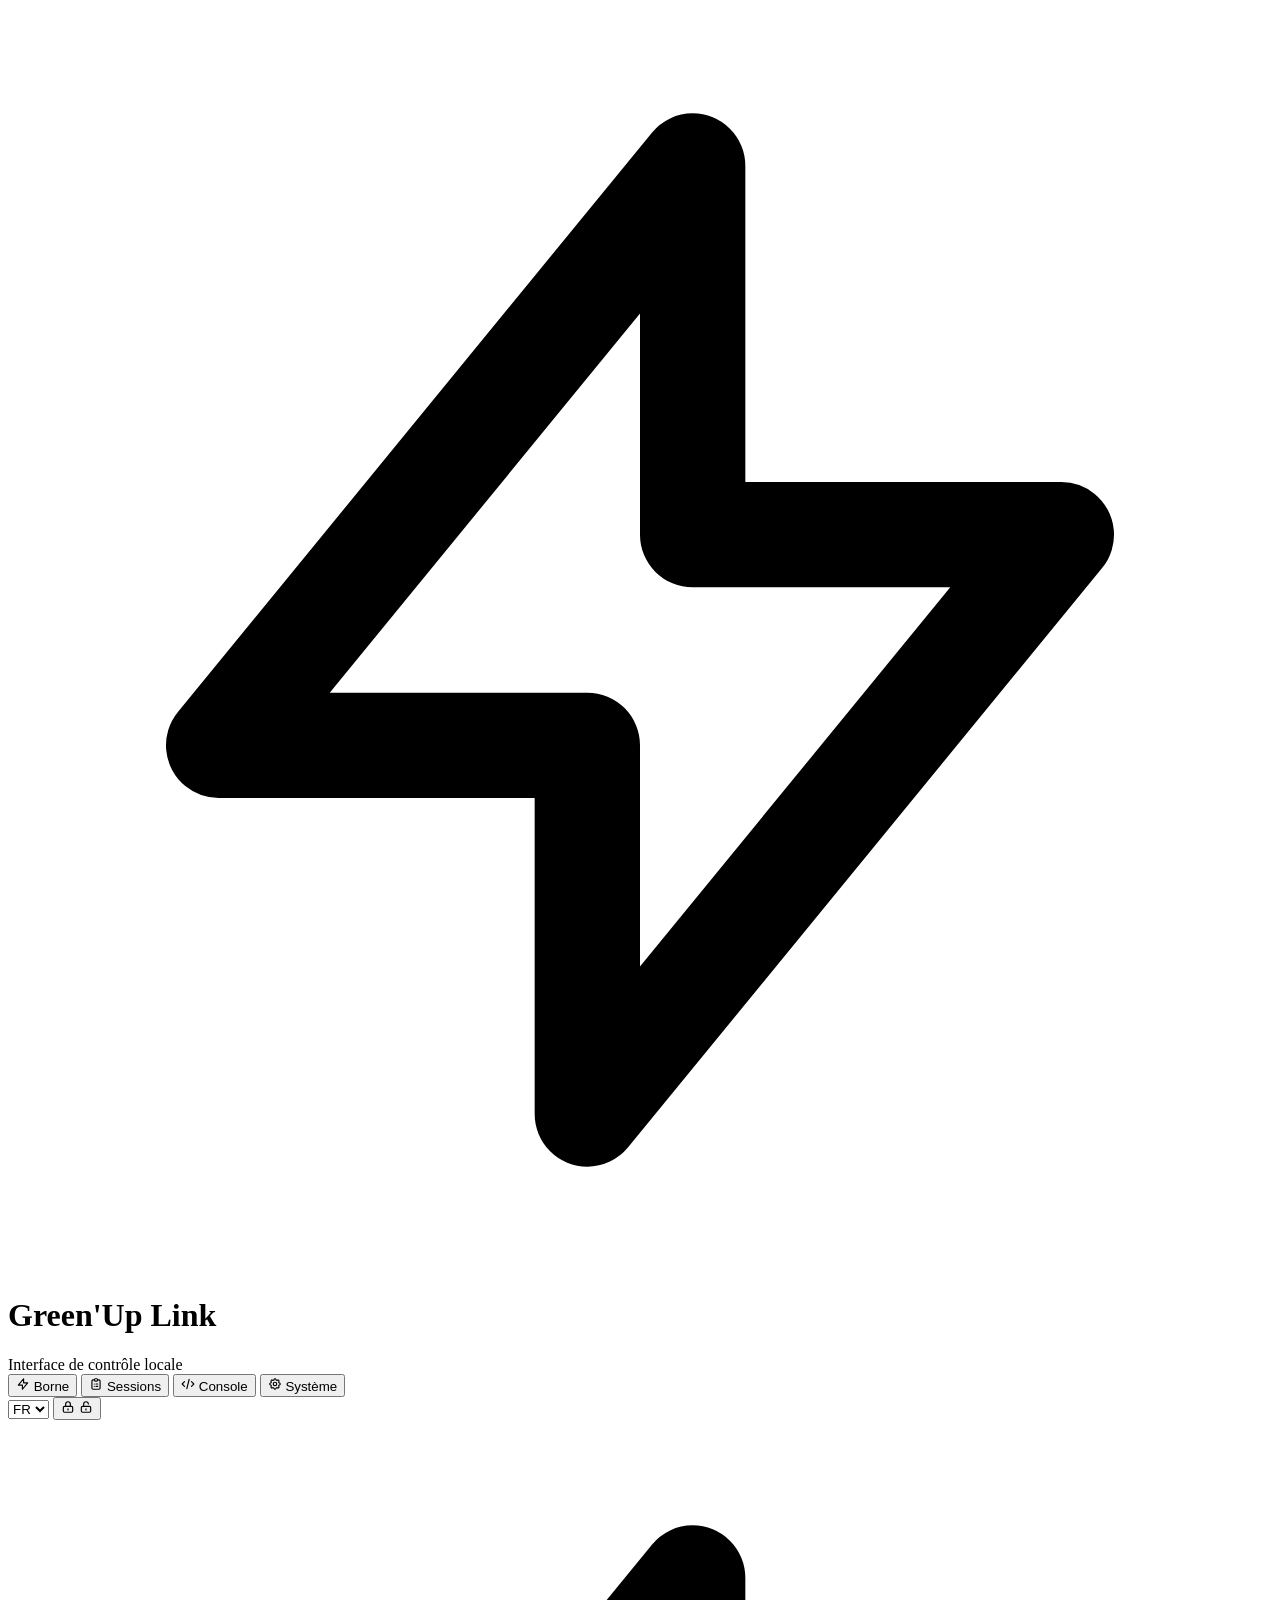
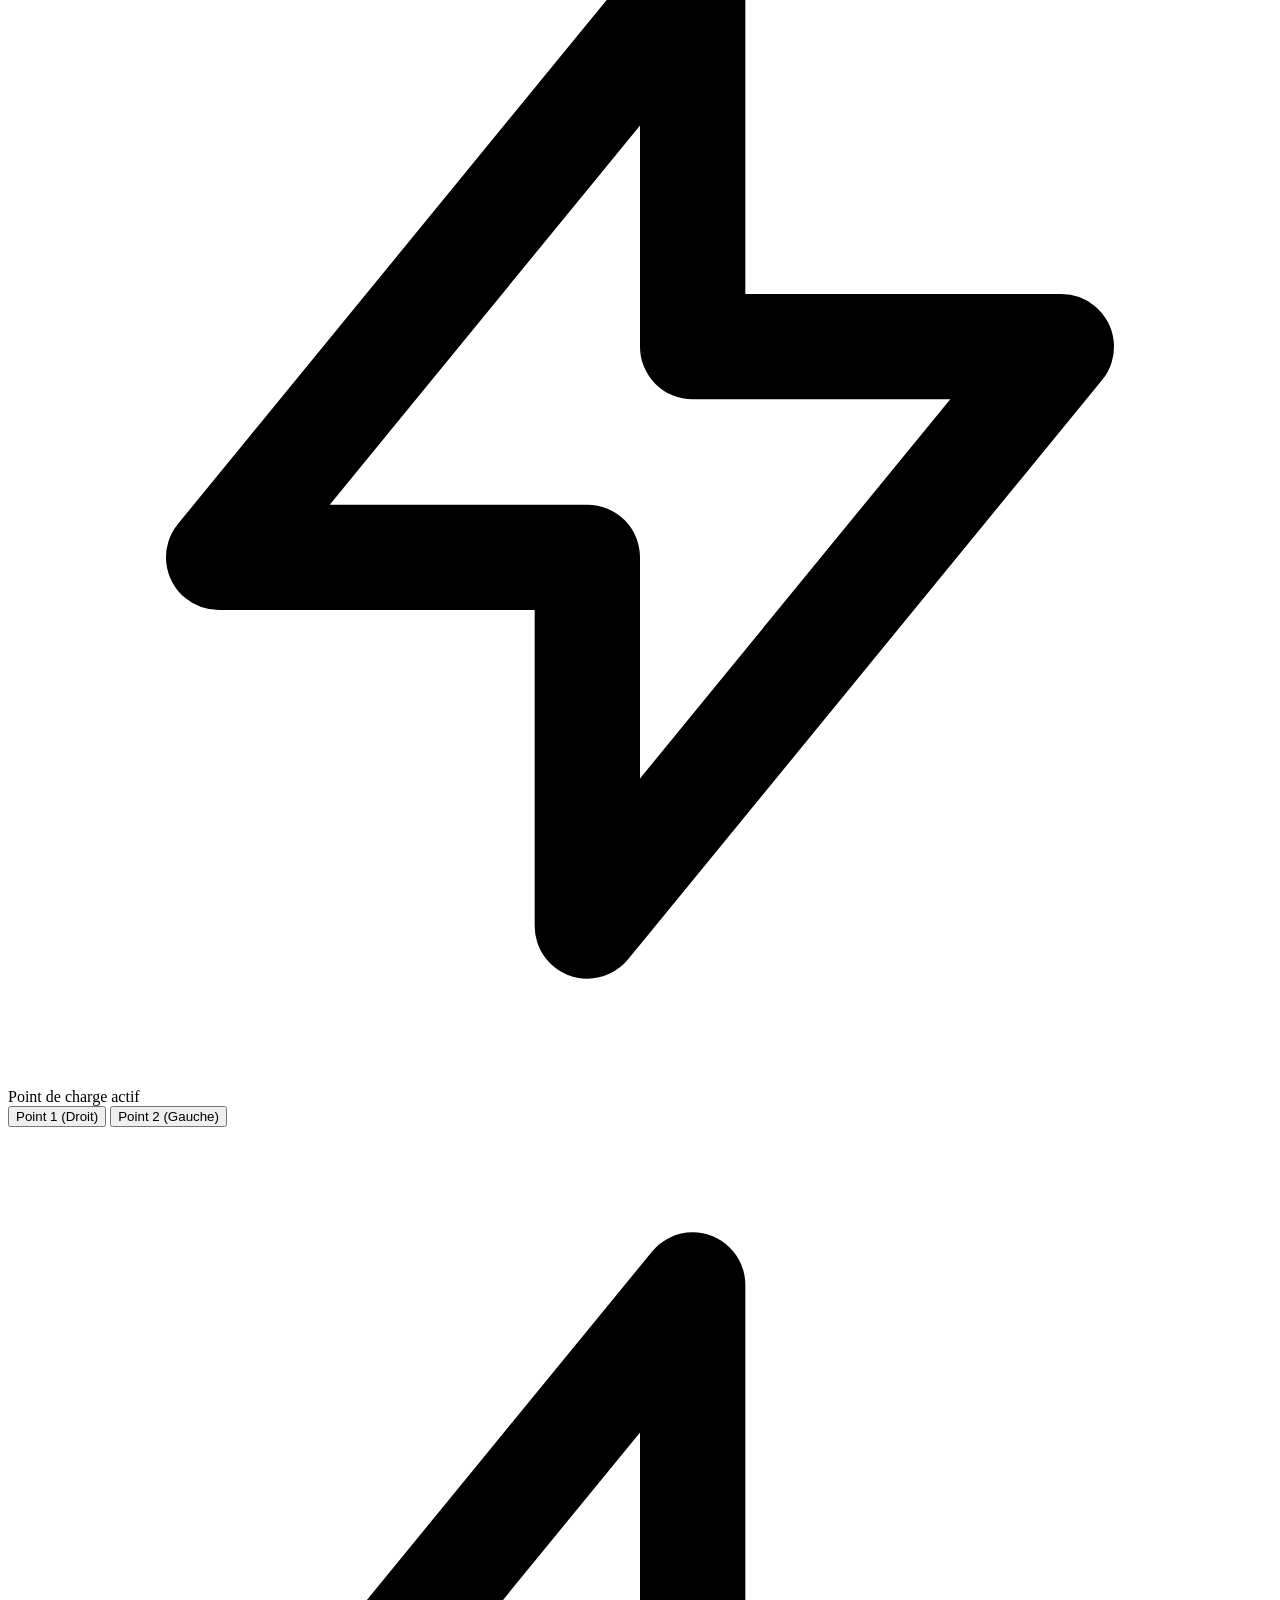
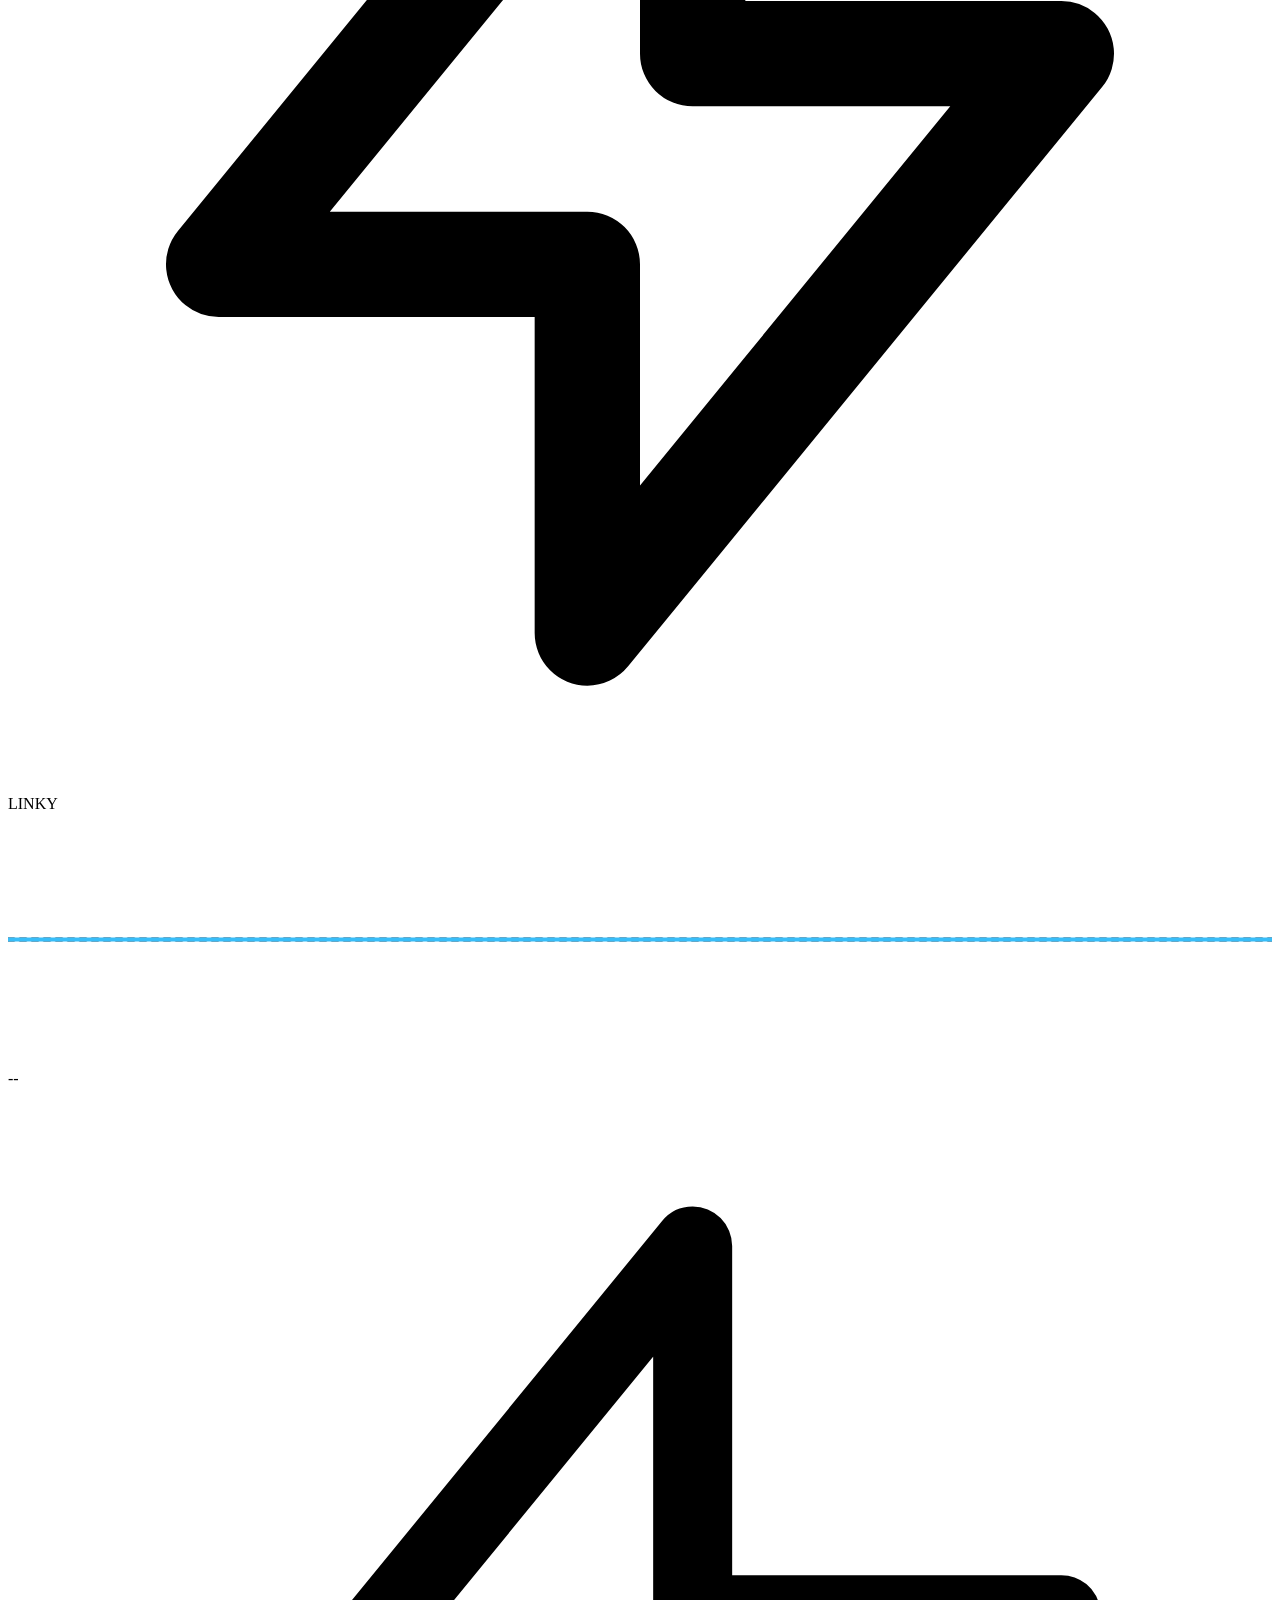
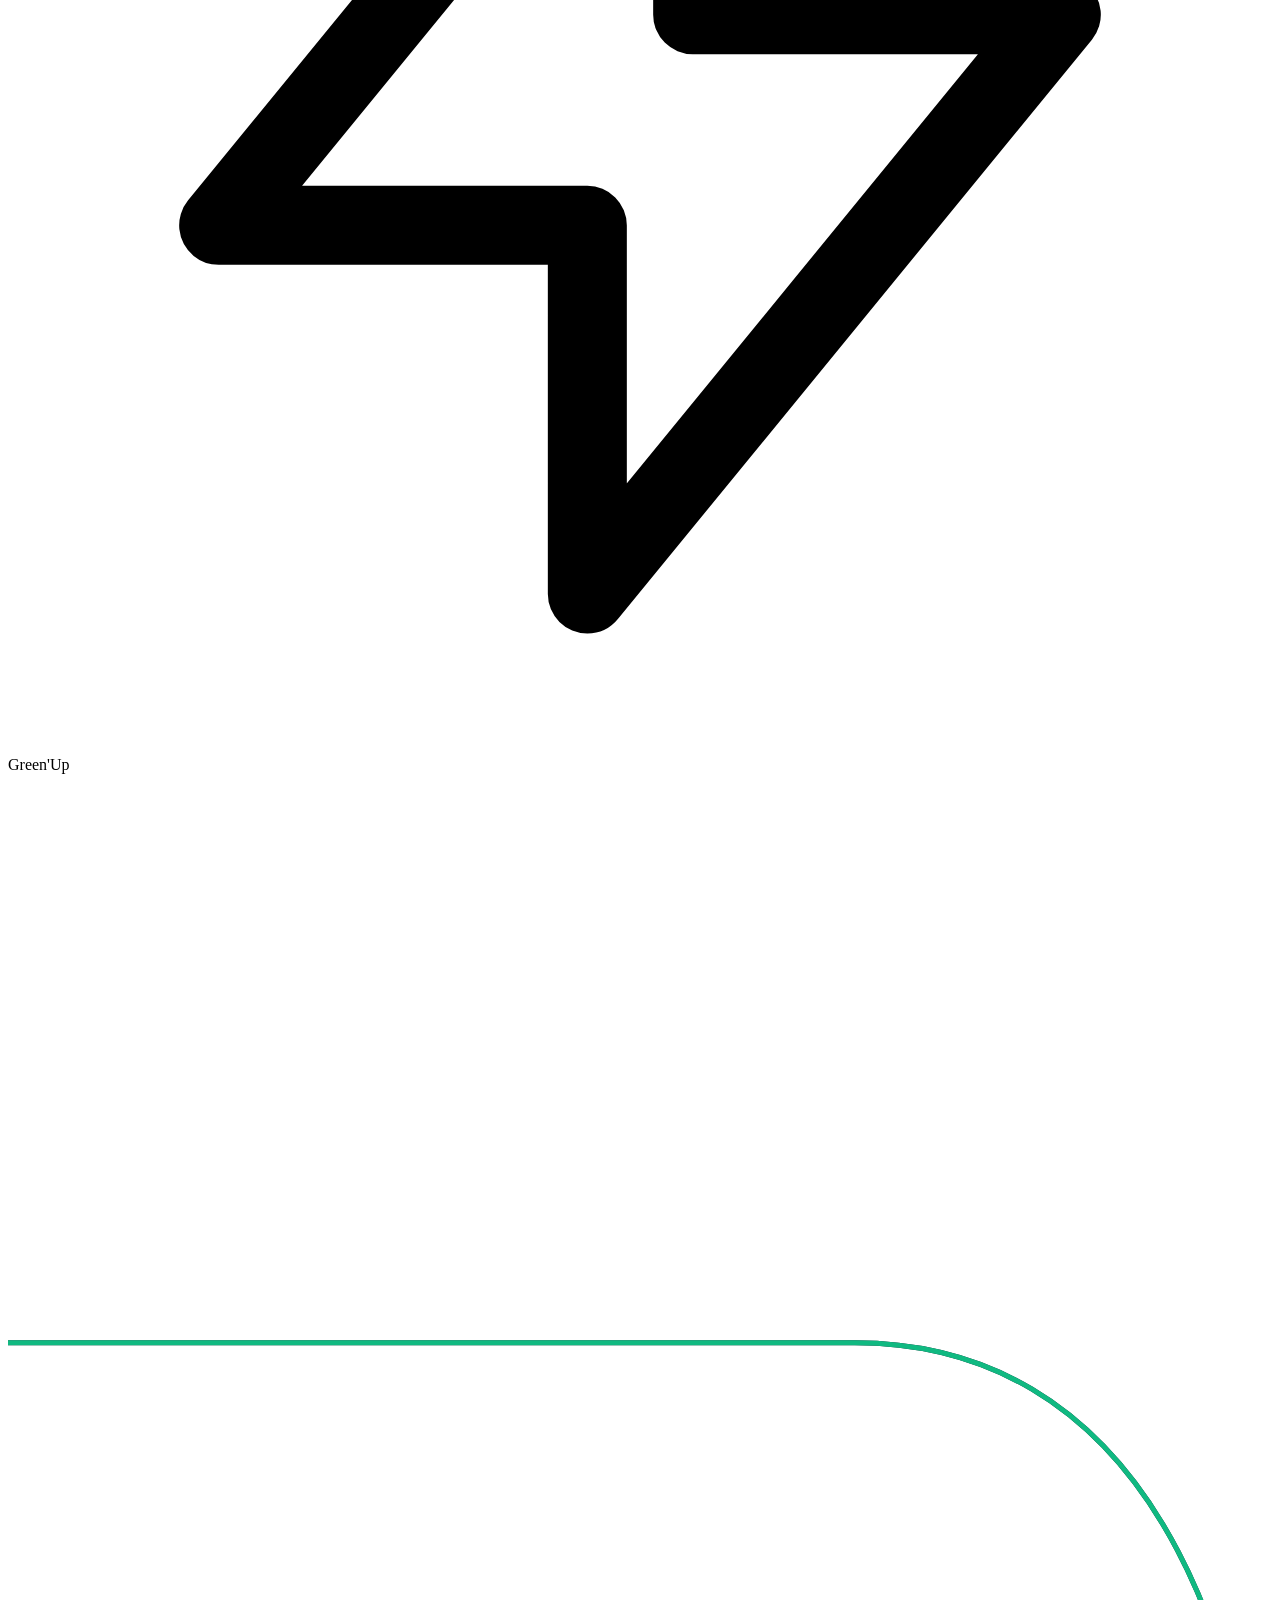
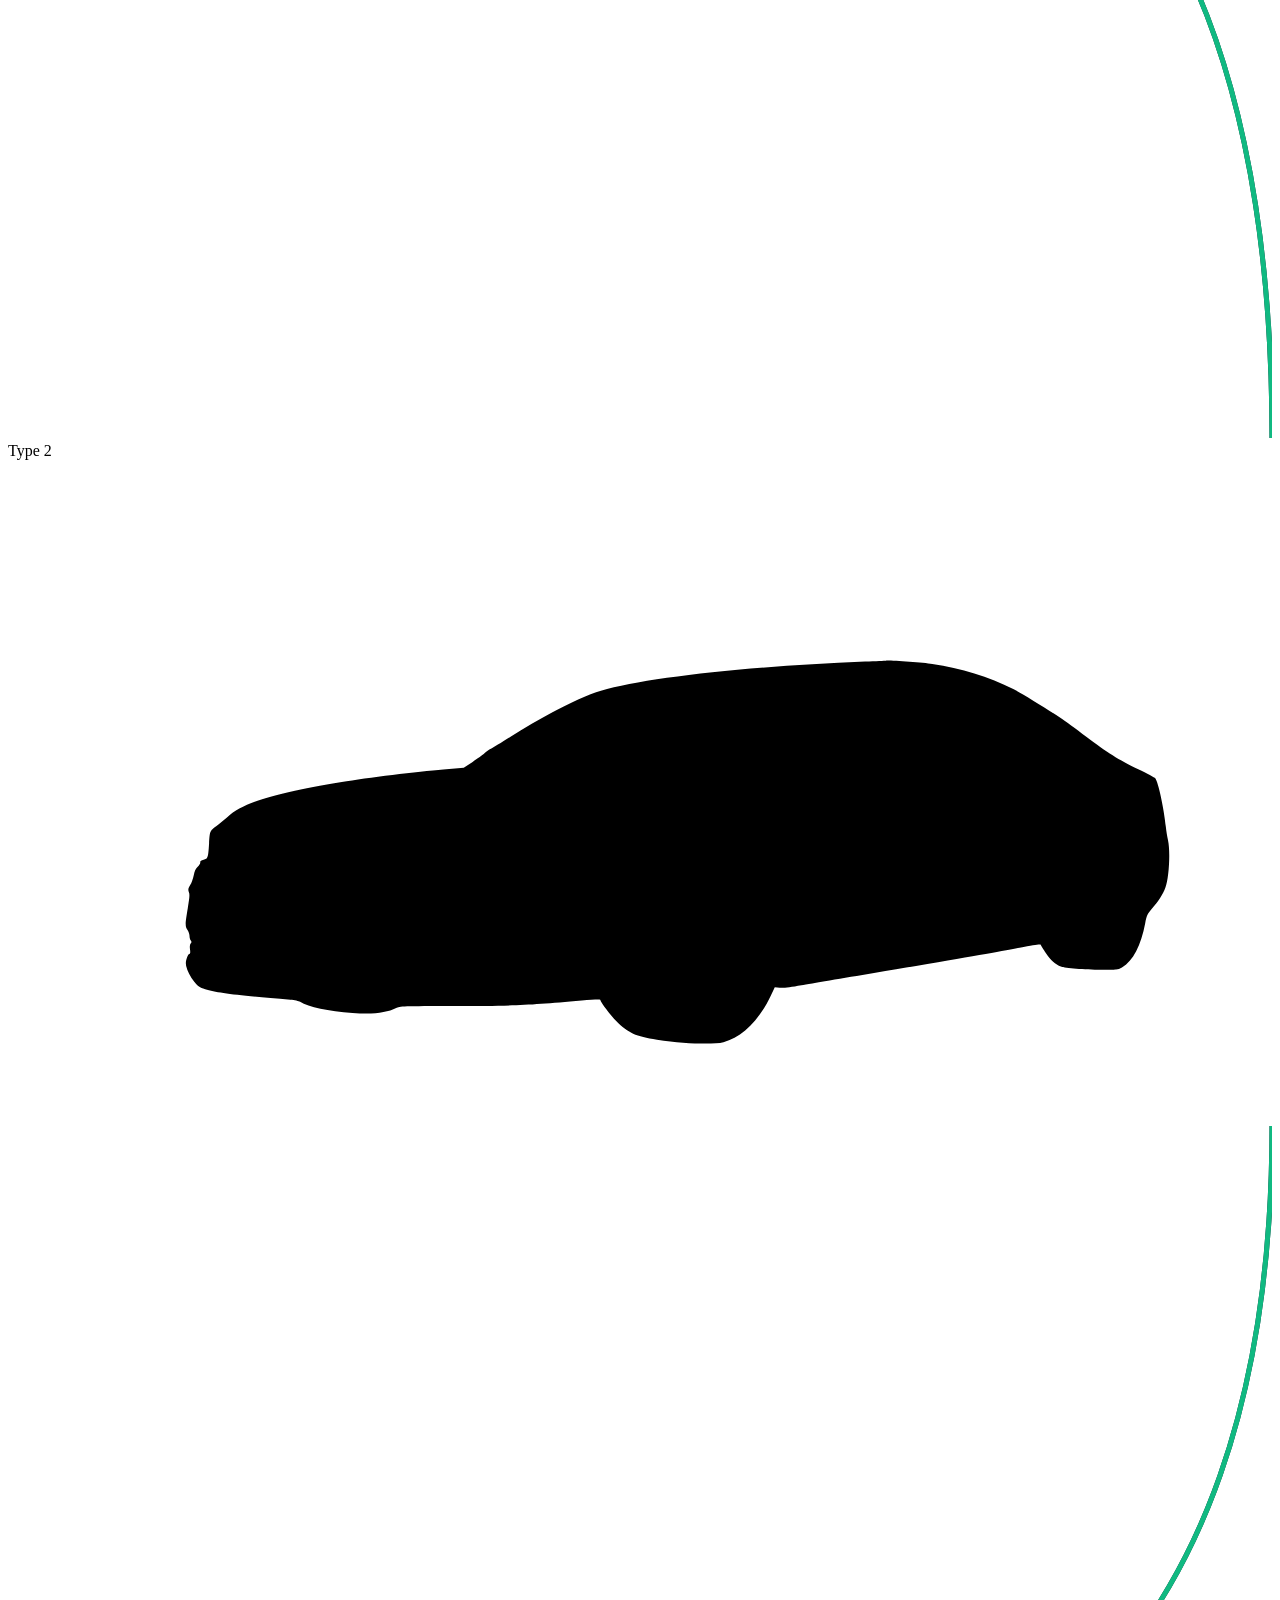
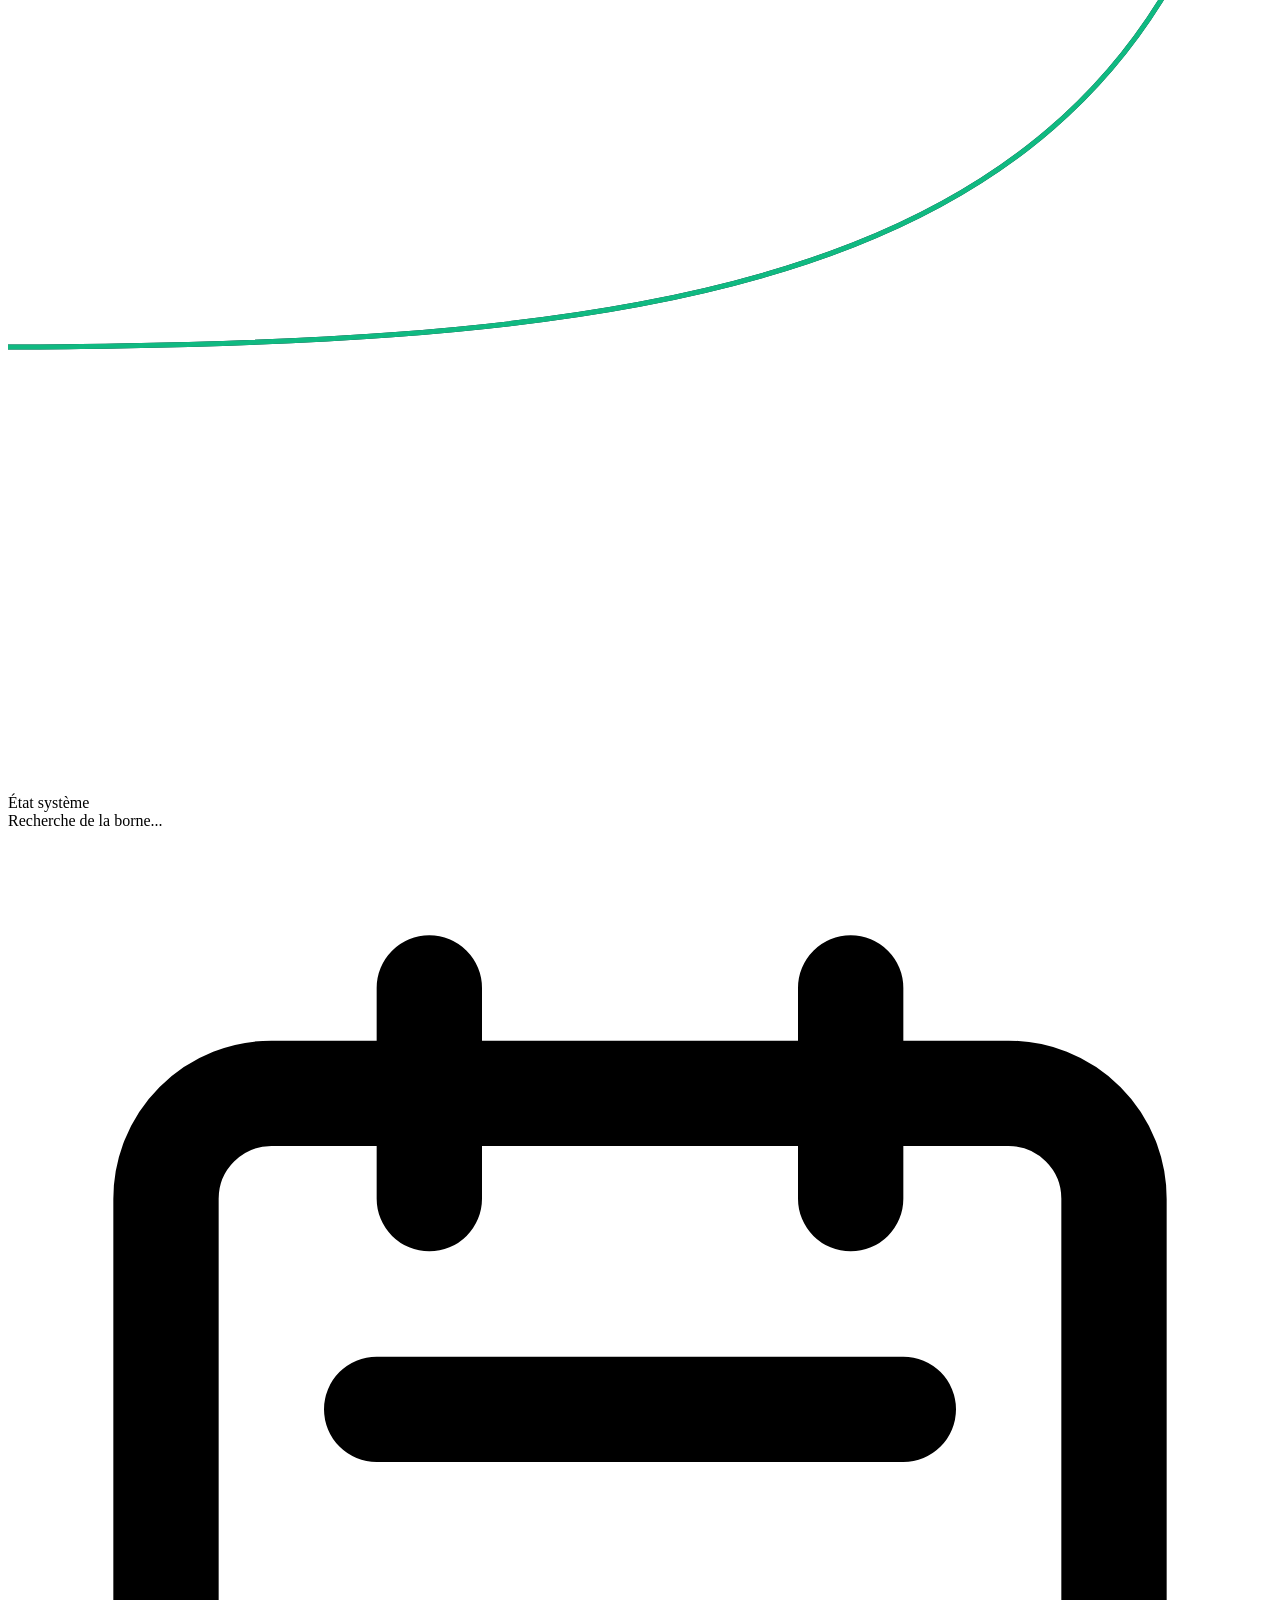
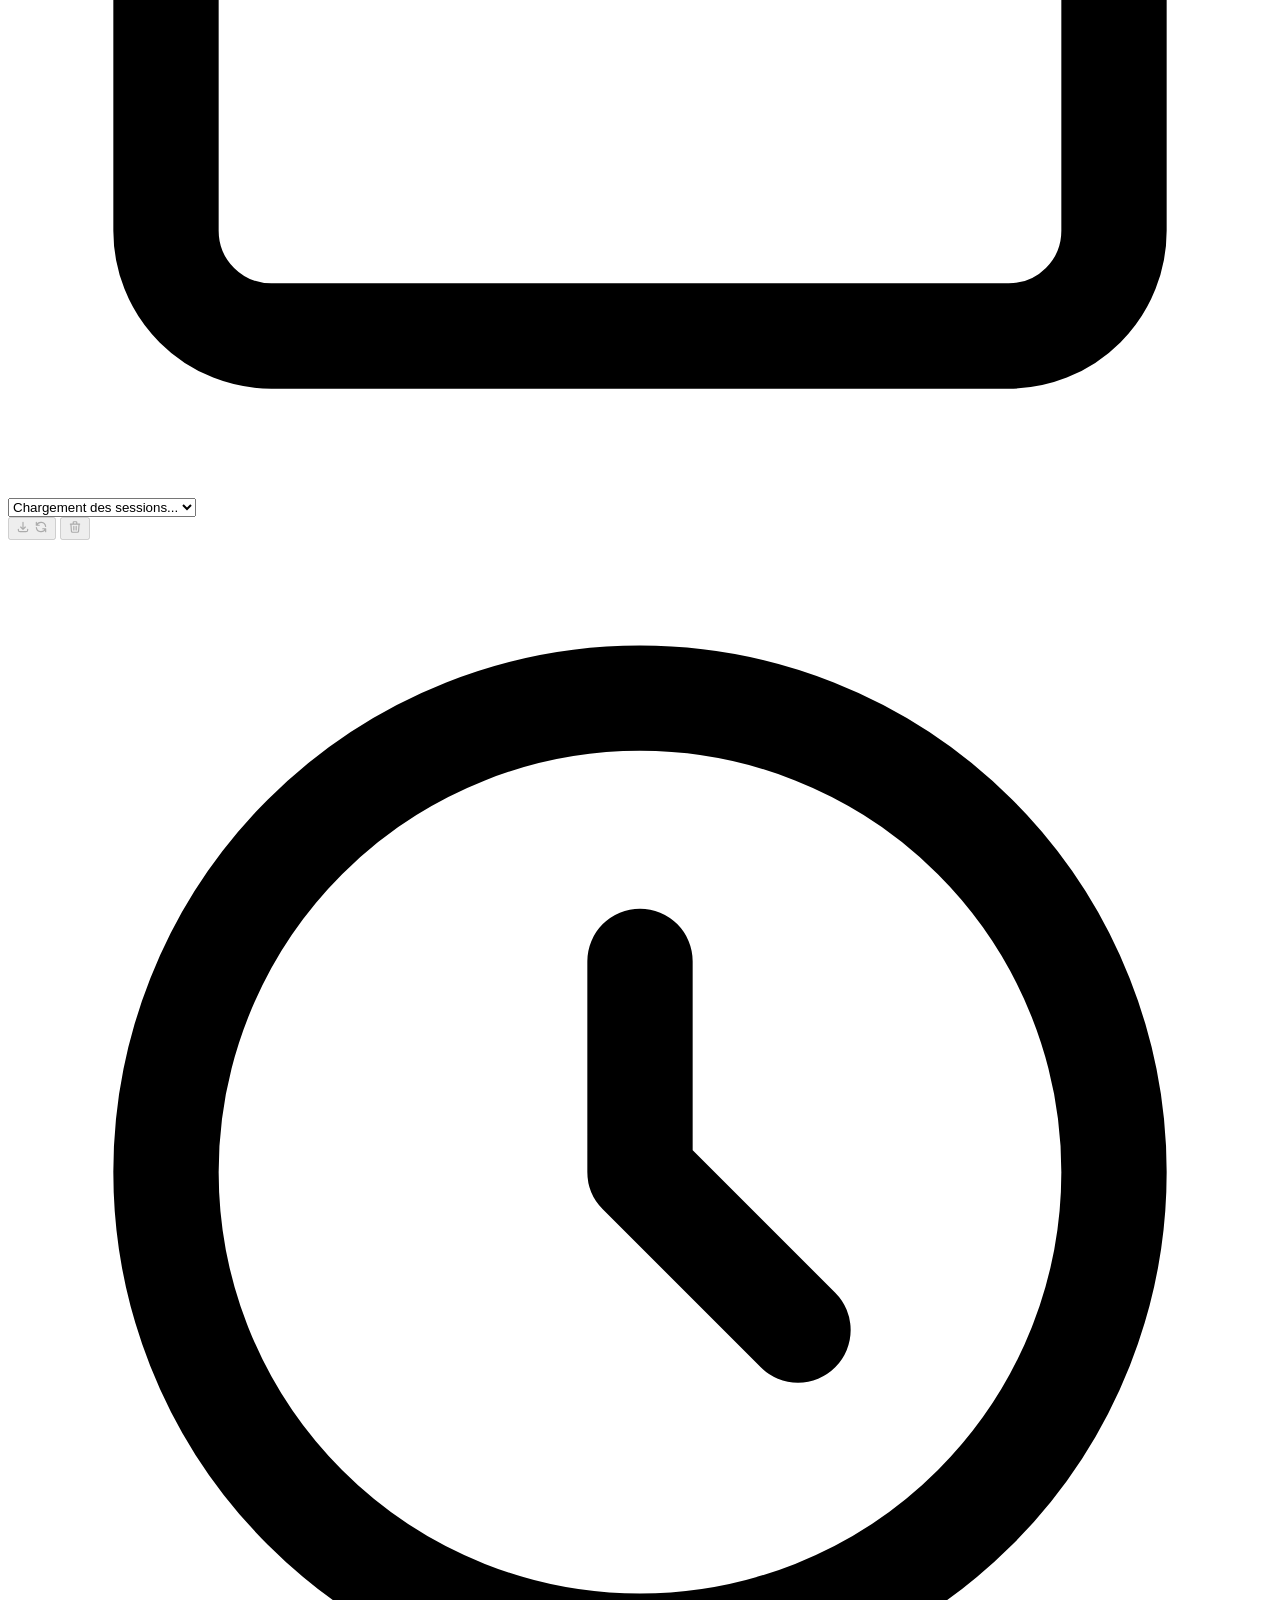
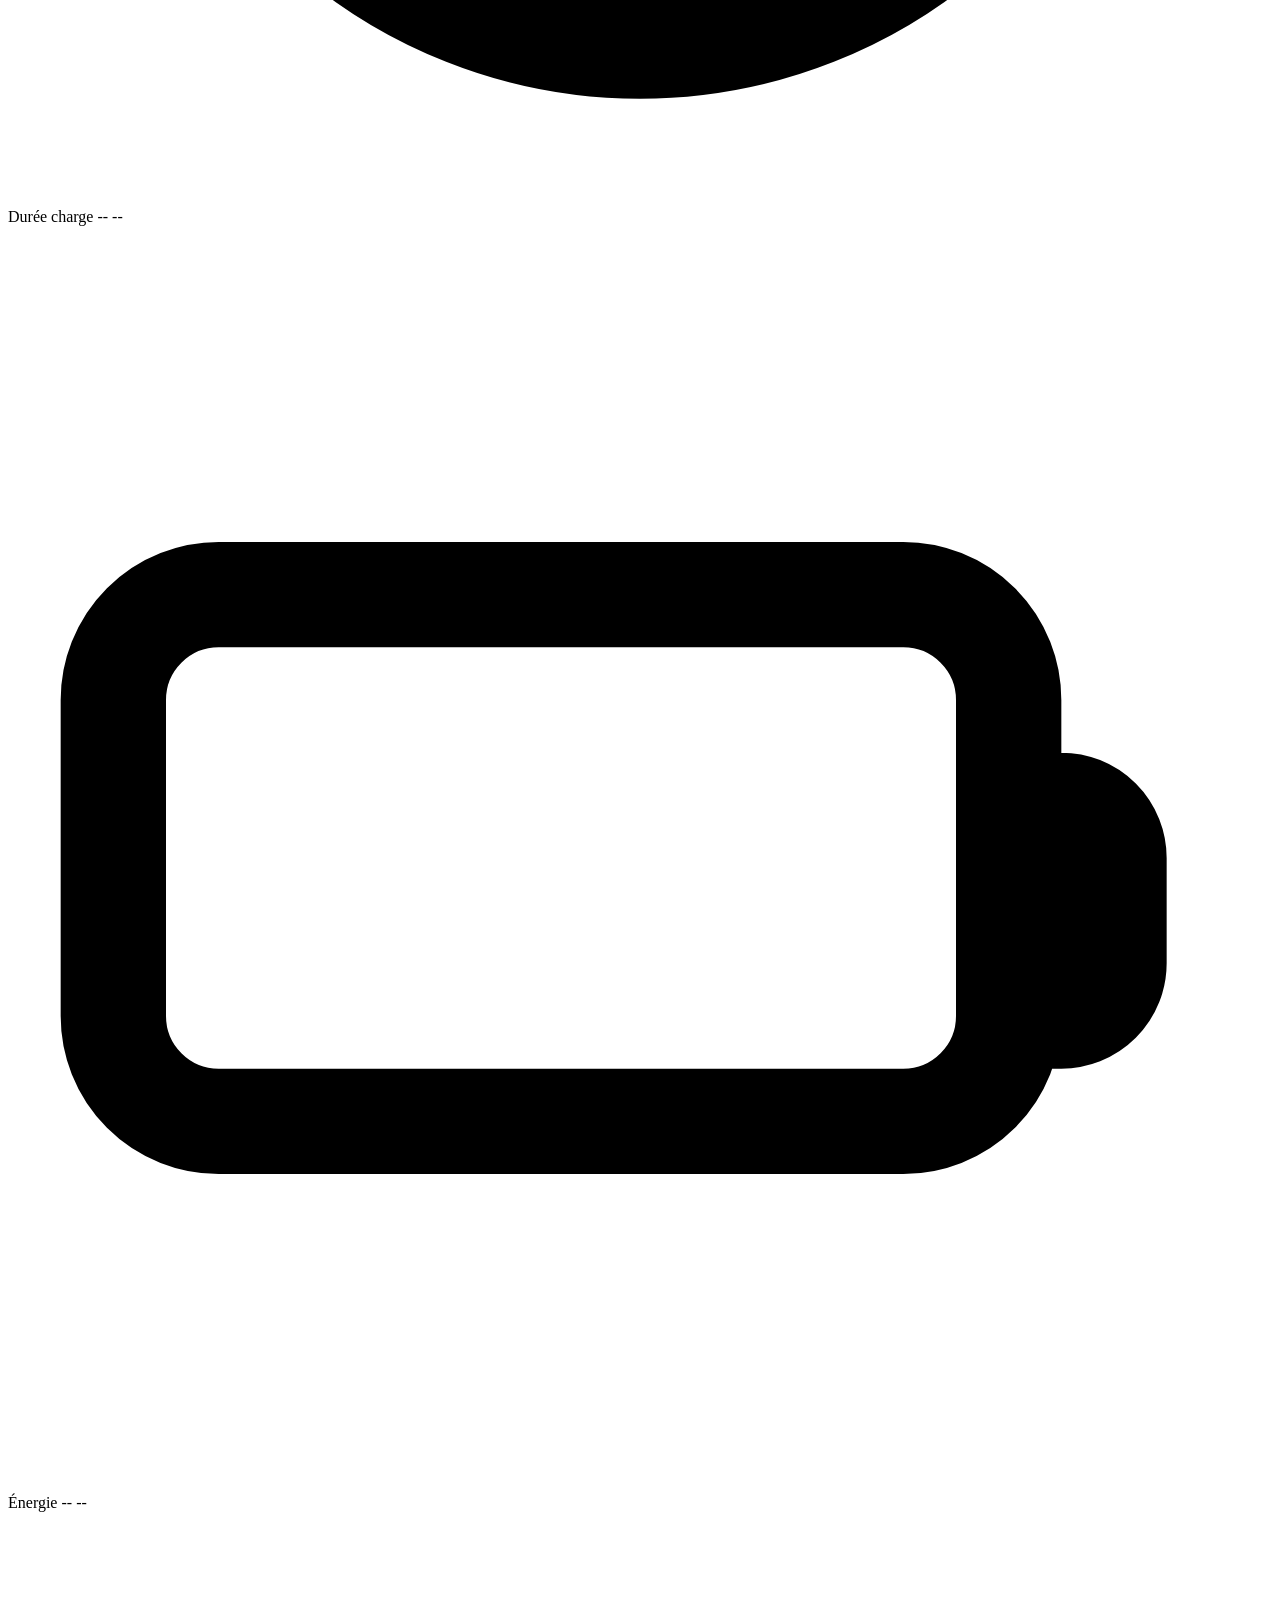
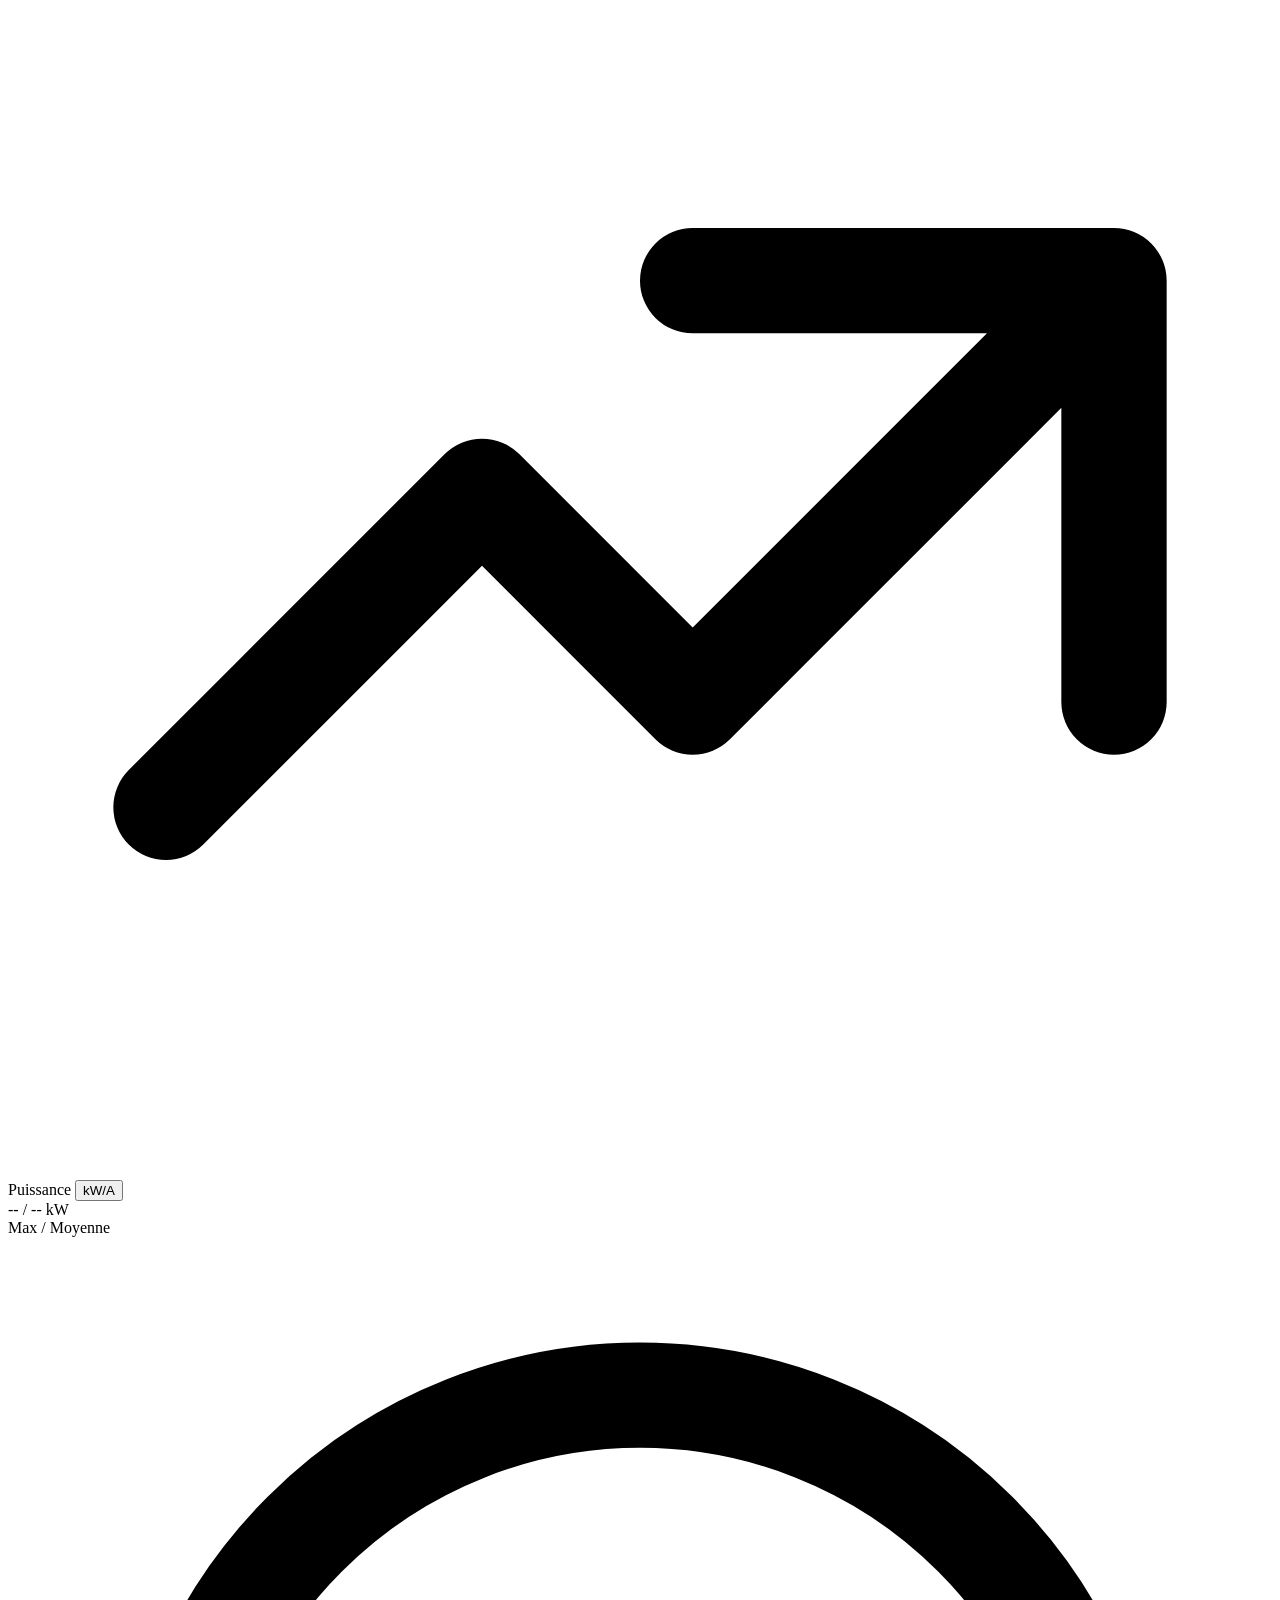
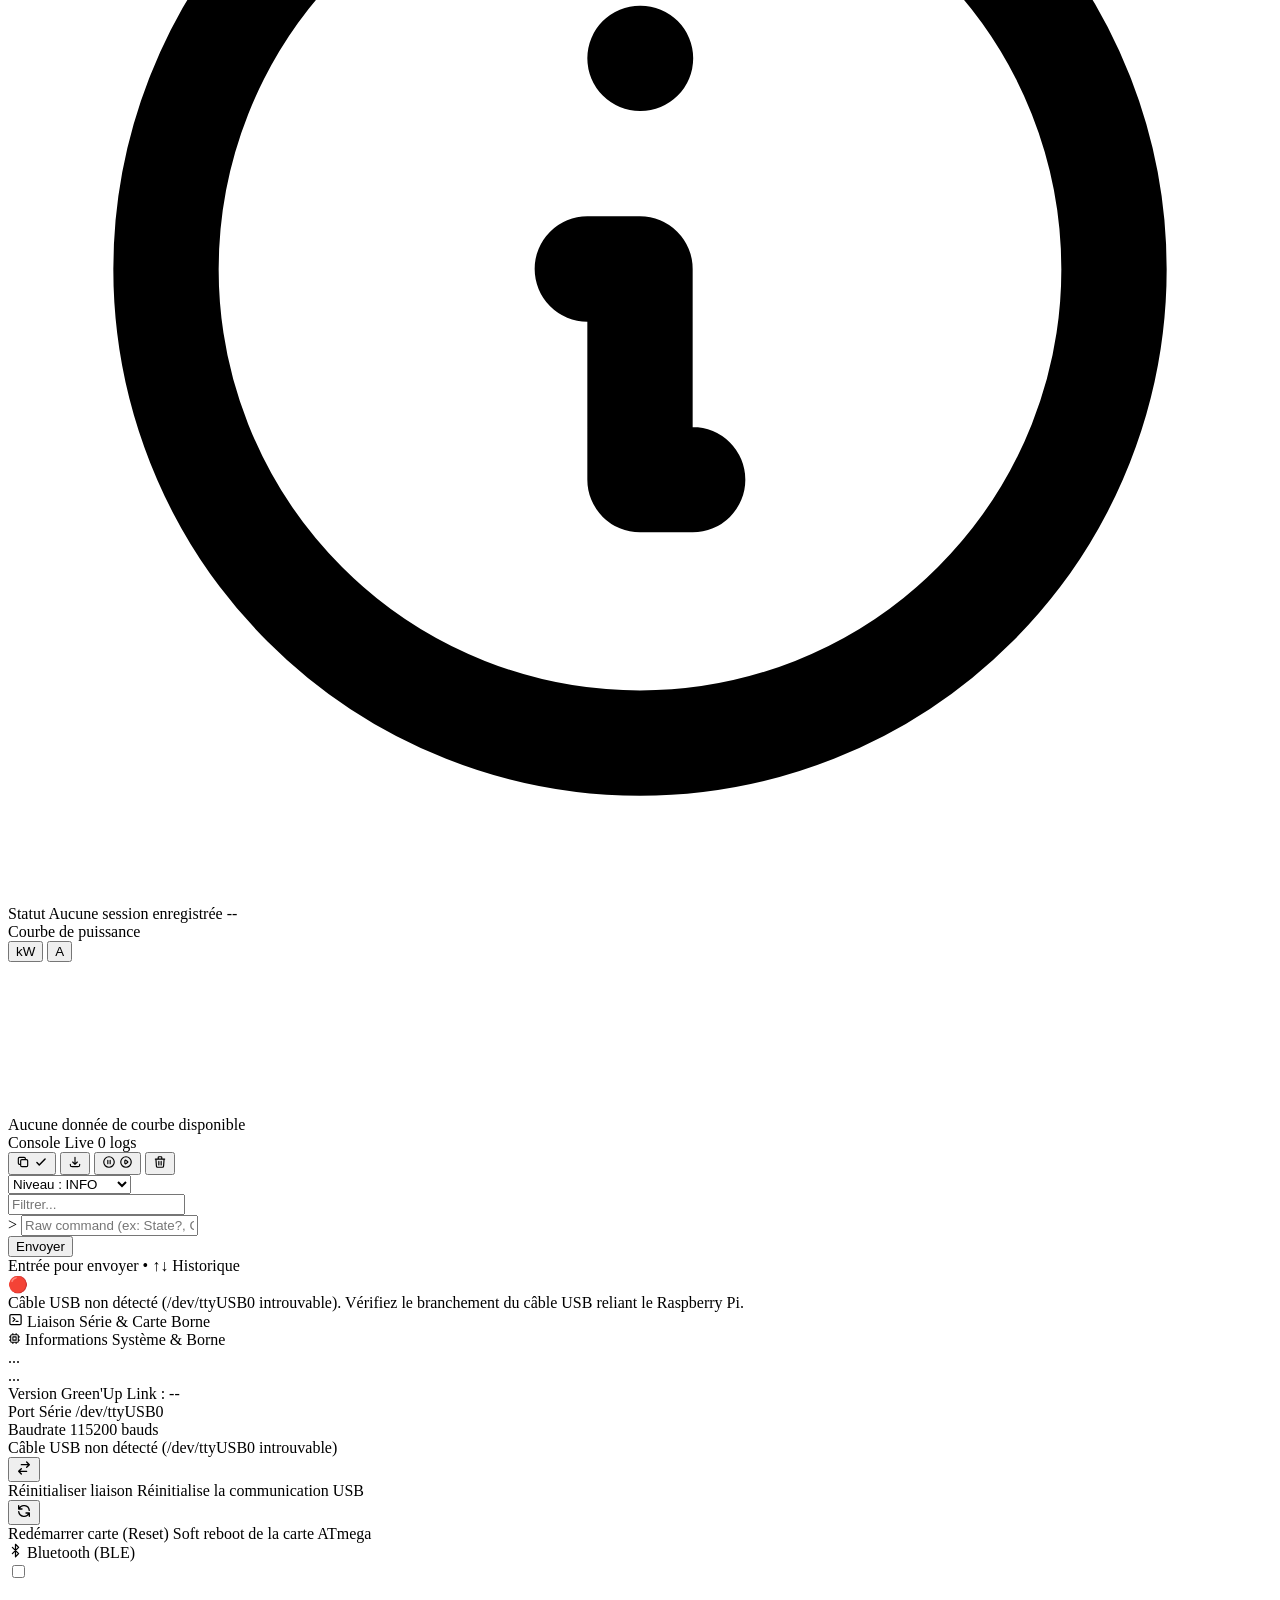
==== crates/greenup-link/src/index.html @ 1e2c2f62 "fix(ui): use battery icon for energy card in session summary" ====
<!DOCTYPE html>
<html lang="fr" class="dark">
<head>
    <meta charset="UTF-8">
    <meta name="viewport" content="width=device-width, initial-scale=1.0">
    <title>Green'Up Link</title>
    <link rel="icon" href="/favicon.ico?v=7">
    <link rel="stylesheet" href="/css/style.css?v=7">
</head>
<body class="min-h-screen flex flex-col p-4 md:p-8 selection:bg-sky-500/30">

<!-- Top Header -->
<header class="app-header max-w-6xl mx-auto w-full mb-8 border-b border-slate-800 pb-4">
    
    <!-- Logo (Top Left on Mobile, Left on Desktop) -->
    <div class="header-logo flex items-center space-x-2 md:space-x-3">
        <div class="p-1.5 md:p-2 bg-slate-800 rounded-lg shadow-inner">
            <svg class="w-5 h-5 md:w-6 md:h-6 text-sky-400" fill="none" stroke="currentColor" viewBox="0 0 24 24"><path stroke-linecap="round" stroke-linejoin="round" stroke-width="2" d="M13 10V3L4 14h7v7l9-11h-7z"></path></svg>
        </div>
        <div>
            <h1 class="text-lg md:text-2xl font-bold tracking-tight text-white leading-none">Green'Up <span class="text-sky-400">Link</span></h1>
            <div class="flex items-center space-x-1.5 mt-1">
                <span class="text-[9px] md:text-xs text-slate-500"><span data-i18n="header.subtitle">Interface de contrôle locale</span> <span id="lblLinkVersion"></span></span>
            </div>
        </div>
    </div>

    <!-- Navigation Tabs (Center on Desktop, Full-width Row on Mobile) -->
    <div class="header-nav flex justify-center">
        <div class="header-nav-tabs">
            <button id="tabBoard" class="header-tab active" data-tab="board">
                <svg class="w-3.5 h-3.5" width="14" height="14" fill="none" stroke="currentColor" viewBox="0 0 24 24"><path stroke-linecap="round" stroke-linejoin="round" stroke-width="2" d="M13 10V3L4 14h7v7l9-11h-7z"></path></svg>
                <span data-i18n="header.tab_board">Borne</span>
            </button>
            <button id="tabSessions" class="header-tab" data-tab="sessions">
                <svg class="w-3.5 h-3.5" width="14" height="14" fill="none" stroke="currentColor" viewBox="0 0 24 24"><path stroke-linecap="round" stroke-linejoin="round" stroke-width="2" d="M9 5H7a2 2 0 00-2 2v12a2 2 0 002 2h10a2 2 0 002-2V7a2 2 0 00-2-2h-2M9 5a2 2 0 002 2h2a2 2 0 002-2M9 5a2 2 0 012-2h2a2 2 0 012 2m-3 7h3m-3 4h3m-6-4h.01M9 16h.01"></path></svg>
                <span data-i18n="header.tab_sessions">Sessions</span>
            </button>
            <button id="tabConsole" class="header-tab" data-tab="console">
                <svg class="w-3.5 h-3.5" width="14" height="14" fill="none" stroke="currentColor" viewBox="0 0 24 24"><path stroke-linecap="round" stroke-linejoin="round" stroke-width="2" d="M10 20l4-16m4 4l4 4-4 4M6 16l-4-4 4-4"></path></svg>
                <span data-i18n="header.tab_console">Console</span>
            </button>
            <button id="tabSystem" class="header-tab relative" data-tab="system">
                <svg class="w-3.5 h-3.5" width="14" height="14" fill="none" stroke="currentColor" viewBox="0 0 24 24"><path stroke-linecap="round" stroke-linejoin="round" stroke-width="2" d="M10.325 4.317c.426-1.756 2.924-1.756 3.35 0a1.724 1.724 0 002.573 1.066c1.543-.94 3.31.826 2.37 2.37a1.724 1.724 0 001.065 2.572c1.756.426 1.756 2.924 0 3.35a1.724 1.724 0 00-1.066 2.573c.94 1.543-.826 3.31-2.37 2.37a1.724 1.724 0 00-2.572 1.065c-.426 1.756-2.924 1.756-3.35 0a1.724 1.724 0 00-2.573-1.066c-1.543.94-3.31-.826-2.37-2.37a1.724 1.724 0 00-1.065-2.572c-1.756-.426-1.756-2.924 0-3.35a1.724 1.724 0 001.066-2.573c-.94-1.543.826-3.31 2.37-2.37.996.608 2.296.07 2.572-1.065z"/><path stroke-linecap="round" stroke-linejoin="round" stroke-width="2" d="M15 12a3 3 0 11-6 0 3 3 0 016 0z"/></svg>
                <span data-i18n="header.tab_system">Système</span>
                <!-- Pastille d'alerte en cas de problème USB -->
                <span id="tabSystemBadge" class="hidden absolute -top-1 -right-1 flex h-2.5 w-2.5 pointer-events-none">
                    <span id="tabSystemBadgePing" class="animate-ping absolute inline-flex h-full w-full rounded-full bg-rose-400 opacity-75"></span>
                    <span id="tabSystemBadgeDot" class="relative inline-flex rounded-full h-2.5 w-2.5 bg-rose-500 border border-slate-900"></span>
                </span>
            </button>
        </div>
    </div>

    <!-- Controls: Language & Auth Status (Top Right on Mobile, Right on Desktop) -->
    <div class="header-controls flex items-center justify-end space-x-2 md:space-x-2.5">
        <!-- Language Selector -->
        <select id="langSelector" class="header-control-select">
            <option value="fr">FR</option>
            <option value="en">EN</option>
        </select>

        <!-- Lock / Auth Status Button -->
        <button id="btnLogout" onclick="handleAuthButtonClick()" class="header-auth-btn hidden" title="Statut sécurité" data-i18n-title="auth.logout_title">
            <svg id="iconLockClosed" class="w-3.5 h-3.5" width="14" height="14" fill="none" stroke="currentColor" viewBox="0 0 24 24">
                <path stroke-linecap="round" stroke-linejoin="round" stroke-width="2" d="M12 15v2m-6 4h12a2 2 0 002-2v-6a2 2 0 00-2-2H6a2 2 0 00-2 2v6a2 2 0 002 2zm10-10V7a4 4 0 00-8 0v4h8z"></path>
            </svg>
            <svg id="iconLockOpen" class="w-3.5 h-3.5 hidden" width="14" height="14" fill="none" stroke="currentColor" viewBox="0 0 24 24">
                <path stroke-linecap="round" stroke-linejoin="round" stroke-width="2" d="M8 11V7a4 4 0 118 0m-4 8v2m-6 4h12a2 2 0 002-2v-6a2 2 0 00-2-2H6a2 2 0 00-2 2v6a2 2 0 002 2z"></path>
            </svg>
        </button>
    </div>

</header>

<!-- Dual Charge Point Switcher Banner (shown only on dual-socket stations) -->
<div id="pointSelectorBanner" class="hidden max-w-6xl mx-auto w-full mb-6 flex flex-row items-center justify-between bg-slate-900/90 border border-slate-800 rounded-xl p-2 px-4 shadow-lg backdrop-blur-sm">
    <div class="flex items-center space-x-2">
        <span class="text-xs font-semibold text-slate-400 uppercase tracking-wider flex items-center">
            <svg class="w-4 h-4 mr-1.5 text-sky-400" fill="none" stroke="currentColor" viewBox="0 0 24 24"><path stroke-linecap="round" stroke-linejoin="round" stroke-width="2" d="M13 10V3L4 14h7v7l9-11h-7z"></path></svg>
            <span data-i18n="dual.selector_title">Point de charge actif</span>
        </span>
    </div>
    <div class="flex items-center space-x-2">
        <button id="btnSide1" onclick="switchChargePoint(1)" class="point-tab active" data-side="1">
            <span class="w-2 h-2 rounded-full bg-emerald-400 mr-2 shadow-[0_0_8px_rgba(52,211,153,0.6)]"></span>
            <span data-i18n="dual.point_1">Point 1 (Droit)</span>
        </button>
        <button id="btnSide2" onclick="switchChargePoint(2)" class="point-tab" data-side="2">
            <span class="w-2 h-2 rounded-full bg-purple-400 mr-2 shadow-[0_0_8px_rgba(192,132,252,0.6)]"></span>
            <span data-i18n="dual.point_2">Point 2 (Gauche)</span>
        </button>
    </div>
</div>

<main class="max-w-6xl mx-auto w-full grid grid-cols-1 lg:grid-cols-12 gap-8">
    
    <!-- LEFT COLUMN : Visualization -->
    <div class="lg:col-span-7 flex flex-col h-full">
        <!-- The Visualizer -->
        <div id="visualizerPanel" class="bg-slate-900 border border-slate-800 rounded-2xl p-4 md:p-8 shadow-xl relative overflow-hidden flex flex-col justify-center flex-1 min-h-[380px]">
            <div class="relative z-10 w-full flex flex-col mx-auto mt-2 mb-4">
                
                <!-- 12-Column Grid Layout for perfect responsive wire routing without overlapping -->
                <div id="visualizerGrid" class="grid grid-cols-12 gap-y-0 w-full max-w-2xl mx-auto relative z-20 no-tic">
                    
                    <!-- TOP ROW -->
                    
                    <!-- Linky (Cols 1-2) -->
                    <div id="cellLinky" class="col-span-3 md:col-span-2 flex flex-col items-center pt-4">
                        <div id="linkyBox" class="relative z-20">
                            <div class="w-14 h-14 md:w-16 md:h-16 rounded-xl bg-slate-950 border-2 border-slate-800 flex flex-col items-center justify-center transition-all duration-300 shadow-inner" id="linkyContainer">
                                <svg class="w-6 h-6 md:w-8 md:h-8 text-slate-600 transition-colors" id="linkyIcon" fill="none" stroke="currentColor" viewBox="0 0 24 24">
                                    <path stroke-linecap="round" stroke-linejoin="round" stroke-width="2" d="M13 10V3L4 14h7v7l9-11h-7z"></path>
                                </svg>
                            </div>
                        </div>
                        <span class="mt-4 text-[10px] font-bold tracking-wide text-slate-400 uppercase text-center w-full">LINKY</span>
                    </div>

                    <!-- Wire 1: Linky to Charger (Cols 3-5) -->
                    <div id="cellLinkyWire" class="col-span-3 md:col-span-4 flex flex-col items-center justify-center relative z-10 px-2">
                        <svg class="w-full h-8 overflow-visible" preserveAspectRatio="none" viewBox="0 0 100 20">
                            <path d="M0,10 L100,10" fill="none" stroke="#1e293b" stroke-width="4" stroke-dasharray="6 6" stroke-linecap="round" vector-effect="non-scaling-stroke" />
                            <path id="animWireLinky" d="M0,10 L100,10" fill="none" stroke="#38bdf8" stroke-width="4" stroke-linecap="round" class="anim-flow-linky opacity-0 transition-opacity duration-500" vector-effect="non-scaling-stroke" />
                        </svg>
                        <span id="linkyLabel" class="absolute left-0 right-0 text-[8px] md:text-[9px] font-bold tracking-wide text-sky-400 uppercase text-center leading-tight opacity-0 transition-opacity pointer-events-none" style="top: calc(50% + 14px); white-space: pre-line;">--</span>
                    </div>

                    <!-- Charger (Cols 6-8) -->
                    <div id="cellCharger" class="col-span-3 flex flex-col items-center relative z-20">
                        <div class="w-16 h-24 md:w-20 md:h-28 rounded-2xl bg-slate-950 border-2 border-slate-800 flex flex-col items-center justify-center relative transition-all duration-500 shadow-2xl" id="chargerBox">
                            <svg class="w-8 h-8 md:w-10 md:h-10 text-slate-600 transition-colors duration-500" id="chargerIcon" fill="none" stroke="currentColor" viewBox="0 0 24 24"><path stroke-linecap="round" stroke-linejoin="round" stroke-width="1.5" d="M13 10V3L4 14h7v7l9-11h-7z"></path></svg>
                            <div class="charger-led-bar" id="chargerLedBar">
                                <div class="charger-led led-white" id="chargerLed1"></div>
                                <div class="charger-led led-white" id="chargerLed2"></div>
                                <div class="charger-led led-white" id="chargerLed3"></div>
                            </div>
                        </div>
                        <span class="mt-4 text-[10px] font-bold tracking-wide text-slate-300 uppercase text-center w-full">Green'Up</span>
                    </div>

                    <!-- Wire 2: Top Loop (Cols 9-12) -->
                    <div id="cellWireTop" class="col-span-3 relative z-10 pointer-events-none min-h-[100px]">
                        <svg class="absolute inset-0 w-full h-full overflow-visible" preserveAspectRatio="none" viewBox="0 0 100 100">
                            <!-- Starts left-center (inside charger cell), arcs to bottom-right -->
                            <path id="staticWire1" d="M -5 45 L 67 45 C 88 45 100 65 100 100" fill="none" stroke="#1e293b" stroke-width="5" stroke-linecap="round" vector-effect="non-scaling-stroke" />
                            <path id="animWire1" d="M -5 45 L 67 45 C 88 45 100 65 100 100" fill="none" stroke="#10b981" stroke-width="5" stroke-linecap="round" class="anim-flow opacity-0 transition-opacity duration-500" vector-effect="non-scaling-stroke" />
                        </svg>
                        <span id="cableLabel" class="absolute left-2 md:left-3 text-[8px] md:text-[9px] font-bold tracking-wider uppercase text-emerald-400 opacity-0 transition-opacity duration-500 whitespace-nowrap" style="top: calc(45% - 25px);">Type 2</span>
                    </div>

                    <!-- BOTTOM ROW -->

                    <!-- Car (Cols 1-9) -->
                    <div id="cellCar" class="col-span-9 flex justify-end items-end relative z-20 pr-4 mt-0">
                        <div class="w-full max-w-[250px] md:max-w-[400px] flex items-center justify-end relative transition-transform duration-500" id="carBox">
                            <!-- Custom Sedan EV Side Profile SVG from user -->
                            <svg class="w-full h-full text-slate-700 transition-all duration-500 drop-shadow-2xl" id="carIcon" viewBox="0 0 1280 671" fill="currentColor">
                                <g transform="translate(0.000000,671.000000) scale(0.100000,-0.100000)" stroke="none">
                                    <path d="M8680 4669 c-1171 -47 -2223 -163 -2675 -295 -202 -58 -569 -246 -920 -469 -88 -56 -176 -110 -195 -120 -19 -9 -48 -30 -65 -45 -16 -15 -70 -54 -120 -87 l-90 -60 -207 -17 c-253 -20 -777 -85 -1028 -127 -685 -113 -995 -208 -1157 -353 -32 -29 -84 -71 -115 -94 -64 -47 -64 -48 -72 -177 -9 -141 -12 -152 -55 -162 -26 -7 -36 -14 -34 -27 1 -11 -11 -30 -26 -45 -20 -19 -31 -43 -40 -85 -6 -33 -22 -78 -36 -101 -21 -36 -23 -46 -13 -72 9 -23 6 -57 -12 -164 -27 -160 -27 -185 -2 -218 10 -14 19 -41 20 -59 0 -18 6 -40 13 -48 9 -11 9 -17 -1 -29 -8 -10 -11 -31 -7 -60 4 -26 3 -45 -3 -45 -15 0 -36 -51 -39 -92 -2 -47 34 -128 87 -195 37 -46 50 -54 109 -72 130 -38 321 -62 863 -107 41 -3 85 -13 98 -21 86 -54 286 -97 531 -113 211 -15 345 1 442 50 35 18 67 19 591 20 568 0 746 7 1288 56 106 10 185 13 187 8 12 -36 100 -152 162 -215 122 -122 199 -157 413 -189 290 -42 567 -52 673 -25 184 48 364 225 478 468 l42 89 50 -6 c35 -4 103 4 220 25 94 16 424 72 735 124 942 158 1255 212 1474 256 158 32 211 39 214 30 2 -7 26 -45 53 -85 47 -71 96 -114 151 -135 46 -17 234 -32 410 -33 163 0 168 0 212 26 108 63 190 221 232 445 15 78 21 91 63 141 71 81 117 153 141 218 38 99 52 371 27 482 -9 36 -18 97 -22 135 -17 178 -77 455 -107 492 -6 7 -83 48 -172 91 -207 101 -307 164 -530 332 -99 75 -215 159 -256 187 -155 103 -398 252 -475 291 -258 128 -531 213 -825 256 -92 14 -429 38 -470 34 -8 0 -103 -5 -210 -9z"/>
                                </g>
                            </svg>
                        </div>
                    </div>

                    <!-- Wire 3: Bottom Loop (Cols 10-12) -->
                    <div id="cellWireBottom" class="col-span-3 relative z-10 pointer-events-none min-h-[100px] mt-0">
                        <svg class="absolute inset-0 w-full h-full overflow-visible" preserveAspectRatio="none" viewBox="0 0 100 100">
                            <!-- Starts top-right, arcs to bottom-left (into the car's charge port) -->
                            <path d="M 100 0 C 100 65 50 65 -15 65" fill="none" stroke="#1e293b" stroke-width="5" stroke-linecap="round" vector-effect="non-scaling-stroke" />
                            <path id="animWire2" d="M 100 0 C 100 65 50 65 -15 65" fill="none" stroke="#10b981" stroke-width="5" stroke-linecap="round" class="anim-flow opacity-0 transition-opacity duration-500" vector-effect="non-scaling-stroke" />
                        </svg>
                    </div>

                </div>
                
            </div>

            <!-- Discrete State Label at the bottom of the visualizer -->
            <div class="mt-auto pt-2 text-center relative z-30">
                <span class="text-[10px] font-bold text-slate-500 uppercase tracking-widest block mb-1" data-i18n="visualizer.system_state">État système</span>
                <div id="lblState" class="text-sm font-semibold text-slate-300" data-i18n="state.searching">Recherche de la borne...</div>
                <div id="lblError" class="text-rose-500 text-xs mt-1 font-medium h-4"></div>
            </div>
        </div>

        <!-- Sessions History Panel (Replaces visualizer in Sessions mode) -->
        <div id="sessionsPanel" class="hidden sessions-panel">
            <!-- Top Toolbar: Selector + Download ZIP + Delete (All on single row) -->
            <div class="session-toolbar">
                <div class="session-toolbar-selector">
                    <svg class="w-4 h-4 text-sky-400 flex-shrink-0" fill="none" stroke="currentColor" viewBox="0 0 24 24">
                        <path stroke-linecap="round" stroke-linejoin="round" stroke-width="2" d="M8 7V3m8 4V3m-9 8h10M5 21h14a2 2 0 002-2V7a2 2 0 00-2-2H5a2 2 0 00-2 2v12a2 2 0 002 2z"/>
                    </svg>
                    <span id="sessionActiveDot" class="session-active-dot hidden" title="Session active"></span>
                    <select id="sessionSelect" class="session-dropdown flex-1 min-w-0" aria-label="Sélectionner une session">
                        <option value="" disabled selected data-i18n="sessions.loading">Chargement des sessions...</option>
                    </select>
                </div>
                <div class="session-toolbar-actions">
                    <!-- Download ZIP button (sober down arrow into tray, like console export) -->
                    <button id="btnSessionDownloadZip" class="session-btn-tool session-btn-export" title="Télécharger l'archive ZIP (CSV + fiche résumé)" data-i18n-title="sessions.download_zip_title" disabled>
                        <svg id="iconSessionDownloadZip" width="14" height="14" fill="none" stroke="currentColor" viewBox="0 0 24 24">
                            <path stroke-linecap="round" stroke-linejoin="round" stroke-width="2" d="M4 16v1a3 3 0 003 3h10a3 3 0 003-3v-1m-4-4l-4 4m0 0l-4-4m4 4V4"/>
                        </svg>
                        <svg id="iconSessionDownloadSpinner" width="14" height="14" fill="none" stroke="currentColor" viewBox="0 0 24 24" class="hidden animate-spin text-sky-400">
                            <path stroke-linecap="round" stroke-linejoin="round" stroke-width="2" d="M4 4v5h.582m15.356 2A8.001 8.001 0 004.582 9m0 0H9m11 11v-5h-.581m0 0a8.003 8.003 0 01-15.357-2m15.357 2H15"/>
                        </svg>
                    </button>
                    <!-- Delete button (sober trash icon) -->
                    <button id="btnSessionDelete" class="session-btn-tool session-btn-delete" title="Supprimer la session sélectionnée" data-i18n-title="sessions.delete_title" disabled>
                        <svg width="14" height="14" fill="none" stroke="currentColor" viewBox="0 0 24 24">
                            <path stroke-linecap="round" stroke-linejoin="round" stroke-width="2" d="M19 7l-.867 12.142A2 2 0 0116.138 21H7.862a2 2 0 01-1.995-1.858L5 7m5 4v6m4-6v6m1-10V4a1 1 0 00-1-1h-4a1 1 0 00-1 1v3M4 7h16"/>
                        </svg>
                        <span id="lblSessionDelete" class="hidden text-[10px] font-semibold"></span>
                    </button>
                </div>
            </div>

            <!-- Session Summary Stat Cards (4 cards) -->
            <div id="sessionSummaryCards" class="session-summary-grid">
                <!-- Duration -->
                <div class="session-stat-card">
                    <span class="session-stat-header text-[10px] uppercase font-bold text-slate-400 tracking-wider flex items-center">
                        <svg class="w-3.5 h-3.5 text-slate-400 flex-shrink-0" fill="none" stroke="currentColor" viewBox="0 0 24 24"><path stroke-linecap="round" stroke-linejoin="round" stroke-width="2" d="M12 8v4l3 3m6-3a9 9 0 11-18 0 9 9 0 0118 0z"/></svg>
                        <span data-i18n="sessions.stat_charge_duration">Durée charge</span>
                    </span>
                    <span id="sessionValChargingDuration" class="text-sm sm:text-base font-bold text-slate-100 font-mono mt-1">--</span>
                    <span id="sessionValTotalDuration" class="text-[10px] text-slate-500 font-mono mt-0.5">--</span>
                </div>
                <!-- Energy -->
                <div class="session-stat-card">
                    <span class="session-stat-header text-[10px] uppercase font-bold text-slate-400 tracking-wider flex items-center">
                        <svg class="w-3.5 h-3.5 text-slate-400 flex-shrink-0" fill="none" stroke="currentColor" viewBox="0 0 24 24"><path stroke-linecap="round" stroke-linejoin="round" stroke-width="2" d="M4 7h13a2 2 0 012 2v6a2 2 0 01-2 2H4a2 2 0 01-2-2V9a2 2 0 012-2zm15 4h1a1 1 0 011 1v2a1 1 0 01-1 1h-1v-4z"/></svg>
                        <span data-i18n="sessions.stat_energy">Énergie</span>
                    </span>
                    <span id="sessionValEnergy" class="text-sm sm:text-base font-bold text-sky-400 font-mono mt-1">--</span>
                    <span id="sessionValPhase" class="text-[10px] text-slate-500 font-mono mt-0.5">--</span>
                </div>
                <!-- Power / Current Peak & Avg with Toggle -->
                <div class="session-stat-card">
                    <div class="flex items-center justify-between">
                        <span class="session-stat-header text-[10px] uppercase font-bold text-slate-400 tracking-wider flex items-center">
                            <svg id="sessionMetricIcon" class="w-3.5 h-3.5 text-slate-400 flex-shrink-0" fill="none" stroke="currentColor" viewBox="0 0 24 24"><path stroke-linecap="round" stroke-linejoin="round" stroke-width="2" d="M13 7h8m0 0v8m0-8l-8 8-4-4-6 6"/></svg>
                            <span id="sessionMetricTitle" data-i18n="sessions.stat_power_max">Puissance</span>
                        </span>
                        <button id="btnSessionMetricToggle" type="button" class="session-unit-toggle" title="Basculer Puissance (kW) / Courant (A)" data-i18n-title="sessions.toggle_unit_title">
                            <span id="toggleKwLabel" class="active">kW</span><span class="text-slate-600 font-mono">/</span><span id="toggleAmpsLabel">A</span>
                        </button>
                    </div>
                    <div id="sessionMetricValues" class="text-sm sm:text-base font-bold text-sky-400 font-mono mt-1 flex items-baseline truncate">
                        <span id="sessionValMaxPower">--</span>
                        <span id="sessionMetricSlash" class="session-metric-slash">/</span>
                        <span id="sessionValAvgPower">--</span>
                        <span id="sessionValMetricUnit" class="session-metric-unit">kW</span>
                    </div>
                    <span id="sessionValAvgPowerSub" class="text-[10px] text-slate-500 font-mono mt-0.5" data-i18n="sessions.stat_max_avg">Max / Moyenne</span>
                </div>
                <!-- Reason / Status -->
                <div class="session-stat-card">
                    <span class="session-stat-header text-[10px] uppercase font-bold text-slate-400 tracking-wider flex items-center">
                        <svg class="w-3.5 h-3.5 text-slate-400 flex-shrink-0" fill="none" stroke="currentColor" viewBox="0 0 24 24"><path stroke-linecap="round" stroke-linejoin="round" stroke-width="2" d="M13 16h-1v-4h-1m1-4h.01M21 12a9 9 0 11-18 0 9 9 0 0118 0z"/></svg>
                        <span data-i18n="sessions.stat_reason">Statut</span>
                    </span>
                    <span id="sessionValReason" class="text-xs sm:text-sm font-semibold text-slate-300 truncate mt-1" title="" data-i18n="sessions.no_sessions">Aucune session enregistrée</span>
                    <span id="sessionValEndTime" class="text-[10px] text-slate-500 font-mono mt-0.5">--</span>
                </div>
            </div>

            <!-- Chart Container -->
            <div class="session-chart-wrap">
                <!-- Header inside chart container -->
                <div class="session-chart-header-row flex items-center justify-between px-3 pt-2 pb-2 mb-1 border-b border-slate-900/80 gap-1.5 sm:gap-2">
                    <span class="session-chart-header uppercase font-bold text-slate-400 tracking-wider flex items-center">
                        <span id="sessionChartDot" class="w-1.5 h-1.5 rounded-full bg-sky-400 inline-block transition-colors"></span>
                        <span id="sessionChartTitle" data-i18n="sessions.chart_power_curve">Courbe de puissance</span>
                    </span>
                    <span id="sessionChartDate" class="session-chart-date font-mono font-medium text-slate-400 tracking-wide"></span>
                    <div class="flex items-center gap-1.5 sm:gap-2 shrink-0">
                        <div class="session-chart-pill">
                            <button id="btnChartModeKw" type="button" class="chart-pill-btn active">kW</button>
                            <button id="btnChartModeAmps" type="button" class="chart-pill-btn">A</button>
                        </div>
                        <span id="sessionChartStatus" class="session-chart-status font-mono text-slate-500"></span>
                    </div>
                </div>

                <!-- Canvas -->
                <div class="relative flex-1 w-full min-h-[200px] overflow-hidden p-1">
                    <canvas id="sessionChartCanvas" class="w-full h-full block"></canvas>
                    <div id="sessionChartTooltip" class="chart-tooltip"></div>
                    <div id="sessionChartEmpty" class="absolute inset-0 flex items-center justify-center text-slate-500 text-xs hidden">
                        <span data-i18n="sessions.chart_no_data">Aucune donnée de courbe disponible</span>
                    </div>
                </div>
            </div>
        </div>

        <!-- Live Logs & Command Console Panel (Replaces visualizer in Debug mode) -->
        <div id="consolePanel" class="hidden console-panel">
            <!-- Top Toolbar : Title, Filters, Search, Actions -->
            <div class="console-toolbar">
                <div class="flex flex-wrap items-center justify-between gap-2">
                    <!-- Title & Status -->
                    <div class="flex items-center space-x-2">
                        <span class="w-2 h-2 rounded-full bg-emerald-400 animate-pulse"></span>
                        <span class="text-xs font-bold text-slate-300 uppercase tracking-wider" data-i18n="console.title">Console Live</span>
                        <span id="consoleLogCount" class="text-[10px] font-mono text-slate-500 bg-slate-950 px-2 py-0.5 rounded border border-slate-800">0 logs</span>
                    </div>

                    <!-- Action buttons: Copy, Export, Pause Autoscroll, Clear -->
                    <div class="flex items-center space-x-1">
                        <button id="btnConsoleCopy" class="console-btn-tool console-btn-copy" title="Copier les logs affichés" data-i18n-title="console.copy_title">
                            <svg id="iconCopy" width="14" height="14" fill="none" stroke="currentColor" viewBox="0 0 24 24">
                                <path stroke-linecap="round" stroke-linejoin="round" stroke-width="2" d="M8 16H6a2 2 0 01-2-2V6a2 2 0 012-2h8a2 2 0 012 2v2m-6 12h8a2 2 0 002-2v-8a2 2 0 00-2-2h-8a2 2 0 00-2 2v8a2 2 0 002 2z"/>
                            </svg>
                            <svg id="iconCopyCheck" width="14" height="14" fill="none" stroke="currentColor" viewBox="0 0 24 24" class="text-emerald-400 hidden">
                                <path stroke-linecap="round" stroke-linejoin="round" stroke-width="2.5" d="M5 13l4 4L19 7"/>
                            </svg>
                        </button>
                        <button id="btnConsoleExport" class="console-btn-tool console-btn-export" title="Exporter le fichier de log en cours" data-i18n-title="console.export_title">
                            <svg width="14" height="14" fill="none" stroke="currentColor" viewBox="0 0 24 24">
                                <path stroke-linecap="round" stroke-linejoin="round" stroke-width="2" d="M4 16v1a3 3 0 003 3h10a3 3 0 003-3v-1m-4-4l-4 4m0 0l-4-4m4 4V4"/>
                            </svg>
                        </button>
                        <button id="btnConsolePause" class="console-btn-tool" title="Mettre en pause le défilement" data-i18n-title="console.pause_title">
                            <svg id="consoleIconPause" width="14" height="14" fill="none" stroke="currentColor" viewBox="0 0 24 24">
                                <path stroke-linecap="round" stroke-linejoin="round" stroke-width="2" d="M10 9v6m4-6v6m7-3a9 9 0 11-18 0 9 9 0 0118 0z"/>
                            </svg>
                            <svg id="consoleIconPlay" width="14" height="14" fill="none" stroke="currentColor" viewBox="0 0 24 24" class="hidden">
                                <path stroke-linecap="round" stroke-linejoin="round" stroke-width="2" d="M14.752 11.168l-3.197-2.132A1 1 0 0010 9.87v4.263a1 1 0 001.555.832l3.197-2.132a1 1 0 000-1.664z"/>
                                <path stroke-linecap="round" stroke-linejoin="round" stroke-width="2" d="M21 12a9 9 0 11-18 0 9 9 0 0118 0z"/>
                            </svg>
                        </button>
                        <button id="btnConsoleClear" class="console-btn-tool console-btn-clear" title="Effacer la console" data-i18n-title="console.clear_title">
                            <svg width="14" height="14" fill="none" stroke="currentColor" viewBox="0 0 24 24">
                                <path stroke-linecap="round" stroke-linejoin="round" stroke-width="2" d="M19 7l-.867 12.142A2 2 0 0116.138 21H7.862a2 2 0 01-1.995-1.858L5 7m5 4v6m4-6v6m1-10V4a1 1 0 00-1-1h-4a1 1 0 00-1 1v3M4 7h16"/>
                            </svg>
                        </button>
                    </div>
                </div>

                <!-- Console Filters Row (Level Dropdown + Search) -->
                <div class="flex items-center gap-2 py-0.5">
                    <!-- Level Selector -->
                    <select id="consoleLevelSelect" class="console-select" aria-label="Filtrer par niveau">
                        <option value="TRACE" data-i18n="console.level_trace">Niveau : TRACE</option>
                        <option value="DEBUG" data-i18n="console.level_debug">Niveau : DEBUG</option>
                        <option value="INFO" selected data-i18n="console.level_info">Niveau : INFO</option>
                        <option value="WARN" data-i18n="console.level_warn">Niveau : WARN</option>
                        <option value="ERROR" data-i18n="console.level_error">Niveau : ERROR</option>
                    </select>

                    <!-- Free Search -->
                    <div class="flex-1 min-w-0">
                        <input type="text" id="consoleSearchInput" placeholder="Filtrer..." data-i18n-placeholder="console.search_placeholder" class="console-search w-full"/>
                    </div>
                </div>
            </div>

            <!-- Terminal Log Output Area with visible scrollbar -->
            <div id="consoleScrollArea" class="console-terminal select-text">
                <div id="consoleLogList">
                    <!-- Log entries inserted here -->
                </div>
            </div>

            <!-- Bottom Prompt Zone -->
            <div class="console-prompt-box">
                <div class="console-prompt-row">
                    <div class="console-input-wrap">
                        <span class="console-input-prefix">&gt;</span>
                        <input type="text" id="consoleCommandInput" maxlength="20" placeholder="Raw command (ex: State?, CC?, Side?...)" data-i18n-placeholder="console.prompt_placeholder" class="console-input"/>
                    </div>
                    <button id="btnConsoleSend" type="button" class="console-btn-send">
                        <span data-i18n="console.send">Envoyer</span>
                    </button>
                </div>
                <div class="flex justify-between items-center px-1">
                    <span id="consoleCommandFeedback" class="text-[10px] font-mono text-slate-500"></span>
                    <span class="text-[9px] text-slate-500 select-none" data-i18n="console.hint">Entrée pour envoyer • ↑↓ Historique</span>
                </div>
            </div>
        </div>

        <!-- System & Config Panel (Replaces visualizer in System mode) -->
        <div id="systemPanel" class="hidden config-panel">
            <!-- Alert Banner inside System Panel (shown when USB is disconnected or unresponsive) -->
            <div id="usbAlertBanner" class="sys-alert-banner hidden">
                <div id="usbAlertIcon" class="sys-alert-icon">🔴</div>
                <div class="sys-alert-text" id="usbAlertText" data-i18n="usb.alert_disconnected">
                    Câble USB non détecté (/dev/ttyUSB0 introuvable). Vérifiez le branchement du câble USB reliant le Raspberry Pi.
                </div>
            </div>

            <!-- 1. Liaison Série & Carte Borne -->
            <div class="sys-card">
                <div class="sys-card-header">
                    <div class="sys-card-title">
                        <svg width="15" height="15" class="text-sky-400" fill="none" stroke="currentColor" viewBox="0 0 24 24"><path stroke-linecap="round" stroke-linejoin="round" stroke-width="2" d="M8 9l3 3-3 3m5 0h3M5 20h14a2 2 0 002-2V6a2 2 0 00-2-2H5a2 2 0 00-2 2v12a2 2 0 002 2z"/></svg>
                        <span data-i18n="system.serial_section">Liaison Série & Carte Borne</span>
                    </div>
                </div>

                <!-- Board Hardware Identity Strip -->
                <div class="sys-board-strip">
                    <div class="sys-board-header">
                        <svg width="13" height="13" class="text-sky-400" fill="none" stroke="currentColor" viewBox="0 0 24 24"><path stroke-linecap="round" stroke-linejoin="round" stroke-width="2" d="M9 3v2m6-2v2M9 19v2m6-2v2M5 9H3m2 6H3m18-6h-2m2 6h-2M7 19h10a2 2 0 002-2V7a2 2 0 00-2-2H7a2 2 0 00-2 2v10a2 2 0 002 2zM9 9h6v6H9V9z"/></svg>
                        <span class="sys-board-title" data-i18n="system.system_info_title">Informations Système & Borne</span>
                    </div>
                    <div class="sys-board-lines">
                        <div id="boardInfo" class="sys-board-primary">...</div>
                        <div id="subInfo" class="sys-board-secondary">...</div>
                        <div class="sys-board-link-ver">
                            <span class="sys-kv-label" data-i18n="system.greenup_link_version">Version Green'Up Link :</span>
                            <span id="cfgAppVersion" class="sys-board-primary text-sky-400 font-bold">--</span>
                        </div>
                    </div>
                </div>

                <!-- Serial Port & Baudrate Grid -->
                <div class="sys-grid-2">
                    <div class="sys-kv-box">
                        <span class="sys-kv-label" data-i18n="system.serial_port">Port Série</span>
                        <span id="cfgSerialPort" class="sys-kv-value">/dev/ttyUSB0</span>
                    </div>
                    <div class="sys-kv-box">
                        <span class="sys-kv-label">Baudrate</span>
                        <span id="cfgBaudRate" class="sys-kv-value">115200 bauds</span>
                    </div>
                </div>

                <!-- USB Status detail row (Status + Activity Timer) -->
                <div class="sys-usb-status-row">
                    <span id="usbLed" class="sys-led sys-led-rose animate-pulse"></span>
                    <span id="sysUsbDetails" class="sys-usb-details">Câble USB non détecté (/dev/ttyUSB0 introuvable)</span>
                </div>

                <!-- Serial Action Rows (Init & Reset) -->
                <div class="sys-actions-list grid grid-cols-1 md:grid-cols-2 gap-2">
                    <div class="sys-action-row">
                        <button type="button" id="btnSerialInit" class="btn-system-action-icon" title="Relance la synchronisation et la détection automatique avec l'ATmega" data-i18n-title="system.btn_init_title">
                            <svg id="iconSerialInit" class="text-sky-400" width="16" height="16" fill="none" stroke="currentColor" viewBox="0 0 24 24"><path stroke-linecap="round" stroke-linejoin="round" stroke-width="2" d="M8 7h12m0 0l-4-4m4 4l-4 4m0 6H4m0 0l4 4m-4-4l4-4"/></svg>
                        </button>
                        <div class="sys-action-text">
                            <span class="sys-action-title" data-i18n="system.btn_init">Réinitialiser liaison</span>
                            <span class="sys-action-desc" data-i18n="system.btn_init_desc">Réinitialise la communication USB</span>
                        </div>
                    </div>
                    <div class="sys-action-row">
                        <button type="button" id="btnSerialReset" class="btn-system-action-icon btn-system-action-danger" title="Envoie une commande de redémarrage matériel (Reset) à la carte ATmega" data-i18n-title="system.btn_reset_title">
                            <svg id="iconSerialReset" class="text-rose-400" width="16" height="16" fill="none" stroke="currentColor" viewBox="0 0 24 24"><path stroke-linecap="round" stroke-linejoin="round" stroke-width="2" d="M4 4v5h.582m15.356 2A8.001 8.001 0 004.582 9m0 0H9m11 11v-5h-.581m0 0a8.003 8.003 0 01-15.357-2m15.357 2H15"/></svg>
                        </button>
                        <div class="sys-action-text">
                            <span class="sys-action-title" data-i18n="system.btn_reset">Redémarrer carte (Reset)</span>
                            <span class="sys-action-desc" data-i18n="system.btn_reset_desc">Soft reboot de la carte ATmega</span>
                        </div>
                    </div>
                </div>
                <div id="serialActionFeedback" class="sys-feedback"></div>
            </div>

            <!-- 2. Périphériques & Modules (2-Column Side-by-Side Cards) -->
            <div class="sys-grid-2">
                <!-- Bluetooth Module -->
                <div class="sys-card sys-card-module">
                    <div class="sys-module-top">
                        <div class="sys-card-header sys-card-header-compact">
                            <div class="sys-card-title">
                                <svg width="15" height="15" class="text-sky-400" fill="none" stroke="currentColor" viewBox="0 0 24 24"><path stroke-linecap="round" stroke-linejoin="round" stroke-width="2" d="M7 7l10 10-5 5V2l5 5-10 10"/></svg>
                                <span data-i18n="system.ble_title">Bluetooth (BLE)</span>
                            </div>
                            <div class="sys-toggle-wrap">
                                <input type="checkbox" name="toggle" id="btToggle" onclick="toggleBluetooth()" class="toggle-checkbox absolute block rounded-full bg-slate-200 border-4 appearance-none cursor-pointer transition-transform duration-200 ease-in-out"/>
                                <label for="btToggle" class="toggle-label block overflow-hidden h-6 rounded-full bg-slate-800 cursor-pointer transition-colors duration-200 ease-in-out border border-slate-700"></label>
                            </div>
                        </div>
                        <p class="sys-module-desc" data-i18n="system.ble_desc">Active ou désactive la communication Bluetooth sur la carte Legrand</p>
                    </div>
                    <div class="sys-module-bottom">
                        <div id="bleStatusBar" class="sys-status-bar sys-status-bar-off">
                            <span id="bleStatusDot" class="sys-led sys-led-muted"></span>
                            <span id="bleStatusText" data-i18n="system.ble_status_off">Bluetooth désactivé sur la borne</span>
                        </div>
                        <div id="btToggleFeedback" class="sys-feedback"></div>
                    </div>
                </div>

                <!-- TIC Test / Refresh with live baudrate badge -->
                <div class="sys-card sys-card-module">
                    <div class="sys-module-top">
                        <div class="sys-card-header sys-card-header-compact">
                            <div class="sys-card-title">
                                <svg width="15" height="15" class="text-sky-400" fill="none" stroke="currentColor" viewBox="0 0 24 24"><path stroke-linecap="round" stroke-linejoin="round" stroke-width="2" d="M13 10V3L4 14h7v7l9-11h-7z"/></svg>
                                <span data-i18n="system.tic_title">Télé-Information (TIC)</span>
                            </div>
                            <span id="cfgTicSpeedBadge" class="sys-badge sys-badge-muted">--</span>
                        </div>
                    </div>
                    <div class="sys-module-bottom">
                        <div class="sys-action-row">
                            <button type="button" id="btnRefreshTicConfig" class="btn-system-action-icon" title="Tester / Actualiser détection TIC" data-i18n-title="system.btn_refresh_tic" disabled>
                                <svg id="iconRefreshTic" class="text-sky-400" width="16" height="16" fill="none" stroke="currentColor" viewBox="0 0 24 24"><path stroke-linecap="round" stroke-linejoin="round" stroke-width="2" d="M4 4v5h.582m15.356 2A8.001 8.001 0 004.582 9m0 0H9m11 11v-5h-.581m0 0a8.003 8.003 0 01-15.357-2m15.357 2H15"/></svg>
                            </button>
                            <div class="sys-action-text">
                                <span class="sys-action-title" data-i18n="system.btn_refresh_tic">Tester / Actualiser détection TIC</span>
                                <span class="sys-action-desc" data-i18n="system.tic_desc">Détection automatique de la vitesse TIC du compteur Linky</span>
                            </div>
                        </div>
                        <div id="cfgTicFeedback" class="sys-feedback"></div>
                    </div>
                </div>
            </div>

            <!-- 3. Configuration Réseau & Clé API -->
            <div class="sys-card">
                <div class="sys-card-header">
                    <div class="sys-card-title">
                        <svg width="15" height="15" class="text-amber-400" fill="none" stroke="currentColor" viewBox="0 0 24 24"><path stroke-linecap="round" stroke-linejoin="round" stroke-width="2" d="M12 15v2m-6 4h12a2 2 0 002-2v-6a2 2 0 00-2-2H6a2 2 0 00-2 2v6a2 2 0 002 2zm10-10V7a4 4 0 00-8 0v4h8z"/></svg>
                        <span data-i18n="system.network_section">Configuration Réseau & Clé API</span>
                    </div>
                    <span id="cfgTokenStatusBadge" class="sys-badge sys-badge-muted">--</span>
                </div>

                <div class="sys-kv-box">
                    <span class="sys-kv-label" data-i18n="system.http_bind">Hôte HTTP</span>
                    <span id="cfgHttpBind" class="sys-kv-value font-mono">0.0.0.0:8080</span>
                </div>

                <!-- Read-only Operating Modes (Sniffer Mode & Kiosk Mode) -->
                <div class="sys-grid-2">
                    <div class="sys-kv-box">
                        <span class="sys-kv-label" data-i18n="system.sniffer_mode_label">Mode Sniffer</span>
                        <span id="cfgSnifferModeBadge" class="sys-badge sys-badge-muted">--</span>
                    </div>
                    <div class="sys-kv-box">
                        <span class="sys-kv-label" data-i18n="system.kiosk_mode_label">Mode Kiosk</span>
                        <span id="cfgKioskModeBadge" class="sys-badge sys-badge-muted">--</span>
                    </div>
                </div>

                <!-- Client API Token Row -->
                <div class="sys-token-section">
                    <p class="sys-module-desc" data-i18n="system.token_desc">Clé API enregistrée localement dans votre navigateur pour authentifier les requêtes vers Green'Up Link.</p>
                    <div class="sys-token-row">
                        <div class="sys-input-wrap">
                            <input type="password" id="cfgClientToken" class="config-input" placeholder="Clé API locale (Bearer token)..." data-i18n-placeholder="system.token_placeholder" autocomplete="current-password" />
                            <button type="button" id="btnToggleTokenVisibility" class="sys-eye-btn" title="Afficher / Masquer" data-i18n-title="system.toggle_token_visibility">
                                <svg id="iconEye" width="15" height="15" fill="none" stroke="currentColor" viewBox="0 0 24 24"><path stroke-linecap="round" stroke-linejoin="round" stroke-width="2" d="M15 12a3 3 0 11-6 0 3 3 0 016 0z"/><path stroke-linecap="round" stroke-linejoin="round" stroke-width="2" d="M2.458 12C3.732 7.943 7.523 5 12 5c4.478 0 8.268 2.943 9.542 7-1.274 4.057-5.064 7-9.542 7-4.477 0-8.268-2.943-9.542-7z"/></svg>
                                <svg id="iconEyeSlash" class="hidden" width="15" height="15" fill="none" stroke="currentColor" viewBox="0 0 24 24"><path stroke-linecap="round" stroke-linejoin="round" stroke-width="2" d="M13.875 18.825A10.05 10.05 0 0112 19c-4.478 0-8.268-2.943-9.543-7a9.97 9.97 0 011.563-3.029m5.858.908a3 3 0 114.243 4.243M9.878 9.878l4.242 4.242M9.88 9.88l-3.29-3.29m7.532 7.532l3.29 3.29M3 3l18 18"/></svg>
                            </button>
                        </div>
                        <button type="button" id="btnCopyClientToken" class="btn-system-action-icon" title="Copier la clé dans le presse-papier" data-i18n-title="system.btn_copy_token_title">
                            <svg id="iconTokenCopy" class="text-sky-400" width="16" height="16" fill="none" stroke="currentColor" viewBox="0 0 24 24">
                                <path stroke-linecap="round" stroke-linejoin="round" stroke-width="2" d="M8 16H6a2 2 0 01-2-2V6a2 2 0 012-2h8a2 2 0 012 2v2m-6 12h8a2 2 0 002-2v-8a2 2 0 00-2-2h-8a2 2 0 00-2 2v8a2 2 0 002 2z"/>
                            </svg>
                            <svg id="iconTokenCopyCheck" class="text-emerald-400 hidden" width="16" height="16" fill="none" stroke="currentColor" viewBox="0 0 24 24">
                                <path stroke-linecap="round" stroke-linejoin="round" stroke-width="2.5" d="M5 13l4 4L19 7"/>
                            </svg>
                        </button>
                        <button type="button" id="btnSaveClientToken" class="btn-system-action-icon" title="Enregistrer la clé dans le navigateur" data-i18n-title="system.btn_save_token_title">
                            <svg class="text-emerald-400" width="16" height="16" fill="none" stroke="currentColor" viewBox="0 0 24 24"><path stroke-linecap="round" stroke-linejoin="round" stroke-width="2.5" d="M5 13l4 4L19 7"/></svg>
                        </button>
                        <button type="button" id="btnClearClientToken" class="btn-system-action-icon btn-system-action-danger" title="Effacer la clé enregistrée" data-i18n-title="system.btn_clear_token_title">
                            <svg class="text-rose-400" width="16" height="16" fill="none" stroke="currentColor" viewBox="0 0 24 24"><path stroke-linecap="round" stroke-linejoin="round" stroke-width="2" d="M19 7l-.867 12.142A2 2 0 0116.138 21H7.862a2 2 0 01-1.995-1.858L5 7m5 4v6m4-6v6m1-10V4a1 1 0 00-1-1h-4a1 1 0 00-1 1v3M4 7h16"/></svg>
                        </button>
                    </div>
                    <div id="cfgTokenFeedback" class="sys-feedback"></div>
                </div>
            </div>
        </div>
    </div>

    <!-- RIGHT COLUMN : Data & Controls -->
    <div class="lg:col-span-5 flex flex-col gap-6 h-fit">
        
        <!-- Telemetry Grid -->
        <div class="grid grid-cols-2 gap-4">
            <!-- Tension -->
            <div class="bg-slate-900 border border-slate-800 rounded-2xl p-5 shadow-lg flex flex-col justify-center">
                <div class="text-slate-500 text-xs font-bold uppercase tracking-wider mb-2 flex items-center gap-2">
                    <svg class="w-4 h-4" fill="none" stroke="currentColor" viewBox="0 0 24 24"><path stroke-linecap="round" stroke-linejoin="round" stroke-width="2" d="M13 10V3L4 14h7v7l9-11h-7z"></path></svg>
                    <span data-i18n="telemetry.voltage">Tension</span>
                </div>
                <div class="flex items-baseline space-x-1">
                    <span id="valVoltage" class="text-3xl font-extrabold text-white font-mono tracking-tight transition-colors duration-200" title="Tension réseau théorique par défaut (230 V)" data-i18n-title="telemetry.voltage_default_tooltip">--</span>
                    <span id="valVoltageUnit" class="text-slate-500 font-semibold transition-colors duration-200">V</span>
                </div>
            </div>
            <!-- Courant (Valeur mesurée lue sur le port série -> Vert) -->
            <div class="bg-slate-900 border border-slate-800 rounded-2xl p-5 shadow-lg flex flex-col justify-center relative overflow-hidden group">
                <div class="absolute inset-0 bg-emerald-500/5 opacity-0 group-hover:opacity-100 transition-opacity"></div>
                <div class="text-slate-500 text-xs font-bold uppercase tracking-wider mb-2 flex items-center gap-2 relative z-10">
                    <svg class="w-4 h-4 text-emerald-500/70" fill="none" stroke="currentColor" viewBox="0 0 24 24"><path stroke-linecap="round" stroke-linejoin="round" stroke-width="2" d="M13 7h8m0 0v8m0-8l-8 8-4-4-6 6"></path></svg>
                    <span data-i18n="telemetry.current">Courant</span>
                </div>
                <div class="flex items-baseline space-x-1 relative z-10">
                    <span id="valCurrent" class="text-3xl font-extrabold text-emerald-400 font-mono tracking-tight glow-text transition-all duration-300" title="Courant mesuré par la borne (port série)" data-i18n-title="telemetry.current_tooltip">--</span>
                    <span class="text-emerald-600 font-semibold">A</span>
                </div>
            </div>
            <!-- Puissance (Valeur calculée P = U × I -> Bleu) -->
            <div class="bg-slate-900 border border-slate-800 rounded-2xl p-5 shadow-lg flex flex-col justify-center relative overflow-hidden group">
                <div class="absolute inset-0 bg-sky-500/5 opacity-0 group-hover:opacity-100 transition-opacity"></div>
                <div class="text-slate-500 text-xs font-bold uppercase tracking-wider mb-2 flex items-center gap-2 relative z-10">
                    <svg class="w-4 h-4 text-sky-500/70" fill="none" stroke="currentColor" viewBox="0 0 24 24"><path stroke-linecap="round" stroke-linejoin="round" stroke-width="2" d="M13 7h8m0 0v8m0-8l-8 8-4-4-6 6"></path></svg>
                    <span data-i18n="telemetry.power">Puissance</span>
                </div>
                <div class="flex items-baseline space-x-1 relative z-10">
                    <span id="valPower" class="text-3xl font-extrabold text-sky-400 font-mono tracking-tight transition-all duration-300" title="Puissance calculée (P = U × I)" data-i18n-title="telemetry.power_tooltip">--</span>
                    <span class="text-sky-600 font-semibold">W</span>
                </div>
            </div>
            <!-- Energie (Valeur calculée intégrée -> Bleu) -->
            <div class="bg-slate-900 border border-slate-800 rounded-2xl p-5 shadow-lg flex flex-col justify-center relative overflow-hidden group">
                <div class="absolute inset-0 bg-sky-500/5 opacity-0 group-hover:opacity-100 transition-opacity"></div>
                <div class="text-slate-500 text-xs font-bold uppercase tracking-wider mb-2 flex items-center gap-2 relative z-10">
                    <svg class="w-4 h-4 text-sky-500/70" fill="none" stroke="currentColor" viewBox="0 0 24 24"><path stroke-linecap="round" stroke-linejoin="round" stroke-width="2" d="M4 7h13a2 2 0 012 2v6a2 2 0 01-2 2H4a2 2 0 01-2-2V9a2 2 0 012-2zm15 4h1a1 1 0 011 1v2a1 1 0 01-1 1h-1v-4z"></path></svg>
                    <span data-i18n="telemetry.energy">Énergie</span>
                </div>
                <div class="flex items-baseline space-x-1 relative z-10">
                    <span id="valEnergy" class="text-3xl font-extrabold text-sky-400 font-mono tracking-tight transition-all duration-300" title="Énergie calculée intégrée" data-i18n-title="telemetry.energy_tooltip">--</span>
                    <span class="text-sky-600 font-semibold">Wh</span>
                </div>
            </div>
        </div>

        <!-- Controls Panel -->
        <div id="controlsPanel" class="bg-slate-900 border border-slate-800 rounded-2xl p-6 shadow-xl flex flex-col gap-6 transition-opacity duration-300 h-fit">
            <div>
                <h3 class="text-sm font-bold text-slate-300 uppercase tracking-widest mb-6" data-i18n="controls.charge_params">Paramètres de charge</h3>

                <!-- Local Mode Banner (shown when station is in passive local sniffer mode) -->
                <div id="localModeBanner" class="hidden">
                    <svg class="banner-icon" fill="none" stroke="currentColor" viewBox="0 0 24 24"><path stroke-linecap="round" stroke-linejoin="round" stroke-width="2" d="M12 9v2m0 4h.01m-6.938 4h13.856c1.54 0 2.502-1.667 1.732-3L13.732 4c-.77-1.333-2.694-1.333-3.464 0L3.34 16c-.77 1.333.192 3 1.732 3z"/></svg>
                    <span class="banner-text" data-i18n="controls.local_mode_notice">Mode écoute seule : la borne fonctionne en autonomie. Les commandes de charge sont verrouillées.</span>
                </div>

                <!-- Slider -->
                <div id="sliderBox" class="bg-slate-950/50 p-4 rounded-xl border border-slate-800 transition-all duration-300">
                    <div class="flex justify-between items-end mb-4">
                        <label id="lblSliderTitle" class="text-xs font-bold text-slate-400 uppercase tracking-wide transition-colors" data-i18n="controls.current_limit">Consigne de Courant</label>
                        <div class="flex items-center gap-2">
                            <div id="boxAppliedValue" class="limit-badge-applied state-equal" title="Consigne réellement appliquée par la borne (CC)" data-i18n-title="controls.applied_limit_tooltip">
                                <span id="lblAppliedLimit">16 A</span>
                            </div>
                            <div id="boxSliderValue" class="limit-badge-slider">
                                <span id="lblSlider">16 A</span>
                            </div>
                        </div>
                    </div>
                    <input type="range" id="currentSlider" min="7" max="32" step="1" value="16">
                    <div class="flex justify-between text-[10px] font-bold text-slate-600 mt-3 font-mono">
                        <span>MIN 7A</span>
                        <span>MAX 32A</span>
                    </div>
                </div>
            </div>

            <!-- Action Buttons -->
            <div class="flex gap-4">
                <button id="btnEnableDisable" class="flex-1 font-bold py-4 rounded-xl transition-all active:scale-95 flex items-center justify-center gap-2 bg-emerald-500 hover:bg-emerald-400 text-emerald-950 shadow-[0_0_20px_rgba(16,185,129,0.2)] hover:shadow-[0_0_25px_rgba(16,185,129,0.4)] disabled:opacity-30 disabled:cursor-not-allowed disabled:shadow-none">
                    <svg id="iconEnable" class="w-5 h-5 hidden" fill="none" stroke="currentColor" viewBox="0 0 24 24"><path stroke-linecap="round" stroke-linejoin="round" stroke-width="2.5" d="M13 10V3L4 14h7v7l9-11h-7z"></path></svg>
                    <svg id="iconDisable" class="w-5 h-5" fill="none" stroke="currentColor" viewBox="0 0 24 24"><path stroke-linecap="round" stroke-linejoin="round" stroke-width="2.5" d="M18.364 18.364A9 9 0 005.636 5.636m12.728 12.728A9 9 0 015.636 5.636m12.728 12.728L5.636 5.636"></path></svg>
                    <span id="lblEnableDisable" data-i18n="controls.disable">DÉSACTIVER</span>
                </button>
                <button id="btnPauseResume" class="flex-1 bg-amber-500 hover:bg-amber-400 text-amber-950 font-bold py-4 rounded-xl transition-all active:scale-95 shadow-[0_0_20px_rgba(245,158,11,0.2)] hover:shadow-[0_0_25px_rgba(245,158,11,0.4)] disabled:opacity-30 disabled:cursor-not-allowed disabled:shadow-none flex items-center justify-center gap-2">
                    <svg id="iconPause" class="w-5 h-5" fill="none" stroke="currentColor" viewBox="0 0 24 24"><path stroke-linecap="round" stroke-linejoin="round" stroke-width="2.5" d="M10 9v6m4-6v6m7-3a9 9 0 11-18 0 9 9 0 0118 0z"></path></svg>
                    <svg id="iconResume" class="w-5 h-5 hidden" fill="none" stroke="currentColor" viewBox="0 0 24 24"><path stroke-linecap="round" stroke-linejoin="round" stroke-width="2.5" d="M14.752 11.168l-3.197-2.132A1 1 0 0010 9.87v4.263a1 1 0 001.555.832l3.197-2.132a1 1 0 000-1.664z"></path><path stroke-linecap="round" stroke-linejoin="round" stroke-width="2" d="M21 12a9 9 0 11-18 0 9 9 0 0118 0z"></path></svg>
                    <span id="lblPauseResume" data-i18n="controls.pause">PAUSE</span>
                </button>
            </div>
        </div>
        
    </div>
</main>

<!-- Authentication Modal (shown when api_token is enabled and client is unauthorized) -->
<div id="authModal" class="auth-overlay hidden">
    <div class="auth-card">
        <div class="auth-icon-box">
            <svg class="w-6 h-6" fill="none" stroke="currentColor" viewBox="0 0 24 24">
                <path stroke-linecap="round" stroke-linejoin="round" stroke-width="2" d="M12 15v2m-6 4h12a2 2 0 002-2v-6a2 2 0 00-2-2H6a2 2 0 00-2 2v6a2 2 0 002 2zm10-10V7a4 4 0 00-8 0v4h8z"></path>
            </svg>
        </div>
        <h2 class="text-lg font-bold text-white mb-2" data-i18n="auth.title">Authentification requise</h2>
        <p class="text-xs text-slate-400" data-i18n="auth.description">Cette borne est protégée par une clé d'accès. Veuillez saisir l'API Token configuré dans greenup.toml.</p>
        <input type="password" id="authTokenInput" class="auth-input" placeholder="Clé API / Token..." data-i18n-placeholder="auth.placeholder" autocomplete="current-password" />
        <div id="authErrorMsg" class="text-rose-500 text-xs font-medium mt-2 hidden" data-i18n="auth.invalid">Clé API invalide. Veuillez réessayer.</div>
        <button id="btnAuthSubmit" class="auth-btn-submit" data-i18n="auth.submit">Déverrouiller</button>
        <button id="btnAuthCancel" class="w-full mt-2.5 py-2 px-3 rounded-lg text-xs font-medium text-slate-400 hover:text-slate-200 hover:bg-slate-800/50 transition-colors hidden" data-i18n="auth.btn_cancel">Continuer en consultation seule</button>
    </div>
</div>

<!-- Open LAN Notice Modal (shown when clicking the open lock in unauthenticated LAN mode) -->
<div id="openLanModal" class="auth-overlay hidden">
    <div class="auth-card max-w-sm text-left">
        <div class="w-10 h-10 rounded-xl bg-amber-500/10 border border-amber-500/30 flex items-center justify-center text-amber-400 mb-3 mx-auto">
            <svg class="w-5 h-5" fill="none" stroke="currentColor" viewBox="0 0 24 24">
                <path stroke-linecap="round" stroke-linejoin="round" stroke-width="2" d="M8 11V7a4 4 0 118 0m-4 8v2m-6 4h12a2 2 0 002-2v-6a2 2 0 00-2-2H6a2 2 0 00-2 2v6a2 2 0 002 2z"></path>
            </svg>
        </div>
        <h3 class="text-base font-bold text-white text-center mb-1.5" data-i18n="auth.open_lan_title">Accès libre (mode LAN)</h3>
        <p class="text-xs text-slate-300 leading-relaxed text-center mb-4" data-i18n="auth.open_lan_desc">
            L'authentification par clé API n'est pas activée. L'interface Web et les API REST sont actuellement accessibles sans mot de passe sur le réseau local conformément à la configuration.
        </p>
        <div class="p-3 rounded-lg bg-slate-950/80 border border-slate-800 text-[11px] text-slate-400 mb-4 font-mono leading-relaxed">
            <span class="text-amber-400 font-bold">ℹ️ Info :</span> <span data-i18n="auth.open_lan_hint">Pour sécuriser l'accès, définissez le paramètre api_token dans le fichier de configuration greenup.toml sur la machine hôte puis redémarrez le service greenup-link.</span>
        </div>
        <button id="btnOpenLanClose" class="w-full py-2.5 px-4 rounded-lg text-xs font-semibold bg-slate-800 hover:bg-slate-700 text-slate-200 transition-all text-center" data-i18n="auth.open_lan_btn_close">
            J'ai compris
        </button>
    </div>
</div>

<script src="/js/dom.js?v=7"></script>
<script src="/js/i18n.js?v=7"></script>
<script src="/js/linky.js?v=7"></script>
<script src="/js/controls.js?v=7"></script>
<script src="/js/visuals.js?v=7"></script>
<script src="/js/api.js?v=7"></script>
<script src="/js/console.js?v=7"></script>
<script src="/js/sessions.js?v=7"></script>
<script src="/js/config.js?v=7"></script>
<script src="/js/main.js?v=7"></script>
</body>
</html>
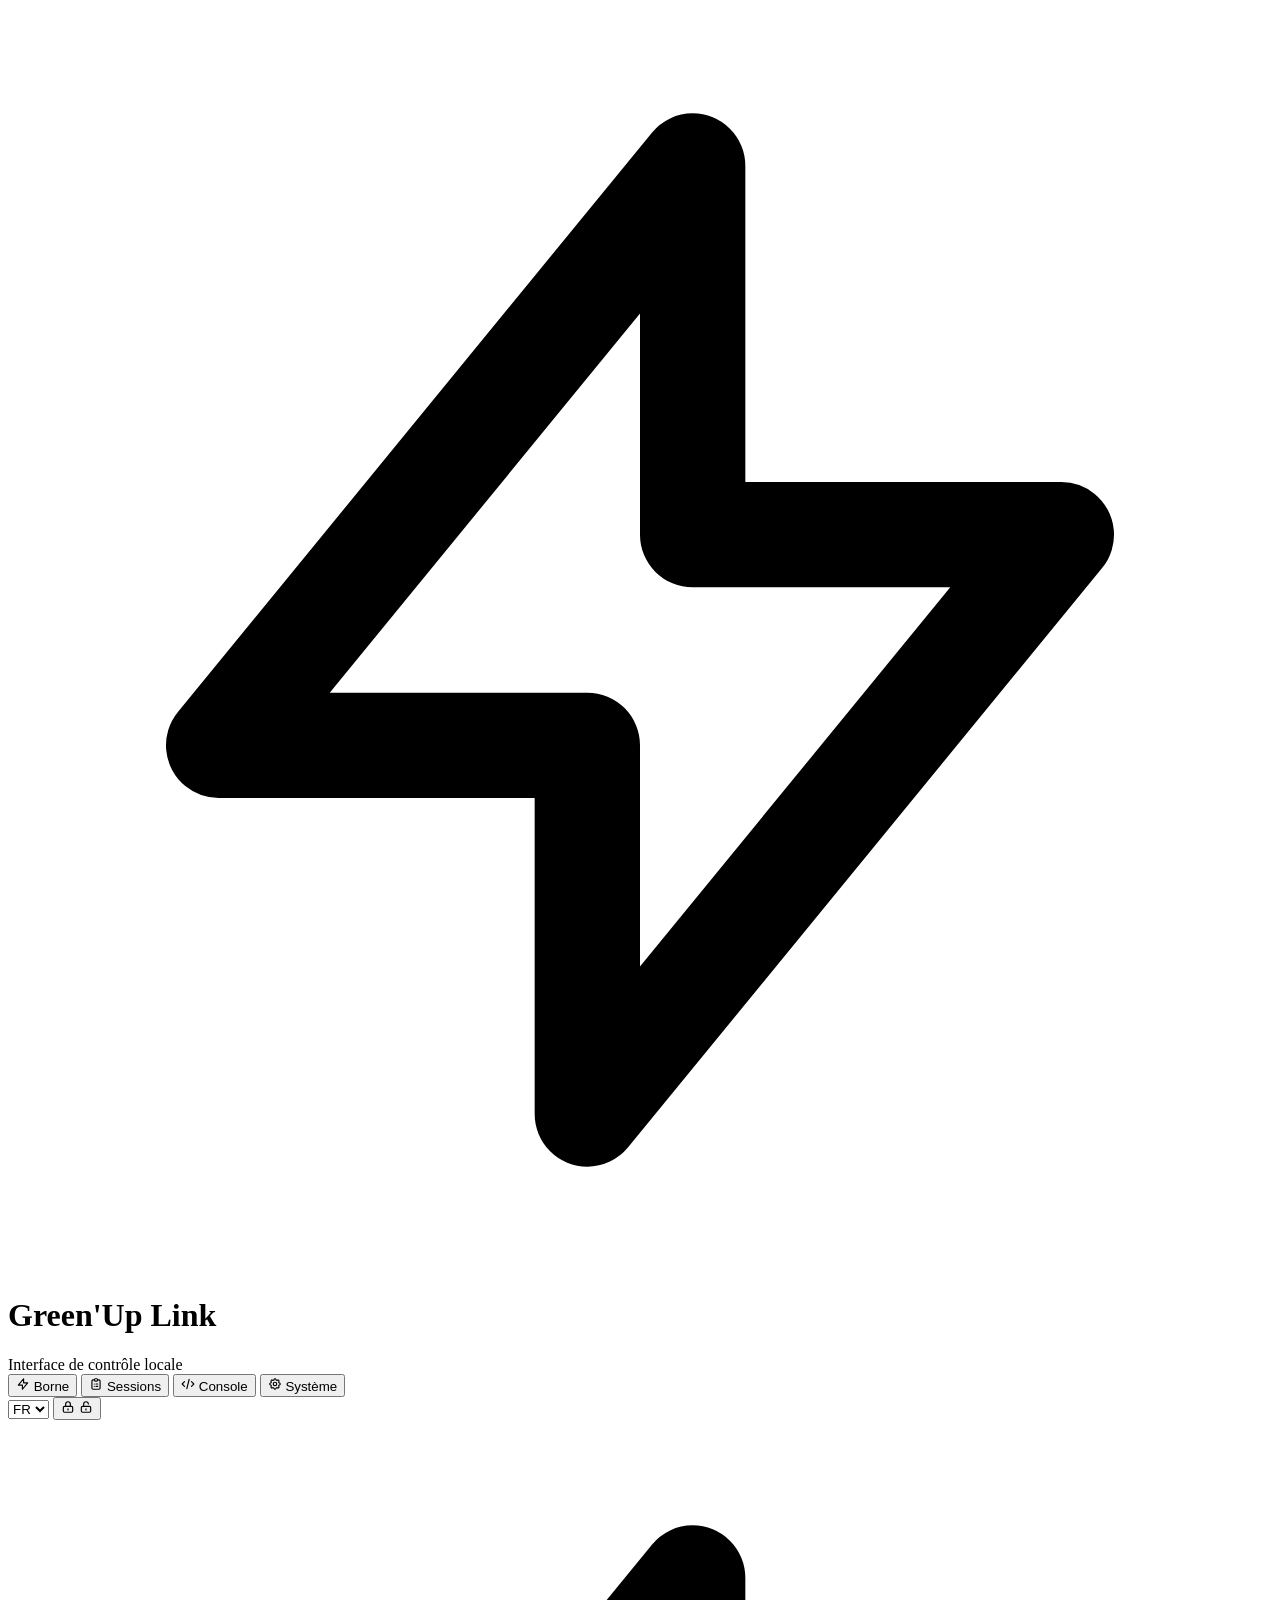
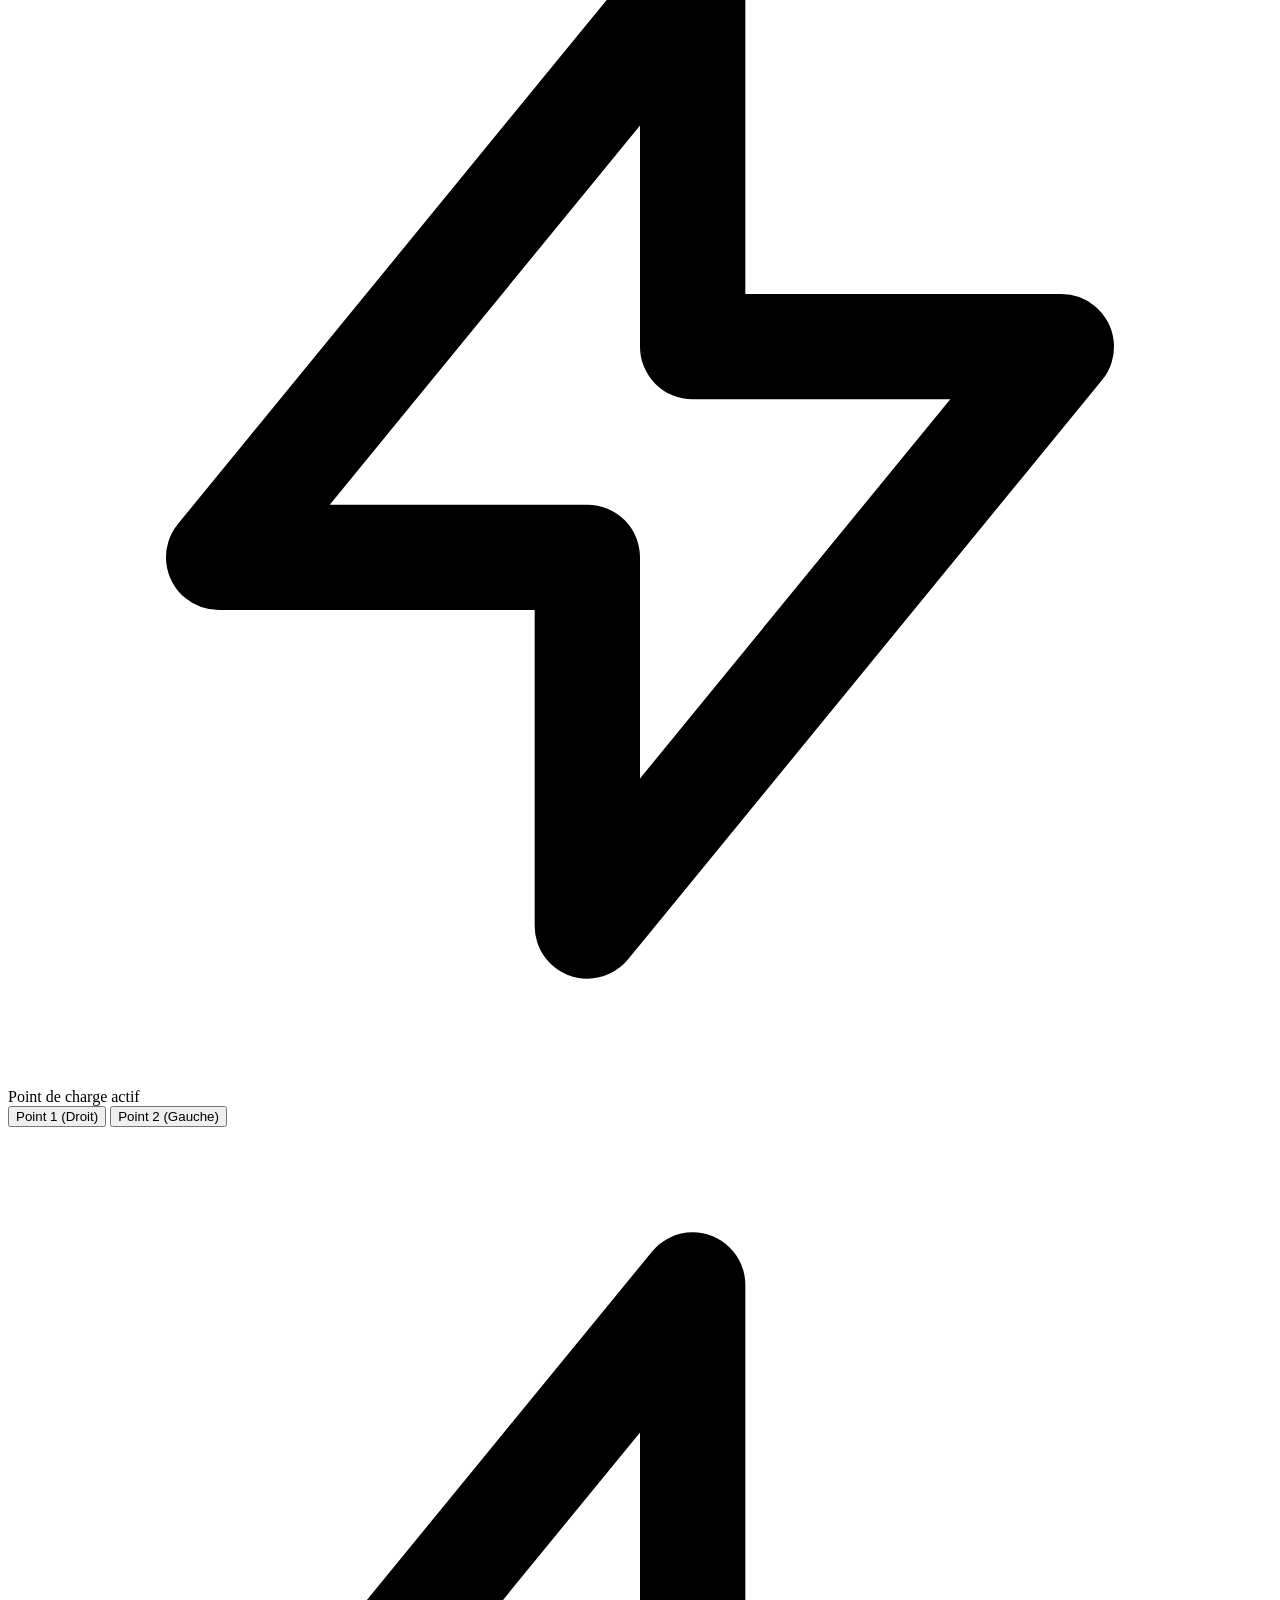
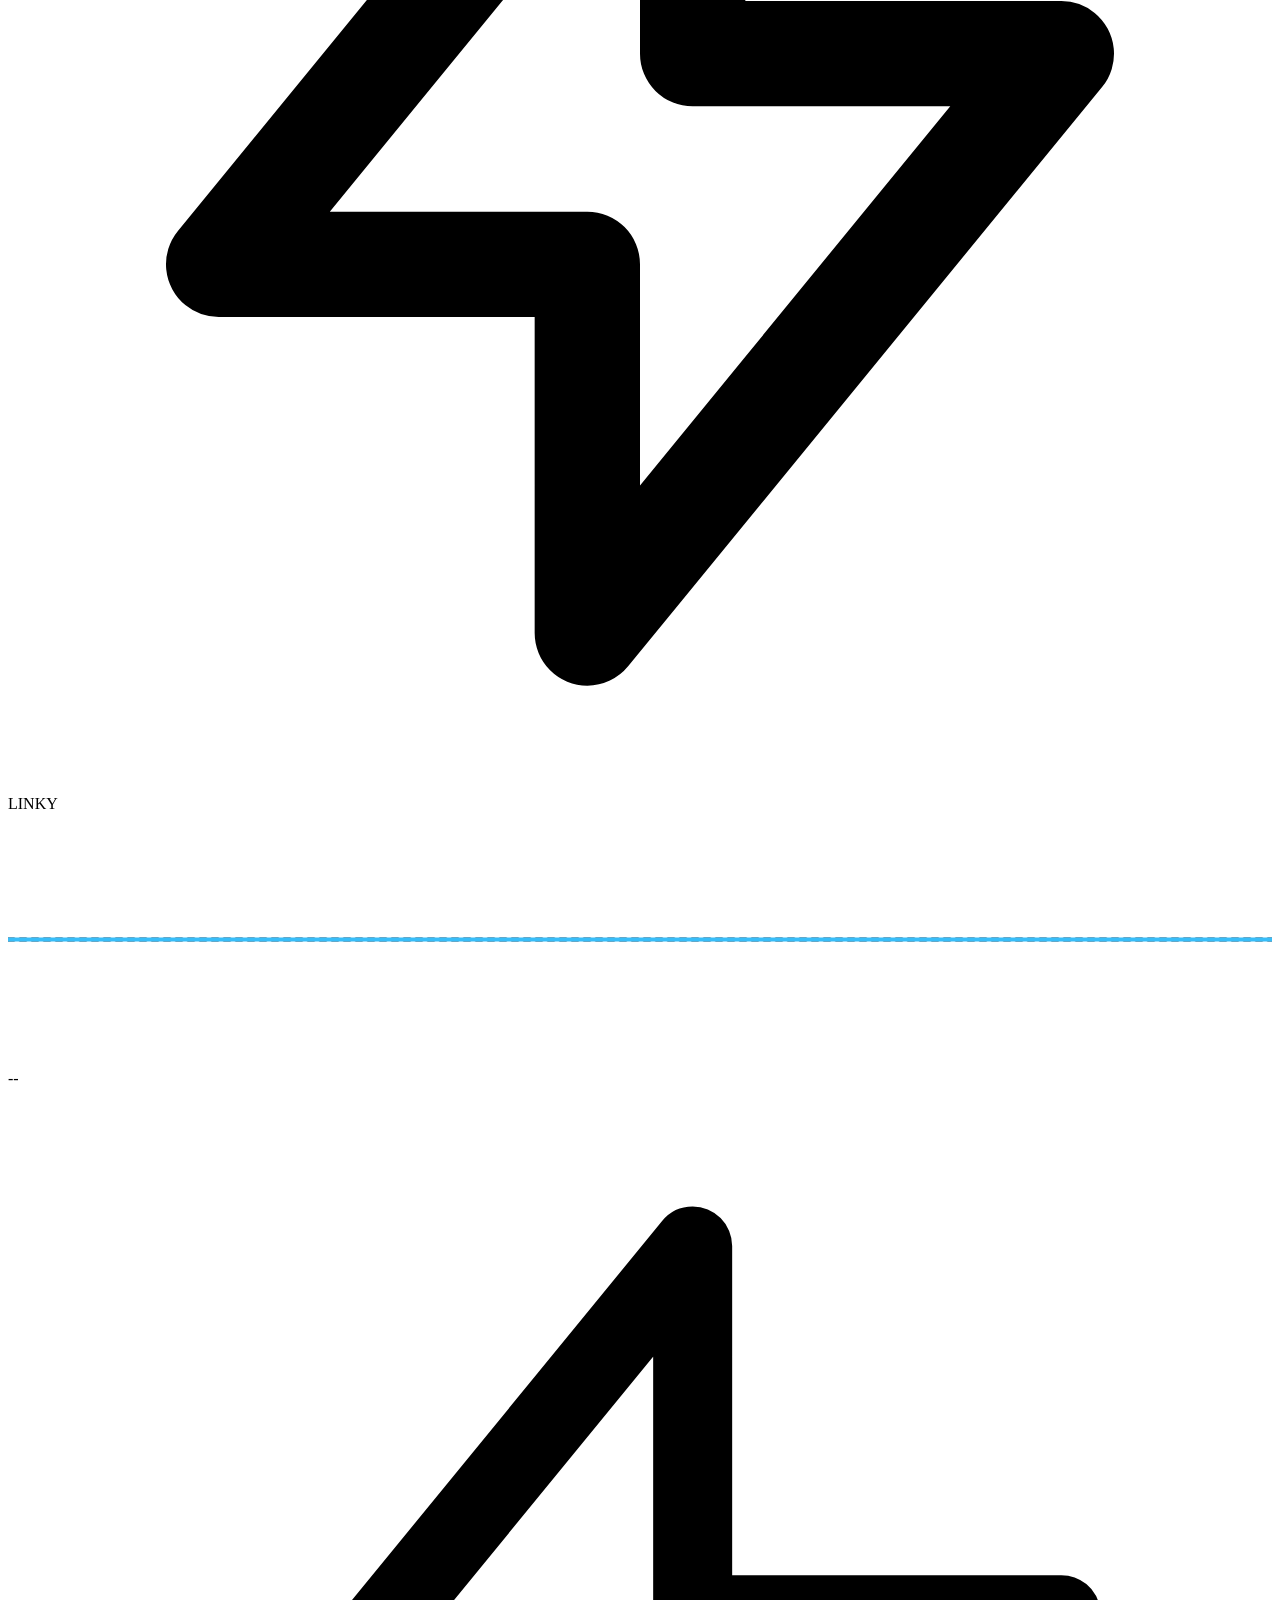
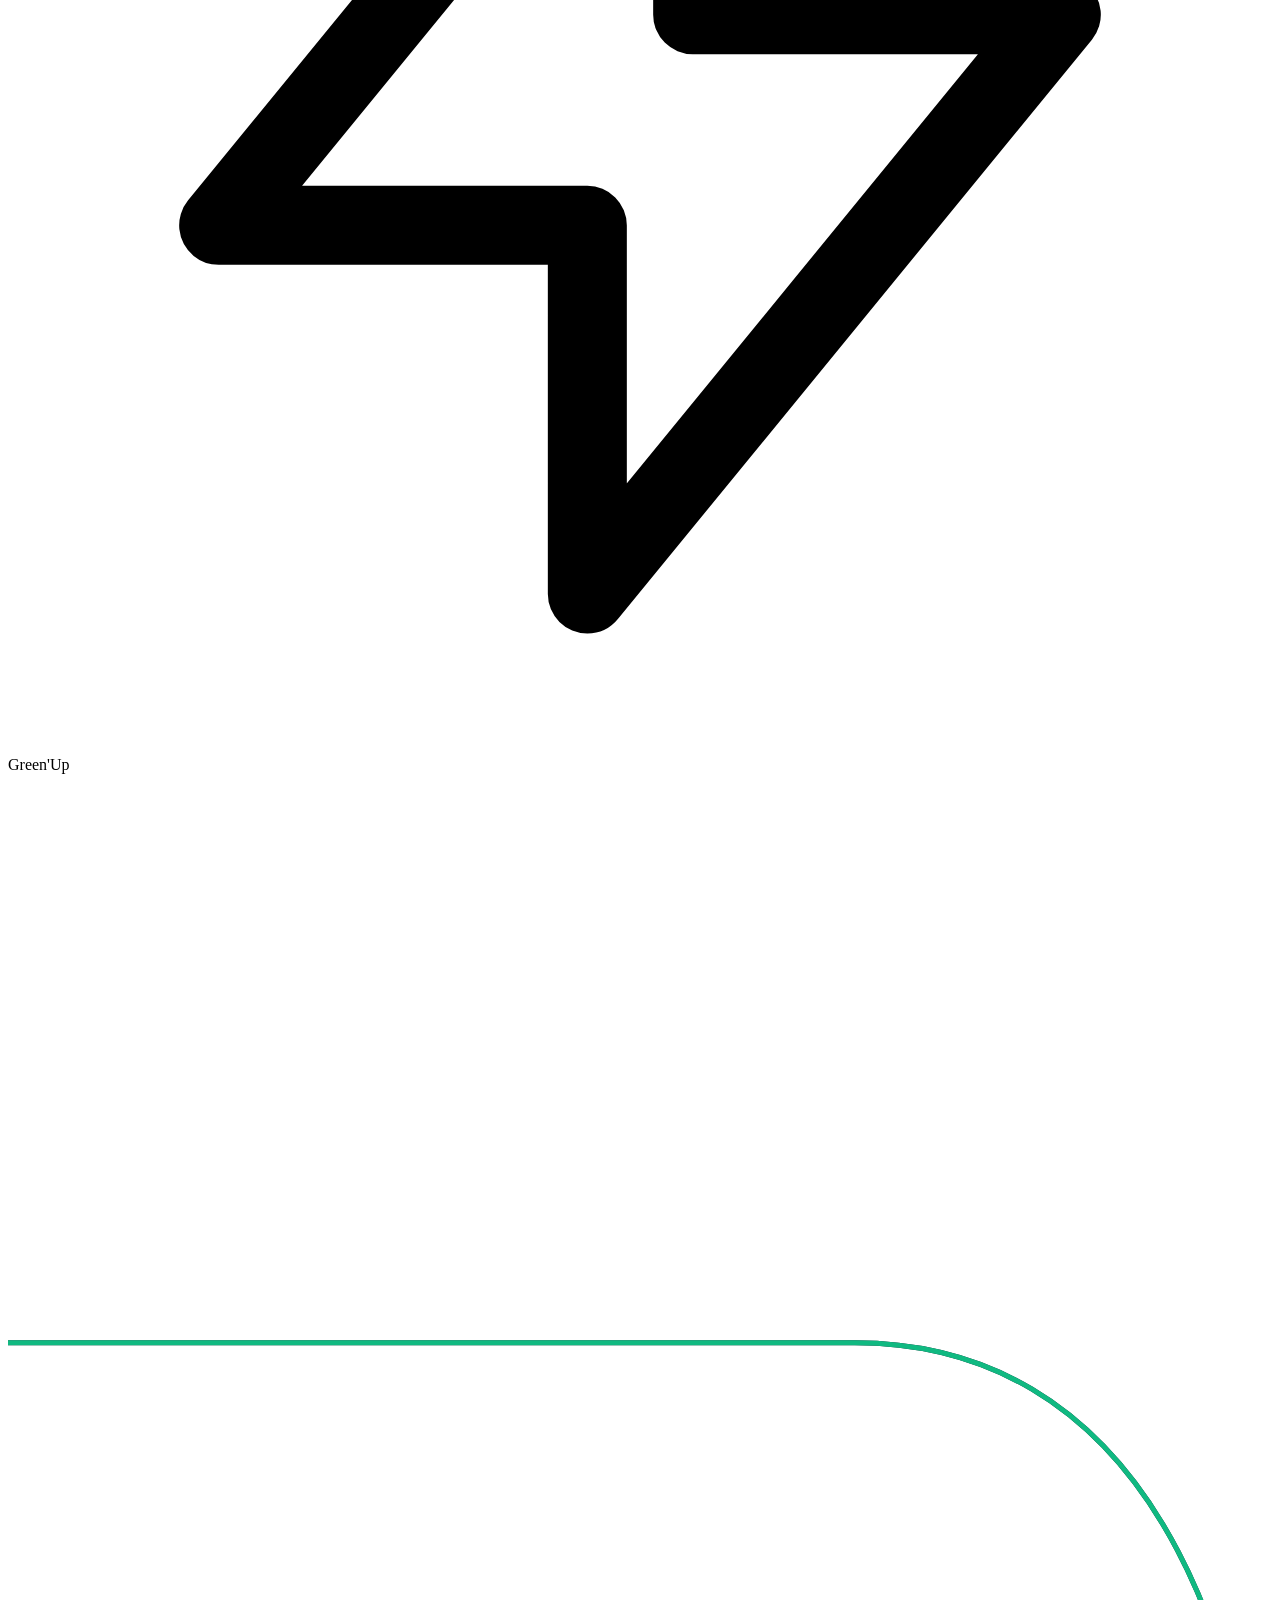
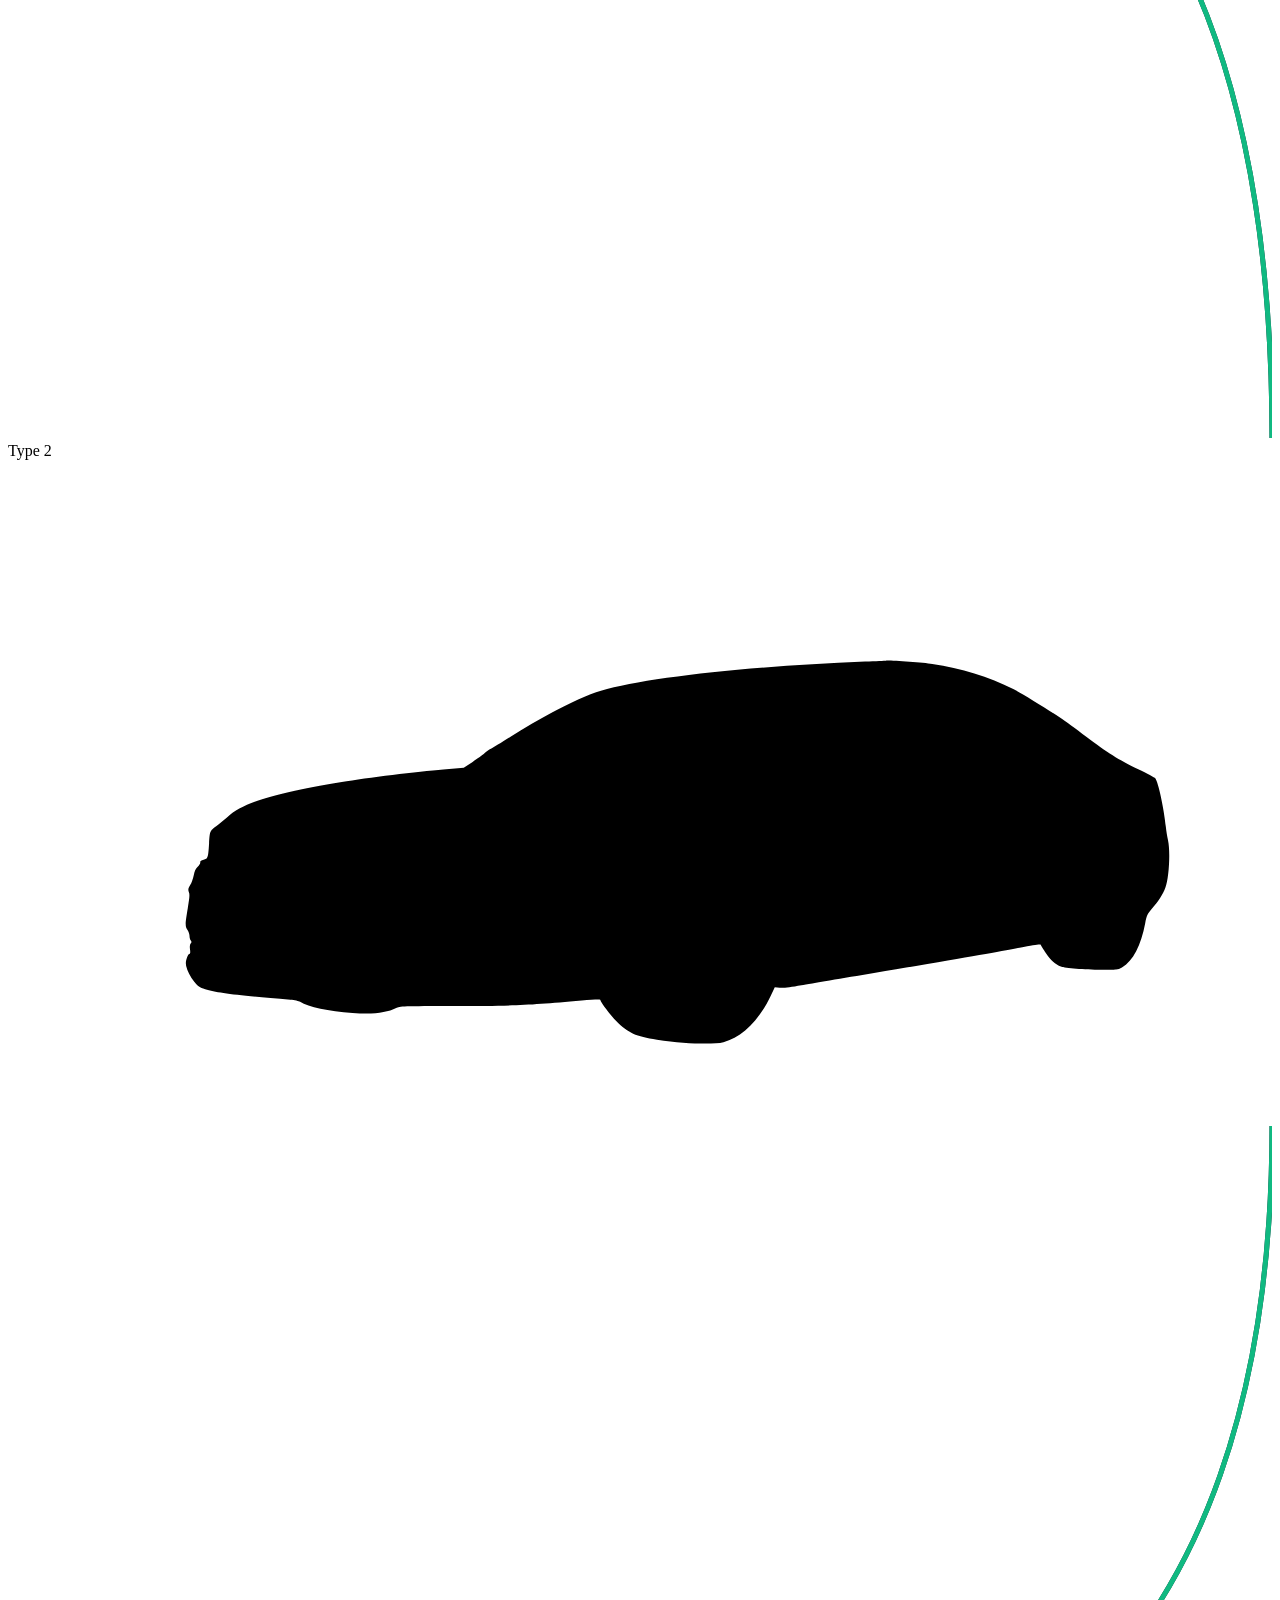
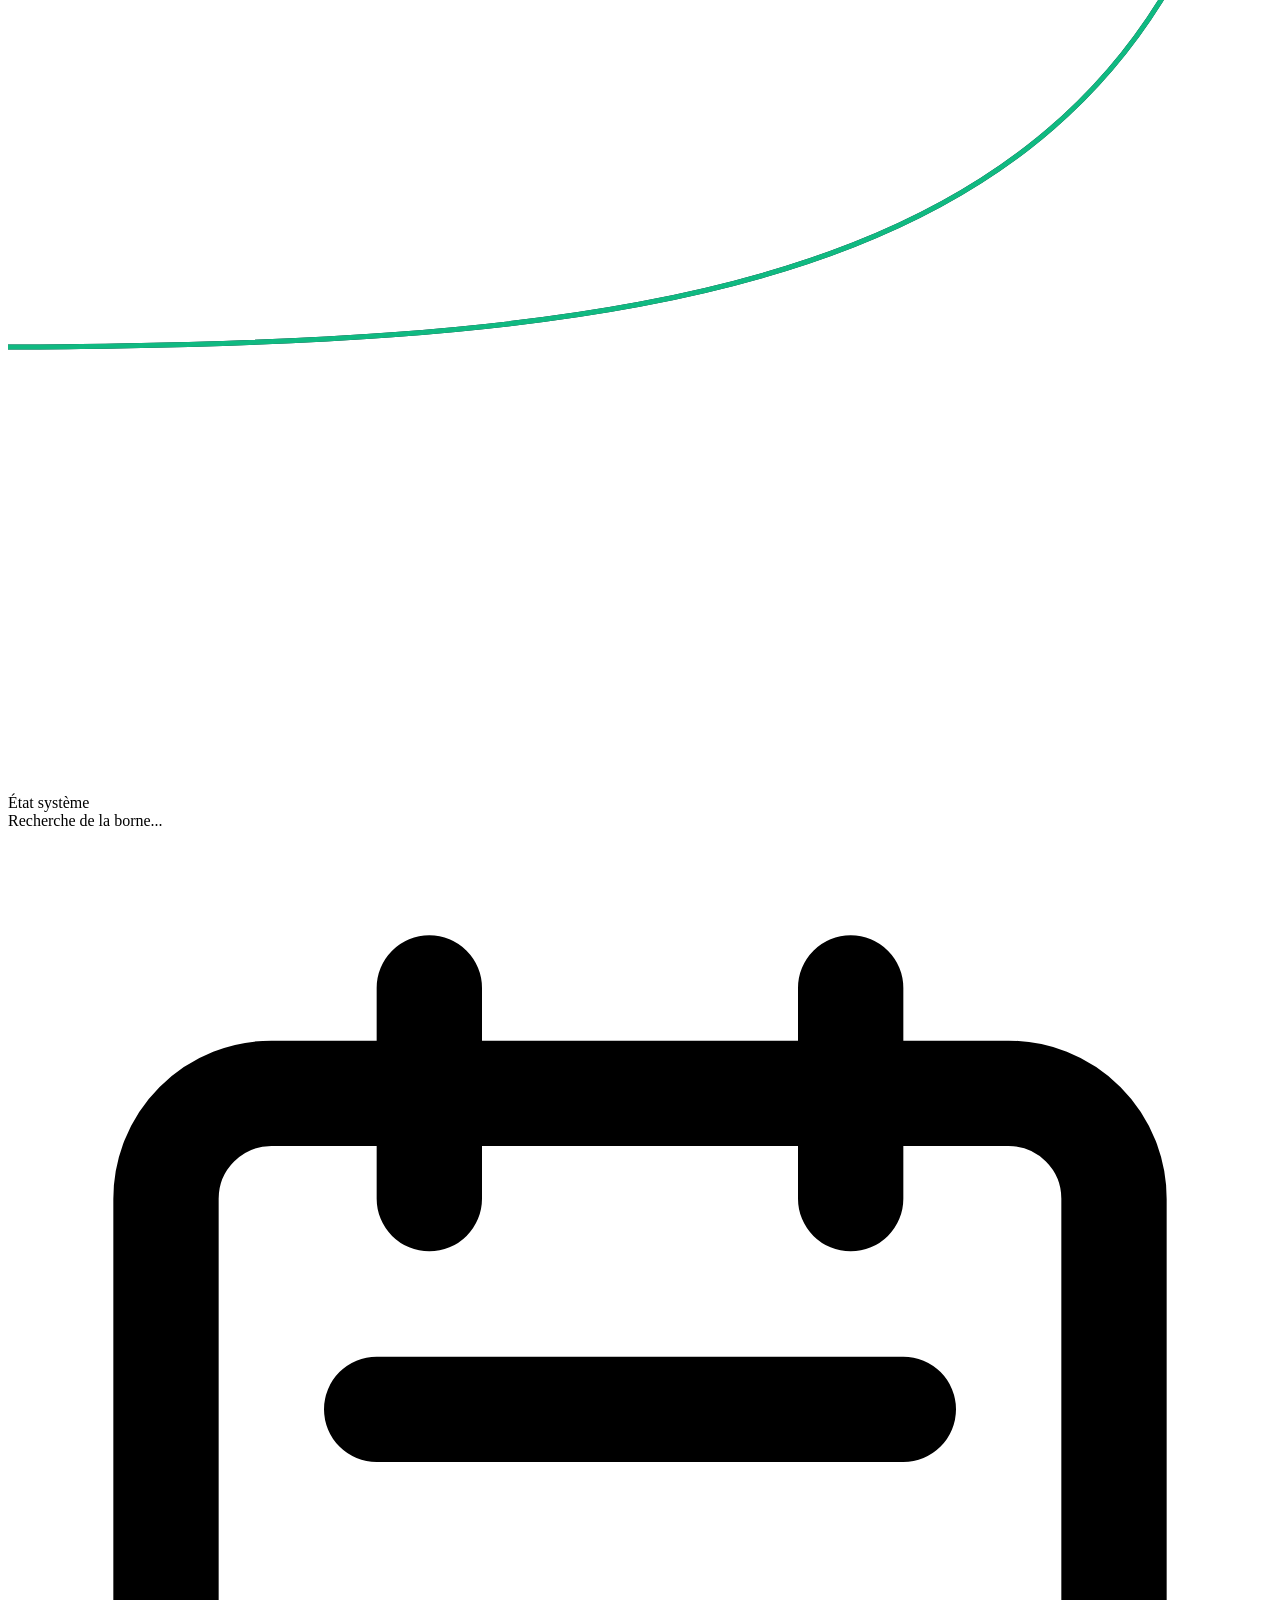
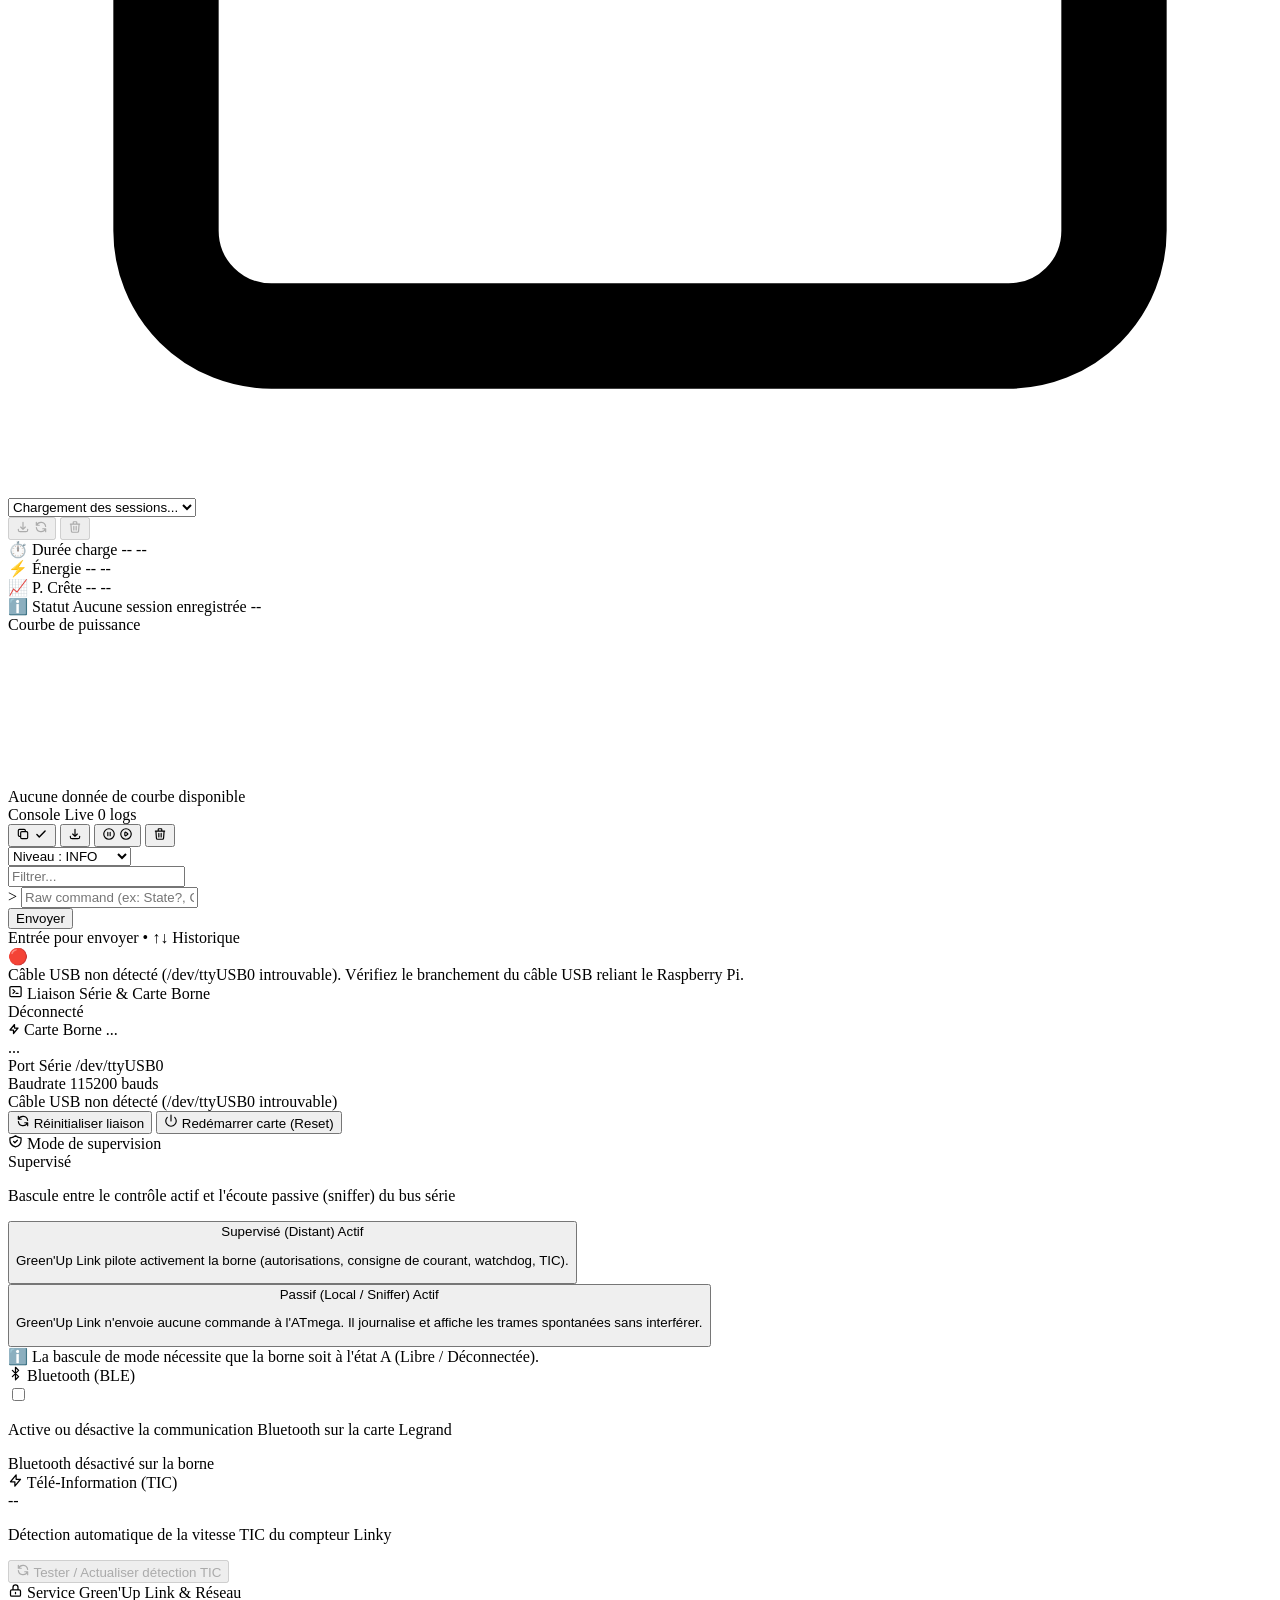
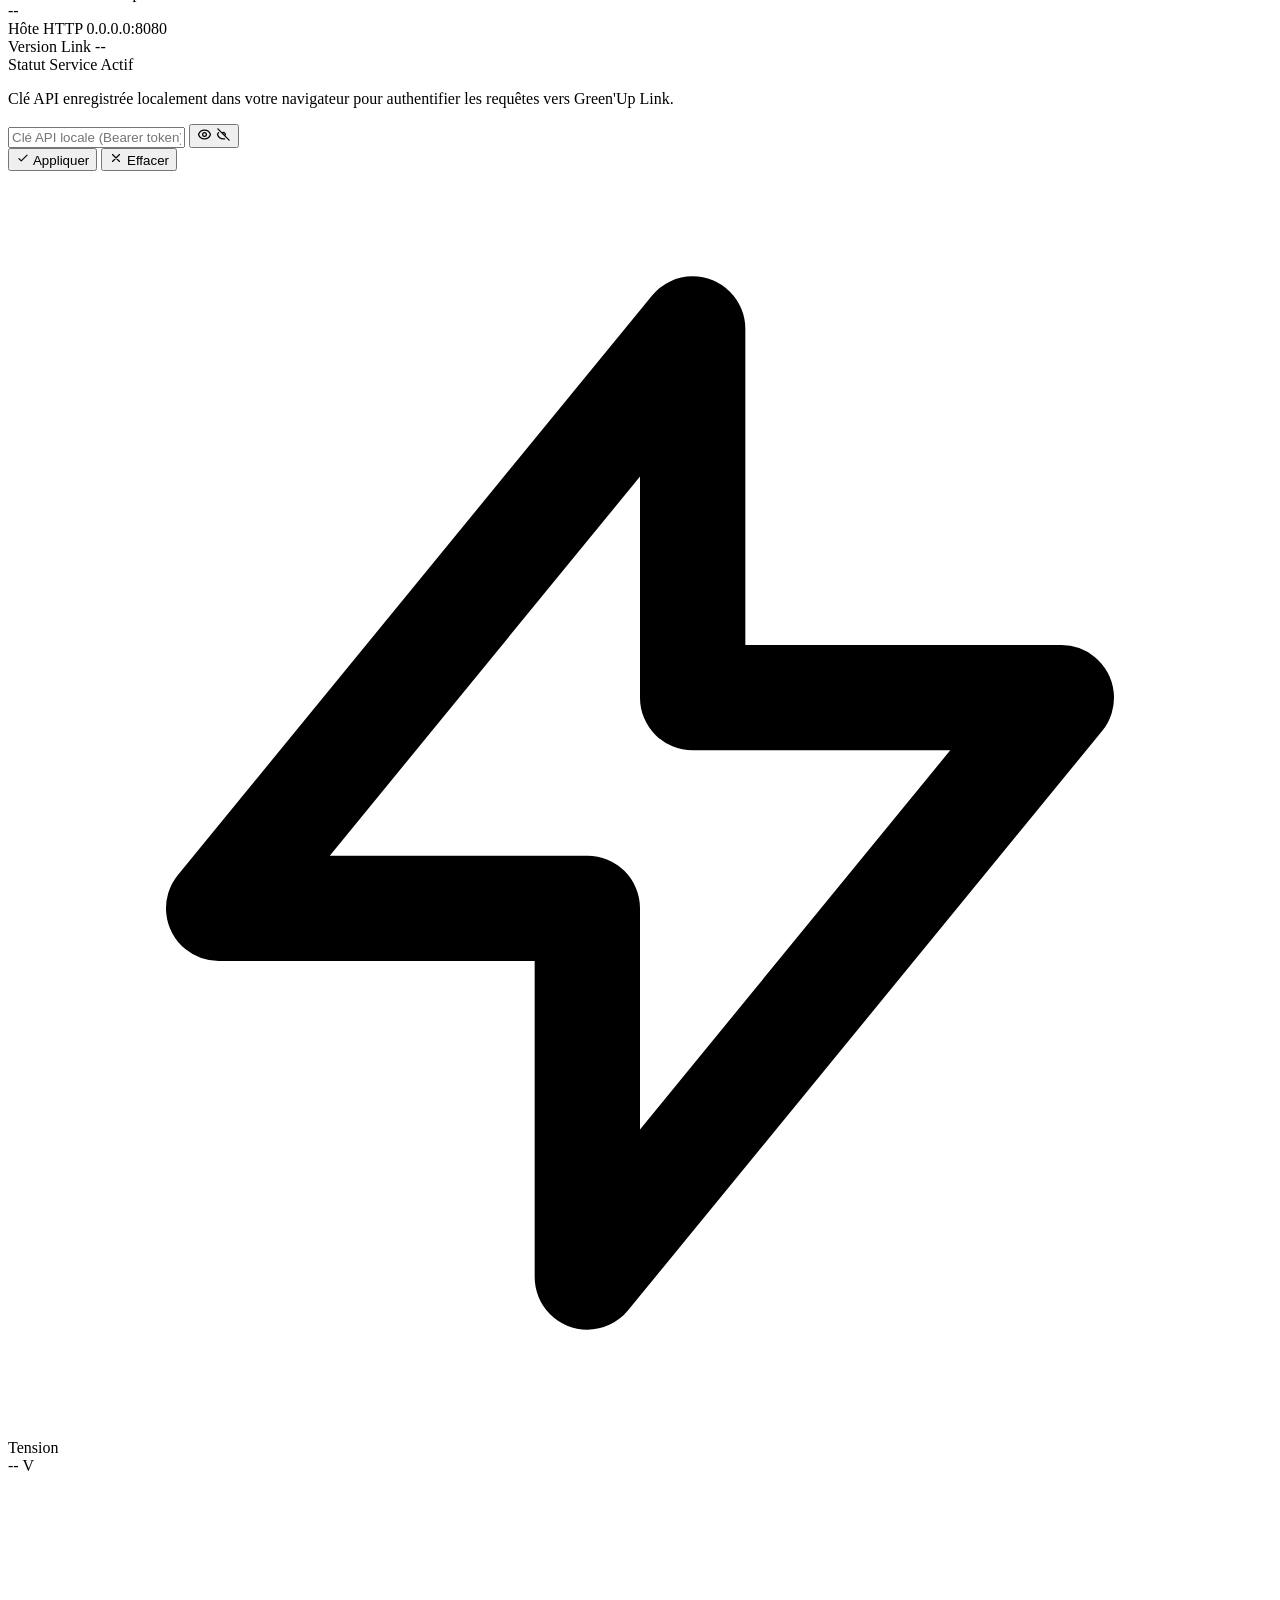
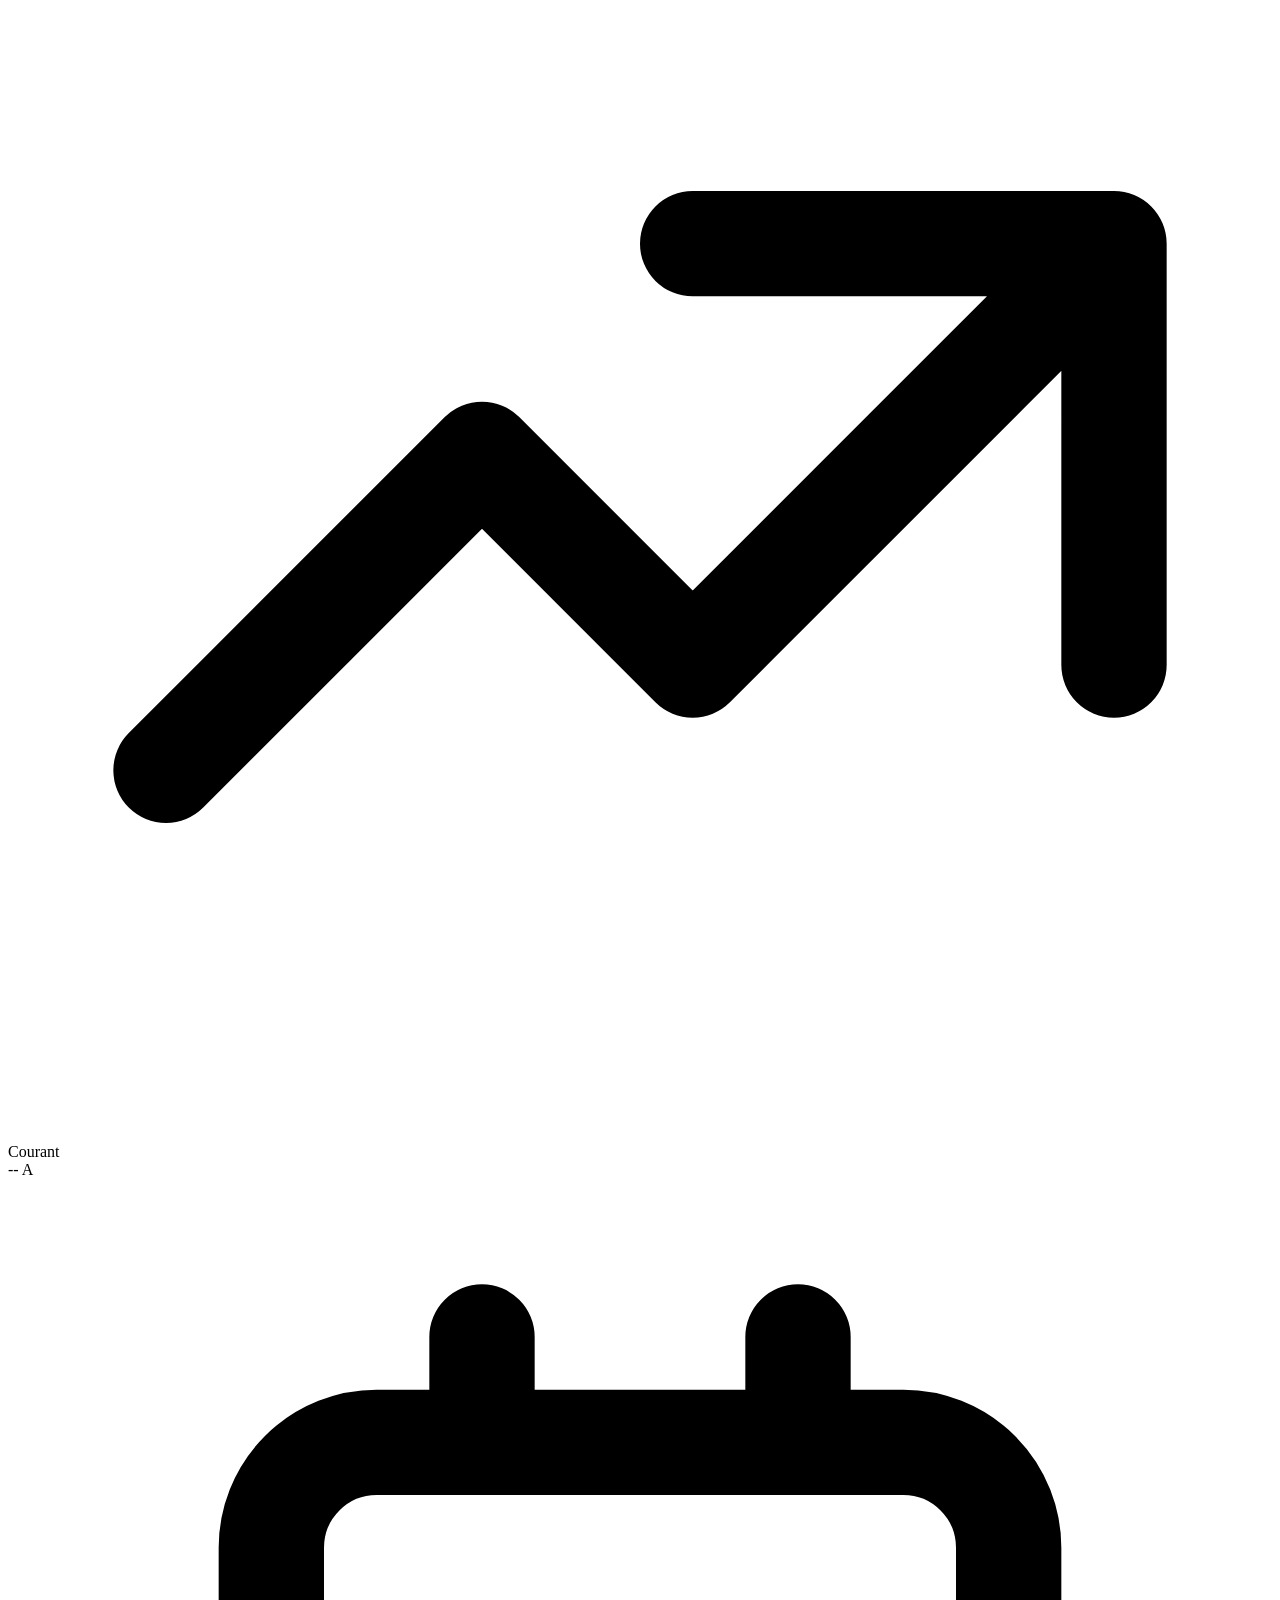
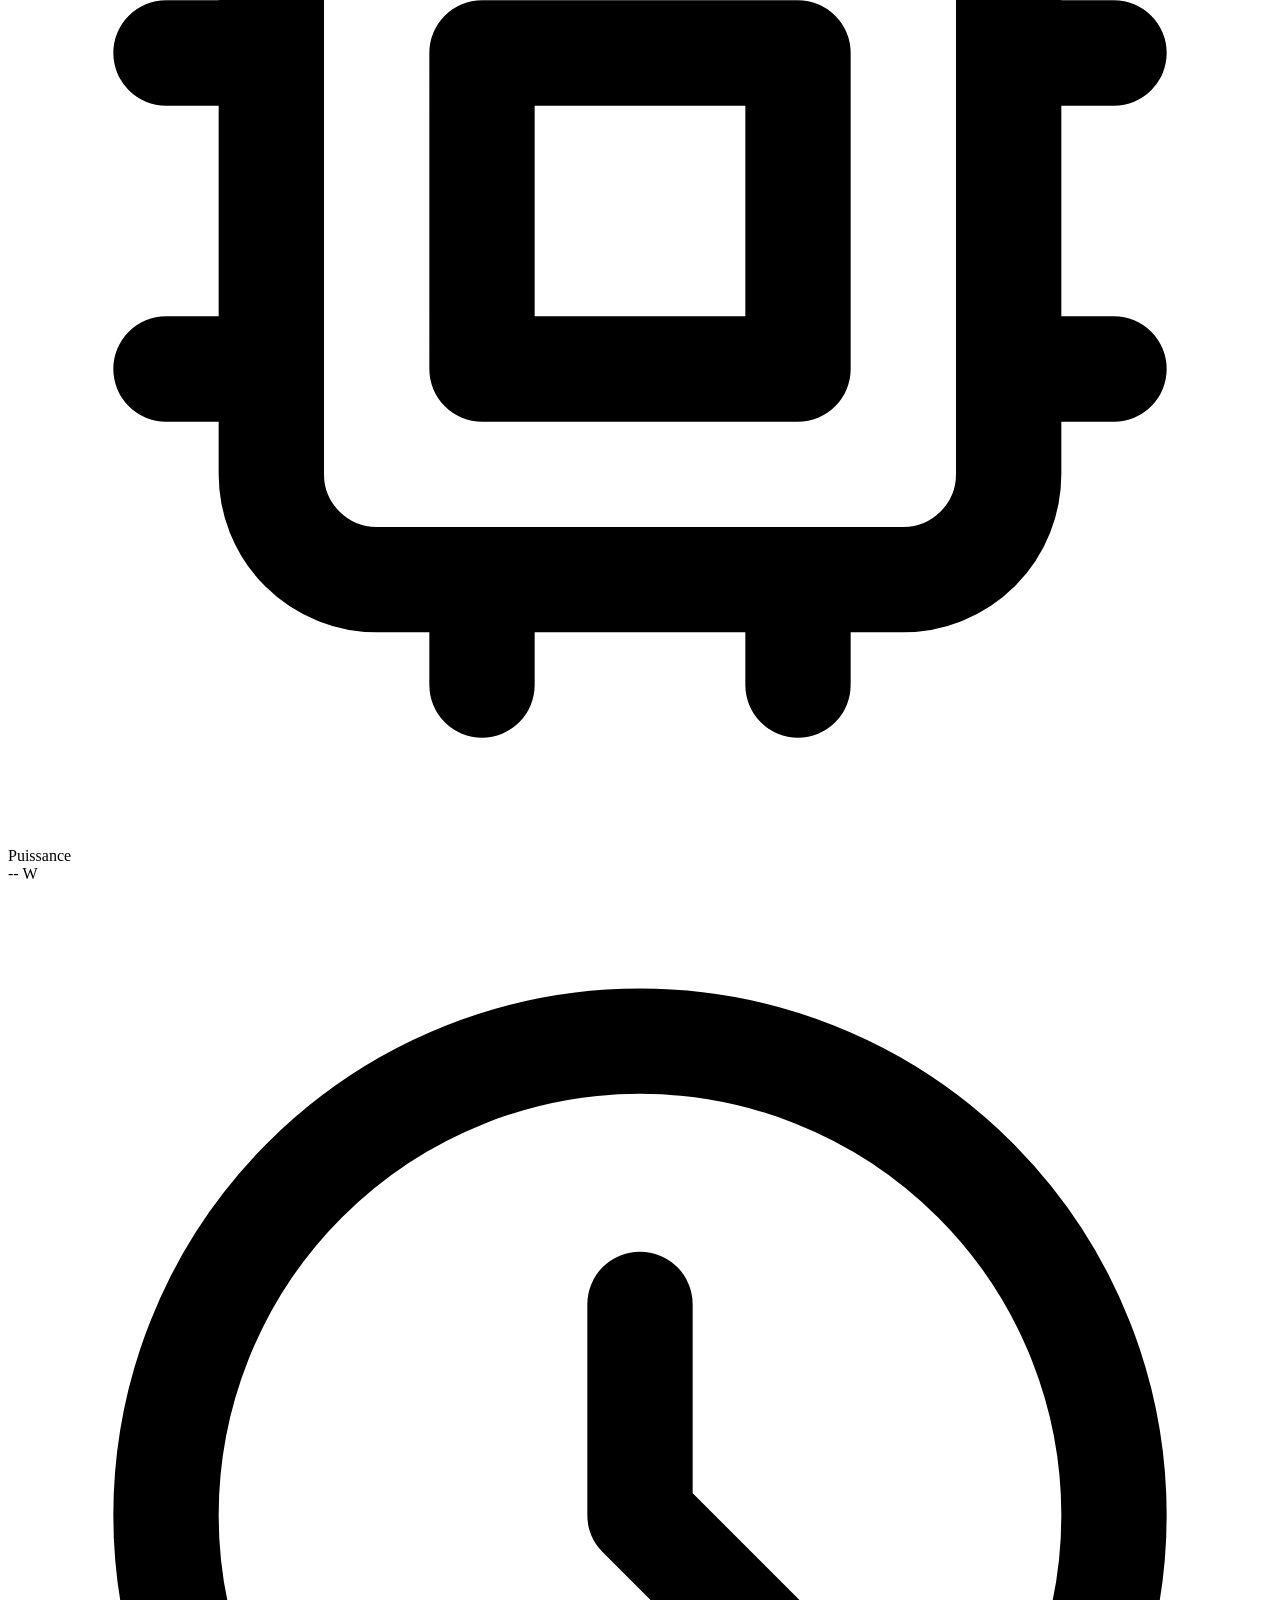
==== commit 424edb32: "Merge pull request #28 from BolzaW/feature/local-remote-mode feat: add local passive sniffer and rem" ====
--- a/crates/greenup-link/src/index.html
+++ b/crates/greenup-link/src/index.html
@@ -4,8 +4,8 @@
     <meta charset="UTF-8">
     <meta name="viewport" content="width=device-width, initial-scale=1.0">
     <title>Green'Up Link</title>
-    <link rel="icon" href="/favicon.ico?v=7">
-    <link rel="stylesheet" href="/css/style.css?v=7">
+    <link rel="icon" href="/favicon.ico?v=5">
+    <link rel="stylesheet" href="/css/style.css?v=5">
 </head>
 <body class="min-h-screen flex flex-col p-4 md:p-8 selection:bg-sky-500/30">
 
@@ -21,6 +21,7 @@
             <h1 class="text-lg md:text-2xl font-bold tracking-tight text-white leading-none">Green'Up <span class="text-sky-400">Link</span></h1>
             <div class="flex items-center space-x-1.5 mt-1">
                 <span class="text-[9px] md:text-xs text-slate-500"><span data-i18n="header.subtitle">Interface de contrôle locale</span> <span id="lblLinkVersion"></span></span>
+                <span id="hdrModeBadge" class="hidden text-[9px] font-bold px-1.5 py-0.5 rounded border font-mono"></span>
             </div>
         </div>
     </div>
@@ -193,7 +194,6 @@
                     <svg class="w-4 h-4 text-sky-400 flex-shrink-0" fill="none" stroke="currentColor" viewBox="0 0 24 24">
                         <path stroke-linecap="round" stroke-linejoin="round" stroke-width="2" d="M8 7V3m8 4V3m-9 8h10M5 21h14a2 2 0 002-2V7a2 2 0 00-2-2H5a2 2 0 00-2 2v12a2 2 0 002 2z"/>
                     </svg>
-                    <span id="sessionActiveDot" class="session-active-dot hidden" title="Session active"></span>
                     <select id="sessionSelect" class="session-dropdown flex-1 min-w-0" aria-label="Sélectionner une session">
                         <option value="" disabled selected data-i18n="sessions.loading">Chargement des sessions...</option>
                     </select>
@@ -222,46 +222,32 @@
             <div id="sessionSummaryCards" class="session-summary-grid">
                 <!-- Duration -->
                 <div class="session-stat-card">
-                    <span class="session-stat-header text-[10px] uppercase font-bold text-slate-400 tracking-wider flex items-center">
-                        <svg class="w-3.5 h-3.5 text-slate-400 flex-shrink-0" fill="none" stroke="currentColor" viewBox="0 0 24 24"><path stroke-linecap="round" stroke-linejoin="round" stroke-width="2" d="M12 8v4l3 3m6-3a9 9 0 11-18 0 9 9 0 0118 0z"/></svg>
-                        <span data-i18n="sessions.stat_charge_duration">Durée charge</span>
+                    <span class="text-[10px] uppercase font-bold text-slate-400 tracking-wider flex items-center gap-1.5">
+                        <span>⏱️</span> <span data-i18n="sessions.stat_charge_duration">Durée charge</span>
                     </span>
                     <span id="sessionValChargingDuration" class="text-sm sm:text-base font-bold text-slate-100 font-mono mt-1">--</span>
                     <span id="sessionValTotalDuration" class="text-[10px] text-slate-500 font-mono mt-0.5">--</span>
                 </div>
                 <!-- Energy -->
                 <div class="session-stat-card">
-                    <span class="session-stat-header text-[10px] uppercase font-bold text-slate-400 tracking-wider flex items-center">
-                        <svg class="w-3.5 h-3.5 text-slate-400 flex-shrink-0" fill="none" stroke="currentColor" viewBox="0 0 24 24"><path stroke-linecap="round" stroke-linejoin="round" stroke-width="2" d="M4 7h13a2 2 0 012 2v6a2 2 0 01-2 2H4a2 2 0 01-2-2V9a2 2 0 012-2zm15 4h1a1 1 0 011 1v2a1 1 0 01-1 1h-1v-4z"/></svg>
-                        <span data-i18n="sessions.stat_energy">Énergie</span>
+                    <span class="text-[10px] uppercase font-bold text-slate-400 tracking-wider flex items-center gap-1.5">
+                        <span>⚡</span> <span data-i18n="sessions.stat_energy">Énergie</span>
                     </span>
                     <span id="sessionValEnergy" class="text-sm sm:text-base font-bold text-sky-400 font-mono mt-1">--</span>
                     <span id="sessionValPhase" class="text-[10px] text-slate-500 font-mono mt-0.5">--</span>
                 </div>
-                <!-- Power / Current Peak & Avg with Toggle -->
+                <!-- Power Peak / Avg -->
                 <div class="session-stat-card">
-                    <div class="flex items-center justify-between">
-                        <span class="session-stat-header text-[10px] uppercase font-bold text-slate-400 tracking-wider flex items-center">
-                            <svg id="sessionMetricIcon" class="w-3.5 h-3.5 text-slate-400 flex-shrink-0" fill="none" stroke="currentColor" viewBox="0 0 24 24"><path stroke-linecap="round" stroke-linejoin="round" stroke-width="2" d="M13 7h8m0 0v8m0-8l-8 8-4-4-6 6"/></svg>
-                            <span id="sessionMetricTitle" data-i18n="sessions.stat_power_max">Puissance</span>
-                        </span>
-                        <button id="btnSessionMetricToggle" type="button" class="session-unit-toggle" title="Basculer Puissance (kW) / Courant (A)" data-i18n-title="sessions.toggle_unit_title">
-                            <span id="toggleKwLabel" class="active">kW</span><span class="text-slate-600 font-mono">/</span><span id="toggleAmpsLabel">A</span>
-                        </button>
-                    </div>
-                    <div id="sessionMetricValues" class="text-sm sm:text-base font-bold text-sky-400 font-mono mt-1 flex items-baseline truncate">
-                        <span id="sessionValMaxPower">--</span>
-                        <span id="sessionMetricSlash" class="session-metric-slash">/</span>
-                        <span id="sessionValAvgPower">--</span>
-                        <span id="sessionValMetricUnit" class="session-metric-unit">kW</span>
-                    </div>
-                    <span id="sessionValAvgPowerSub" class="text-[10px] text-slate-500 font-mono mt-0.5" data-i18n="sessions.stat_max_avg">Max / Moyenne</span>
+                    <span class="text-[10px] uppercase font-bold text-slate-400 tracking-wider flex items-center gap-1.5">
+                        <span>📈</span> <span data-i18n="sessions.stat_power_max">P. Crête</span>
+                    </span>
+                    <span id="sessionValMaxPower" class="text-sm sm:text-base font-bold text-emerald-400 font-mono mt-1">--</span>
+                    <span id="sessionValAvgPower" class="text-[10px] text-slate-500 font-mono mt-0.5">--</span>
                 </div>
                 <!-- Reason / Status -->
                 <div class="session-stat-card">
-                    <span class="session-stat-header text-[10px] uppercase font-bold text-slate-400 tracking-wider flex items-center">
-                        <svg class="w-3.5 h-3.5 text-slate-400 flex-shrink-0" fill="none" stroke="currentColor" viewBox="0 0 24 24"><path stroke-linecap="round" stroke-linejoin="round" stroke-width="2" d="M13 16h-1v-4h-1m1-4h.01M21 12a9 9 0 11-18 0 9 9 0 0118 0z"/></svg>
-                        <span data-i18n="sessions.stat_reason">Statut</span>
+                    <span class="text-[10px] uppercase font-bold text-slate-400 tracking-wider flex items-center gap-1.5">
+                        <span>ℹ️</span> <span data-i18n="sessions.stat_reason">Statut</span>
                     </span>
                     <span id="sessionValReason" class="text-xs sm:text-sm font-semibold text-slate-300 truncate mt-1" title="" data-i18n="sessions.no_sessions">Aucune session enregistrée</span>
                     <span id="sessionValEndTime" class="text-[10px] text-slate-500 font-mono mt-0.5">--</span>
@@ -271,19 +257,12 @@
             <!-- Chart Container -->
             <div class="session-chart-wrap">
                 <!-- Header inside chart container -->
-                <div class="session-chart-header-row flex items-center justify-between px-3 pt-2 pb-2 mb-1 border-b border-slate-900/80 gap-1.5 sm:gap-2">
-                    <span class="session-chart-header uppercase font-bold text-slate-400 tracking-wider flex items-center">
-                        <span id="sessionChartDot" class="w-1.5 h-1.5 rounded-full bg-sky-400 inline-block transition-colors"></span>
-                        <span id="sessionChartTitle" data-i18n="sessions.chart_power_curve">Courbe de puissance</span>
+                <div class="flex items-center justify-between px-3 pt-2 pb-2 mb-1 border-b border-slate-900/80">
+                    <span class="text-[10px] uppercase font-bold text-slate-400 tracking-wider flex items-center gap-1.5">
+                        <span class="w-1.5 h-1.5 rounded-full bg-emerald-400 inline-block"></span>
+                        <span data-i18n="sessions.chart_power_curve">Courbe de puissance</span>
                     </span>
-                    <span id="sessionChartDate" class="session-chart-date font-mono font-medium text-slate-400 tracking-wide"></span>
-                    <div class="flex items-center gap-1.5 sm:gap-2 shrink-0">
-                        <div class="session-chart-pill">
-                            <button id="btnChartModeKw" type="button" class="chart-pill-btn active">kW</button>
-                            <button id="btnChartModeAmps" type="button" class="chart-pill-btn">A</button>
-                        </div>
-                        <span id="sessionChartStatus" class="session-chart-status font-mono text-slate-500"></span>
-                    </div>
+                    <span id="sessionChartStatus" class="text-[10px] font-mono text-slate-500"></span>
                 </div>
 
                 <!-- Canvas -->
@@ -401,22 +380,22 @@
                         <svg width="15" height="15" class="text-sky-400" fill="none" stroke="currentColor" viewBox="0 0 24 24"><path stroke-linecap="round" stroke-linejoin="round" stroke-width="2" d="M8 9l3 3-3 3m5 0h3M5 20h14a2 2 0 002-2V6a2 2 0 00-2-2H5a2 2 0 00-2 2v12a2 2 0 002 2z"/></svg>
                         <span data-i18n="system.serial_section">Liaison Série & Carte Borne</span>
                     </div>
+                    <div class="sys-usb-status-pill">
+                        <span id="usbLed" class="sys-led sys-led-rose animate-pulse"></span>
+                        <span id="usbStatusBadge" class="sys-usb-status-text text-rose-400" data-i18n="usb.status_disconnected">Déconnecté</span>
+                    </div>
                 </div>
 
                 <!-- Board Hardware Identity Strip -->
                 <div class="sys-board-strip">
-                    <div class="sys-board-header">
-                        <svg width="13" height="13" class="text-sky-400" fill="none" stroke="currentColor" viewBox="0 0 24 24"><path stroke-linecap="round" stroke-linejoin="round" stroke-width="2" d="M9 3v2m6-2v2M9 19v2m6-2v2M5 9H3m2 6H3m18-6h-2m2 6h-2M7 19h10a2 2 0 002-2V7a2 2 0 00-2-2H7a2 2 0 00-2 2v10a2 2 0 002 2zM9 9h6v6H9V9z"/></svg>
-                        <span class="sys-board-title" data-i18n="system.system_info_title">Informations Système & Borne</span>
-                    </div>
-                    <div class="sys-board-lines">
-                        <div id="boardInfo" class="sys-board-primary">...</div>
-                        <div id="subInfo" class="sys-board-secondary">...</div>
-                        <div class="sys-board-link-ver">
-                            <span class="sys-kv-label" data-i18n="system.greenup_link_version">Version Green'Up Link :</span>
-                            <span id="cfgAppVersion" class="sys-board-primary text-sky-400 font-bold">--</span>
-                        </div>
-                    </div>
+                    <div class="sys-board-main">
+                        <span class="sys-board-tag">
+                            <svg width="12" height="12" fill="none" stroke="currentColor" viewBox="0 0 24 24"><path stroke-linecap="round" stroke-linejoin="round" stroke-width="2.5" d="M13 10V3L4 14h7v7l9-11h-7z"/></svg>
+                            <span data-i18n="system.board_specs">Carte Borne</span>
+                        </span>
+                        <span id="boardInfo" class="sys-board-primary">...</span>
+                    </div>
+                    <div id="subInfo" class="sys-board-secondary">...</div>
                 </div>
 
                 <!-- Serial Port & Baudrate Grid -->
@@ -431,34 +410,56 @@
                     </div>
                 </div>
 
-                <!-- USB Status detail row (Status + Activity Timer) -->
-                <div class="sys-usb-status-row">
-                    <span id="usbLed" class="sys-led sys-led-rose animate-pulse"></span>
-                    <span id="sysUsbDetails" class="sys-usb-details">Câble USB non détecté (/dev/ttyUSB0 introuvable)</span>
-                </div>
-
-                <!-- Serial Action Rows (Init & Reset) -->
-                <div class="sys-actions-list grid grid-cols-1 md:grid-cols-2 gap-2">
-                    <div class="sys-action-row">
-                        <button type="button" id="btnSerialInit" class="btn-system-action-icon" title="Relance la synchronisation et la détection automatique avec l'ATmega" data-i18n-title="system.btn_init_title">
-                            <svg id="iconSerialInit" class="text-sky-400" width="16" height="16" fill="none" stroke="currentColor" viewBox="0 0 24 24"><path stroke-linecap="round" stroke-linejoin="round" stroke-width="2" d="M8 7h12m0 0l-4-4m4 4l-4 4m0 6H4m0 0l4 4m-4-4l4-4"/></svg>
-                        </button>
-                        <div class="sys-action-text">
-                            <span class="sys-action-title" data-i18n="system.btn_init">Réinitialiser liaison</span>
-                            <span class="sys-action-desc" data-i18n="system.btn_init_desc">Réinitialise la communication USB</span>
-                        </div>
-                    </div>
-                    <div class="sys-action-row">
-                        <button type="button" id="btnSerialReset" class="btn-system-action-icon btn-system-action-danger" title="Envoie une commande de redémarrage matériel (Reset) à la carte ATmega" data-i18n-title="system.btn_reset_title">
-                            <svg id="iconSerialReset" class="text-rose-400" width="16" height="16" fill="none" stroke="currentColor" viewBox="0 0 24 24"><path stroke-linecap="round" stroke-linejoin="round" stroke-width="2" d="M4 4v5h.582m15.356 2A8.001 8.001 0 004.582 9m0 0H9m11 11v-5h-.581m0 0a8.003 8.003 0 01-15.357-2m15.357 2H15"/></svg>
-                        </button>
-                        <div class="sys-action-text">
-                            <span class="sys-action-title" data-i18n="system.btn_reset">Redémarrer carte (Reset)</span>
-                            <span class="sys-action-desc" data-i18n="system.btn_reset_desc">Soft reboot de la carte ATmega</span>
-                        </div>
-                    </div>
+                <!-- USB Status detail text -->
+                <div id="sysUsbDetails" class="sys-usb-details">Câble USB non détecté (/dev/ttyUSB0 introuvable)</div>
+
+                <!-- Serial Action Buttons (Init & Reset) -->
+                <div class="sys-grid-2">
+                    <button type="button" id="btnSerialInit" class="btn-system-action" title="Relance la synchronisation et la détection automatique avec l'ATmega" data-i18n-title="system.btn_init_title">
+                        <svg id="iconSerialInit" class="text-sky-400" width="14" height="14" fill="none" stroke="currentColor" viewBox="0 0 24 24"><path stroke-linecap="round" stroke-linejoin="round" stroke-width="2" d="M4 4v5h.582m15.356 2A8.001 8.001 0 004.582 9m0 0H9m11 11v-5h-.581m0 0a8.003 8.003 0 01-15.357-2m15.357 2H15"/></svg>
+                        <span data-i18n="system.btn_init">Réinitialiser liaison</span>
+                    </button>
+                    <button type="button" id="btnSerialReset" class="btn-system-action btn-system-action-danger" title="Envoie une commande de redémarrage matériel (Reset) à la carte ATmega" data-i18n-title="system.btn_reset_title">
+                        <svg id="iconSerialReset" class="text-rose-400" width="14" height="14" fill="none" stroke="currentColor" viewBox="0 0 24 24"><path stroke-linecap="round" stroke-linejoin="round" stroke-width="2" d="M18.364 5.636a9 9 0 11-12.728 0M12 2v10"/></svg>
+                        <span data-i18n="system.btn_reset">Redémarrer carte (Reset)</span>
+                    </button>
                 </div>
                 <div id="serialActionFeedback" class="sys-feedback"></div>
+            </div>
+
+            <!-- Mode de Supervision (Remote vs Local Passif) -->
+            <div class="sys-card sys-mode-card">
+                <div class="sys-card-header">
+                    <div class="sys-card-title">
+                        <svg width="15" height="15" class="text-indigo-400" fill="none" stroke="currentColor" viewBox="0 0 24 24">
+                            <path stroke-linecap="round" stroke-linejoin="round" stroke-width="2" d="M9 12l2 2 4-4m5.618-4.016A11.955 11.955 0 0112 2.944a11.955 11.955 0 01-8.618 3.04A12.02 12.02 0 003 9c0 5.591 3.824 10.29 9 11.622 5.176-1.332 9-6.03 9-11.622 0-1.042-.133-2.052-.382-3.016z"/>
+                        </svg>
+                        <span data-i18n="system.supervision_title">Mode de supervision</span>
+                    </div>
+                    <span id="cfgModeActiveBadge" class="sys-badge sys-badge-emerald" data-i18n="system.mode_remote_short">Supervisé</span>
+                </div>
+                <p class="sys-module-desc" data-i18n="system.supervision_desc">Bascule entre le contrôle actif et l'écoute passive (sniffer) du bus série</p>
+                <div class="sys-grid-2">
+                    <button type="button" id="btnModeRemote" class="sys-mode-btn active" onclick="switchSupervisionMode('remote')">
+                        <div class="flex items-center justify-between w-full mb-1">
+                            <span class="font-bold text-xs" data-i18n="system.mode_remote">Supervisé (Distant)</span>
+                            <span id="badgeModeRemote" class="sys-badge sys-badge-emerald text-[9px]" data-i18n="system.mode_badge_active">Actif</span>
+                        </div>
+                        <p class="text-[10px] text-slate-400 leading-snug" data-i18n="system.mode_remote_desc">Green'Up Link pilote activement la borne (autorisations, consigne de courant, watchdog, TIC).</p>
+                    </button>
+                    <button type="button" id="btnModeLocal" class="sys-mode-btn" onclick="switchSupervisionMode('local')">
+                        <div class="flex items-center justify-between w-full mb-1">
+                            <span class="font-bold text-xs" data-i18n="system.mode_local">Passif (Local / Sniffer)</span>
+                            <span id="badgeModeLocal" class="sys-badge sys-badge-amber text-[9px] hidden" data-i18n="system.mode_badge_active">Actif</span>
+                        </div>
+                        <p class="text-[10px] text-slate-400 leading-snug" data-i18n="system.mode_local_desc">Green'Up Link n'envoie aucune commande à l'ATmega. Il journalise et affiche les trames spontanées sans interférer.</p>
+                    </button>
+                </div>
+                <div id="cfgModeNotice" class="text-[11px] text-slate-400 flex items-center gap-1.5 pt-1">
+                    <span class="text-amber-400 font-bold">ℹ️</span>
+                    <span data-i18n="system.mode_state_a_required">La bascule de mode nécessite que la borne soit à l'état A (Libre / Déconnectée).</span>
+                </div>
+                <div id="cfgModeFeedback" class="sys-feedback"></div>
             </div>
 
             <!-- 2. Périphériques & Modules (2-Column Side-by-Side Cards) -->
@@ -492,51 +493,48 @@
                     <div class="sys-module-top">
                         <div class="sys-card-header sys-card-header-compact">
                             <div class="sys-card-title">
-                                <svg width="15" height="15" class="text-sky-400" fill="none" stroke="currentColor" viewBox="0 0 24 24"><path stroke-linecap="round" stroke-linejoin="round" stroke-width="2" d="M13 10V3L4 14h7v7l9-11h-7z"/></svg>
+                                <svg width="15" height="15" class="text-emerald-400" fill="none" stroke="currentColor" viewBox="0 0 24 24"><path stroke-linecap="round" stroke-linejoin="round" stroke-width="2" d="M13 10V3L4 14h7v7l9-11h-7z"/></svg>
                                 <span data-i18n="system.tic_title">Télé-Information (TIC)</span>
                             </div>
                             <span id="cfgTicSpeedBadge" class="sys-badge sys-badge-muted">--</span>
                         </div>
+                        <p id="cfgTicDesc" class="sys-module-desc" data-i18n="system.tic_desc">Détection automatique de la vitesse TIC du compteur Linky</p>
                     </div>
                     <div class="sys-module-bottom">
-                        <div class="sys-action-row">
-                            <button type="button" id="btnRefreshTicConfig" class="btn-system-action-icon" title="Tester / Actualiser détection TIC" data-i18n-title="system.btn_refresh_tic" disabled>
-                                <svg id="iconRefreshTic" class="text-sky-400" width="16" height="16" fill="none" stroke="currentColor" viewBox="0 0 24 24"><path stroke-linecap="round" stroke-linejoin="round" stroke-width="2" d="M4 4v5h.582m15.356 2A8.001 8.001 0 004.582 9m0 0H9m11 11v-5h-.581m0 0a8.003 8.003 0 01-15.357-2m15.357 2H15"/></svg>
-                            </button>
-                            <div class="sys-action-text">
-                                <span class="sys-action-title" data-i18n="system.btn_refresh_tic">Tester / Actualiser détection TIC</span>
-                                <span class="sys-action-desc" data-i18n="system.tic_desc">Détection automatique de la vitesse TIC du compteur Linky</span>
-                            </div>
-                        </div>
+                        <button type="button" id="btnRefreshTicConfig" class="btn-system-action w-full" disabled>
+                            <svg id="iconRefreshTic" class="text-emerald-400" width="14" height="14" fill="none" stroke="currentColor" viewBox="0 0 24 24"><path stroke-linecap="round" stroke-linejoin="round" stroke-width="2" d="M4 4v5h.582m15.356 2A8.001 8.001 0 004.582 9m0 0H9m11 11v-5h-.581m0 0a8.003 8.003 0 01-15.357-2m15.357 2H15"/></svg>
+                            <span data-i18n="system.btn_refresh_tic">Tester / Actualiser détection TIC</span>
+                        </button>
                         <div id="cfgTicFeedback" class="sys-feedback"></div>
                     </div>
                 </div>
             </div>
 
-            <!-- 3. Configuration Réseau & Clé API -->
+            <!-- 3. Service Green'Up Link & Réseau -->
             <div class="sys-card">
                 <div class="sys-card-header">
                     <div class="sys-card-title">
                         <svg width="15" height="15" class="text-amber-400" fill="none" stroke="currentColor" viewBox="0 0 24 24"><path stroke-linecap="round" stroke-linejoin="round" stroke-width="2" d="M12 15v2m-6 4h12a2 2 0 002-2v-6a2 2 0 00-2-2H6a2 2 0 00-2 2v6a2 2 0 002 2zm10-10V7a4 4 0 00-8 0v4h8z"/></svg>
-                        <span data-i18n="system.network_section">Configuration Réseau & Clé API</span>
+                        <span data-i18n="system.network_section">Service Green'Up Link & Réseau</span>
                     </div>
                     <span id="cfgTokenStatusBadge" class="sys-badge sys-badge-muted">--</span>
                 </div>
 
-                <div class="sys-kv-box">
-                    <span class="sys-kv-label" data-i18n="system.http_bind">Hôte HTTP</span>
-                    <span id="cfgHttpBind" class="sys-kv-value font-mono">0.0.0.0:8080</span>
-                </div>
-
-                <!-- Read-only Operating Modes (Sniffer Mode & Kiosk Mode) -->
-                <div class="sys-grid-2">
+                <div class="sys-grid-3">
                     <div class="sys-kv-box">
-                        <span class="sys-kv-label" data-i18n="system.sniffer_mode_label">Mode Sniffer</span>
-                        <span id="cfgSnifferModeBadge" class="sys-badge sys-badge-muted">--</span>
+                        <span class="sys-kv-label" data-i18n="system.http_bind">Hôte HTTP</span>
+                        <span id="cfgHttpBind" class="sys-kv-value">0.0.0.0:8080</span>
                     </div>
                     <div class="sys-kv-box">
-                        <span class="sys-kv-label" data-i18n="system.kiosk_mode_label">Mode Kiosk</span>
-                        <span id="cfgKioskModeBadge" class="sys-badge sys-badge-muted">--</span>
+                        <span class="sys-kv-label" data-i18n="system.app_version">Version Link</span>
+                        <span id="cfgAppVersion" class="sys-kv-value text-sky-400">--</span>
+                    </div>
+                    <div class="sys-kv-box">
+                        <span class="sys-kv-label" data-i18n="system.service_status">Statut Service</span>
+                        <span class="sys-kv-value text-emerald-400 sys-service-active">
+                            <span class="sys-led-dot"></span>
+                            <span data-i18n="system.service_active">Actif</span>
+                        </span>
                     </div>
                 </div>
 
@@ -551,20 +549,14 @@
                                 <svg id="iconEyeSlash" class="hidden" width="15" height="15" fill="none" stroke="currentColor" viewBox="0 0 24 24"><path stroke-linecap="round" stroke-linejoin="round" stroke-width="2" d="M13.875 18.825A10.05 10.05 0 0112 19c-4.478 0-8.268-2.943-9.543-7a9.97 9.97 0 011.563-3.029m5.858.908a3 3 0 114.243 4.243M9.878 9.878l4.242 4.242M9.88 9.88l-3.29-3.29m7.532 7.532l3.29 3.29M3 3l18 18"/></svg>
                             </button>
                         </div>
-                        <button type="button" id="btnCopyClientToken" class="btn-system-action-icon" title="Copier la clé dans le presse-papier" data-i18n-title="system.btn_copy_token_title">
-                            <svg id="iconTokenCopy" class="text-sky-400" width="16" height="16" fill="none" stroke="currentColor" viewBox="0 0 24 24">
-                                <path stroke-linecap="round" stroke-linejoin="round" stroke-width="2" d="M8 16H6a2 2 0 01-2-2V6a2 2 0 012-2h8a2 2 0 012 2v2m-6 12h8a2 2 0 002-2v-8a2 2 0 00-2-2h-8a2 2 0 00-2 2v8a2 2 0 002 2z"/>
-                            </svg>
-                            <svg id="iconTokenCopyCheck" class="text-emerald-400 hidden" width="16" height="16" fill="none" stroke="currentColor" viewBox="0 0 24 24">
-                                <path stroke-linecap="round" stroke-linejoin="round" stroke-width="2.5" d="M5 13l4 4L19 7"/>
-                            </svg>
+                        <button type="button" id="btnSaveClientToken" class="btn-system-action" title="Enregistrer la clé dans le navigateur">
+                            <svg class="text-emerald-400" width="14" height="14" fill="none" stroke="currentColor" viewBox="0 0 24 24"><path stroke-linecap="round" stroke-linejoin="round" stroke-width="2" d="M5 13l4 4L19 7"/></svg>
+                            <span data-i18n="system.btn_save_token">Appliquer</span>
                         </button>
-                        <button type="button" id="btnSaveClientToken" class="btn-system-action-icon" title="Enregistrer la clé dans le navigateur" data-i18n-title="system.btn_save_token_title">
-                            <svg class="text-emerald-400" width="16" height="16" fill="none" stroke="currentColor" viewBox="0 0 24 24"><path stroke-linecap="round" stroke-linejoin="round" stroke-width="2.5" d="M5 13l4 4L19 7"/></svg>
+                        <button type="button" id="btnClearClientToken" class="btn-system-action btn-system-action-danger" title="Effacer la clé enregistrée" data-i18n-title="system.btn_clear_token_title">
+                            <svg width="14" height="14" fill="none" stroke="currentColor" viewBox="0 0 24 24"><path stroke-linecap="round" stroke-linejoin="round" stroke-width="2" d="M6 18L18 6M6 6l12 12"/></svg>
+                            <span data-i18n="system.btn_clear_token">Effacer</span>
                         </button>
-                        <button type="button" id="btnClearClientToken" class="btn-system-action-icon btn-system-action-danger" title="Effacer la clé enregistrée" data-i18n-title="system.btn_clear_token_title">
-                            <svg class="text-rose-400" width="16" height="16" fill="none" stroke="currentColor" viewBox="0 0 24 24"><path stroke-linecap="round" stroke-linejoin="round" stroke-width="2" d="M19 7l-.867 12.142A2 2 0 0116.138 21H7.862a2 2 0 01-1.995-1.858L5 7m5 4v6m4-6v6m1-10V4a1 1 0 00-1-1h-4a1 1 0 00-1 1v3M4 7h16"/></svg>
-                        </button>
                     </div>
                     <div id="cfgTokenFeedback" class="sys-feedback"></div>
                 </div>
@@ -573,7 +565,7 @@
     </div>
 
     <!-- RIGHT COLUMN : Data & Controls -->
-    <div class="lg:col-span-5 flex flex-col gap-6 h-fit">
+    <div class="lg:col-span-5 flex flex-col gap-6">
         
         <!-- Telemetry Grid -->
         <div class="grid grid-cols-2 gap-4">
@@ -604,7 +596,7 @@
             <div class="bg-slate-900 border border-slate-800 rounded-2xl p-5 shadow-lg flex flex-col justify-center relative overflow-hidden group">
                 <div class="absolute inset-0 bg-sky-500/5 opacity-0 group-hover:opacity-100 transition-opacity"></div>
                 <div class="text-slate-500 text-xs font-bold uppercase tracking-wider mb-2 flex items-center gap-2 relative z-10">
-                    <svg class="w-4 h-4 text-sky-500/70" fill="none" stroke="currentColor" viewBox="0 0 24 24"><path stroke-linecap="round" stroke-linejoin="round" stroke-width="2" d="M13 7h8m0 0v8m0-8l-8 8-4-4-6 6"></path></svg>
+                    <svg class="w-4 h-4 text-sky-500/70" fill="none" stroke="currentColor" viewBox="0 0 24 24"><path stroke-linecap="round" stroke-linejoin="round" stroke-width="2" d="M9 3v2m6-2v2M9 19v2m6-2v2M5 9H3m2 6H3m18-6h-2m2 6h-2M7 19h10a2 2 0 002-2V7a2 2 0 00-2-2H7a2 2 0 00-2 2v10a2 2 0 002 2zM9 9h6v6H9V9z"></path></svg>
                     <span data-i18n="telemetry.power">Puissance</span>
                 </div>
                 <div class="flex items-baseline space-x-1 relative z-10">
@@ -616,7 +608,7 @@
             <div class="bg-slate-900 border border-slate-800 rounded-2xl p-5 shadow-lg flex flex-col justify-center relative overflow-hidden group">
                 <div class="absolute inset-0 bg-sky-500/5 opacity-0 group-hover:opacity-100 transition-opacity"></div>
                 <div class="text-slate-500 text-xs font-bold uppercase tracking-wider mb-2 flex items-center gap-2 relative z-10">
-                    <svg class="w-4 h-4 text-sky-500/70" fill="none" stroke="currentColor" viewBox="0 0 24 24"><path stroke-linecap="round" stroke-linejoin="round" stroke-width="2" d="M4 7h13a2 2 0 012 2v6a2 2 0 01-2 2H4a2 2 0 01-2-2V9a2 2 0 012-2zm15 4h1a1 1 0 011 1v2a1 1 0 01-1 1h-1v-4z"></path></svg>
+                    <svg class="w-4 h-4 text-sky-500/70" fill="none" stroke="currentColor" viewBox="0 0 24 24"><path stroke-linecap="round" stroke-linejoin="round" stroke-width="2" d="M12 8v4l3 3m6-3a9 9 0 11-18 0 9 9 0 0118 0z"></path></svg>
                     <span data-i18n="telemetry.energy">Énergie</span>
                 </div>
                 <div class="flex items-baseline space-x-1 relative z-10">
@@ -627,27 +619,22 @@
         </div>
 
         <!-- Controls Panel -->
-        <div id="controlsPanel" class="bg-slate-900 border border-slate-800 rounded-2xl p-6 shadow-xl flex flex-col gap-6 transition-opacity duration-300 h-fit">
+        <div id="controlsPanel" class="bg-slate-900 border border-slate-800 rounded-2xl p-6 shadow-xl flex-1 flex flex-col justify-between transition-opacity duration-300 min-h-[220px]">
             <div>
                 <h3 class="text-sm font-bold text-slate-300 uppercase tracking-widest mb-6" data-i18n="controls.charge_params">Paramètres de charge</h3>
 
                 <!-- Local Mode Banner (shown when station is in passive local sniffer mode) -->
-                <div id="localModeBanner" class="hidden">
-                    <svg class="banner-icon" fill="none" stroke="currentColor" viewBox="0 0 24 24"><path stroke-linecap="round" stroke-linejoin="round" stroke-width="2" d="M12 9v2m0 4h.01m-6.938 4h13.856c1.54 0 2.502-1.667 1.732-3L13.732 4c-.77-1.333-2.694-1.333-3.464 0L3.34 16c-.77 1.333.192 3 1.732 3z"/></svg>
-                    <span class="banner-text" data-i18n="controls.local_mode_notice">Mode écoute seule : la borne fonctionne en autonomie. Les commandes de charge sont verrouillées.</span>
+                <div id="localModeBanner" class="hidden mb-6 p-3.5 rounded-xl bg-amber-500/10 border border-amber-500/30 text-amber-300 text-xs flex items-center gap-3">
+                    <svg class="w-5 h-5 flex-shrink-0 text-amber-400" fill="none" stroke="currentColor" viewBox="0 0 24 24"><path stroke-linecap="round" stroke-linejoin="round" stroke-width="2" d="M12 9v2m0 4h.01m-6.938 4h13.856c1.54 0 2.502-1.667 1.732-3L13.732 4c-.77-1.333-2.694-1.333-3.464 0L3.34 16c-.77 1.333.192 3 1.732 3z"/></svg>
+                    <span data-i18n="controls.local_mode_notice">Mode Passif actif : la borne est autonome. Les commandes de charge sont verrouillées.</span>
                 </div>
 
                 <!-- Slider -->
-                <div id="sliderBox" class="bg-slate-950/50 p-4 rounded-xl border border-slate-800 transition-all duration-300">
+                <div class="mb-8 bg-slate-950/50 p-4 rounded-xl border border-slate-800">
                     <div class="flex justify-between items-end mb-4">
-                        <label id="lblSliderTitle" class="text-xs font-bold text-slate-400 uppercase tracking-wide transition-colors" data-i18n="controls.current_limit">Consigne de Courant</label>
-                        <div class="flex items-center gap-2">
-                            <div id="boxAppliedValue" class="limit-badge-applied state-equal" title="Consigne réellement appliquée par la borne (CC)" data-i18n-title="controls.applied_limit_tooltip">
-                                <span id="lblAppliedLimit">16 A</span>
-                            </div>
-                            <div id="boxSliderValue" class="limit-badge-slider">
-                                <span id="lblSlider">16 A</span>
-                            </div>
+                        <label class="text-xs font-bold text-slate-400 uppercase tracking-wide" data-i18n="controls.current_limit">Consigne de Courant</label>
+                        <div class="bg-sky-500/10 px-3 py-1 rounded border border-sky-500/20">
+                            <span id="lblSlider" class="font-bold text-sky-400 font-mono text-sm">16 A</span>
                         </div>
                     </div>
                     <input type="range" id="currentSlider" min="7" max="32" step="1" value="16">
@@ -659,7 +646,7 @@
             </div>
 
             <!-- Action Buttons -->
-            <div class="flex gap-4">
+            <div class="flex gap-4 mt-auto">
                 <button id="btnEnableDisable" class="flex-1 font-bold py-4 rounded-xl transition-all active:scale-95 flex items-center justify-center gap-2 bg-emerald-500 hover:bg-emerald-400 text-emerald-950 shadow-[0_0_20px_rgba(16,185,129,0.2)] hover:shadow-[0_0_25px_rgba(16,185,129,0.4)] disabled:opacity-30 disabled:cursor-not-allowed disabled:shadow-none">
                     <svg id="iconEnable" class="w-5 h-5 hidden" fill="none" stroke="currentColor" viewBox="0 0 24 24"><path stroke-linecap="round" stroke-linejoin="round" stroke-width="2.5" d="M13 10V3L4 14h7v7l9-11h-7z"></path></svg>
                     <svg id="iconDisable" class="w-5 h-5" fill="none" stroke="currentColor" viewBox="0 0 24 24"><path stroke-linecap="round" stroke-linejoin="round" stroke-width="2.5" d="M18.364 18.364A9 9 0 005.636 5.636m12.728 12.728A9 9 0 015.636 5.636m12.728 12.728L5.636 5.636"></path></svg>
@@ -689,7 +676,6 @@
         <input type="password" id="authTokenInput" class="auth-input" placeholder="Clé API / Token..." data-i18n-placeholder="auth.placeholder" autocomplete="current-password" />
         <div id="authErrorMsg" class="text-rose-500 text-xs font-medium mt-2 hidden" data-i18n="auth.invalid">Clé API invalide. Veuillez réessayer.</div>
         <button id="btnAuthSubmit" class="auth-btn-submit" data-i18n="auth.submit">Déverrouiller</button>
-        <button id="btnAuthCancel" class="w-full mt-2.5 py-2 px-3 rounded-lg text-xs font-medium text-slate-400 hover:text-slate-200 hover:bg-slate-800/50 transition-colors hidden" data-i18n="auth.btn_cancel">Continuer en consultation seule</button>
     </div>
 </div>
 
@@ -714,15 +700,15 @@
     </div>
 </div>
 
-<script src="/js/dom.js?v=7"></script>
-<script src="/js/i18n.js?v=7"></script>
-<script src="/js/linky.js?v=7"></script>
-<script src="/js/controls.js?v=7"></script>
-<script src="/js/visuals.js?v=7"></script>
-<script src="/js/api.js?v=7"></script>
-<script src="/js/console.js?v=7"></script>
-<script src="/js/sessions.js?v=7"></script>
-<script src="/js/config.js?v=7"></script>
-<script src="/js/main.js?v=7"></script>
+<script src="/js/dom.js?v=5"></script>
+<script src="/js/i18n.js?v=5"></script>
+<script src="/js/linky.js?v=5"></script>
+<script src="/js/controls.js?v=5"></script>
+<script src="/js/visuals.js?v=5"></script>
+<script src="/js/api.js?v=5"></script>
+<script src="/js/console.js?v=5"></script>
+<script src="/js/sessions.js?v=5"></script>
+<script src="/js/config.js?v=5"></script>
+<script src="/js/main.js?v=5"></script>
 </body>
 </html>
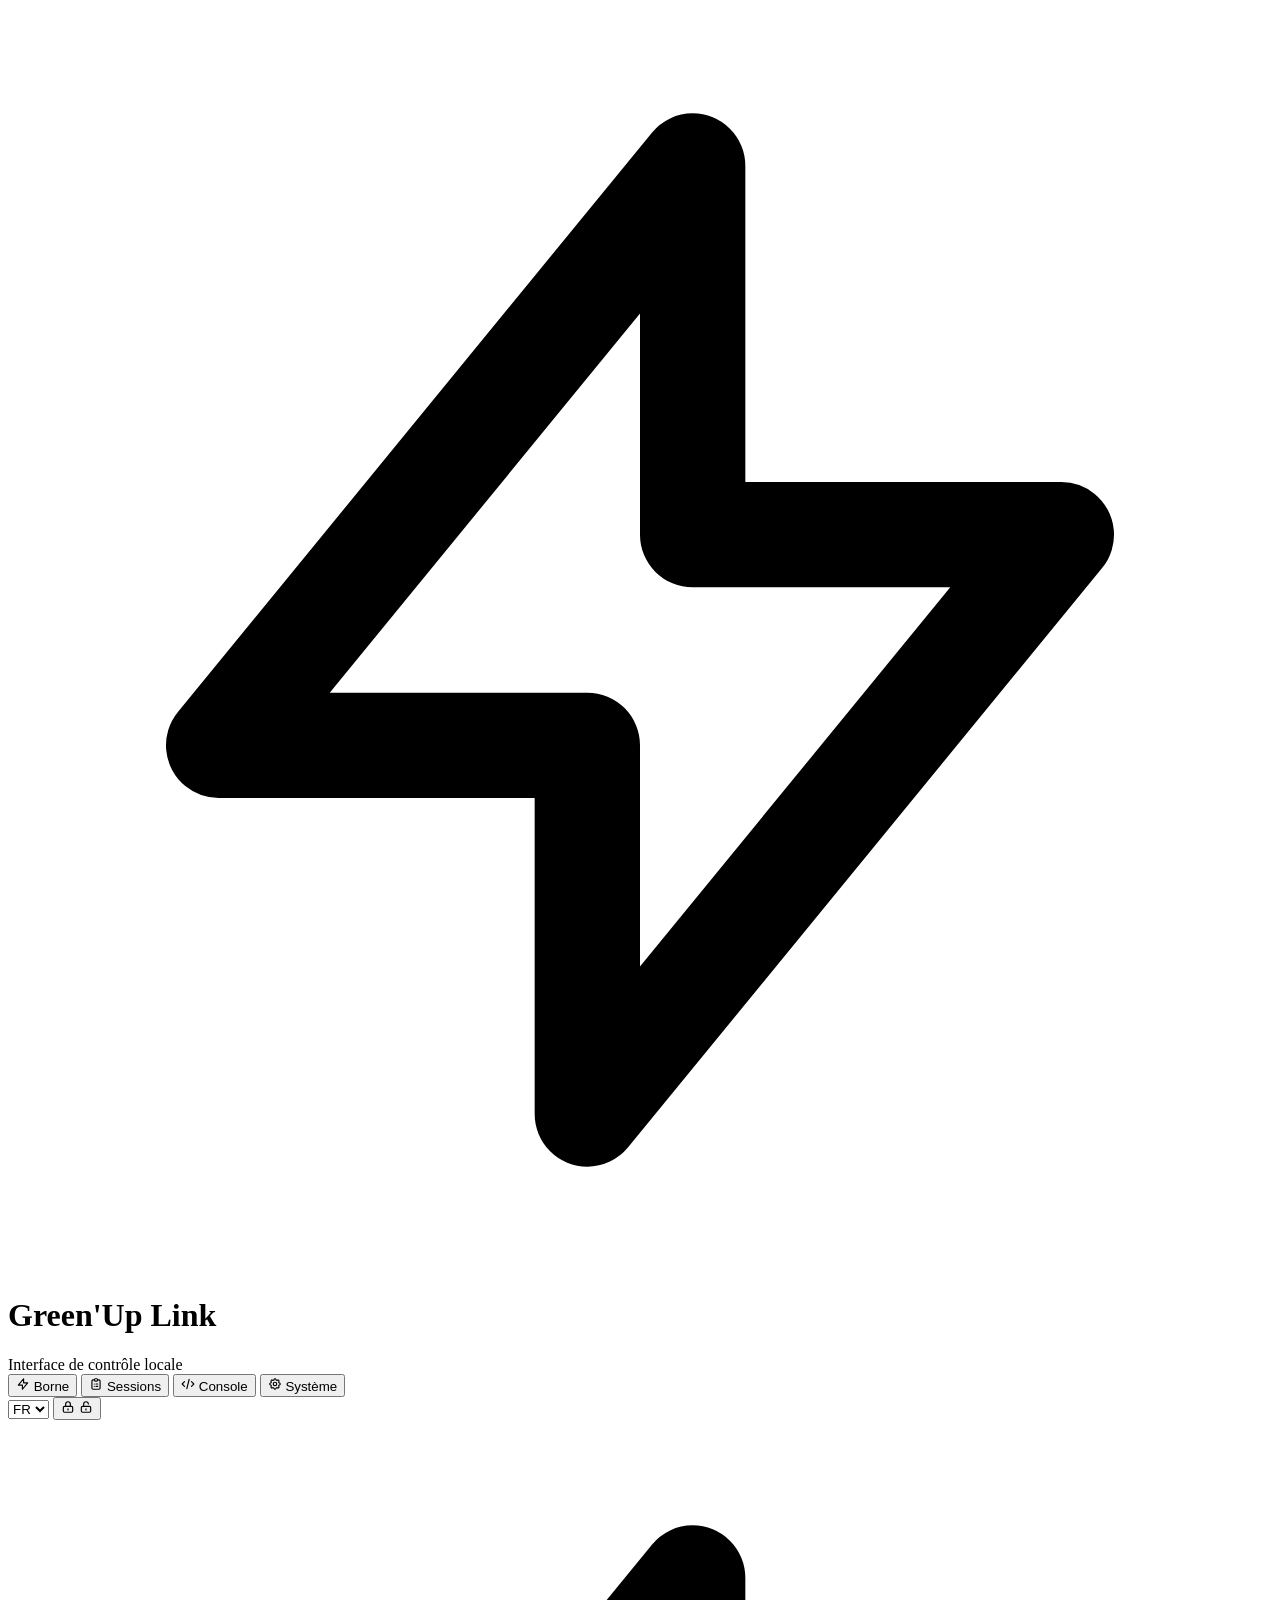
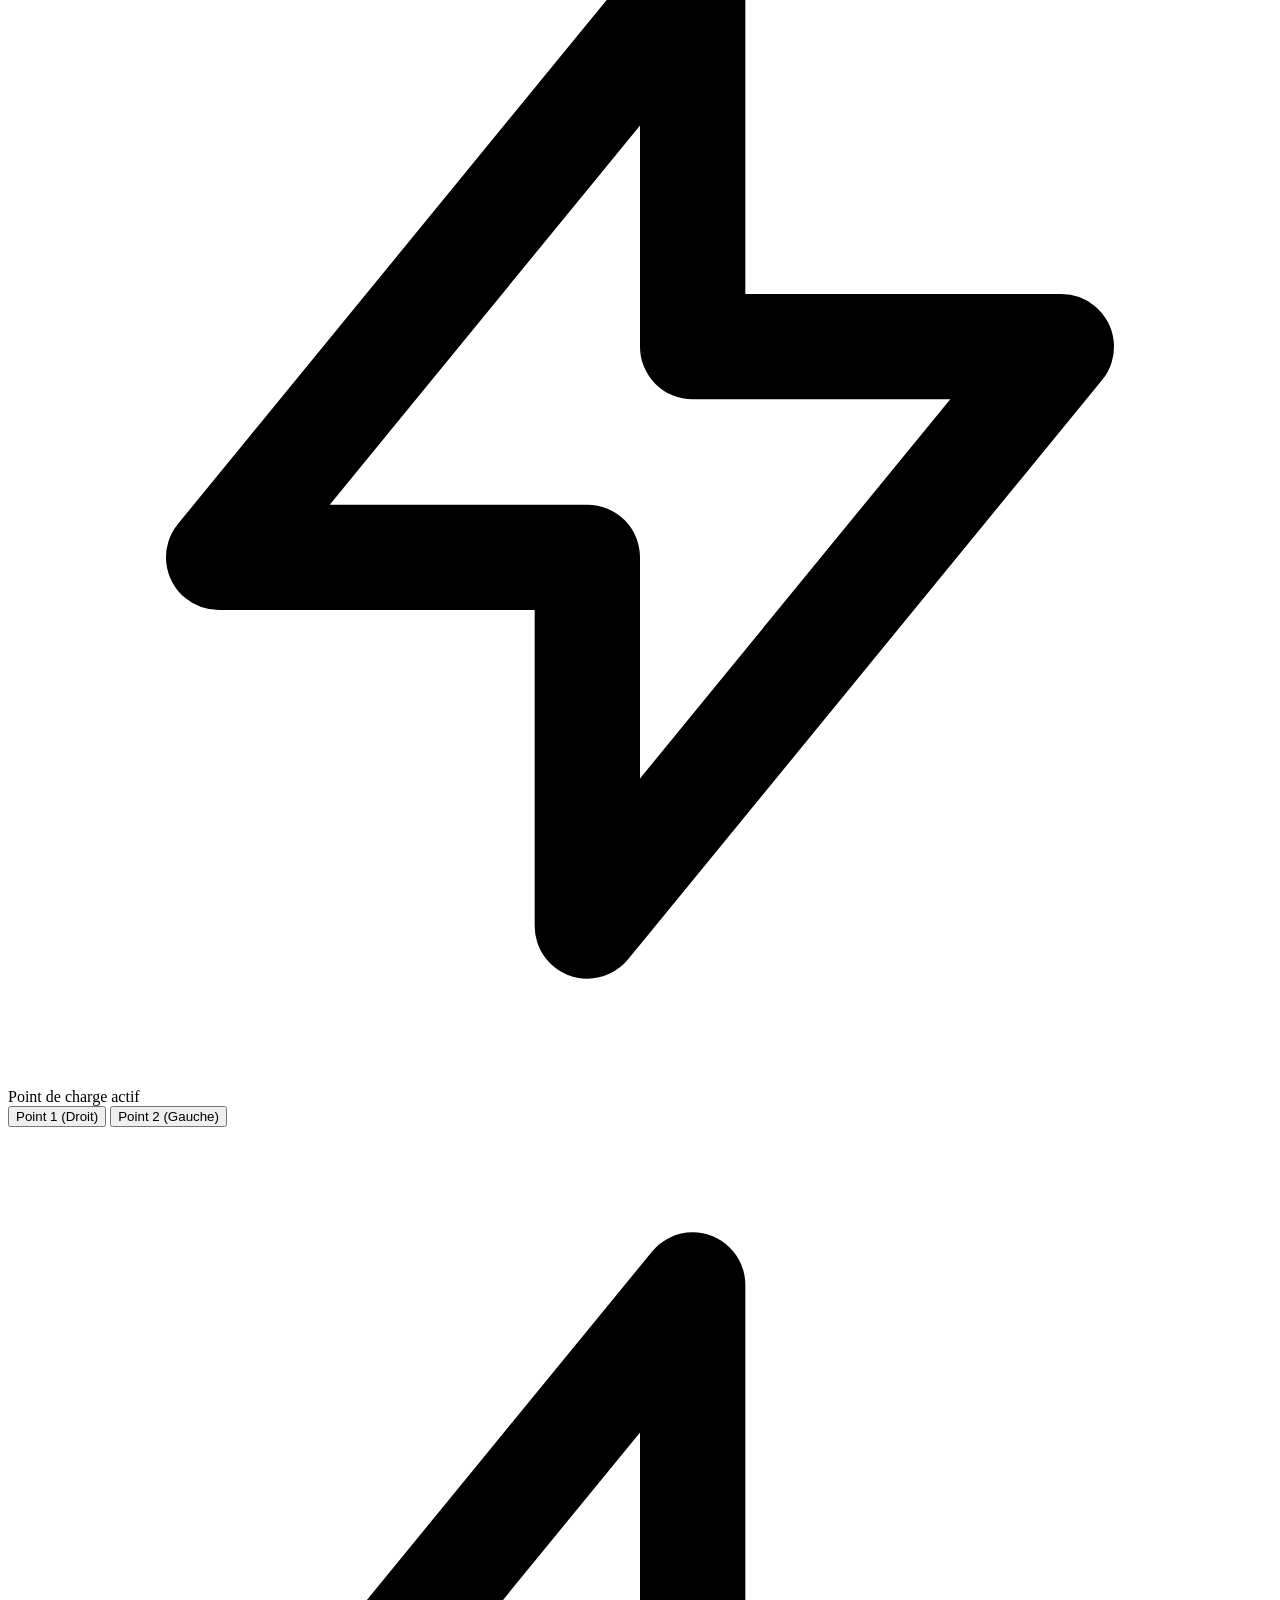
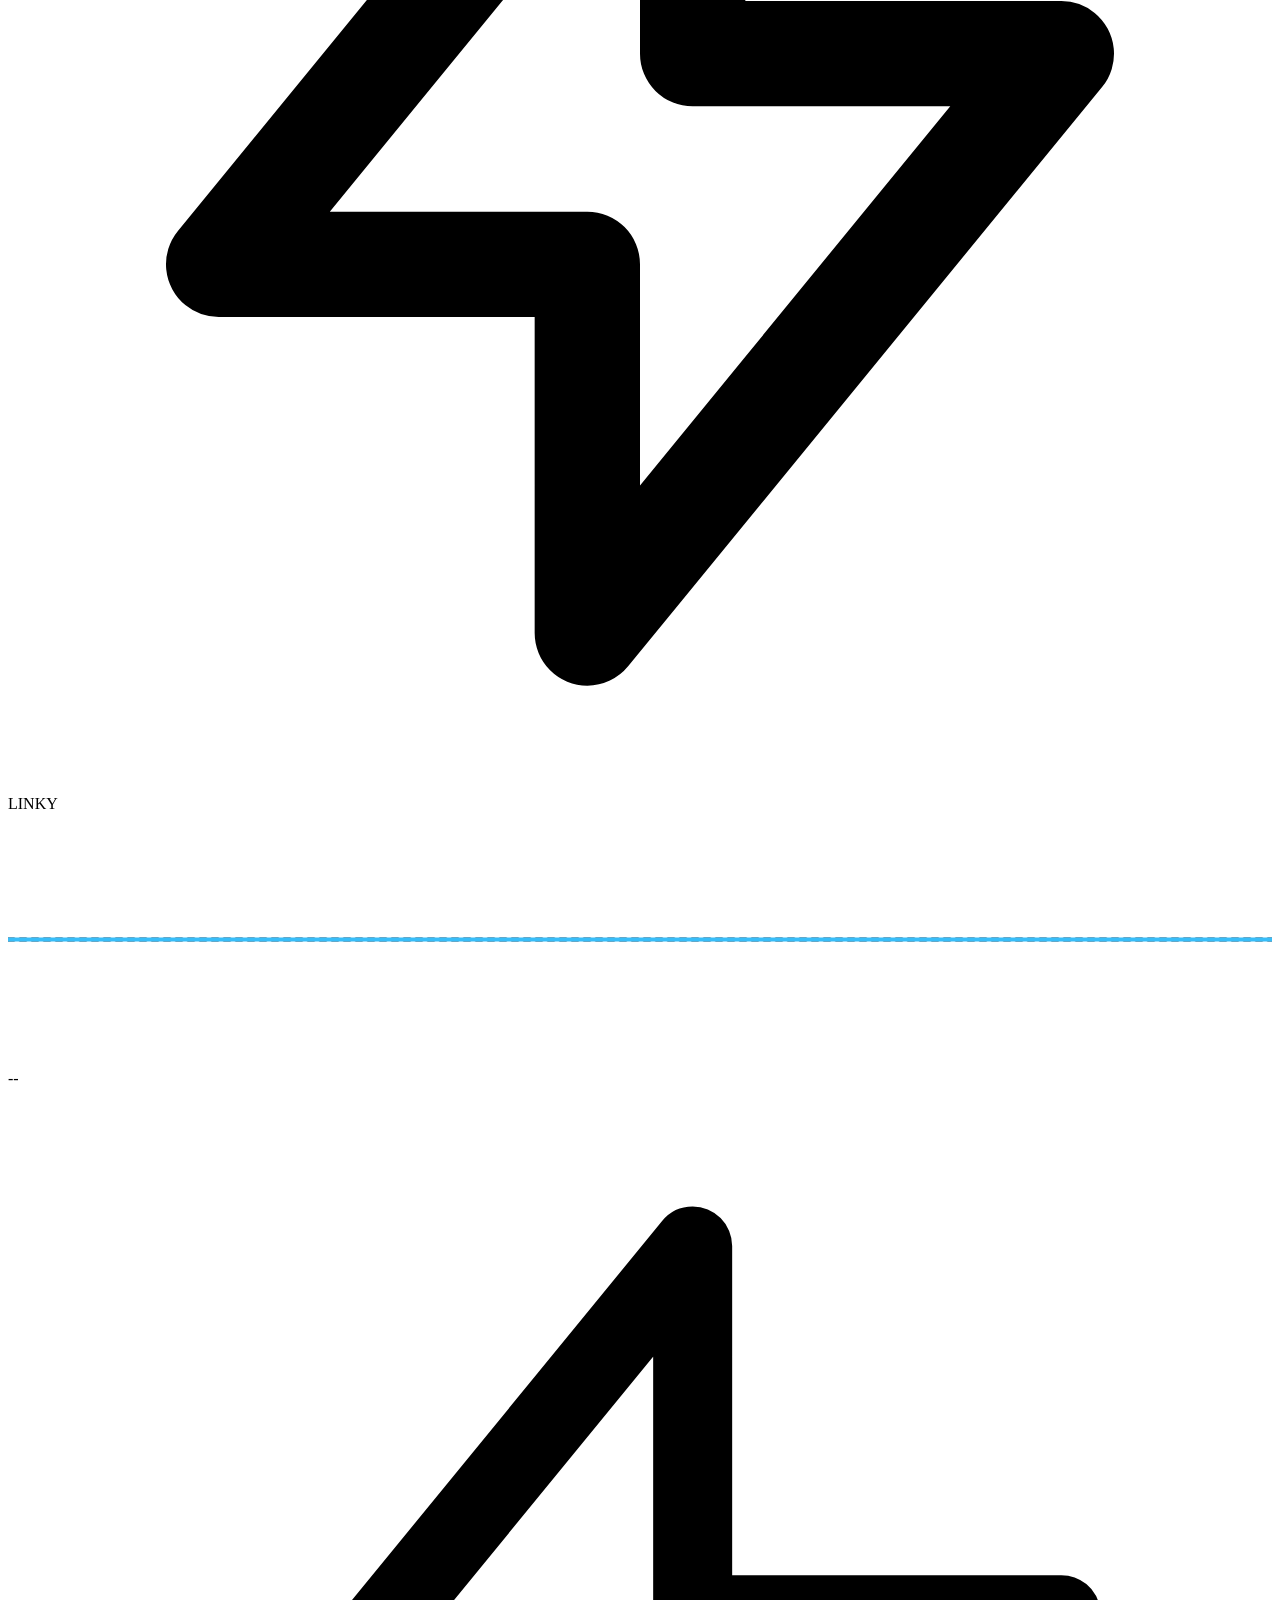
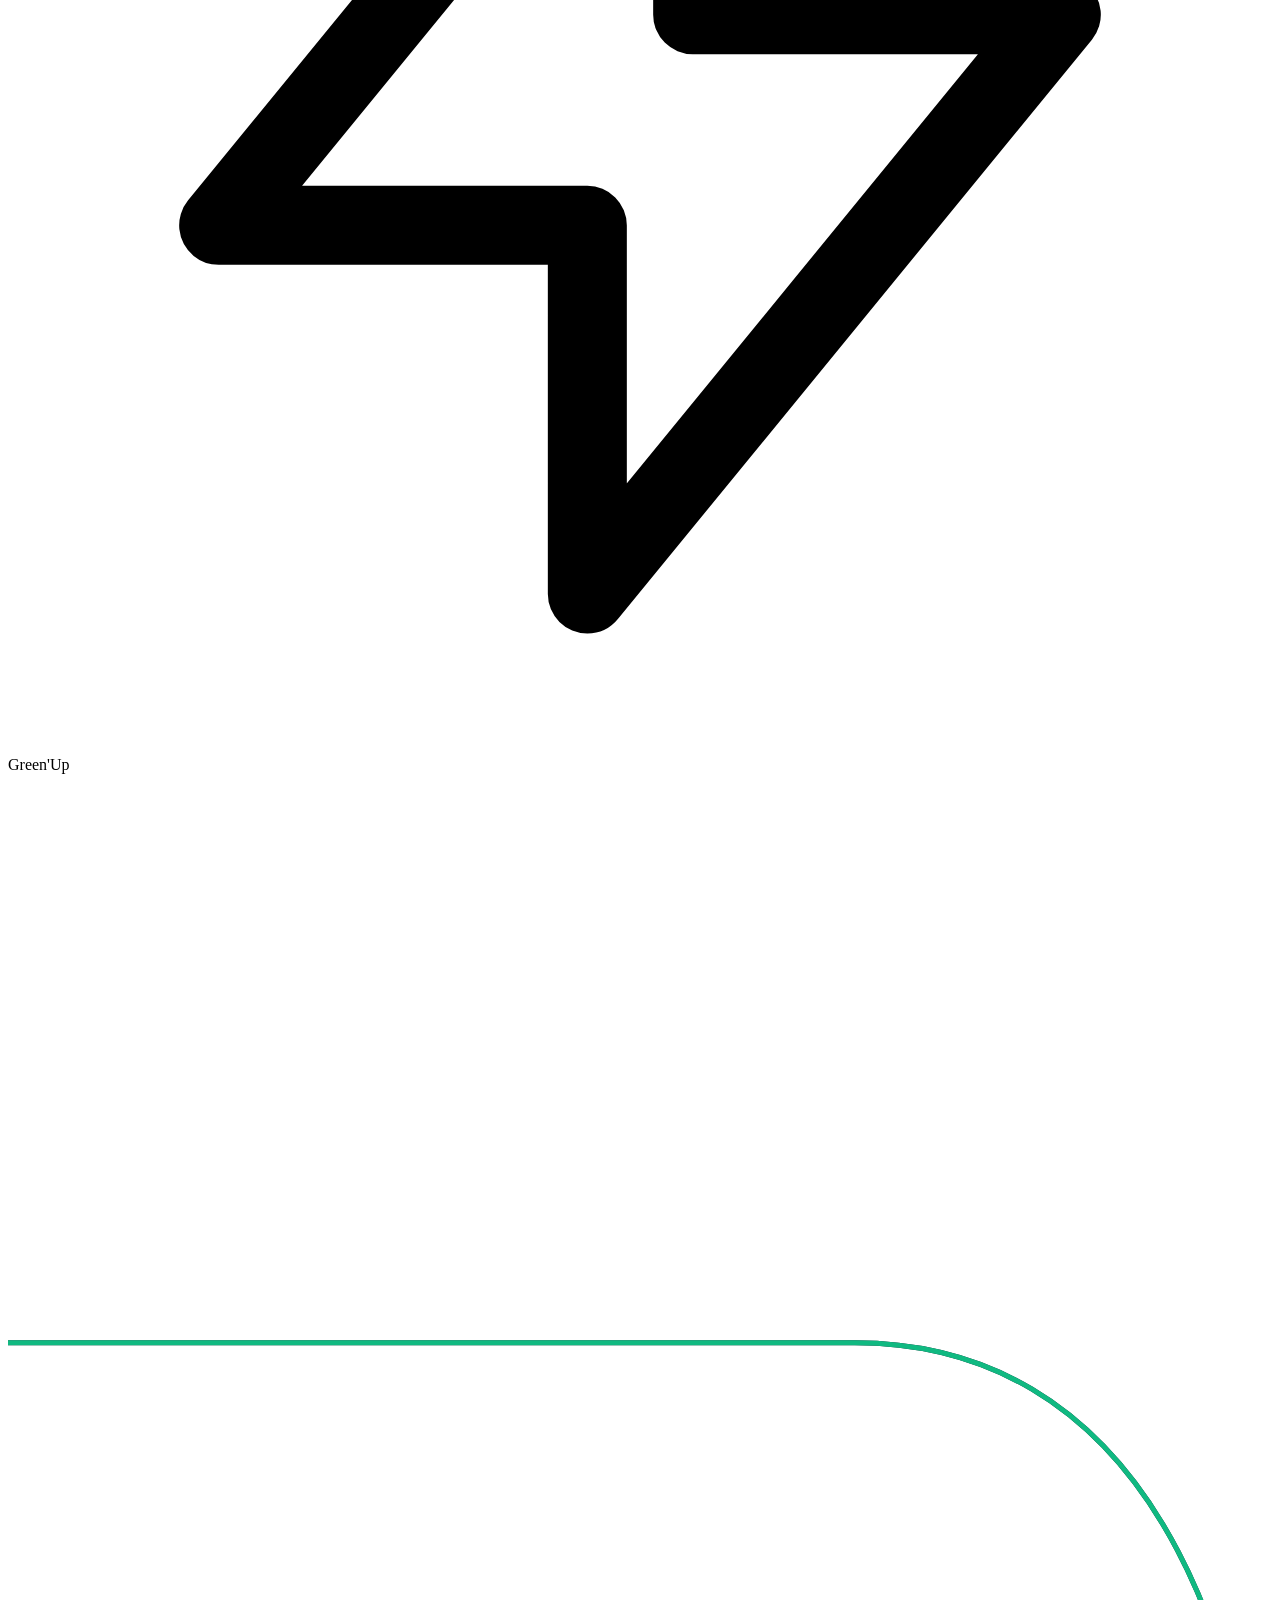
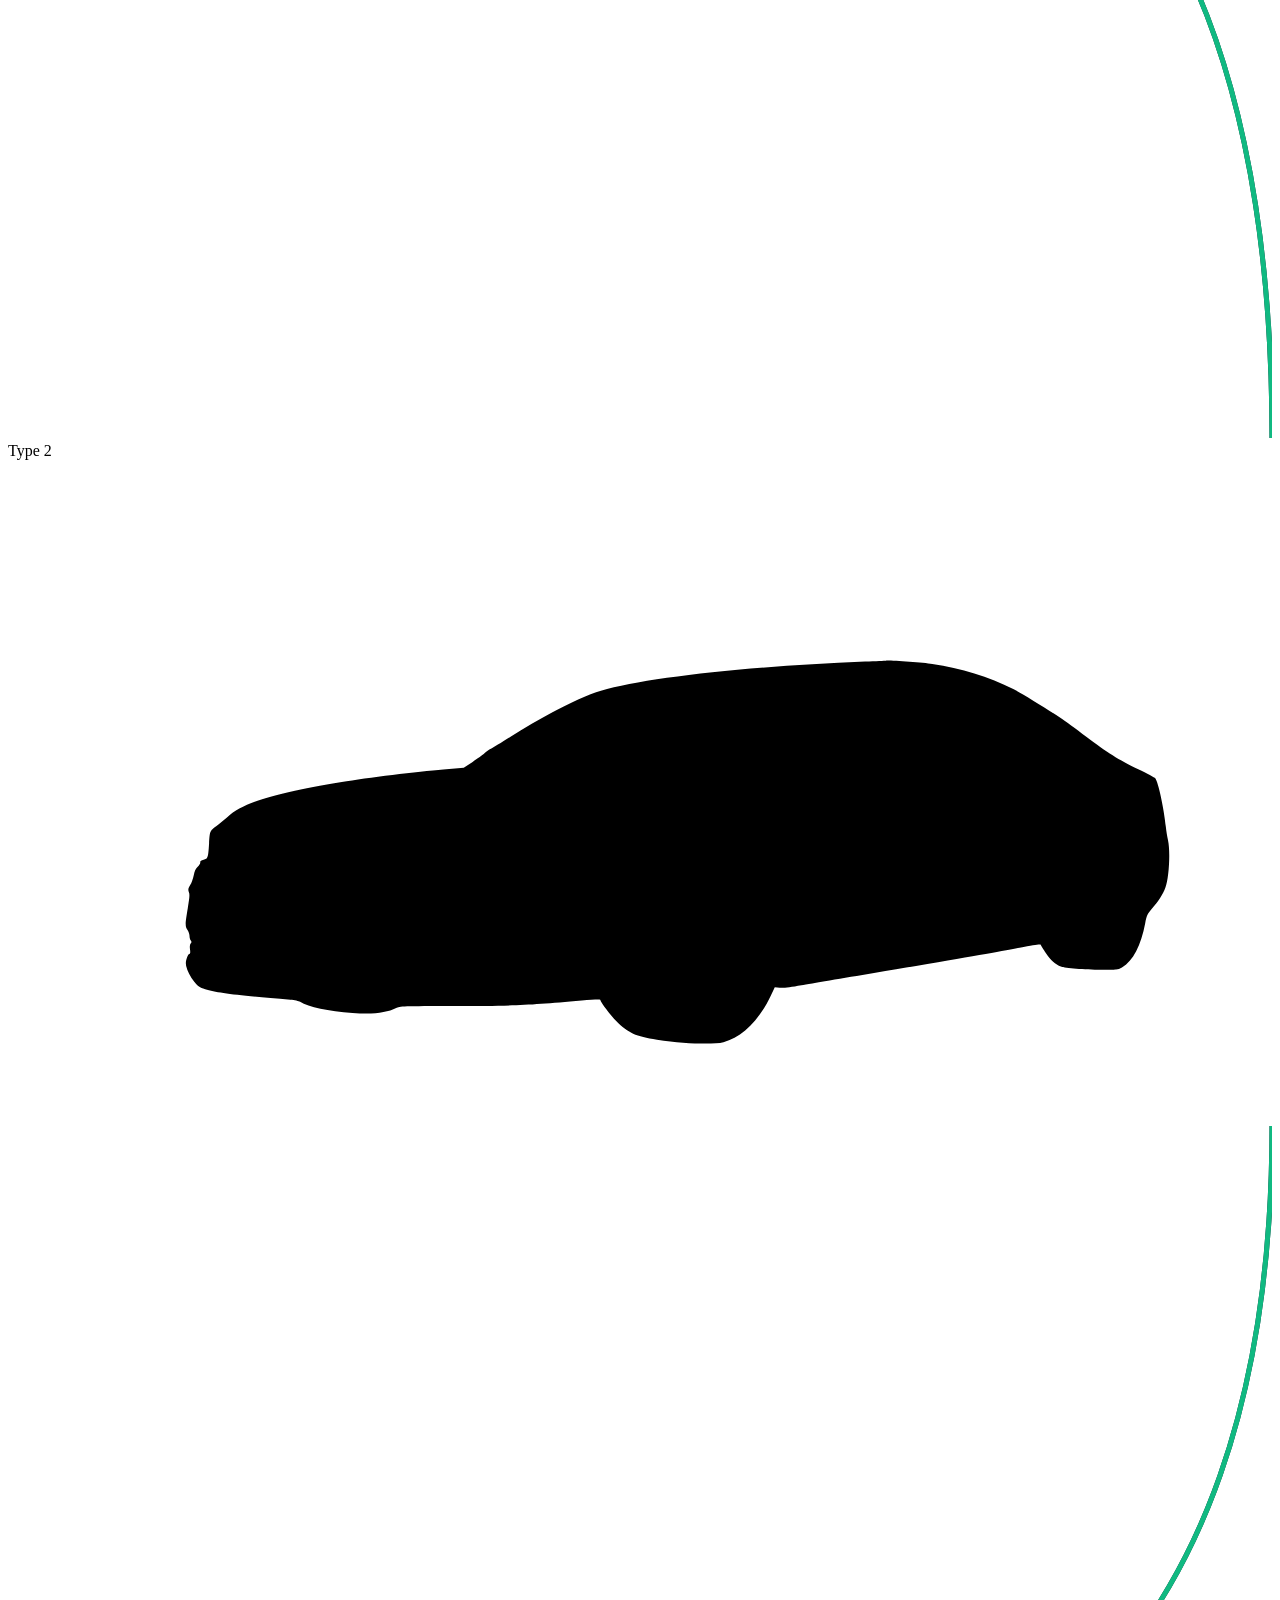
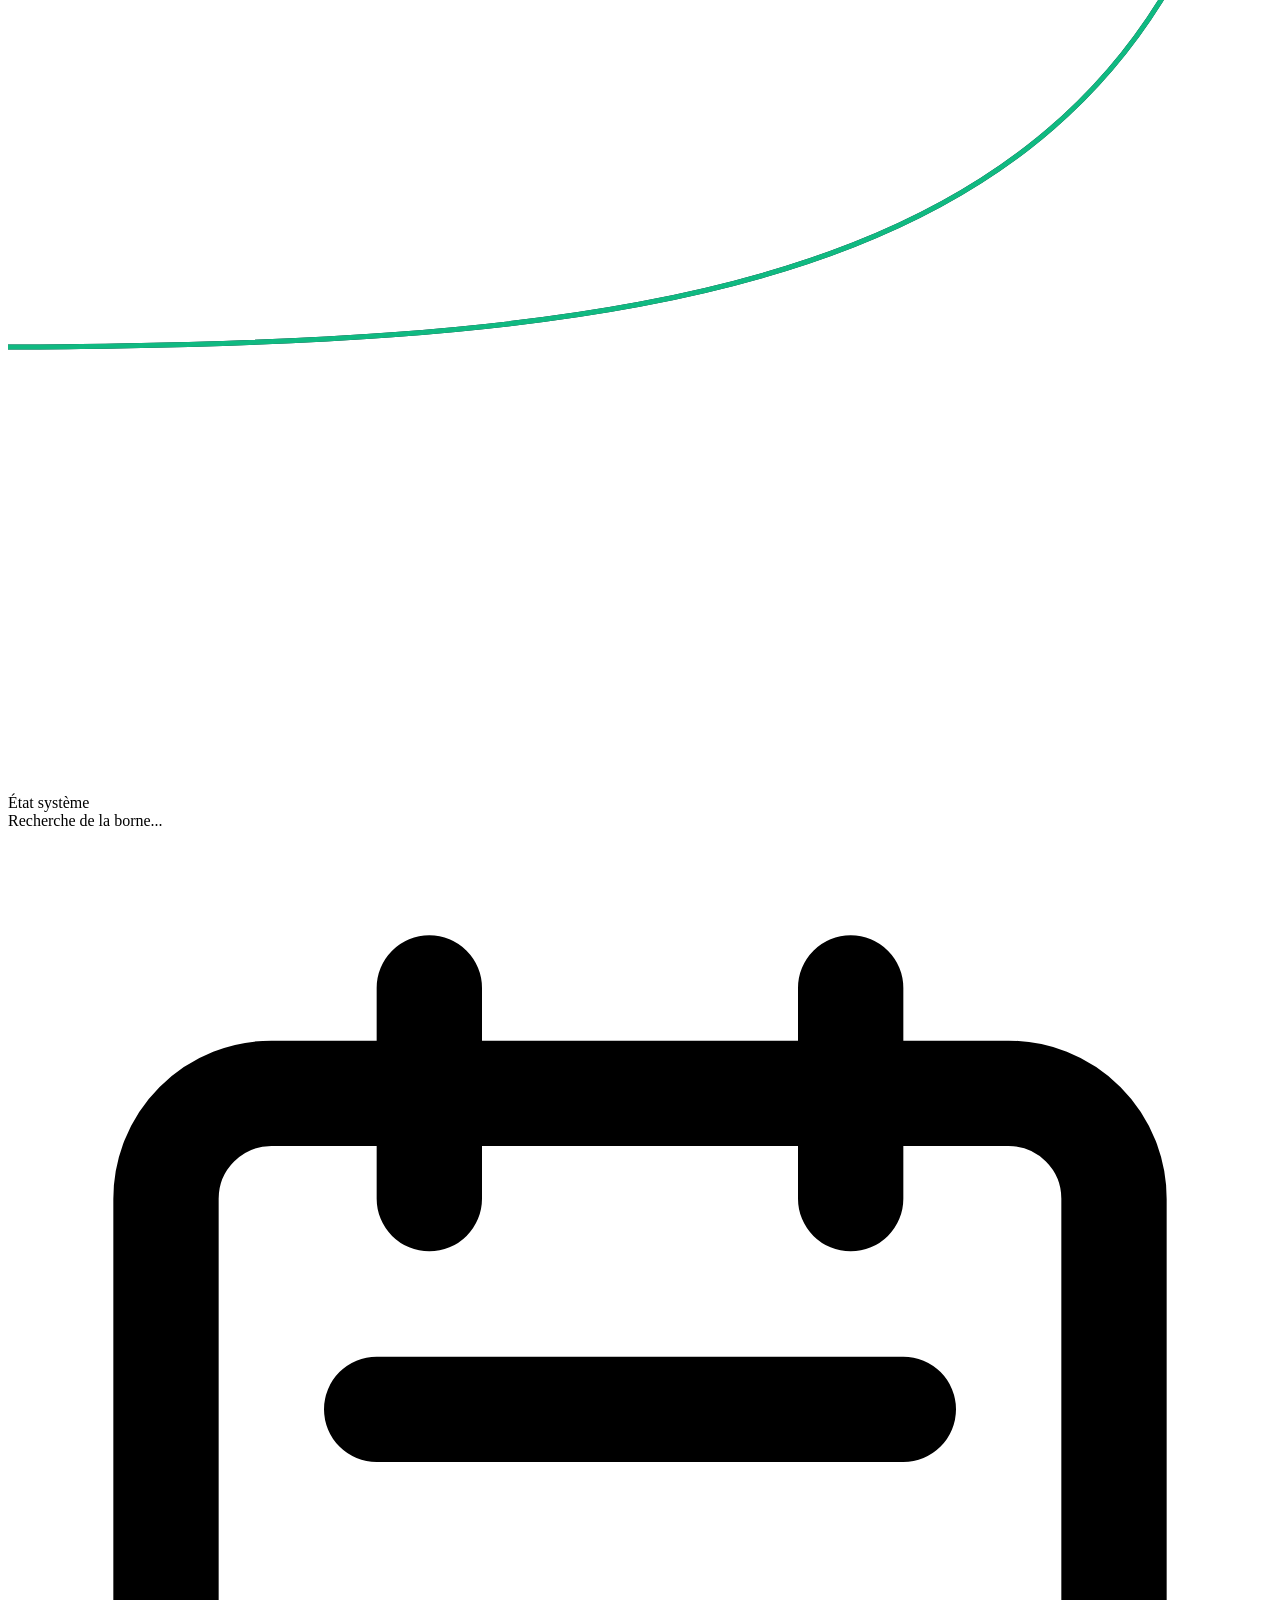
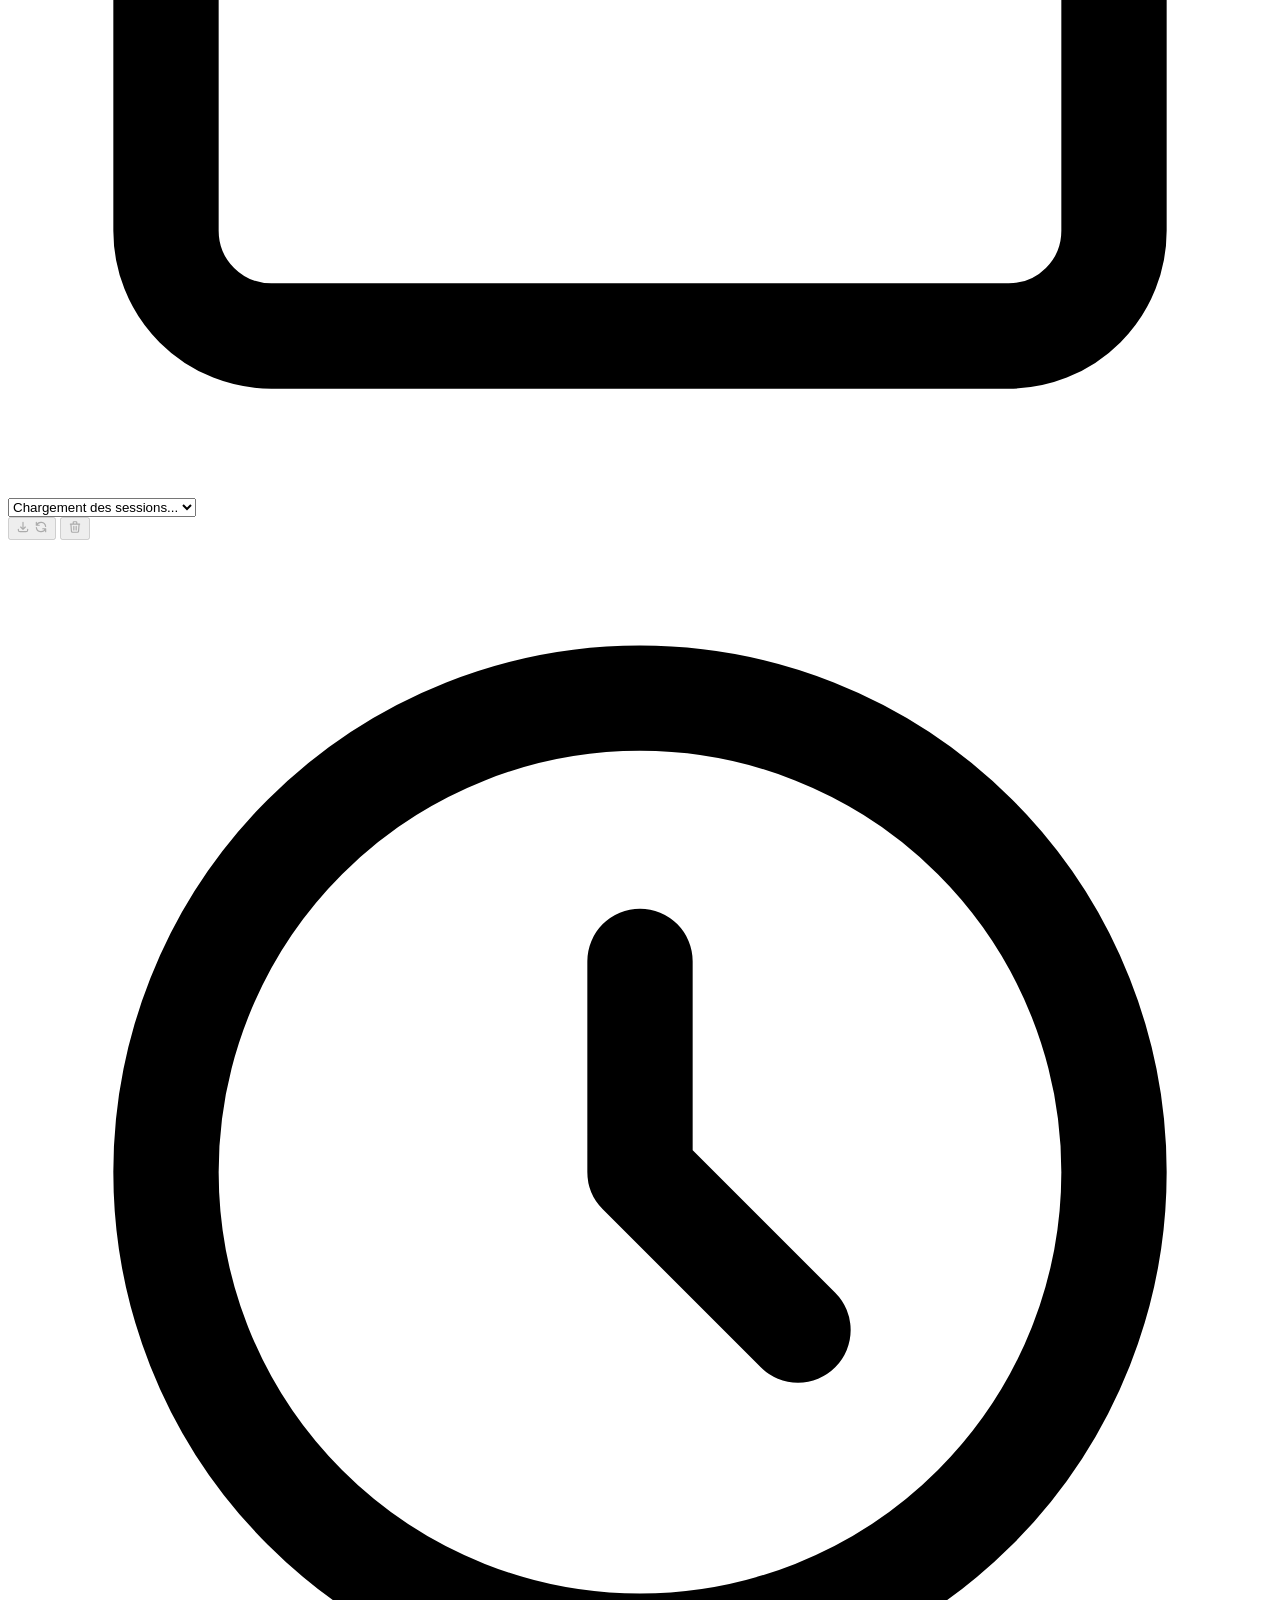
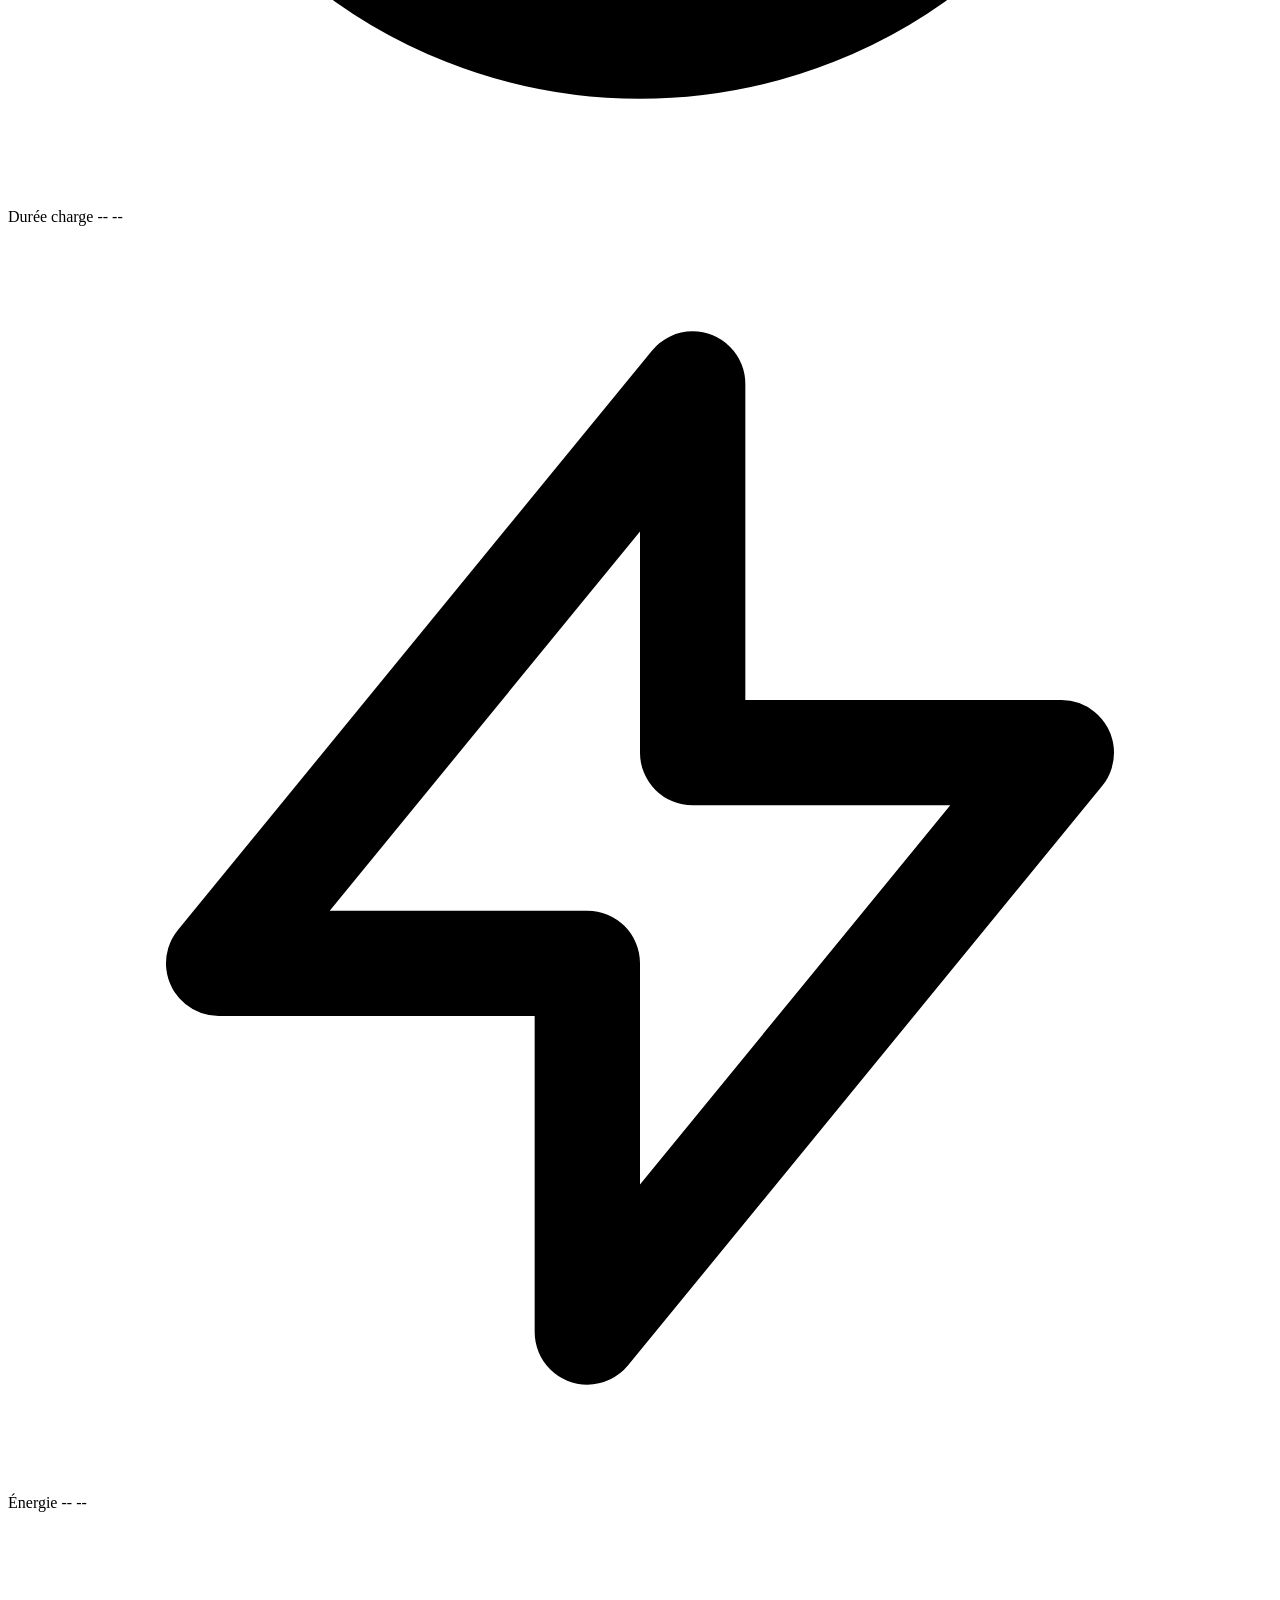
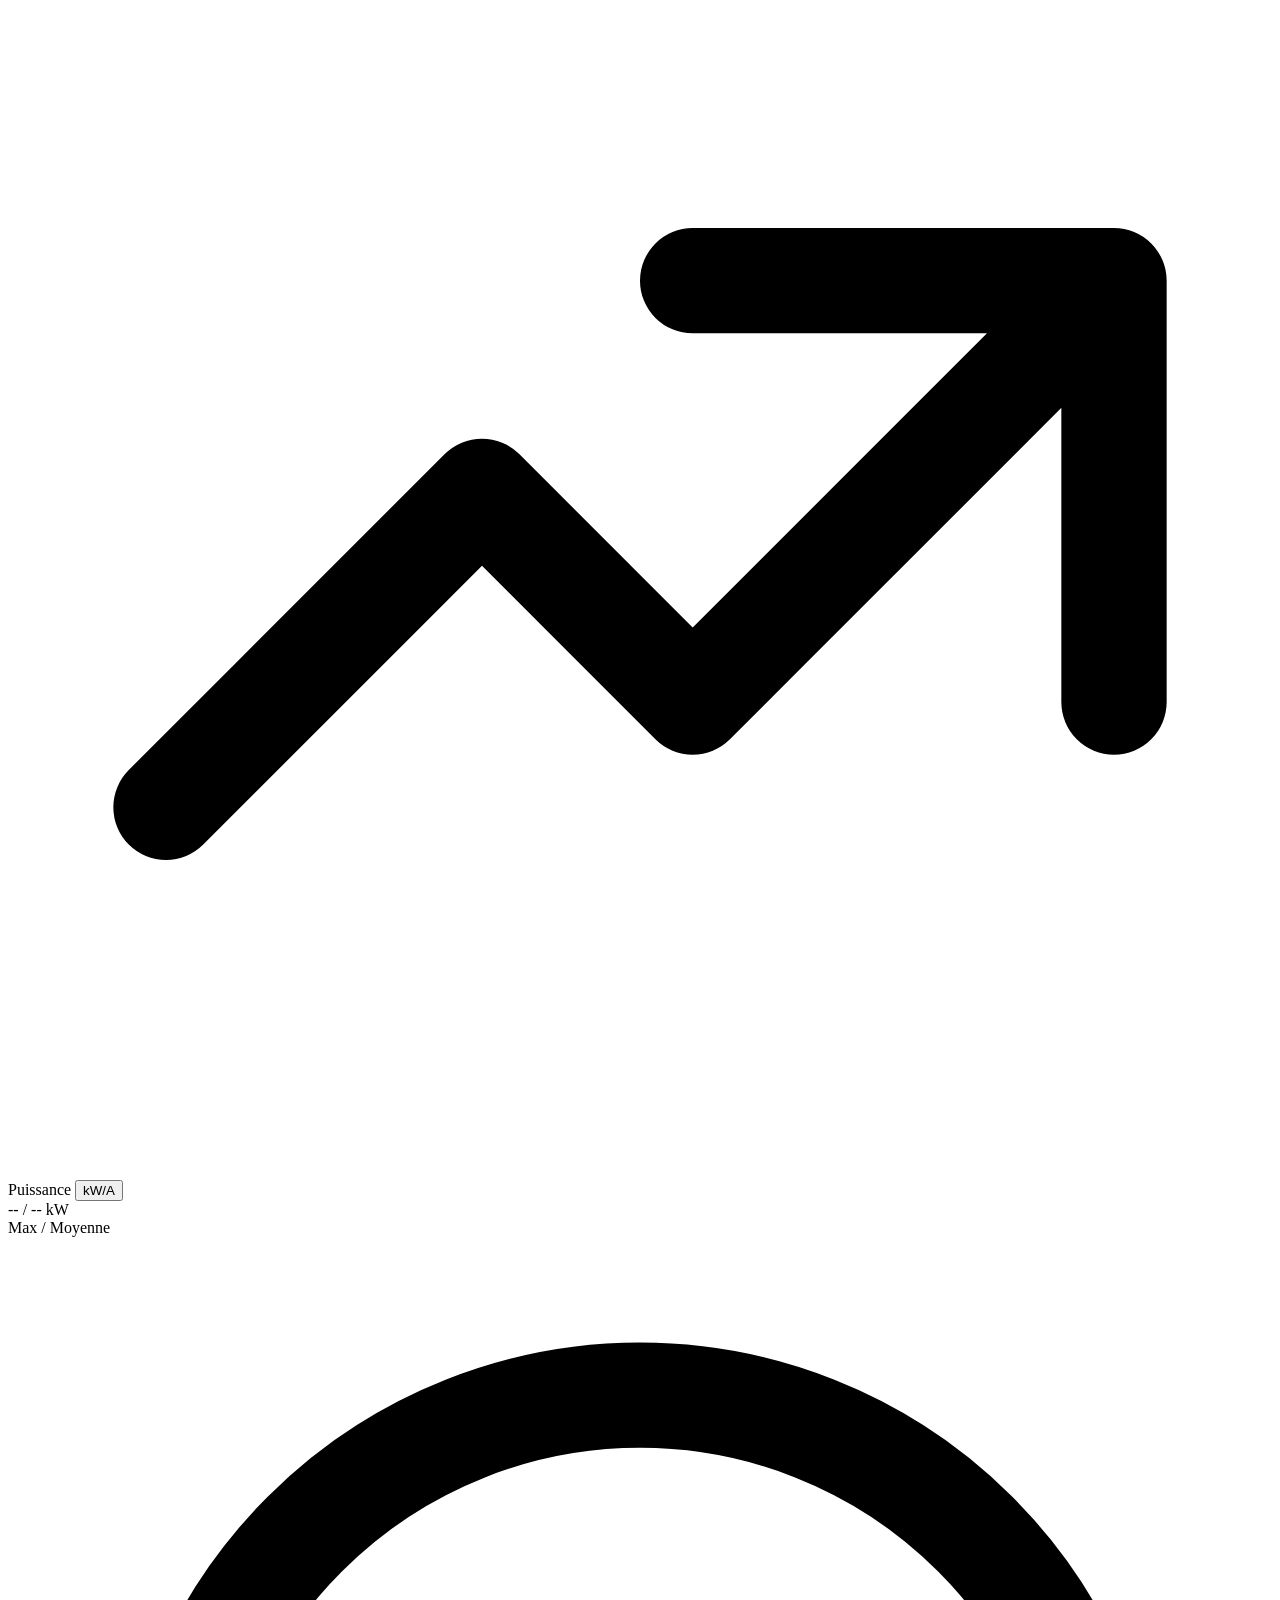
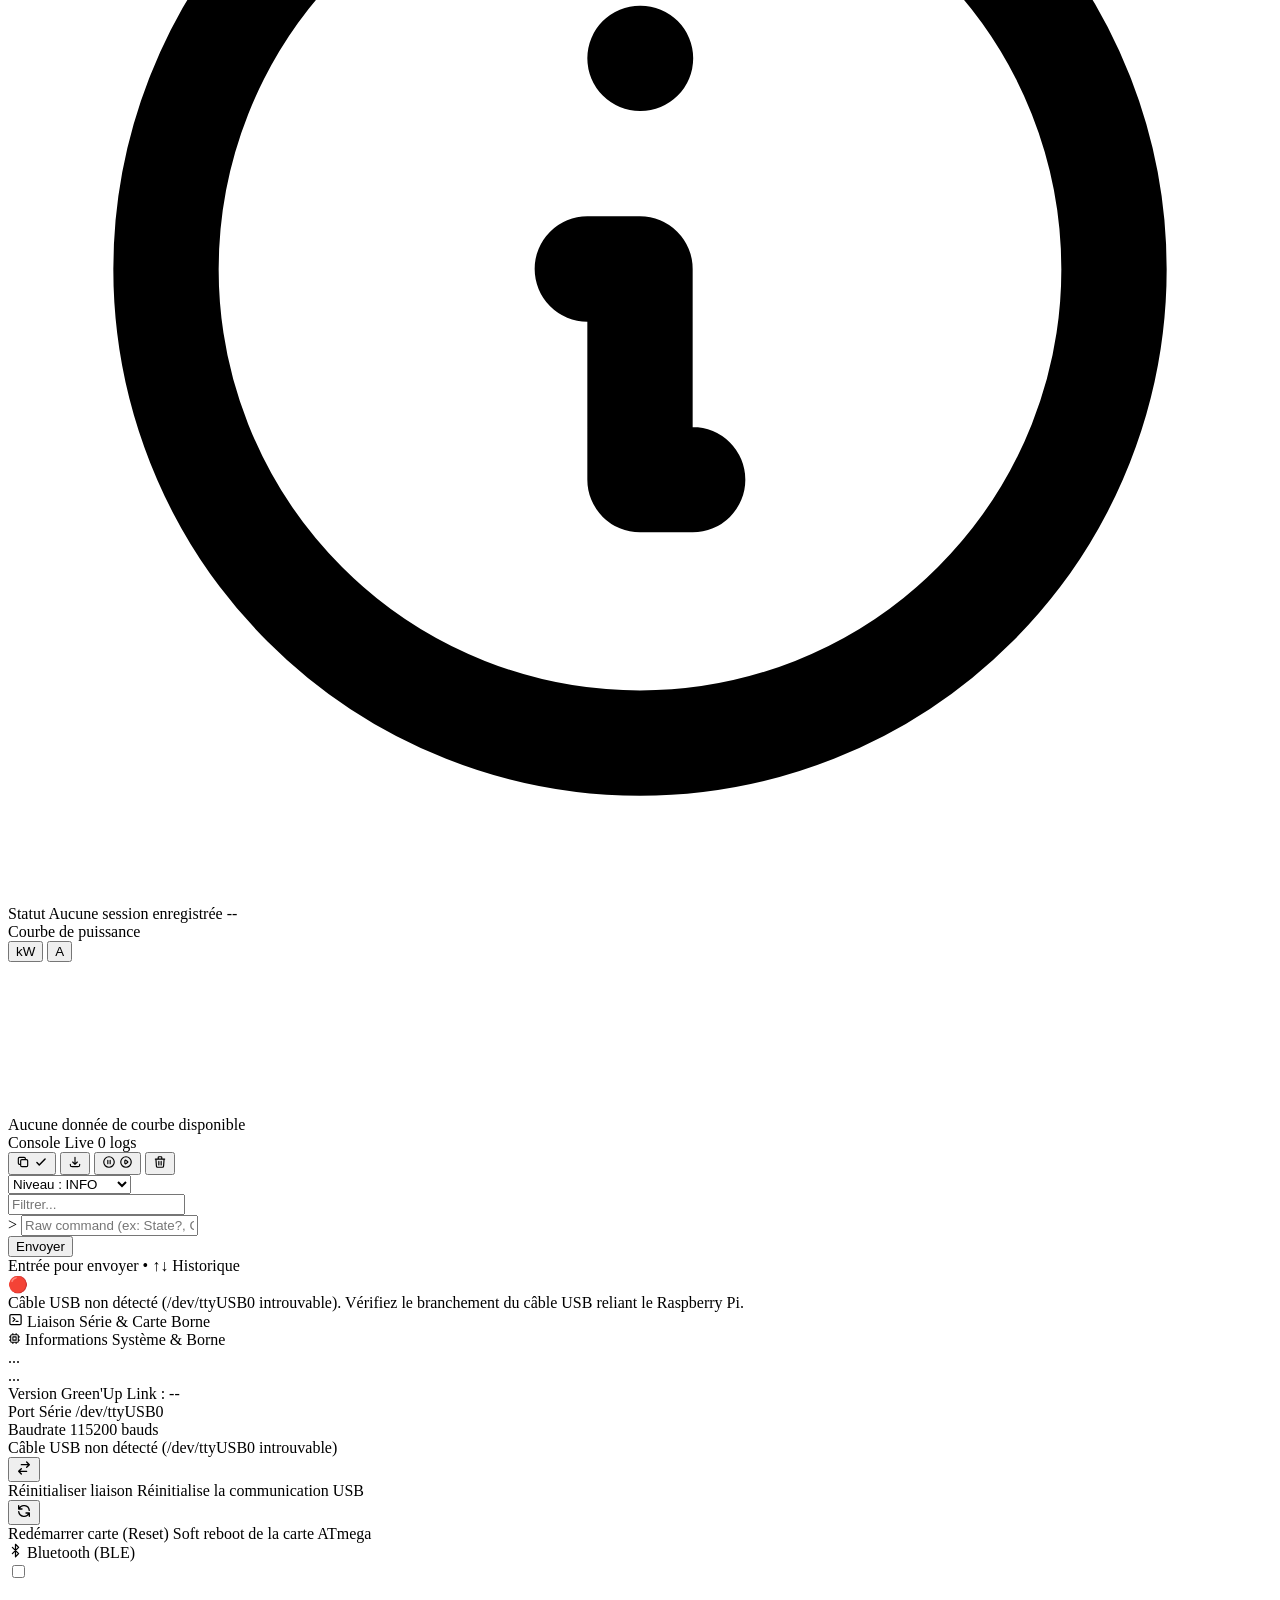
==== commit 5447dc53: "Merge pull request #30 from BolzaW/refactor/driver-link-architecture refactor: decouple driver archi" ====
--- a/crates/greenup-link/src/index.html
+++ b/crates/greenup-link/src/index.html
@@ -21,7 +21,6 @@
             <h1 class="text-lg md:text-2xl font-bold tracking-tight text-white leading-none">Green'Up <span class="text-sky-400">Link</span></h1>
             <div class="flex items-center space-x-1.5 mt-1">
                 <span class="text-[9px] md:text-xs text-slate-500"><span data-i18n="header.subtitle">Interface de contrôle locale</span> <span id="lblLinkVersion"></span></span>
-                <span id="hdrModeBadge" class="hidden text-[9px] font-bold px-1.5 py-0.5 rounded border font-mono"></span>
             </div>
         </div>
     </div>
@@ -194,6 +193,7 @@
                     <svg class="w-4 h-4 text-sky-400 flex-shrink-0" fill="none" stroke="currentColor" viewBox="0 0 24 24">
                         <path stroke-linecap="round" stroke-linejoin="round" stroke-width="2" d="M8 7V3m8 4V3m-9 8h10M5 21h14a2 2 0 002-2V7a2 2 0 00-2-2H5a2 2 0 00-2 2v12a2 2 0 002 2z"/>
                     </svg>
+                    <span id="sessionActiveDot" class="session-active-dot hidden" title="Session active"></span>
                     <select id="sessionSelect" class="session-dropdown flex-1 min-w-0" aria-label="Sélectionner une session">
                         <option value="" disabled selected data-i18n="sessions.loading">Chargement des sessions...</option>
                     </select>
@@ -222,32 +222,46 @@
             <div id="sessionSummaryCards" class="session-summary-grid">
                 <!-- Duration -->
                 <div class="session-stat-card">
-                    <span class="text-[10px] uppercase font-bold text-slate-400 tracking-wider flex items-center gap-1.5">
-                        <span>⏱️</span> <span data-i18n="sessions.stat_charge_duration">Durée charge</span>
+                    <span class="session-stat-header text-[10px] uppercase font-bold text-slate-400 tracking-wider flex items-center">
+                        <svg class="w-3.5 h-3.5 text-slate-400 flex-shrink-0" fill="none" stroke="currentColor" viewBox="0 0 24 24"><path stroke-linecap="round" stroke-linejoin="round" stroke-width="2" d="M12 8v4l3 3m6-3a9 9 0 11-18 0 9 9 0 0118 0z"/></svg>
+                        <span data-i18n="sessions.stat_charge_duration">Durée charge</span>
                     </span>
                     <span id="sessionValChargingDuration" class="text-sm sm:text-base font-bold text-slate-100 font-mono mt-1">--</span>
                     <span id="sessionValTotalDuration" class="text-[10px] text-slate-500 font-mono mt-0.5">--</span>
                 </div>
                 <!-- Energy -->
                 <div class="session-stat-card">
-                    <span class="text-[10px] uppercase font-bold text-slate-400 tracking-wider flex items-center gap-1.5">
-                        <span>⚡</span> <span data-i18n="sessions.stat_energy">Énergie</span>
+                    <span class="session-stat-header text-[10px] uppercase font-bold text-slate-400 tracking-wider flex items-center">
+                        <svg class="w-3.5 h-3.5 text-slate-400 flex-shrink-0" fill="none" stroke="currentColor" viewBox="0 0 24 24"><path stroke-linecap="round" stroke-linejoin="round" stroke-width="2" d="M13 10V3L4 14h7v7l9-11h-7z"/></svg>
+                        <span data-i18n="sessions.stat_energy">Énergie</span>
                     </span>
                     <span id="sessionValEnergy" class="text-sm sm:text-base font-bold text-sky-400 font-mono mt-1">--</span>
                     <span id="sessionValPhase" class="text-[10px] text-slate-500 font-mono mt-0.5">--</span>
                 </div>
-                <!-- Power Peak / Avg -->
+                <!-- Power / Current Peak & Avg with Toggle -->
                 <div class="session-stat-card">
-                    <span class="text-[10px] uppercase font-bold text-slate-400 tracking-wider flex items-center gap-1.5">
-                        <span>📈</span> <span data-i18n="sessions.stat_power_max">P. Crête</span>
-                    </span>
-                    <span id="sessionValMaxPower" class="text-sm sm:text-base font-bold text-emerald-400 font-mono mt-1">--</span>
-                    <span id="sessionValAvgPower" class="text-[10px] text-slate-500 font-mono mt-0.5">--</span>
+                    <div class="flex items-center justify-between">
+                        <span class="session-stat-header text-[10px] uppercase font-bold text-slate-400 tracking-wider flex items-center">
+                            <svg id="sessionMetricIcon" class="w-3.5 h-3.5 text-slate-400 flex-shrink-0" fill="none" stroke="currentColor" viewBox="0 0 24 24"><path stroke-linecap="round" stroke-linejoin="round" stroke-width="2" d="M13 7h8m0 0v8m0-8l-8 8-4-4-6 6"/></svg>
+                            <span id="sessionMetricTitle" data-i18n="sessions.stat_power_max">Puissance</span>
+                        </span>
+                        <button id="btnSessionMetricToggle" type="button" class="session-unit-toggle" title="Basculer Puissance (kW) / Courant (A)" data-i18n-title="sessions.toggle_unit_title">
+                            <span id="toggleKwLabel" class="active">kW</span><span class="text-slate-600 font-mono">/</span><span id="toggleAmpsLabel">A</span>
+                        </button>
+                    </div>
+                    <div id="sessionMetricValues" class="text-sm sm:text-base font-bold text-sky-400 font-mono mt-1 flex items-baseline truncate">
+                        <span id="sessionValMaxPower">--</span>
+                        <span id="sessionMetricSlash" class="session-metric-slash">/</span>
+                        <span id="sessionValAvgPower">--</span>
+                        <span id="sessionValMetricUnit" class="session-metric-unit">kW</span>
+                    </div>
+                    <span id="sessionValAvgPowerSub" class="text-[10px] text-slate-500 font-mono mt-0.5" data-i18n="sessions.stat_max_avg">Max / Moyenne</span>
                 </div>
                 <!-- Reason / Status -->
                 <div class="session-stat-card">
-                    <span class="text-[10px] uppercase font-bold text-slate-400 tracking-wider flex items-center gap-1.5">
-                        <span>ℹ️</span> <span data-i18n="sessions.stat_reason">Statut</span>
+                    <span class="session-stat-header text-[10px] uppercase font-bold text-slate-400 tracking-wider flex items-center">
+                        <svg class="w-3.5 h-3.5 text-slate-400 flex-shrink-0" fill="none" stroke="currentColor" viewBox="0 0 24 24"><path stroke-linecap="round" stroke-linejoin="round" stroke-width="2" d="M13 16h-1v-4h-1m1-4h.01M21 12a9 9 0 11-18 0 9 9 0 0118 0z"/></svg>
+                        <span data-i18n="sessions.stat_reason">Statut</span>
                     </span>
                     <span id="sessionValReason" class="text-xs sm:text-sm font-semibold text-slate-300 truncate mt-1" title="" data-i18n="sessions.no_sessions">Aucune session enregistrée</span>
                     <span id="sessionValEndTime" class="text-[10px] text-slate-500 font-mono mt-0.5">--</span>
@@ -258,11 +272,18 @@
             <div class="session-chart-wrap">
                 <!-- Header inside chart container -->
                 <div class="flex items-center justify-between px-3 pt-2 pb-2 mb-1 border-b border-slate-900/80">
-                    <span class="text-[10px] uppercase font-bold text-slate-400 tracking-wider flex items-center gap-1.5">
-                        <span class="w-1.5 h-1.5 rounded-full bg-emerald-400 inline-block"></span>
-                        <span data-i18n="sessions.chart_power_curve">Courbe de puissance</span>
+                    <span class="session-chart-header text-[10px] uppercase font-bold text-slate-400 tracking-wider flex items-center">
+                        <span id="sessionChartDot" class="w-1.5 h-1.5 rounded-full bg-sky-400 inline-block transition-colors"></span>
+                        <span id="sessionChartTitle" data-i18n="sessions.chart_power_curve">Courbe de puissance</span>
                     </span>
-                    <span id="sessionChartStatus" class="text-[10px] font-mono text-slate-500"></span>
+                    <span id="sessionChartDate" class="text-[11px] font-mono font-medium text-slate-400 tracking-wide"></span>
+                    <div class="flex items-center gap-2">
+                        <div class="session-chart-pill">
+                            <button id="btnChartModeKw" type="button" class="chart-pill-btn active">kW</button>
+                            <button id="btnChartModeAmps" type="button" class="chart-pill-btn">A</button>
+                        </div>
+                        <span id="sessionChartStatus" class="text-[10px] font-mono text-slate-500"></span>
+                    </div>
                 </div>
 
                 <!-- Canvas -->
@@ -380,22 +401,22 @@
                         <svg width="15" height="15" class="text-sky-400" fill="none" stroke="currentColor" viewBox="0 0 24 24"><path stroke-linecap="round" stroke-linejoin="round" stroke-width="2" d="M8 9l3 3-3 3m5 0h3M5 20h14a2 2 0 002-2V6a2 2 0 00-2-2H5a2 2 0 00-2 2v12a2 2 0 002 2z"/></svg>
                         <span data-i18n="system.serial_section">Liaison Série & Carte Borne</span>
                     </div>
-                    <div class="sys-usb-status-pill">
-                        <span id="usbLed" class="sys-led sys-led-rose animate-pulse"></span>
-                        <span id="usbStatusBadge" class="sys-usb-status-text text-rose-400" data-i18n="usb.status_disconnected">Déconnecté</span>
-                    </div>
                 </div>
 
                 <!-- Board Hardware Identity Strip -->
                 <div class="sys-board-strip">
-                    <div class="sys-board-main">
-                        <span class="sys-board-tag">
-                            <svg width="12" height="12" fill="none" stroke="currentColor" viewBox="0 0 24 24"><path stroke-linecap="round" stroke-linejoin="round" stroke-width="2.5" d="M13 10V3L4 14h7v7l9-11h-7z"/></svg>
-                            <span data-i18n="system.board_specs">Carte Borne</span>
-                        </span>
-                        <span id="boardInfo" class="sys-board-primary">...</span>
-                    </div>
-                    <div id="subInfo" class="sys-board-secondary">...</div>
+                    <div class="sys-board-header">
+                        <svg width="13" height="13" class="text-sky-400" fill="none" stroke="currentColor" viewBox="0 0 24 24"><path stroke-linecap="round" stroke-linejoin="round" stroke-width="2" d="M9 3v2m6-2v2M9 19v2m6-2v2M5 9H3m2 6H3m18-6h-2m2 6h-2M7 19h10a2 2 0 002-2V7a2 2 0 00-2-2H7a2 2 0 00-2 2v10a2 2 0 002 2zM9 9h6v6H9V9z"/></svg>
+                        <span class="sys-board-title" data-i18n="system.system_info_title">Informations Système & Borne</span>
+                    </div>
+                    <div class="sys-board-lines">
+                        <div id="boardInfo" class="sys-board-primary">...</div>
+                        <div id="subInfo" class="sys-board-secondary">...</div>
+                        <div class="sys-board-link-ver">
+                            <span class="sys-kv-label" data-i18n="system.greenup_link_version">Version Green'Up Link :</span>
+                            <span id="cfgAppVersion" class="sys-board-primary text-sky-400 font-bold">--</span>
+                        </div>
+                    </div>
                 </div>
 
                 <!-- Serial Port & Baudrate Grid -->
@@ -410,56 +431,34 @@
                     </div>
                 </div>
 
-                <!-- USB Status detail text -->
-                <div id="sysUsbDetails" class="sys-usb-details">Câble USB non détecté (/dev/ttyUSB0 introuvable)</div>
-
-                <!-- Serial Action Buttons (Init & Reset) -->
-                <div class="sys-grid-2">
-                    <button type="button" id="btnSerialInit" class="btn-system-action" title="Relance la synchronisation et la détection automatique avec l'ATmega" data-i18n-title="system.btn_init_title">
-                        <svg id="iconSerialInit" class="text-sky-400" width="14" height="14" fill="none" stroke="currentColor" viewBox="0 0 24 24"><path stroke-linecap="round" stroke-linejoin="round" stroke-width="2" d="M4 4v5h.582m15.356 2A8.001 8.001 0 004.582 9m0 0H9m11 11v-5h-.581m0 0a8.003 8.003 0 01-15.357-2m15.357 2H15"/></svg>
-                        <span data-i18n="system.btn_init">Réinitialiser liaison</span>
-                    </button>
-                    <button type="button" id="btnSerialReset" class="btn-system-action btn-system-action-danger" title="Envoie une commande de redémarrage matériel (Reset) à la carte ATmega" data-i18n-title="system.btn_reset_title">
-                        <svg id="iconSerialReset" class="text-rose-400" width="14" height="14" fill="none" stroke="currentColor" viewBox="0 0 24 24"><path stroke-linecap="round" stroke-linejoin="round" stroke-width="2" d="M18.364 5.636a9 9 0 11-12.728 0M12 2v10"/></svg>
-                        <span data-i18n="system.btn_reset">Redémarrer carte (Reset)</span>
-                    </button>
+                <!-- USB Status detail row (Status + Activity Timer) -->
+                <div class="sys-usb-status-row">
+                    <span id="usbLed" class="sys-led sys-led-rose animate-pulse"></span>
+                    <span id="sysUsbDetails" class="sys-usb-details">Câble USB non détecté (/dev/ttyUSB0 introuvable)</span>
+                </div>
+
+                <!-- Serial Action Rows (Init & Reset) -->
+                <div class="sys-actions-list grid grid-cols-1 md:grid-cols-2 gap-2">
+                    <div class="sys-action-row">
+                        <button type="button" id="btnSerialInit" class="btn-system-action-icon" title="Relance la synchronisation et la détection automatique avec l'ATmega" data-i18n-title="system.btn_init_title">
+                            <svg id="iconSerialInit" class="text-sky-400" width="16" height="16" fill="none" stroke="currentColor" viewBox="0 0 24 24"><path stroke-linecap="round" stroke-linejoin="round" stroke-width="2" d="M8 7h12m0 0l-4-4m4 4l-4 4m0 6H4m0 0l4 4m-4-4l4-4"/></svg>
+                        </button>
+                        <div class="sys-action-text">
+                            <span class="sys-action-title" data-i18n="system.btn_init">Réinitialiser liaison</span>
+                            <span class="sys-action-desc" data-i18n="system.btn_init_desc">Réinitialise la communication USB</span>
+                        </div>
+                    </div>
+                    <div class="sys-action-row">
+                        <button type="button" id="btnSerialReset" class="btn-system-action-icon btn-system-action-danger" title="Envoie une commande de redémarrage matériel (Reset) à la carte ATmega" data-i18n-title="system.btn_reset_title">
+                            <svg id="iconSerialReset" class="text-rose-400" width="16" height="16" fill="none" stroke="currentColor" viewBox="0 0 24 24"><path stroke-linecap="round" stroke-linejoin="round" stroke-width="2" d="M4 4v5h.582m15.356 2A8.001 8.001 0 004.582 9m0 0H9m11 11v-5h-.581m0 0a8.003 8.003 0 01-15.357-2m15.357 2H15"/></svg>
+                        </button>
+                        <div class="sys-action-text">
+                            <span class="sys-action-title" data-i18n="system.btn_reset">Redémarrer carte (Reset)</span>
+                            <span class="sys-action-desc" data-i18n="system.btn_reset_desc">Soft reboot de la carte ATmega</span>
+                        </div>
+                    </div>
                 </div>
                 <div id="serialActionFeedback" class="sys-feedback"></div>
-            </div>
-
-            <!-- Mode de Supervision (Remote vs Local Passif) -->
-            <div class="sys-card sys-mode-card">
-                <div class="sys-card-header">
-                    <div class="sys-card-title">
-                        <svg width="15" height="15" class="text-indigo-400" fill="none" stroke="currentColor" viewBox="0 0 24 24">
-                            <path stroke-linecap="round" stroke-linejoin="round" stroke-width="2" d="M9 12l2 2 4-4m5.618-4.016A11.955 11.955 0 0112 2.944a11.955 11.955 0 01-8.618 3.04A12.02 12.02 0 003 9c0 5.591 3.824 10.29 9 11.622 5.176-1.332 9-6.03 9-11.622 0-1.042-.133-2.052-.382-3.016z"/>
-                        </svg>
-                        <span data-i18n="system.supervision_title">Mode de supervision</span>
-                    </div>
-                    <span id="cfgModeActiveBadge" class="sys-badge sys-badge-emerald" data-i18n="system.mode_remote_short">Supervisé</span>
-                </div>
-                <p class="sys-module-desc" data-i18n="system.supervision_desc">Bascule entre le contrôle actif et l'écoute passive (sniffer) du bus série</p>
-                <div class="sys-grid-2">
-                    <button type="button" id="btnModeRemote" class="sys-mode-btn active" onclick="switchSupervisionMode('remote')">
-                        <div class="flex items-center justify-between w-full mb-1">
-                            <span class="font-bold text-xs" data-i18n="system.mode_remote">Supervisé (Distant)</span>
-                            <span id="badgeModeRemote" class="sys-badge sys-badge-emerald text-[9px]" data-i18n="system.mode_badge_active">Actif</span>
-                        </div>
-                        <p class="text-[10px] text-slate-400 leading-snug" data-i18n="system.mode_remote_desc">Green'Up Link pilote activement la borne (autorisations, consigne de courant, watchdog, TIC).</p>
-                    </button>
-                    <button type="button" id="btnModeLocal" class="sys-mode-btn" onclick="switchSupervisionMode('local')">
-                        <div class="flex items-center justify-between w-full mb-1">
-                            <span class="font-bold text-xs" data-i18n="system.mode_local">Passif (Local / Sniffer)</span>
-                            <span id="badgeModeLocal" class="sys-badge sys-badge-amber text-[9px] hidden" data-i18n="system.mode_badge_active">Actif</span>
-                        </div>
-                        <p class="text-[10px] text-slate-400 leading-snug" data-i18n="system.mode_local_desc">Green'Up Link n'envoie aucune commande à l'ATmega. Il journalise et affiche les trames spontanées sans interférer.</p>
-                    </button>
-                </div>
-                <div id="cfgModeNotice" class="text-[11px] text-slate-400 flex items-center gap-1.5 pt-1">
-                    <span class="text-amber-400 font-bold">ℹ️</span>
-                    <span data-i18n="system.mode_state_a_required">La bascule de mode nécessite que la borne soit à l'état A (Libre / Déconnectée).</span>
-                </div>
-                <div id="cfgModeFeedback" class="sys-feedback"></div>
             </div>
 
             <!-- 2. Périphériques & Modules (2-Column Side-by-Side Cards) -->
@@ -493,49 +492,58 @@
                     <div class="sys-module-top">
                         <div class="sys-card-header sys-card-header-compact">
                             <div class="sys-card-title">
-                                <svg width="15" height="15" class="text-emerald-400" fill="none" stroke="currentColor" viewBox="0 0 24 24"><path stroke-linecap="round" stroke-linejoin="round" stroke-width="2" d="M13 10V3L4 14h7v7l9-11h-7z"/></svg>
+                                <svg width="15" height="15" class="text-sky-400" fill="none" stroke="currentColor" viewBox="0 0 24 24"><path stroke-linecap="round" stroke-linejoin="round" stroke-width="2" d="M13 10V3L4 14h7v7l9-11h-7z"/></svg>
                                 <span data-i18n="system.tic_title">Télé-Information (TIC)</span>
                             </div>
                             <span id="cfgTicSpeedBadge" class="sys-badge sys-badge-muted">--</span>
                         </div>
-                        <p id="cfgTicDesc" class="sys-module-desc" data-i18n="system.tic_desc">Détection automatique de la vitesse TIC du compteur Linky</p>
                     </div>
                     <div class="sys-module-bottom">
-                        <button type="button" id="btnRefreshTicConfig" class="btn-system-action w-full" disabled>
-                            <svg id="iconRefreshTic" class="text-emerald-400" width="14" height="14" fill="none" stroke="currentColor" viewBox="0 0 24 24"><path stroke-linecap="round" stroke-linejoin="round" stroke-width="2" d="M4 4v5h.582m15.356 2A8.001 8.001 0 004.582 9m0 0H9m11 11v-5h-.581m0 0a8.003 8.003 0 01-15.357-2m15.357 2H15"/></svg>
-                            <span data-i18n="system.btn_refresh_tic">Tester / Actualiser détection TIC</span>
-                        </button>
+                        <div class="sys-action-row">
+                            <button type="button" id="btnRefreshTicConfig" class="btn-system-action-icon" title="Tester / Actualiser détection TIC" data-i18n-title="system.btn_refresh_tic" disabled>
+                                <svg id="iconRefreshTic" class="text-sky-400" width="16" height="16" fill="none" stroke="currentColor" viewBox="0 0 24 24"><path stroke-linecap="round" stroke-linejoin="round" stroke-width="2" d="M4 4v5h.582m15.356 2A8.001 8.001 0 004.582 9m0 0H9m11 11v-5h-.581m0 0a8.003 8.003 0 01-15.357-2m15.357 2H15"/></svg>
+                            </button>
+                            <div class="sys-action-text">
+                                <span class="sys-action-title" data-i18n="system.btn_refresh_tic">Tester / Actualiser détection TIC</span>
+                                <span class="sys-action-desc" data-i18n="system.tic_desc">Détection automatique de la vitesse TIC du compteur Linky</span>
+                            </div>
+                        </div>
                         <div id="cfgTicFeedback" class="sys-feedback"></div>
                     </div>
                 </div>
             </div>
 
-            <!-- 3. Service Green'Up Link & Réseau -->
+            <!-- 3. Configuration Réseau & Clé API -->
             <div class="sys-card">
                 <div class="sys-card-header">
                     <div class="sys-card-title">
                         <svg width="15" height="15" class="text-amber-400" fill="none" stroke="currentColor" viewBox="0 0 24 24"><path stroke-linecap="round" stroke-linejoin="round" stroke-width="2" d="M12 15v2m-6 4h12a2 2 0 002-2v-6a2 2 0 00-2-2H6a2 2 0 00-2 2v6a2 2 0 002 2zm10-10V7a4 4 0 00-8 0v4h8z"/></svg>
-                        <span data-i18n="system.network_section">Service Green'Up Link & Réseau</span>
+                        <span data-i18n="system.network_section">Configuration Réseau & Clé API</span>
                     </div>
                     <span id="cfgTokenStatusBadge" class="sys-badge sys-badge-muted">--</span>
                 </div>
 
-                <div class="sys-grid-3">
-                    <div class="sys-kv-box">
-                        <span class="sys-kv-label" data-i18n="system.http_bind">Hôte HTTP</span>
-                        <span id="cfgHttpBind" class="sys-kv-value">0.0.0.0:8080</span>
-                    </div>
-                    <div class="sys-kv-box">
-                        <span class="sys-kv-label" data-i18n="system.app_version">Version Link</span>
-                        <span id="cfgAppVersion" class="sys-kv-value text-sky-400">--</span>
-                    </div>
-                    <div class="sys-kv-box">
-                        <span class="sys-kv-label" data-i18n="system.service_status">Statut Service</span>
-                        <span class="sys-kv-value text-emerald-400 sys-service-active">
-                            <span class="sys-led-dot"></span>
-                            <span data-i18n="system.service_active">Actif</span>
-                        </span>
-                    </div>
+                <div class="sys-kv-box">
+                    <span class="sys-kv-label" data-i18n="system.http_bind">Hôte HTTP</span>
+                    <span id="cfgHttpBind" class="sys-kv-value font-mono">0.0.0.0:8080</span>
+                </div>
+
+                <!-- Mode de Supervision / Pilotage Toggle Row -->
+                <div class="sys-mode-section pt-3 pb-3 border-t border-slate-800/60 mt-3">
+                    <div class="flex items-center justify-between mb-1">
+                        <div class="sys-card-title">
+                            <svg width="15" height="15" class="text-indigo-400" fill="none" stroke="currentColor" viewBox="0 0 24 24">
+                                <path stroke-linecap="round" stroke-linejoin="round" stroke-width="2" d="M9 12l2 2 4-4m5.618-4.016A11.955 11.955 0 0112 2.944a11.955 11.955 0 01-8.618 3.04A12.02 12.02 0 003 9c0 5.591 3.824 10.29 9 11.622 5.176-1.332 9-6.03 9-11.622 0-1.042-.133-2.052-.382-3.016z"/>
+                            </svg>
+                            <span data-i18n="system.supervision_title">Pilotage de la borne</span>
+                        </div>
+                        <div class="sys-toggle-wrap">
+                            <input type="checkbox" name="toggleMode" id="modeToggle" onchange="toggleSupervisionMode()" class="toggle-checkbox absolute block rounded-full bg-slate-200 border-4 appearance-none cursor-pointer transition-transform duration-200 ease-in-out" checked/>
+                            <label for="modeToggle" class="toggle-label block overflow-hidden h-6 rounded-full bg-slate-800 cursor-pointer transition-colors duration-200 ease-in-out border border-slate-700"></label>
+                        </div>
+                    </div>
+                    <p id="cfgModeDesc" class="sys-module-desc text-[11px] text-slate-400 mt-1" data-i18n="system.mode_remote_desc">Mode normal : Green'Up Link pilote la borne et envoie les commandes à l'ATmega (autorisations, consigne de courant, TIC).</p>
+                    <div id="cfgModeFeedback" class="sys-feedback"></div>
                 </div>
 
                 <!-- Client API Token Row -->
@@ -549,13 +557,19 @@
                                 <svg id="iconEyeSlash" class="hidden" width="15" height="15" fill="none" stroke="currentColor" viewBox="0 0 24 24"><path stroke-linecap="round" stroke-linejoin="round" stroke-width="2" d="M13.875 18.825A10.05 10.05 0 0112 19c-4.478 0-8.268-2.943-9.543-7a9.97 9.97 0 011.563-3.029m5.858.908a3 3 0 114.243 4.243M9.878 9.878l4.242 4.242M9.88 9.88l-3.29-3.29m7.532 7.532l3.29 3.29M3 3l18 18"/></svg>
                             </button>
                         </div>
-                        <button type="button" id="btnSaveClientToken" class="btn-system-action" title="Enregistrer la clé dans le navigateur">
-                            <svg class="text-emerald-400" width="14" height="14" fill="none" stroke="currentColor" viewBox="0 0 24 24"><path stroke-linecap="round" stroke-linejoin="round" stroke-width="2" d="M5 13l4 4L19 7"/></svg>
-                            <span data-i18n="system.btn_save_token">Appliquer</span>
-                        </button>
-                        <button type="button" id="btnClearClientToken" class="btn-system-action btn-system-action-danger" title="Effacer la clé enregistrée" data-i18n-title="system.btn_clear_token_title">
-                            <svg width="14" height="14" fill="none" stroke="currentColor" viewBox="0 0 24 24"><path stroke-linecap="round" stroke-linejoin="round" stroke-width="2" d="M6 18L18 6M6 6l12 12"/></svg>
-                            <span data-i18n="system.btn_clear_token">Effacer</span>
+                        <button type="button" id="btnCopyClientToken" class="btn-system-action-icon" title="Copier la clé dans le presse-papier" data-i18n-title="system.btn_copy_token_title">
+                            <svg id="iconTokenCopy" class="text-sky-400" width="16" height="16" fill="none" stroke="currentColor" viewBox="0 0 24 24">
+                                <path stroke-linecap="round" stroke-linejoin="round" stroke-width="2" d="M8 16H6a2 2 0 01-2-2V6a2 2 0 012-2h8a2 2 0 012 2v2m-6 12h8a2 2 0 002-2v-8a2 2 0 00-2-2h-8a2 2 0 00-2 2v8a2 2 0 002 2z"/>
+                            </svg>
+                            <svg id="iconTokenCopyCheck" class="text-emerald-400 hidden" width="16" height="16" fill="none" stroke="currentColor" viewBox="0 0 24 24">
+                                <path stroke-linecap="round" stroke-linejoin="round" stroke-width="2.5" d="M5 13l4 4L19 7"/>
+                            </svg>
+                        </button>
+                        <button type="button" id="btnSaveClientToken" class="btn-system-action-icon" title="Enregistrer la clé dans le navigateur" data-i18n-title="system.btn_save_token_title">
+                            <svg class="text-emerald-400" width="16" height="16" fill="none" stroke="currentColor" viewBox="0 0 24 24"><path stroke-linecap="round" stroke-linejoin="round" stroke-width="2.5" d="M5 13l4 4L19 7"/></svg>
+                        </button>
+                        <button type="button" id="btnClearClientToken" class="btn-system-action-icon btn-system-action-danger" title="Effacer la clé enregistrée" data-i18n-title="system.btn_clear_token_title">
+                            <svg class="text-rose-400" width="16" height="16" fill="none" stroke="currentColor" viewBox="0 0 24 24"><path stroke-linecap="round" stroke-linejoin="round" stroke-width="2" d="M19 7l-.867 12.142A2 2 0 0116.138 21H7.862a2 2 0 01-1.995-1.858L5 7m5 4v6m4-6v6m1-10V4a1 1 0 00-1-1h-4a1 1 0 00-1 1v3M4 7h16"/></svg>
                         </button>
                     </div>
                     <div id="cfgTokenFeedback" class="sys-feedback"></div>
@@ -565,7 +579,7 @@
     </div>
 
     <!-- RIGHT COLUMN : Data & Controls -->
-    <div class="lg:col-span-5 flex flex-col gap-6">
+    <div class="lg:col-span-5 flex flex-col gap-6 h-fit">
         
         <!-- Telemetry Grid -->
         <div class="grid grid-cols-2 gap-4">
@@ -619,22 +633,22 @@
         </div>
 
         <!-- Controls Panel -->
-        <div id="controlsPanel" class="bg-slate-900 border border-slate-800 rounded-2xl p-6 shadow-xl flex-1 flex flex-col justify-between transition-opacity duration-300 min-h-[220px]">
+        <div id="controlsPanel" class="bg-slate-900 border border-slate-800 rounded-2xl p-6 shadow-xl flex flex-col gap-6 transition-opacity duration-300 h-fit">
             <div>
                 <h3 class="text-sm font-bold text-slate-300 uppercase tracking-widest mb-6" data-i18n="controls.charge_params">Paramètres de charge</h3>
 
                 <!-- Local Mode Banner (shown when station is in passive local sniffer mode) -->
-                <div id="localModeBanner" class="hidden mb-6 p-3.5 rounded-xl bg-amber-500/10 border border-amber-500/30 text-amber-300 text-xs flex items-center gap-3">
-                    <svg class="w-5 h-5 flex-shrink-0 text-amber-400" fill="none" stroke="currentColor" viewBox="0 0 24 24"><path stroke-linecap="round" stroke-linejoin="round" stroke-width="2" d="M12 9v2m0 4h.01m-6.938 4h13.856c1.54 0 2.502-1.667 1.732-3L13.732 4c-.77-1.333-2.694-1.333-3.464 0L3.34 16c-.77 1.333.192 3 1.732 3z"/></svg>
-                    <span data-i18n="controls.local_mode_notice">Mode Passif actif : la borne est autonome. Les commandes de charge sont verrouillées.</span>
+                <div id="localModeBanner" class="hidden">
+                    <svg class="banner-icon" fill="none" stroke="currentColor" viewBox="0 0 24 24"><path stroke-linecap="round" stroke-linejoin="round" stroke-width="2" d="M12 9v2m0 4h.01m-6.938 4h13.856c1.54 0 2.502-1.667 1.732-3L13.732 4c-.77-1.333-2.694-1.333-3.464 0L3.34 16c-.77 1.333.192 3 1.732 3z"/></svg>
+                    <span class="banner-text" data-i18n="controls.local_mode_notice">Mode écoute seule : la borne fonctionne en autonomie. Les commandes de charge sont verrouillées.</span>
                 </div>
 
                 <!-- Slider -->
-                <div class="mb-8 bg-slate-950/50 p-4 rounded-xl border border-slate-800">
+                <div id="sliderBox" class="bg-slate-950/50 p-4 rounded-xl border border-slate-800 transition-all duration-300">
                     <div class="flex justify-between items-end mb-4">
-                        <label class="text-xs font-bold text-slate-400 uppercase tracking-wide" data-i18n="controls.current_limit">Consigne de Courant</label>
-                        <div class="bg-sky-500/10 px-3 py-1 rounded border border-sky-500/20">
-                            <span id="lblSlider" class="font-bold text-sky-400 font-mono text-sm">16 A</span>
+                        <label id="lblSliderTitle" class="text-xs font-bold text-slate-400 uppercase tracking-wide transition-colors" data-i18n="controls.current_limit">Consigne de Courant</label>
+                        <div id="boxSliderValue" class="bg-sky-500/10 px-3 py-1 rounded border border-sky-500/20 transition-all duration-300">
+                            <span id="lblSlider" class="font-bold text-sky-400 font-mono text-sm transition-colors">16 A</span>
                         </div>
                     </div>
                     <input type="range" id="currentSlider" min="7" max="32" step="1" value="16">
@@ -646,7 +660,7 @@
             </div>
 
             <!-- Action Buttons -->
-            <div class="flex gap-4 mt-auto">
+            <div class="flex gap-4">
                 <button id="btnEnableDisable" class="flex-1 font-bold py-4 rounded-xl transition-all active:scale-95 flex items-center justify-center gap-2 bg-emerald-500 hover:bg-emerald-400 text-emerald-950 shadow-[0_0_20px_rgba(16,185,129,0.2)] hover:shadow-[0_0_25px_rgba(16,185,129,0.4)] disabled:opacity-30 disabled:cursor-not-allowed disabled:shadow-none">
                     <svg id="iconEnable" class="w-5 h-5 hidden" fill="none" stroke="currentColor" viewBox="0 0 24 24"><path stroke-linecap="round" stroke-linejoin="round" stroke-width="2.5" d="M13 10V3L4 14h7v7l9-11h-7z"></path></svg>
                     <svg id="iconDisable" class="w-5 h-5" fill="none" stroke="currentColor" viewBox="0 0 24 24"><path stroke-linecap="round" stroke-linejoin="round" stroke-width="2.5" d="M18.364 18.364A9 9 0 005.636 5.636m12.728 12.728A9 9 0 015.636 5.636m12.728 12.728L5.636 5.636"></path></svg>
@@ -676,6 +690,7 @@
         <input type="password" id="authTokenInput" class="auth-input" placeholder="Clé API / Token..." data-i18n-placeholder="auth.placeholder" autocomplete="current-password" />
         <div id="authErrorMsg" class="text-rose-500 text-xs font-medium mt-2 hidden" data-i18n="auth.invalid">Clé API invalide. Veuillez réessayer.</div>
         <button id="btnAuthSubmit" class="auth-btn-submit" data-i18n="auth.submit">Déverrouiller</button>
+        <button id="btnAuthCancel" class="w-full mt-2.5 py-2 px-3 rounded-lg text-xs font-medium text-slate-400 hover:text-slate-200 hover:bg-slate-800/50 transition-colors hidden" data-i18n="auth.btn_cancel">Continuer en consultation seule</button>
     </div>
 </div>
 
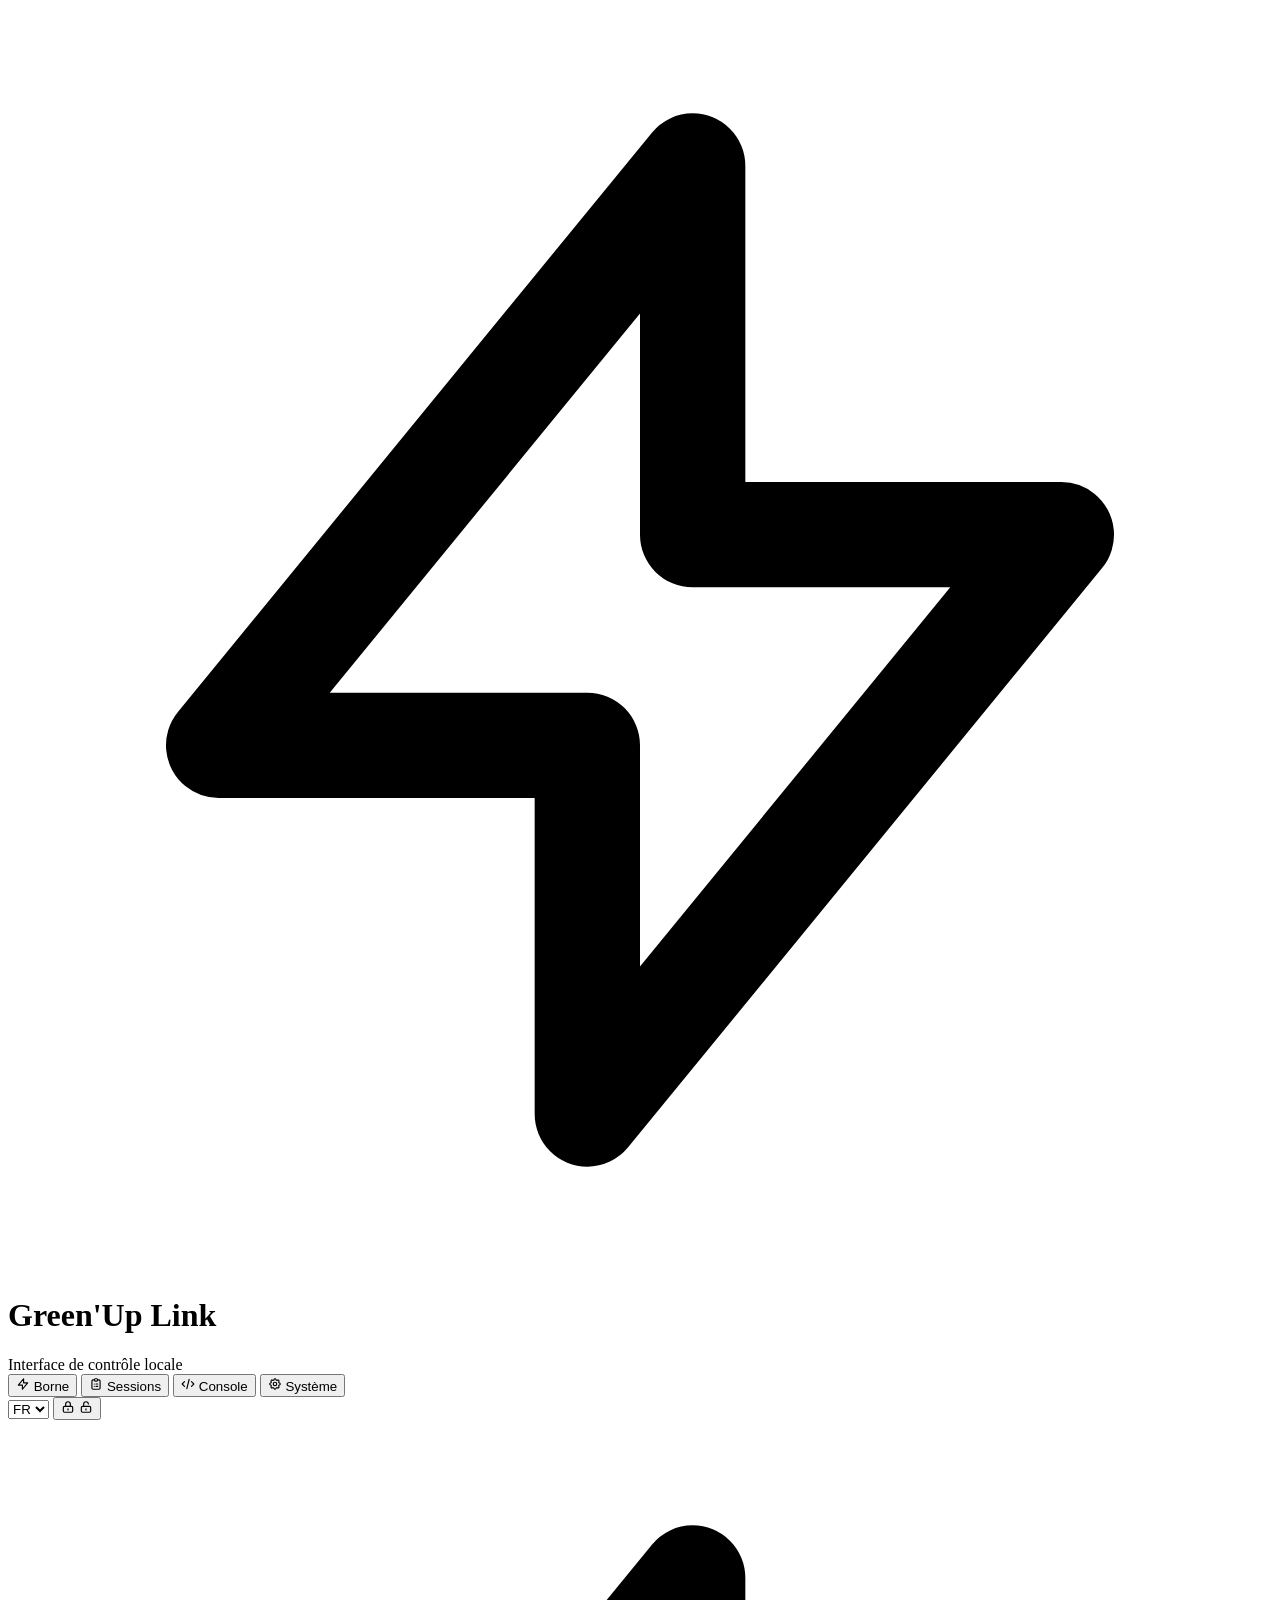
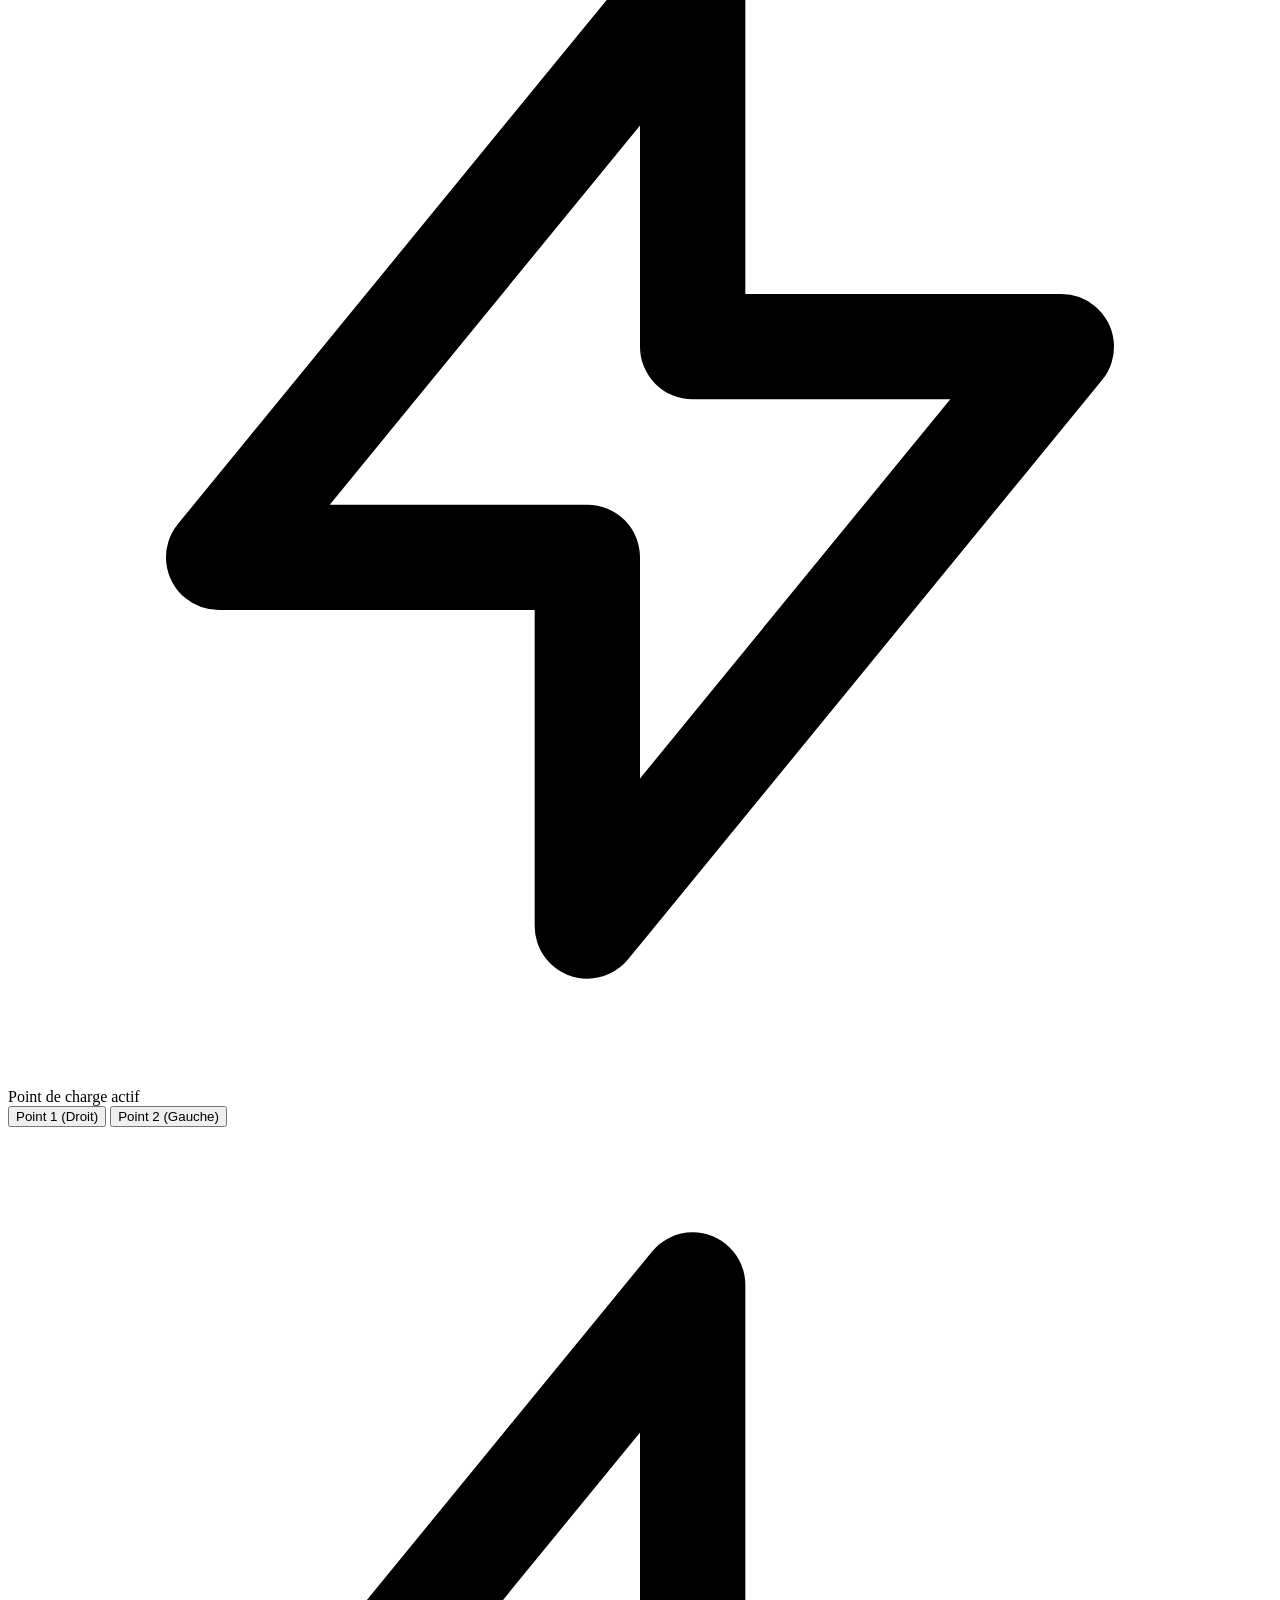
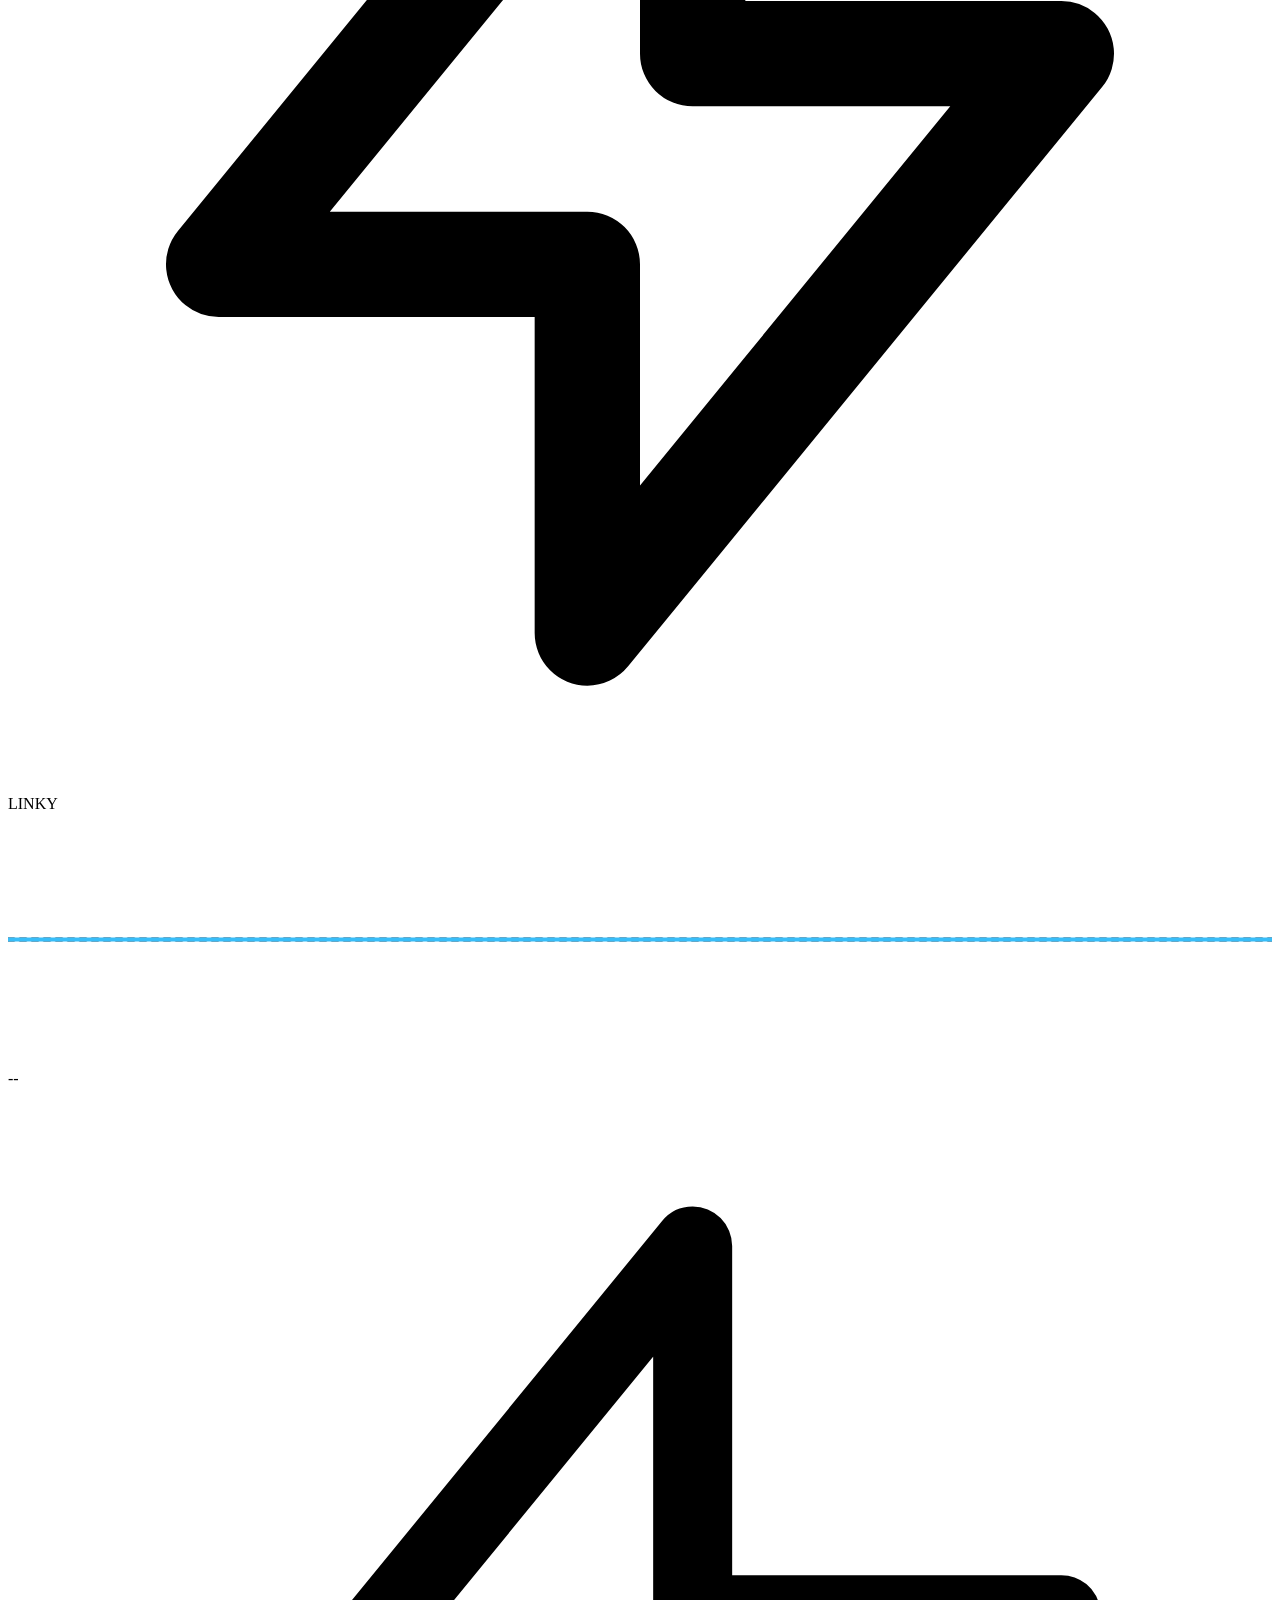
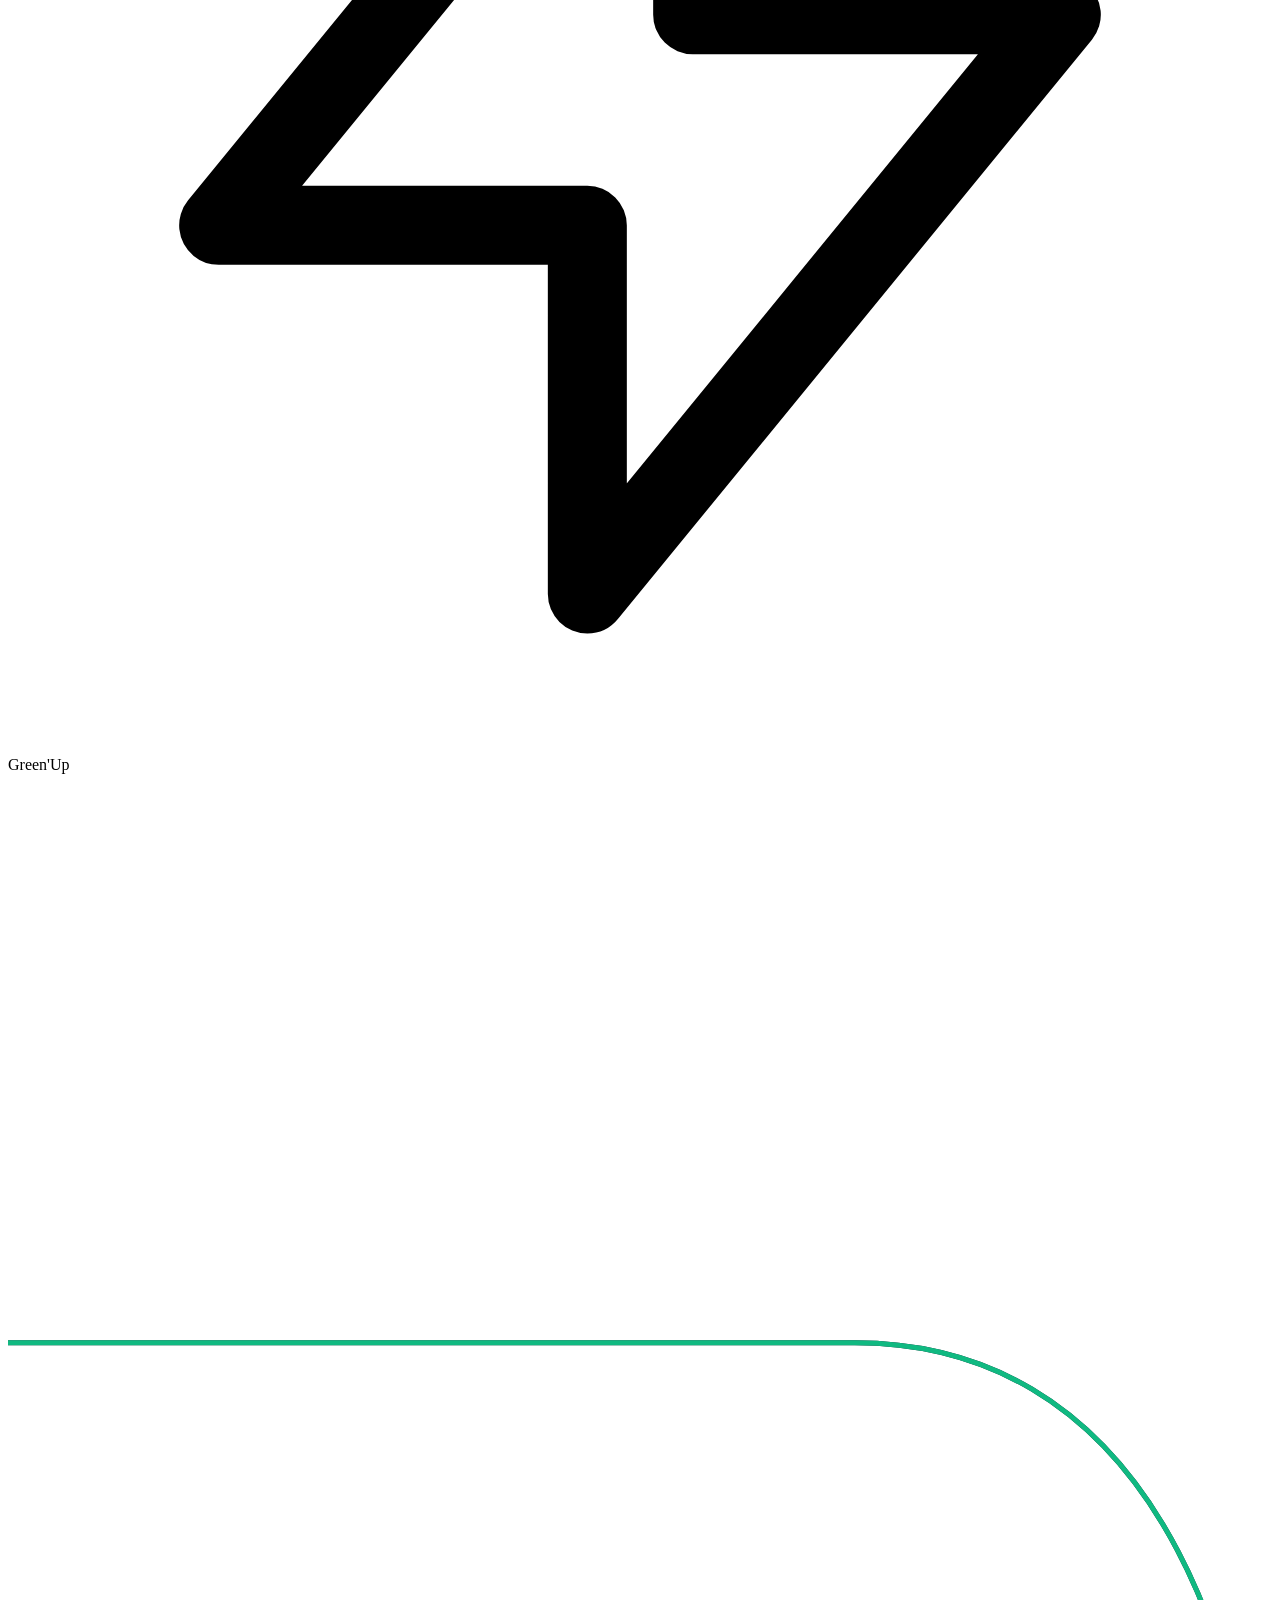
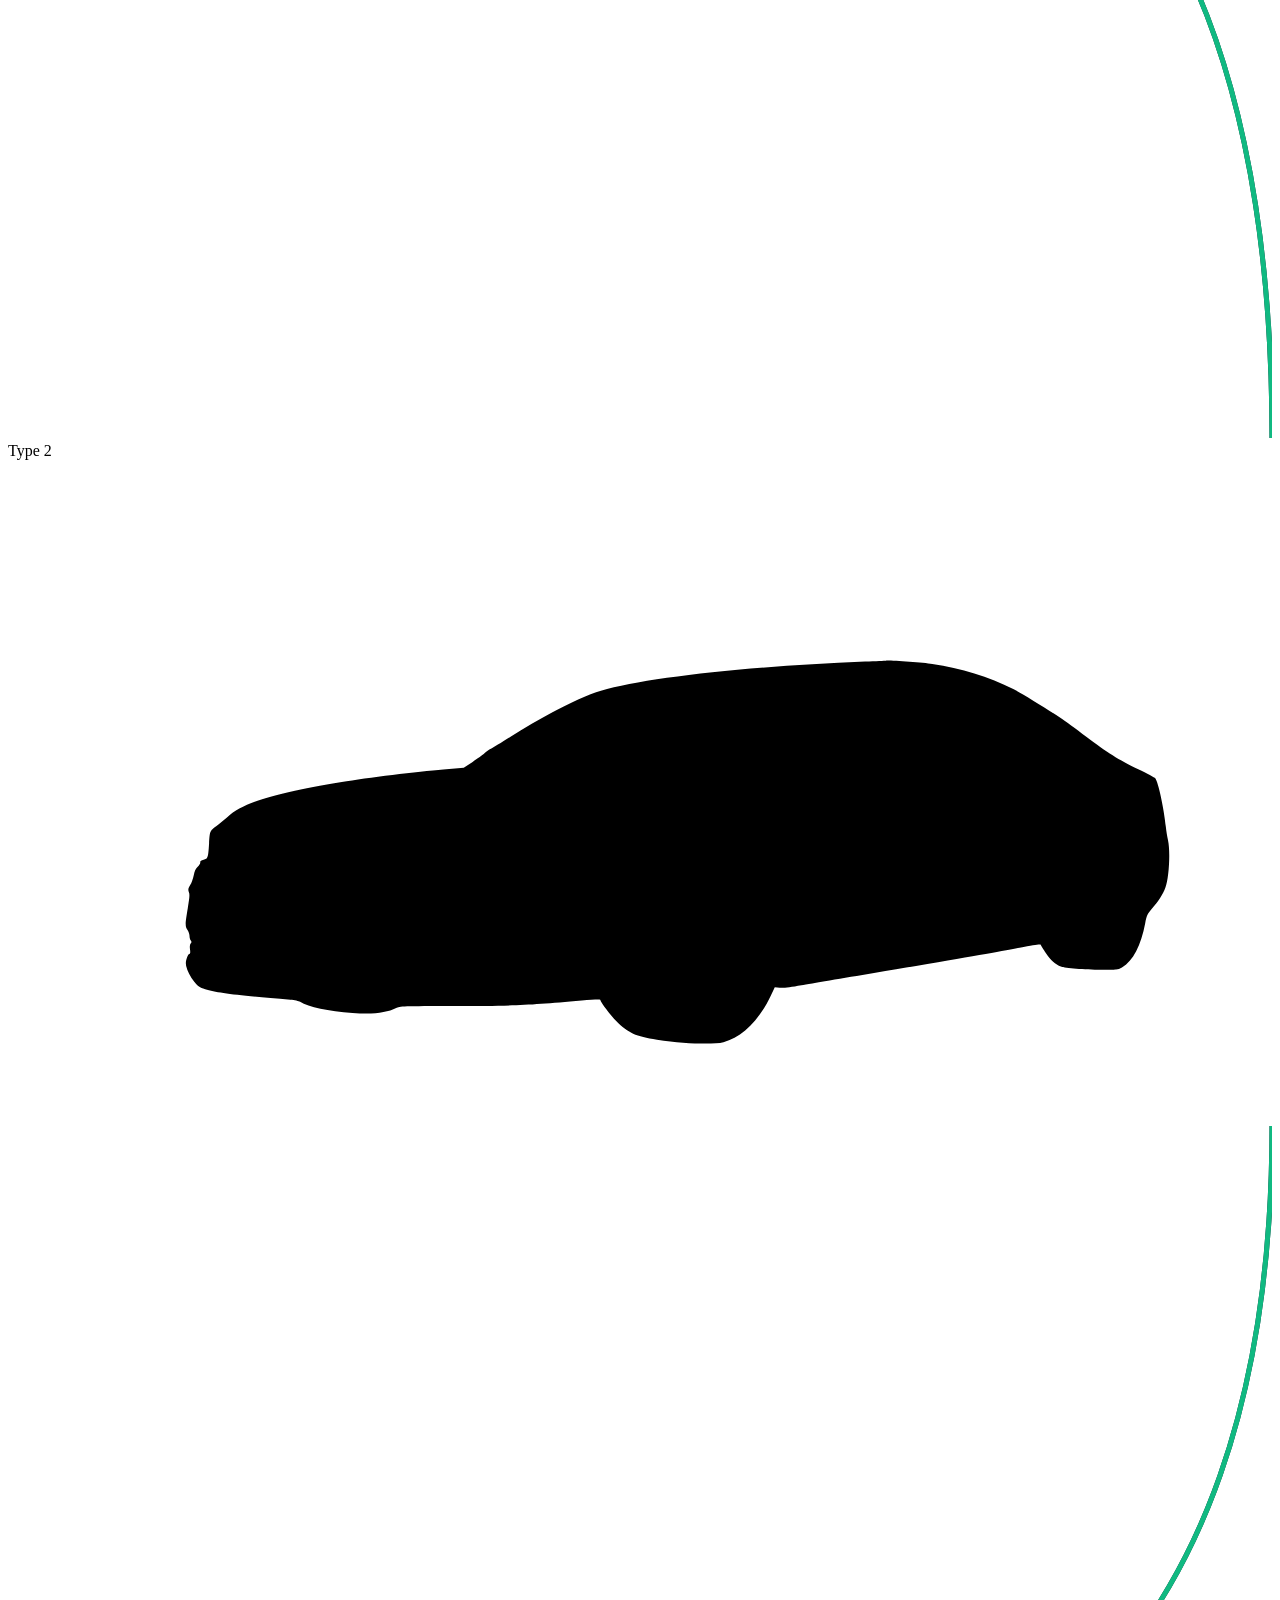
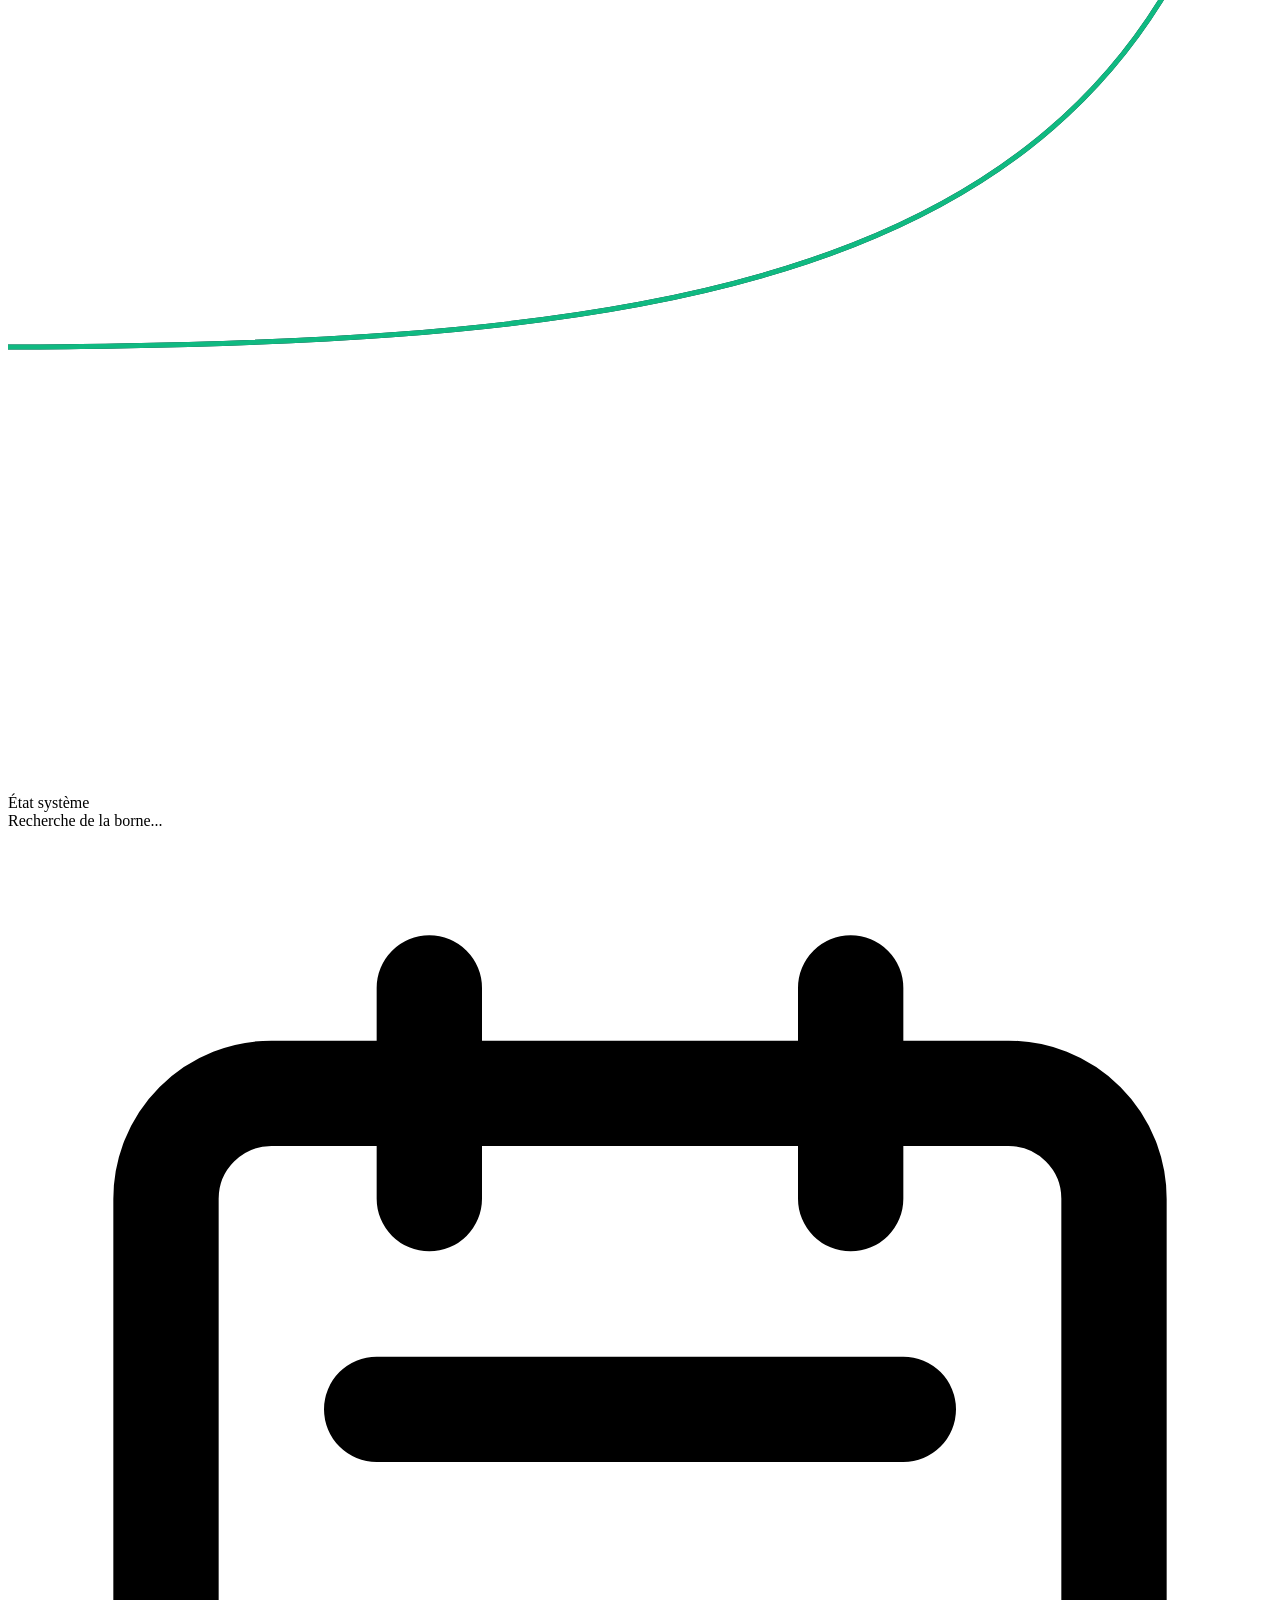
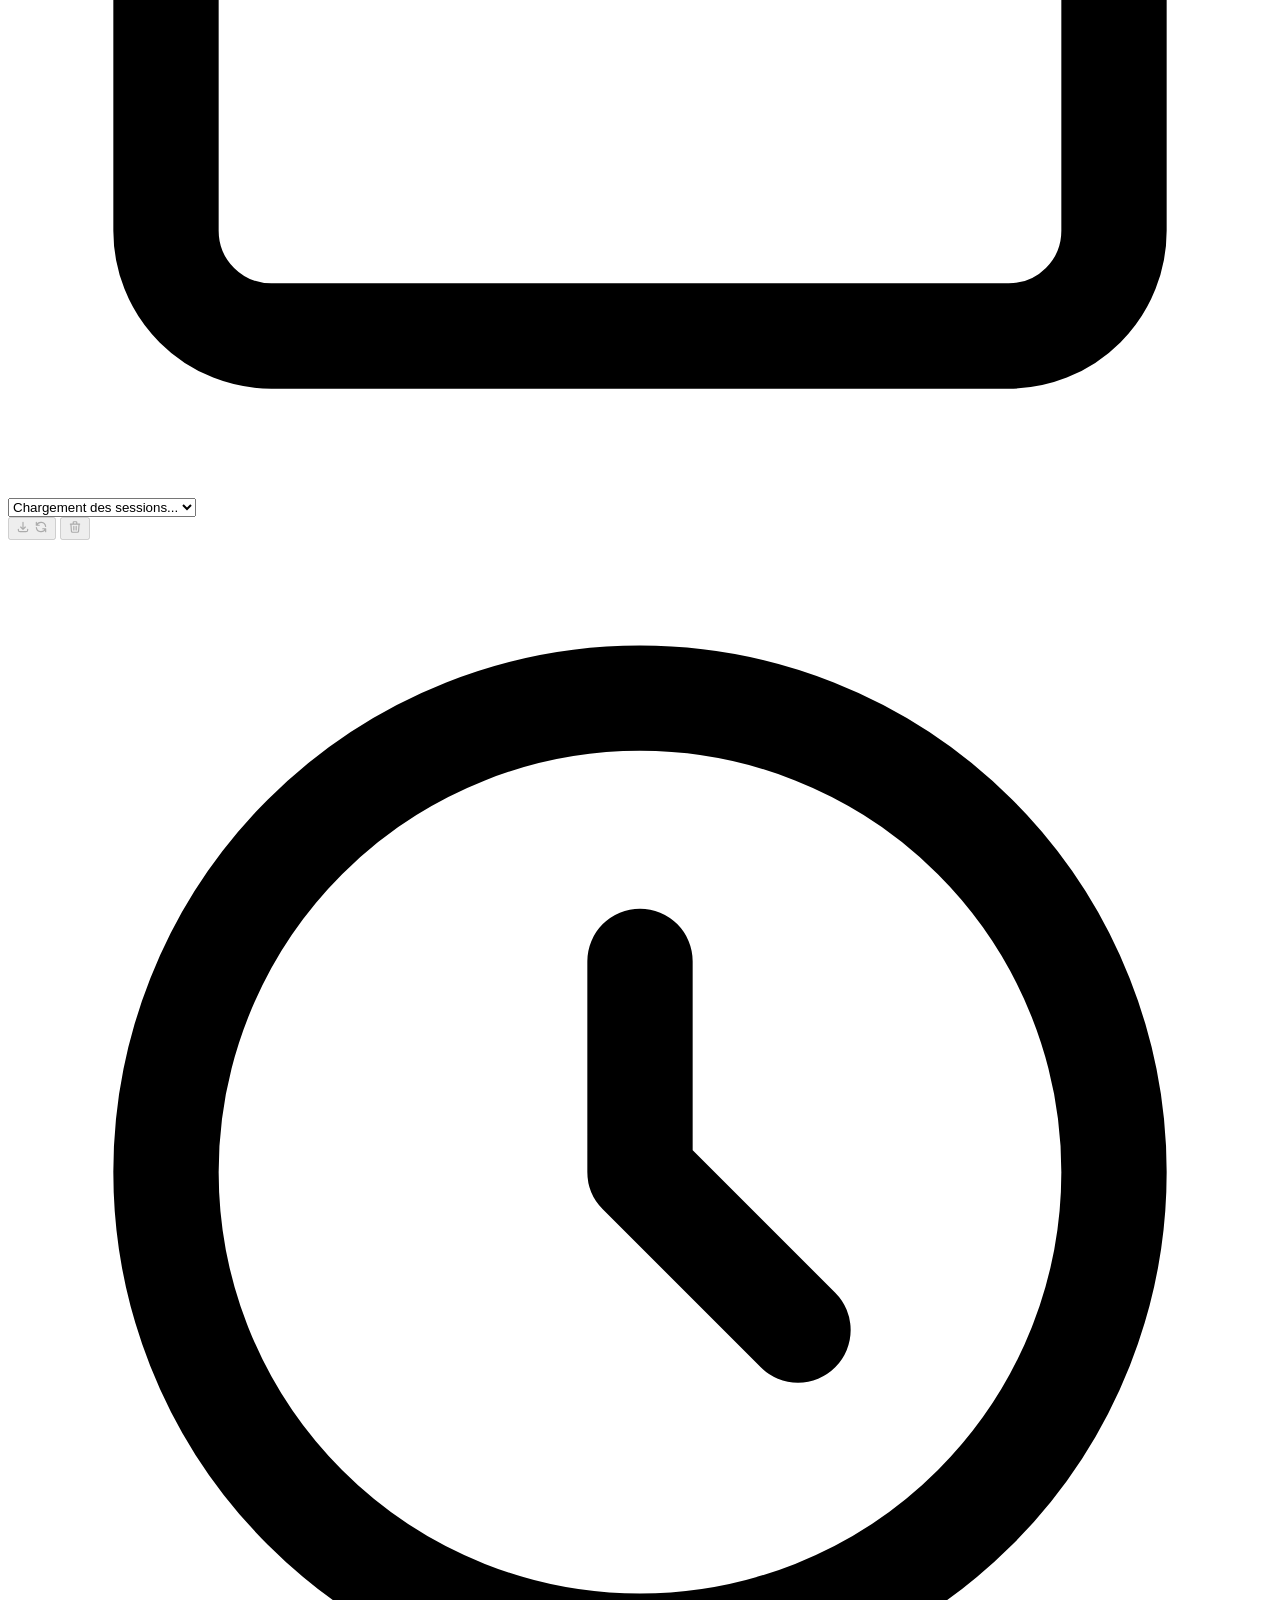
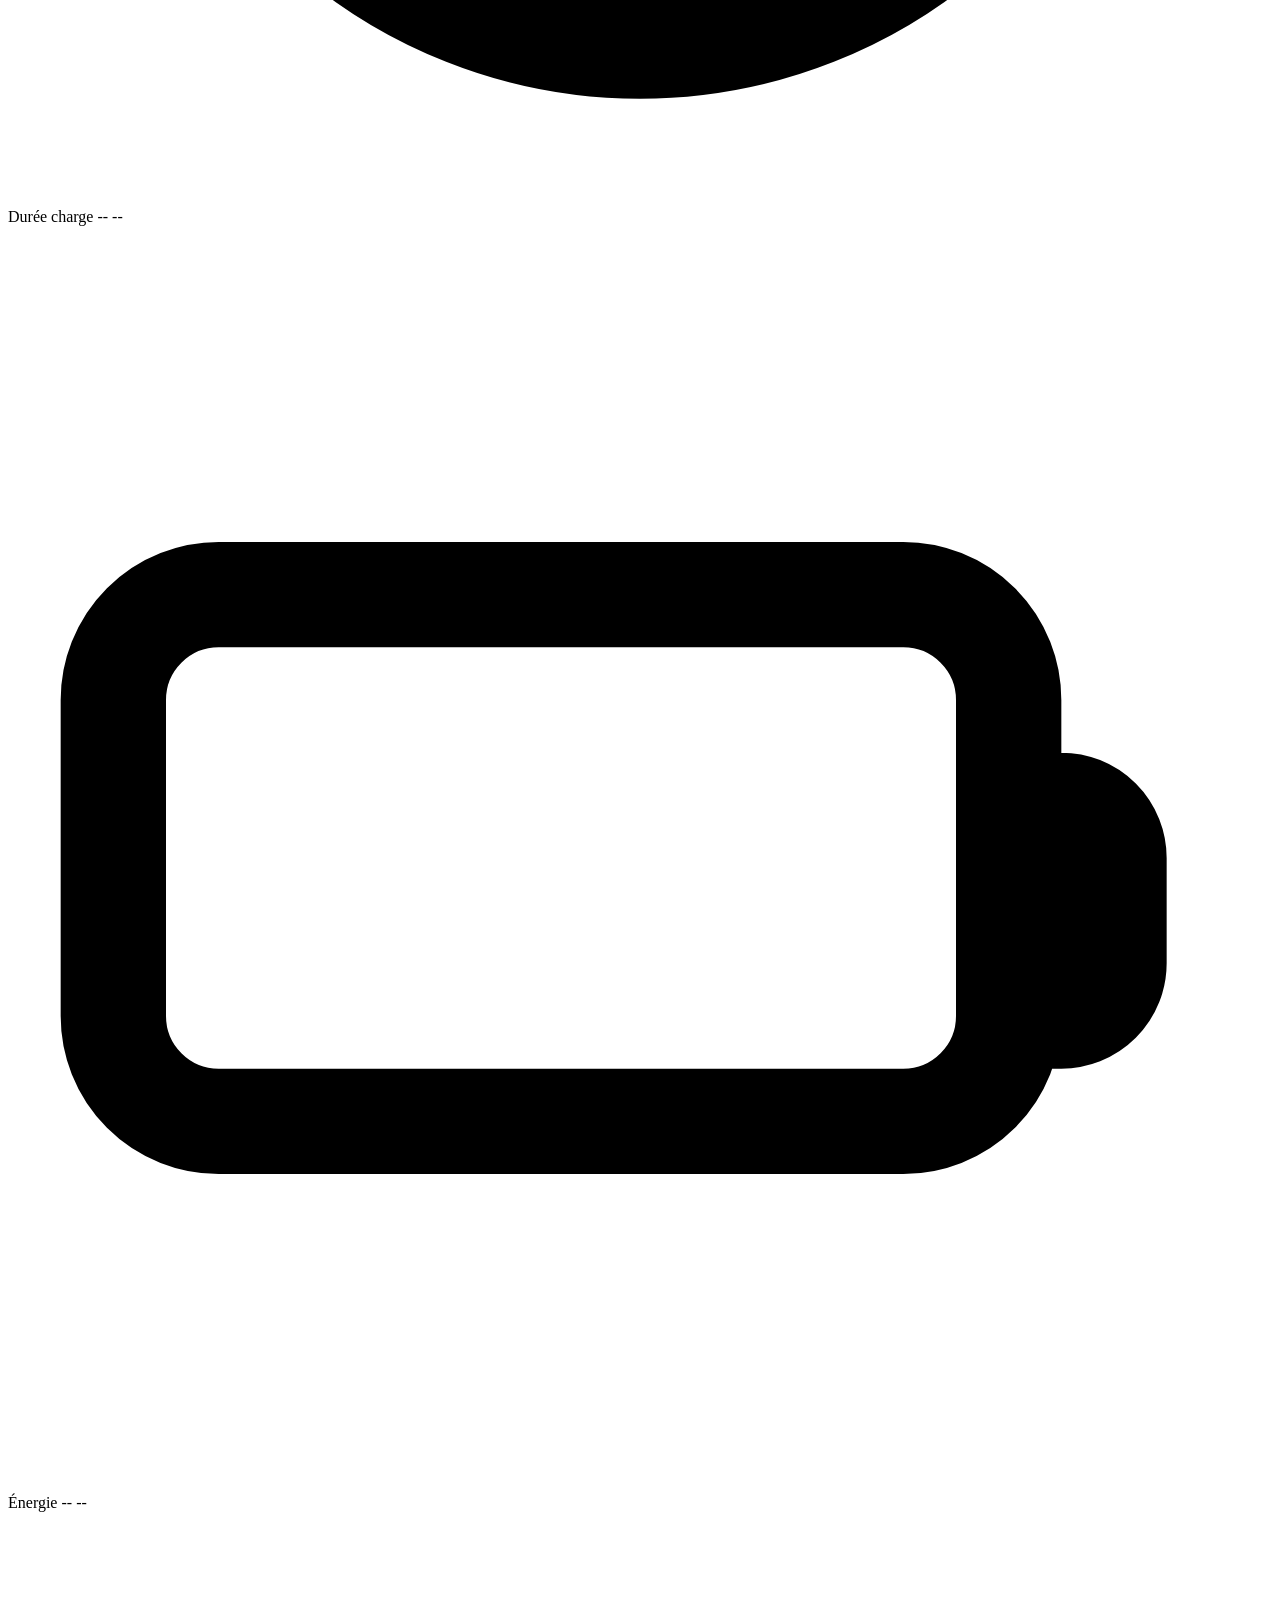
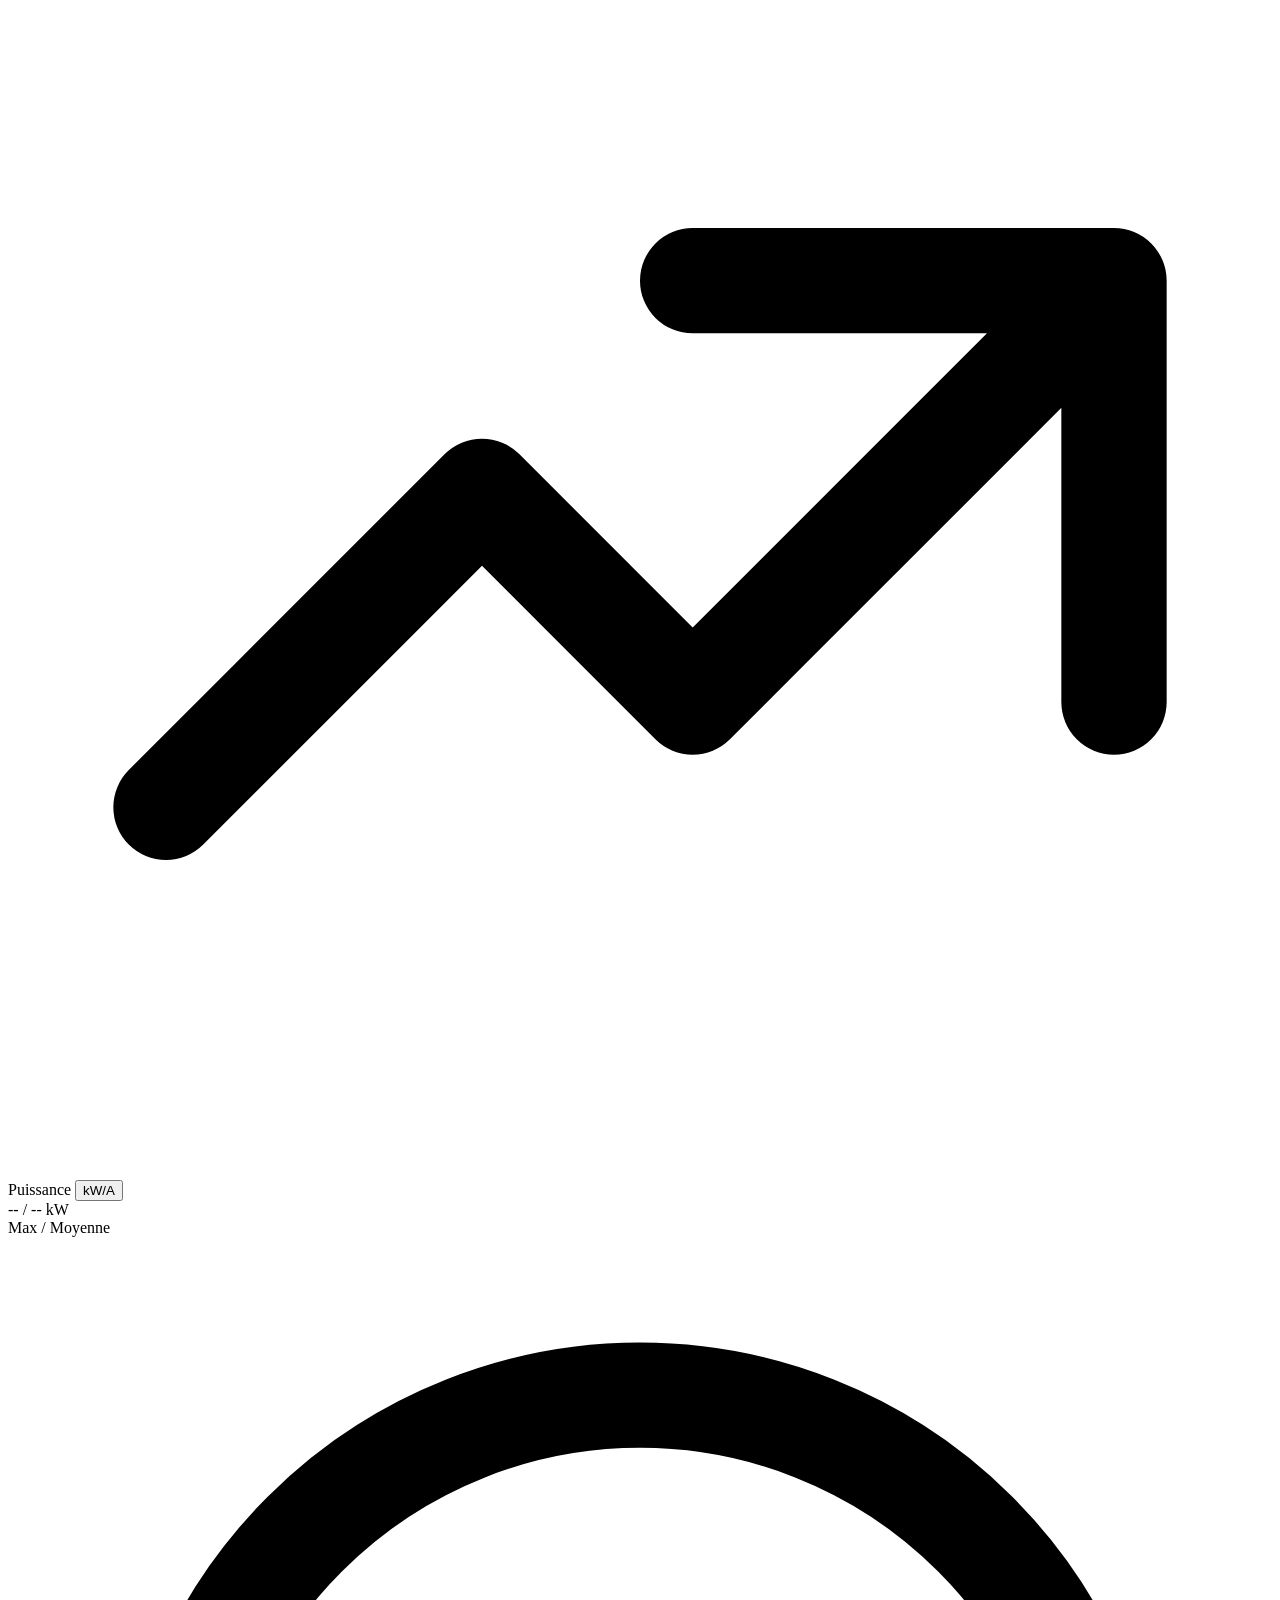
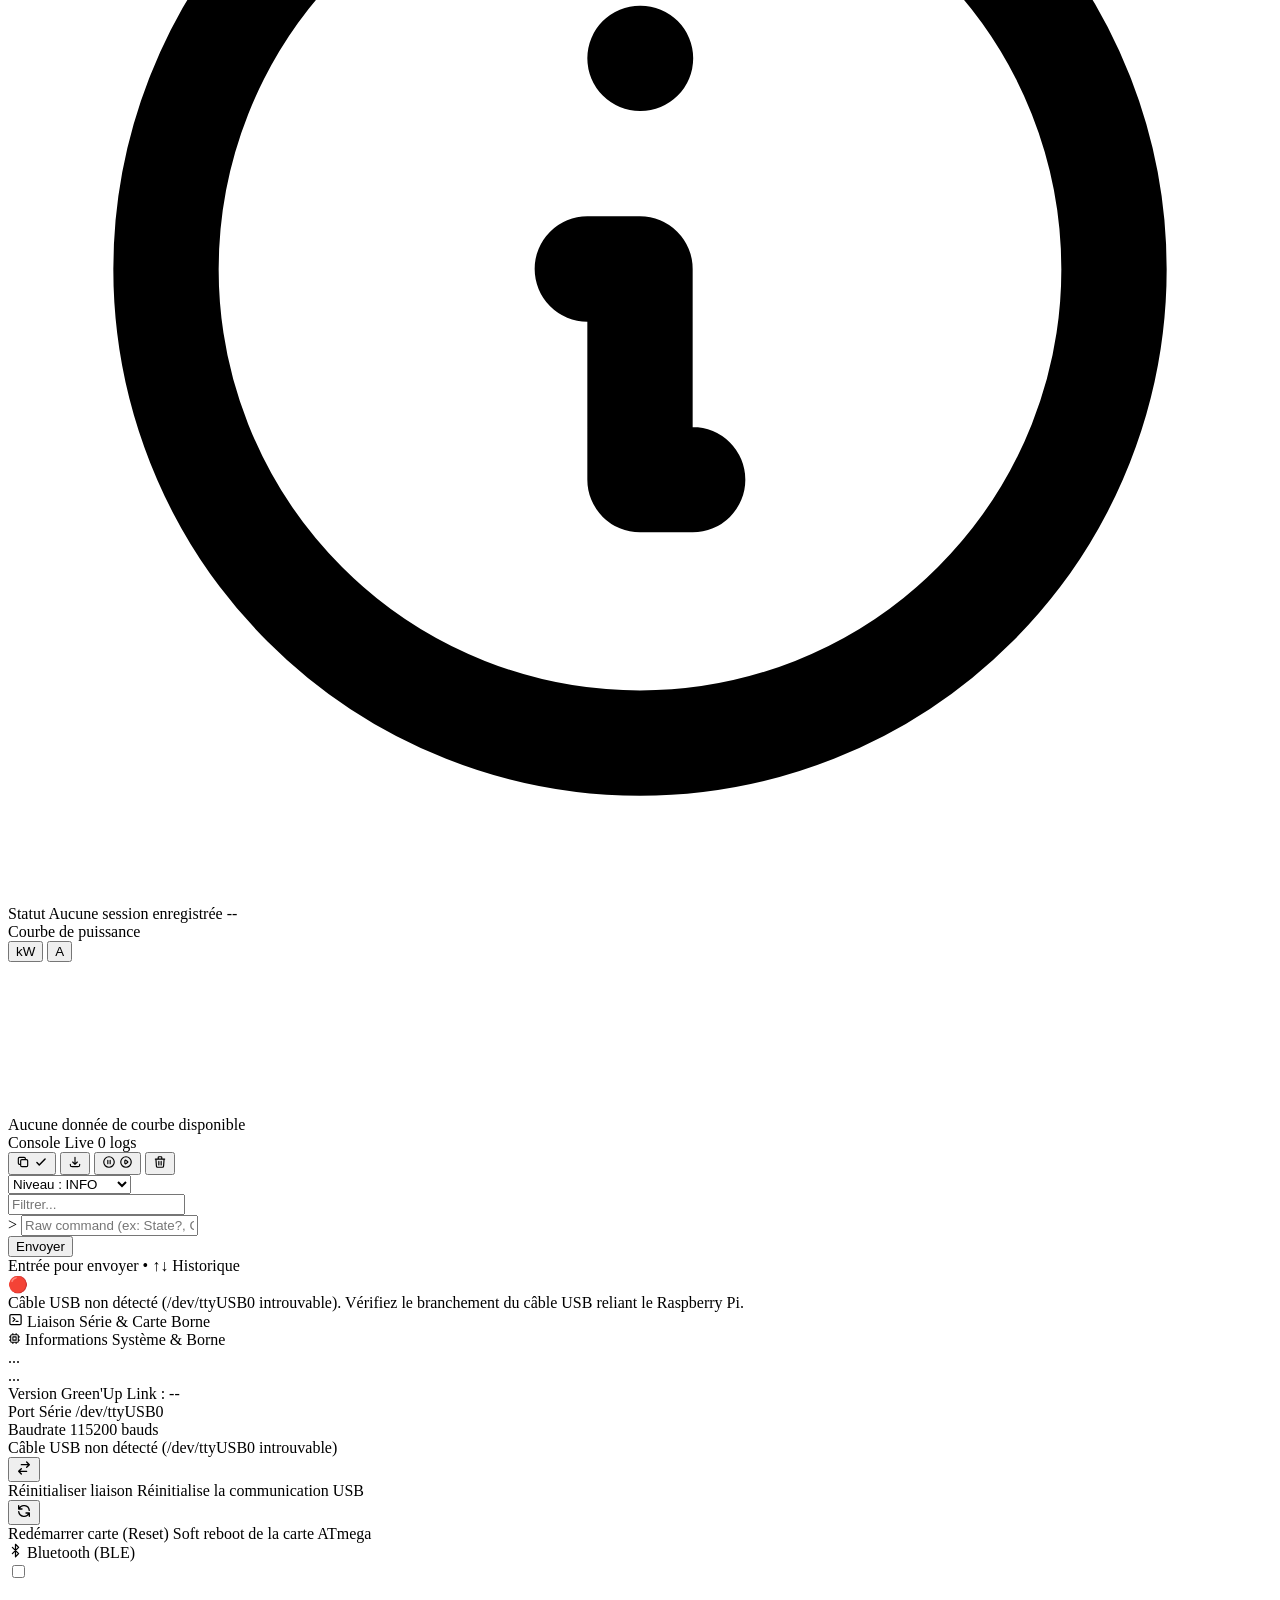
==== commit 79879a14: "Merge pull request #32 from BolzaW/feature/mqtt-integration feat(mqtt): add native MQTT client with " ====
--- a/crates/greenup-link/src/index.html
+++ b/crates/greenup-link/src/index.html
@@ -4,8 +4,8 @@
     <meta charset="UTF-8">
     <meta name="viewport" content="width=device-width, initial-scale=1.0">
     <title>Green'Up Link</title>
-    <link rel="icon" href="/favicon.ico?v=5">
-    <link rel="stylesheet" href="/css/style.css?v=5">
+    <link rel="icon" href="/favicon.ico?v=7">
+    <link rel="stylesheet" href="/css/style.css?v=7">
 </head>
 <body class="min-h-screen flex flex-col p-4 md:p-8 selection:bg-sky-500/30">
 
@@ -232,7 +232,7 @@
                 <!-- Energy -->
                 <div class="session-stat-card">
                     <span class="session-stat-header text-[10px] uppercase font-bold text-slate-400 tracking-wider flex items-center">
-                        <svg class="w-3.5 h-3.5 text-slate-400 flex-shrink-0" fill="none" stroke="currentColor" viewBox="0 0 24 24"><path stroke-linecap="round" stroke-linejoin="round" stroke-width="2" d="M13 10V3L4 14h7v7l9-11h-7z"/></svg>
+                        <svg class="w-3.5 h-3.5 text-slate-400 flex-shrink-0" fill="none" stroke="currentColor" viewBox="0 0 24 24"><path stroke-linecap="round" stroke-linejoin="round" stroke-width="2" d="M4 7h13a2 2 0 012 2v6a2 2 0 01-2 2H4a2 2 0 01-2-2V9a2 2 0 012-2zm15 4h1a1 1 0 011 1v2a1 1 0 01-1 1h-1v-4z"/></svg>
                         <span data-i18n="sessions.stat_energy">Énergie</span>
                     </span>
                     <span id="sessionValEnergy" class="text-sm sm:text-base font-bold text-sky-400 font-mono mt-1">--</span>
@@ -271,18 +271,18 @@
             <!-- Chart Container -->
             <div class="session-chart-wrap">
                 <!-- Header inside chart container -->
-                <div class="flex items-center justify-between px-3 pt-2 pb-2 mb-1 border-b border-slate-900/80">
-                    <span class="session-chart-header text-[10px] uppercase font-bold text-slate-400 tracking-wider flex items-center">
+                <div class="session-chart-header-row flex items-center justify-between px-3 pt-2 pb-2 mb-1 border-b border-slate-900/80 gap-1.5 sm:gap-2">
+                    <span class="session-chart-header uppercase font-bold text-slate-400 tracking-wider flex items-center">
                         <span id="sessionChartDot" class="w-1.5 h-1.5 rounded-full bg-sky-400 inline-block transition-colors"></span>
                         <span id="sessionChartTitle" data-i18n="sessions.chart_power_curve">Courbe de puissance</span>
                     </span>
-                    <span id="sessionChartDate" class="text-[11px] font-mono font-medium text-slate-400 tracking-wide"></span>
-                    <div class="flex items-center gap-2">
+                    <span id="sessionChartDate" class="session-chart-date font-mono font-medium text-slate-400 tracking-wide"></span>
+                    <div class="flex items-center gap-1.5 sm:gap-2 shrink-0">
                         <div class="session-chart-pill">
                             <button id="btnChartModeKw" type="button" class="chart-pill-btn active">kW</button>
                             <button id="btnChartModeAmps" type="button" class="chart-pill-btn">A</button>
                         </div>
-                        <span id="sessionChartStatus" class="text-[10px] font-mono text-slate-500"></span>
+                        <span id="sessionChartStatus" class="session-chart-status font-mono text-slate-500"></span>
                     </div>
                 </div>
 
@@ -528,22 +528,16 @@
                     <span id="cfgHttpBind" class="sys-kv-value font-mono">0.0.0.0:8080</span>
                 </div>
 
-                <!-- Mode de Supervision / Pilotage Toggle Row -->
-                <div class="sys-mode-section pt-3 pb-3 border-t border-slate-800/60 mt-3">
-                    <div class="flex items-center justify-between mb-1">
-                        <div class="sys-card-title">
-                            <svg width="15" height="15" class="text-indigo-400" fill="none" stroke="currentColor" viewBox="0 0 24 24">
-                                <path stroke-linecap="round" stroke-linejoin="round" stroke-width="2" d="M9 12l2 2 4-4m5.618-4.016A11.955 11.955 0 0112 2.944a11.955 11.955 0 01-8.618 3.04A12.02 12.02 0 003 9c0 5.591 3.824 10.29 9 11.622 5.176-1.332 9-6.03 9-11.622 0-1.042-.133-2.052-.382-3.016z"/>
-                            </svg>
-                            <span data-i18n="system.supervision_title">Pilotage de la borne</span>
-                        </div>
-                        <div class="sys-toggle-wrap">
-                            <input type="checkbox" name="toggleMode" id="modeToggle" onchange="toggleSupervisionMode()" class="toggle-checkbox absolute block rounded-full bg-slate-200 border-4 appearance-none cursor-pointer transition-transform duration-200 ease-in-out" checked/>
-                            <label for="modeToggle" class="toggle-label block overflow-hidden h-6 rounded-full bg-slate-800 cursor-pointer transition-colors duration-200 ease-in-out border border-slate-700"></label>
-                        </div>
-                    </div>
-                    <p id="cfgModeDesc" class="sys-module-desc text-[11px] text-slate-400 mt-1" data-i18n="system.mode_remote_desc">Mode normal : Green'Up Link pilote la borne et envoie les commandes à l'ATmega (autorisations, consigne de courant, TIC).</p>
-                    <div id="cfgModeFeedback" class="sys-feedback"></div>
+                <!-- Read-only Operating Modes (Sniffer Mode & Kiosk Mode) -->
+                <div class="sys-grid-2">
+                    <div class="sys-kv-box">
+                        <span class="sys-kv-label" data-i18n="system.sniffer_mode_label">Mode Sniffer</span>
+                        <span id="cfgSnifferModeBadge" class="sys-badge sys-badge-muted">--</span>
+                    </div>
+                    <div class="sys-kv-box">
+                        <span class="sys-kv-label" data-i18n="system.kiosk_mode_label">Mode Kiosk</span>
+                        <span id="cfgKioskModeBadge" class="sys-badge sys-badge-muted">--</span>
+                    </div>
                 </div>
 
                 <!-- Client API Token Row -->
@@ -610,7 +604,7 @@
             <div class="bg-slate-900 border border-slate-800 rounded-2xl p-5 shadow-lg flex flex-col justify-center relative overflow-hidden group">
                 <div class="absolute inset-0 bg-sky-500/5 opacity-0 group-hover:opacity-100 transition-opacity"></div>
                 <div class="text-slate-500 text-xs font-bold uppercase tracking-wider mb-2 flex items-center gap-2 relative z-10">
-                    <svg class="w-4 h-4 text-sky-500/70" fill="none" stroke="currentColor" viewBox="0 0 24 24"><path stroke-linecap="round" stroke-linejoin="round" stroke-width="2" d="M9 3v2m6-2v2M9 19v2m6-2v2M5 9H3m2 6H3m18-6h-2m2 6h-2M7 19h10a2 2 0 002-2V7a2 2 0 00-2-2H7a2 2 0 00-2 2v10a2 2 0 002 2zM9 9h6v6H9V9z"></path></svg>
+                    <svg class="w-4 h-4 text-sky-500/70" fill="none" stroke="currentColor" viewBox="0 0 24 24"><path stroke-linecap="round" stroke-linejoin="round" stroke-width="2" d="M13 7h8m0 0v8m0-8l-8 8-4-4-6 6"></path></svg>
                     <span data-i18n="telemetry.power">Puissance</span>
                 </div>
                 <div class="flex items-baseline space-x-1 relative z-10">
@@ -622,7 +616,7 @@
             <div class="bg-slate-900 border border-slate-800 rounded-2xl p-5 shadow-lg flex flex-col justify-center relative overflow-hidden group">
                 <div class="absolute inset-0 bg-sky-500/5 opacity-0 group-hover:opacity-100 transition-opacity"></div>
                 <div class="text-slate-500 text-xs font-bold uppercase tracking-wider mb-2 flex items-center gap-2 relative z-10">
-                    <svg class="w-4 h-4 text-sky-500/70" fill="none" stroke="currentColor" viewBox="0 0 24 24"><path stroke-linecap="round" stroke-linejoin="round" stroke-width="2" d="M12 8v4l3 3m6-3a9 9 0 11-18 0 9 9 0 0118 0z"></path></svg>
+                    <svg class="w-4 h-4 text-sky-500/70" fill="none" stroke="currentColor" viewBox="0 0 24 24"><path stroke-linecap="round" stroke-linejoin="round" stroke-width="2" d="M4 7h13a2 2 0 012 2v6a2 2 0 01-2 2H4a2 2 0 01-2-2V9a2 2 0 012-2zm15 4h1a1 1 0 011 1v2a1 1 0 01-1 1h-1v-4z"></path></svg>
                     <span data-i18n="telemetry.energy">Énergie</span>
                 </div>
                 <div class="flex items-baseline space-x-1 relative z-10">
@@ -647,8 +641,13 @@
                 <div id="sliderBox" class="bg-slate-950/50 p-4 rounded-xl border border-slate-800 transition-all duration-300">
                     <div class="flex justify-between items-end mb-4">
                         <label id="lblSliderTitle" class="text-xs font-bold text-slate-400 uppercase tracking-wide transition-colors" data-i18n="controls.current_limit">Consigne de Courant</label>
-                        <div id="boxSliderValue" class="bg-sky-500/10 px-3 py-1 rounded border border-sky-500/20 transition-all duration-300">
-                            <span id="lblSlider" class="font-bold text-sky-400 font-mono text-sm transition-colors">16 A</span>
+                        <div class="flex items-center gap-2">
+                            <div id="boxAppliedValue" class="limit-badge-applied state-equal" title="Consigne réellement appliquée par la borne (CC)" data-i18n-title="controls.applied_limit_tooltip">
+                                <span id="lblAppliedLimit">16 A</span>
+                            </div>
+                            <div id="boxSliderValue" class="limit-badge-slider">
+                                <span id="lblSlider">16 A</span>
+                            </div>
                         </div>
                     </div>
                     <input type="range" id="currentSlider" min="7" max="32" step="1" value="16">
@@ -715,15 +714,15 @@
     </div>
 </div>
 
-<script src="/js/dom.js?v=5"></script>
-<script src="/js/i18n.js?v=5"></script>
-<script src="/js/linky.js?v=5"></script>
-<script src="/js/controls.js?v=5"></script>
-<script src="/js/visuals.js?v=5"></script>
-<script src="/js/api.js?v=5"></script>
-<script src="/js/console.js?v=5"></script>
-<script src="/js/sessions.js?v=5"></script>
-<script src="/js/config.js?v=5"></script>
-<script src="/js/main.js?v=5"></script>
+<script src="/js/dom.js?v=7"></script>
+<script src="/js/i18n.js?v=7"></script>
+<script src="/js/linky.js?v=7"></script>
+<script src="/js/controls.js?v=7"></script>
+<script src="/js/visuals.js?v=7"></script>
+<script src="/js/api.js?v=7"></script>
+<script src="/js/console.js?v=7"></script>
+<script src="/js/sessions.js?v=7"></script>
+<script src="/js/config.js?v=7"></script>
+<script src="/js/main.js?v=7"></script>
 </body>
 </html>
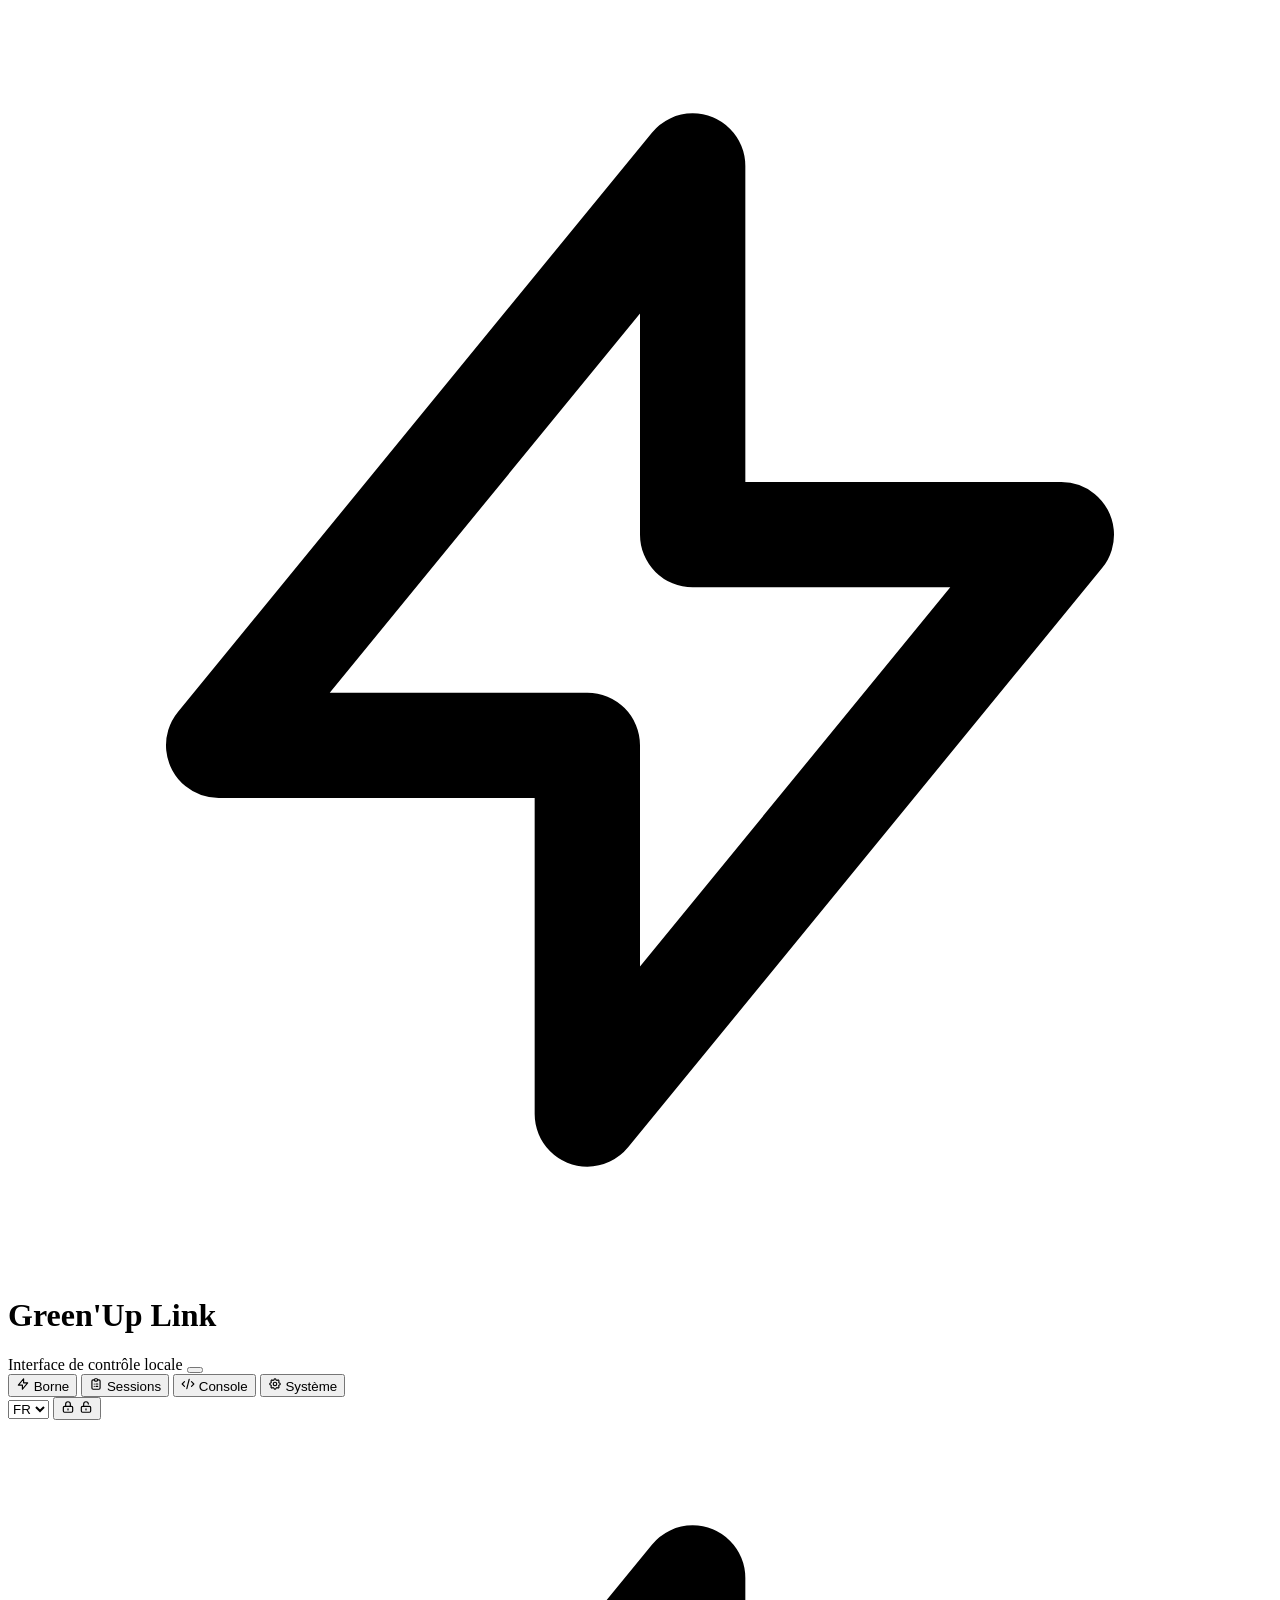
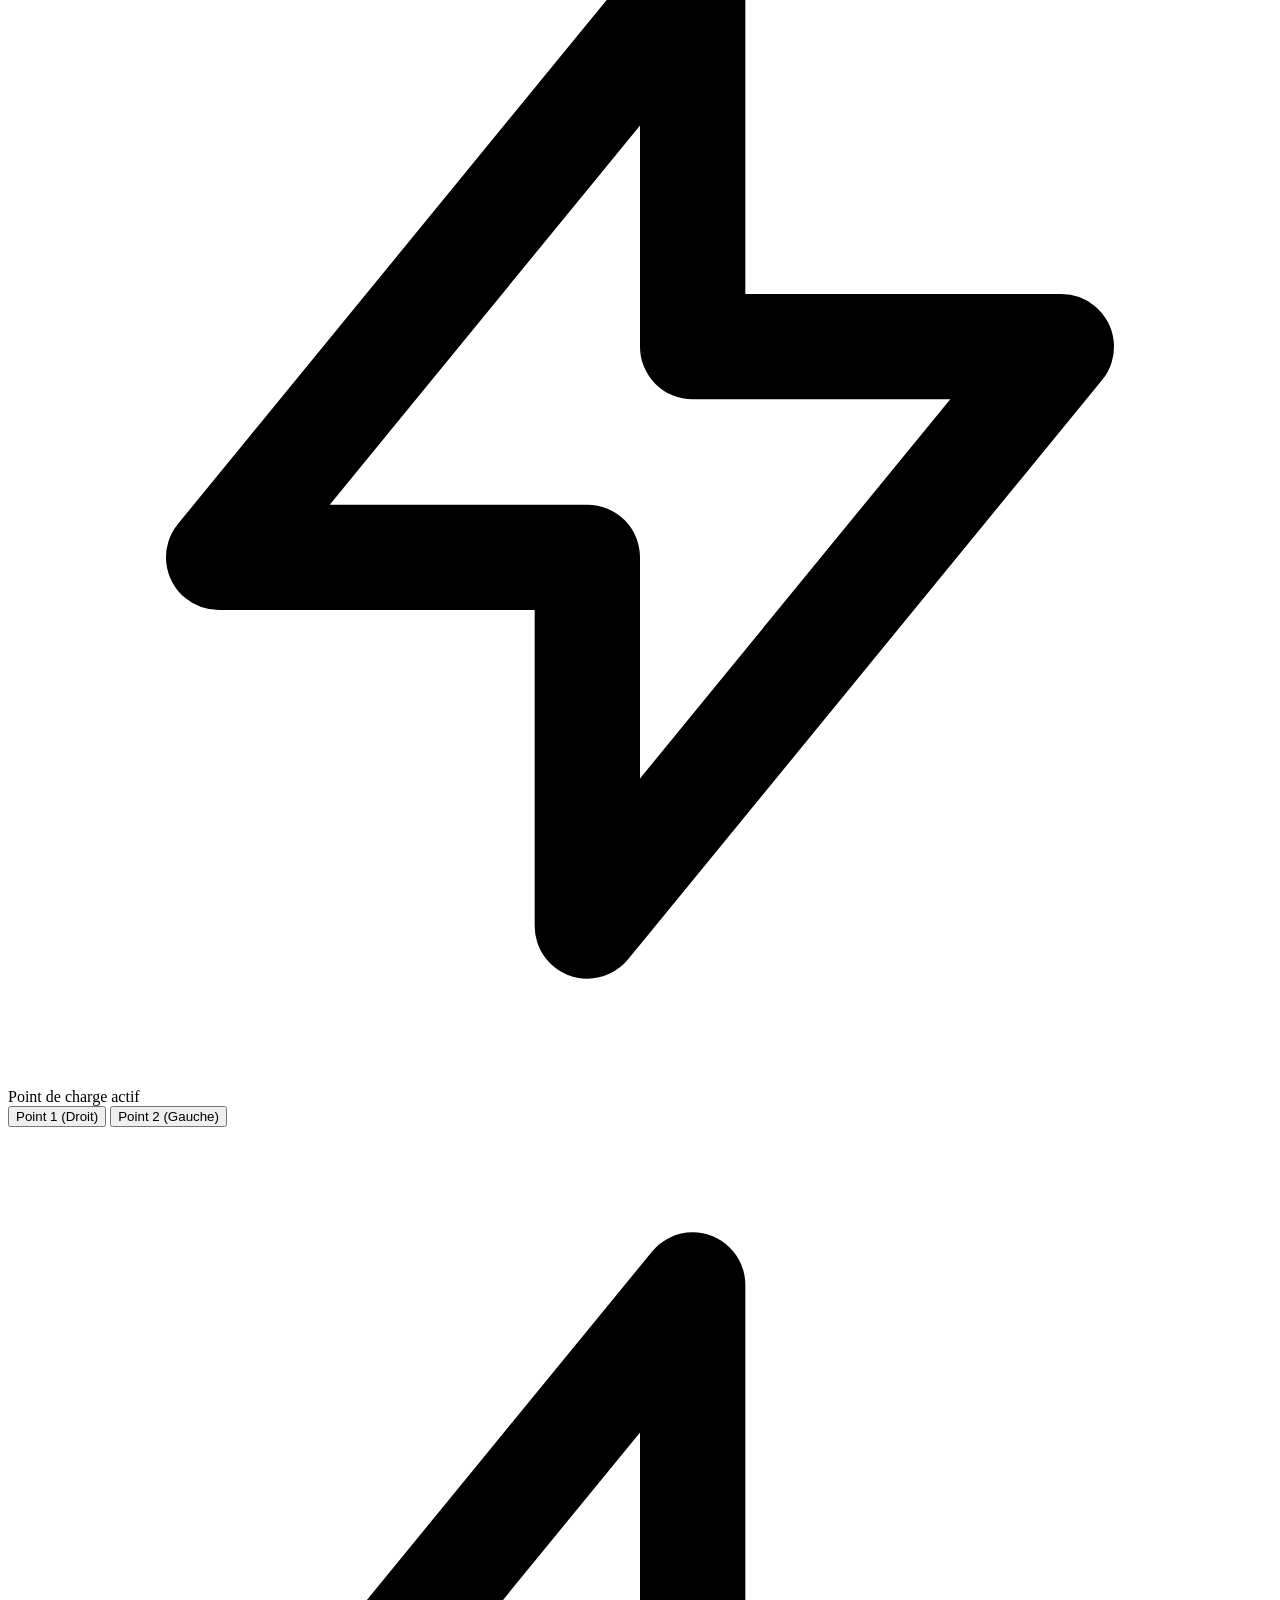
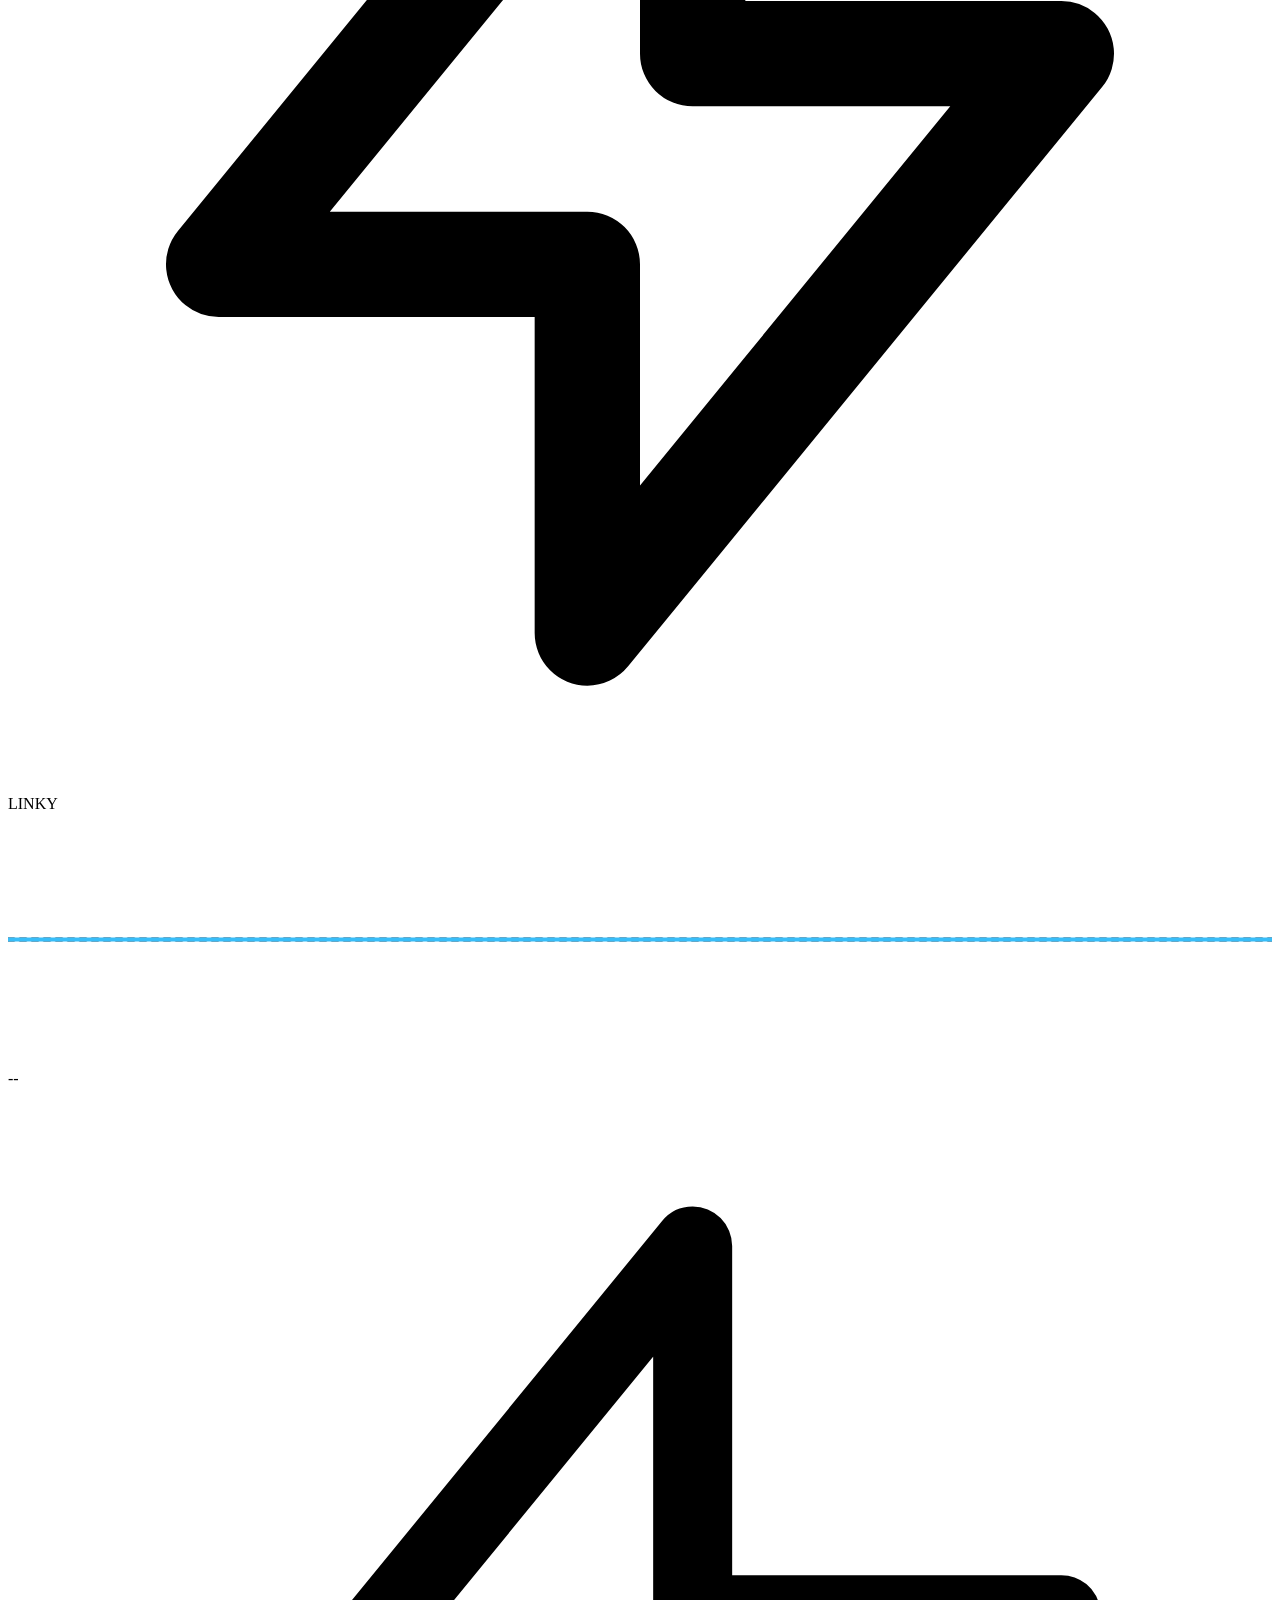
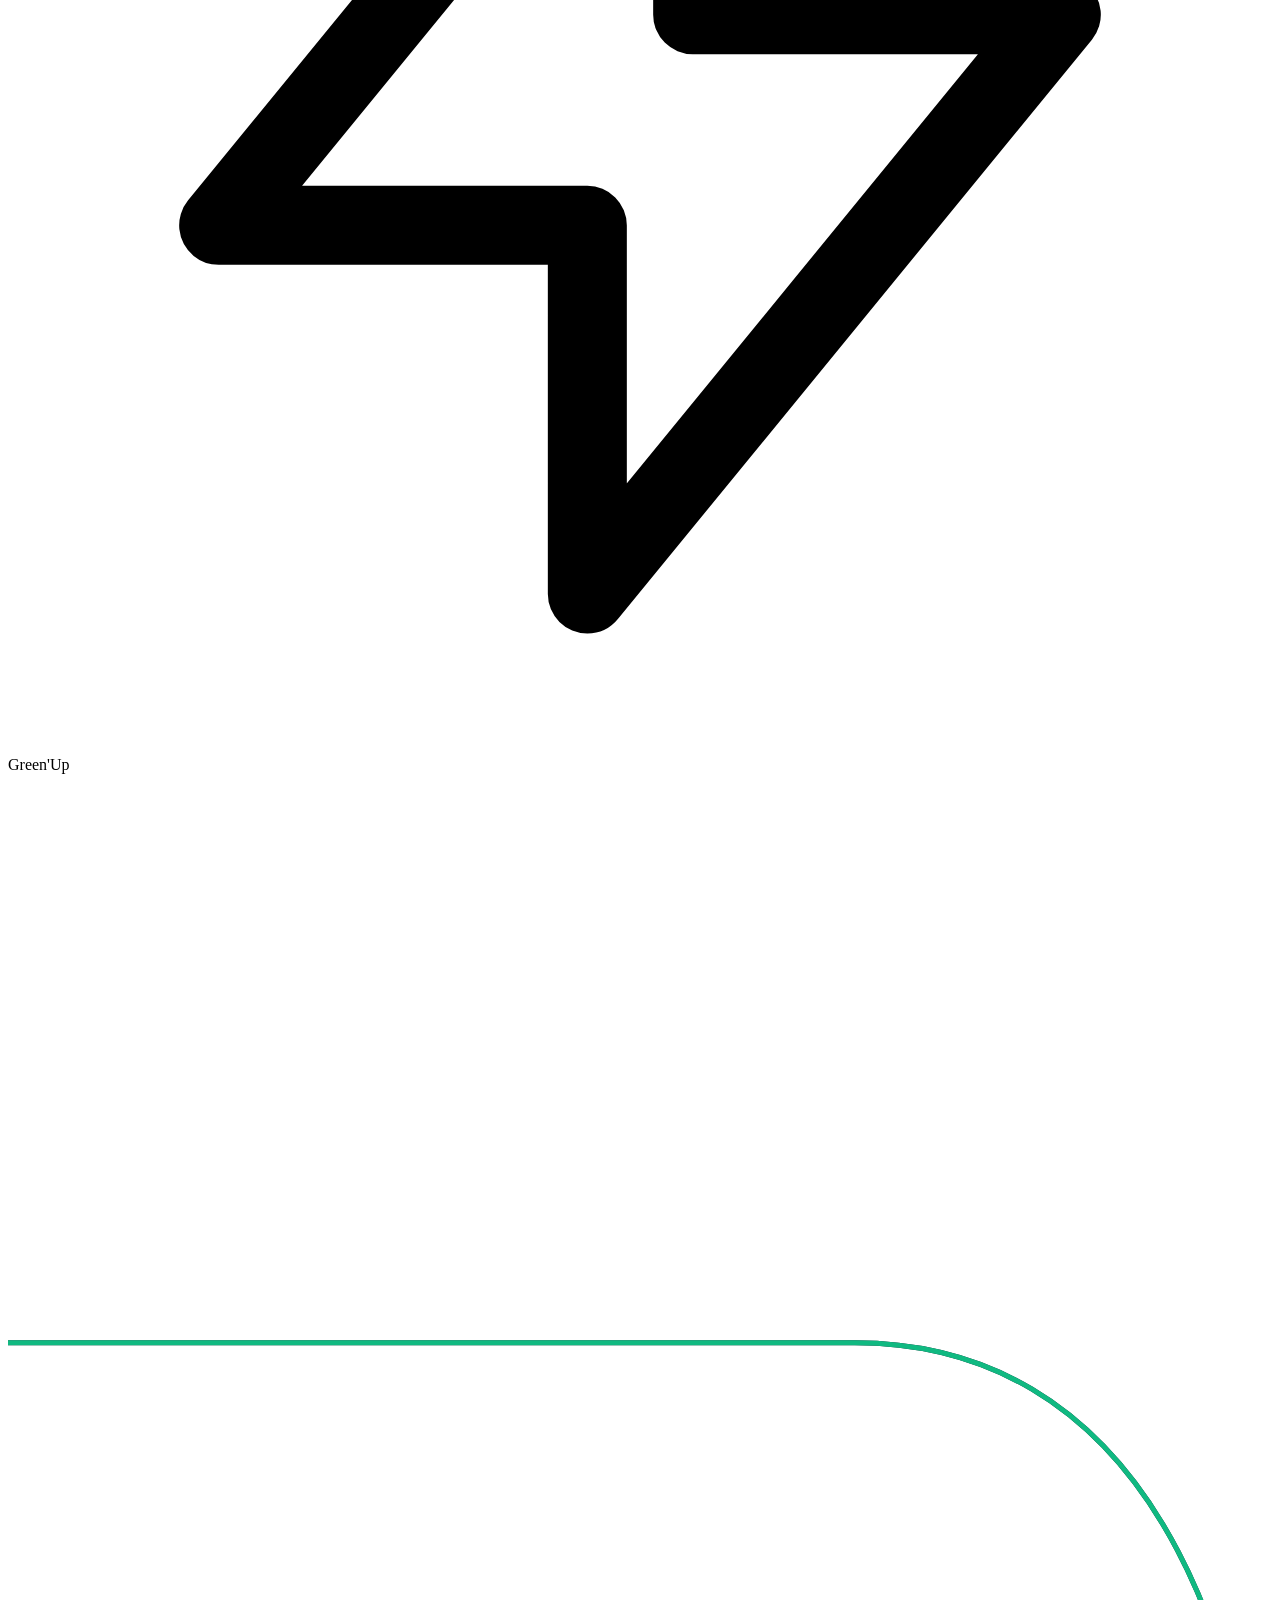
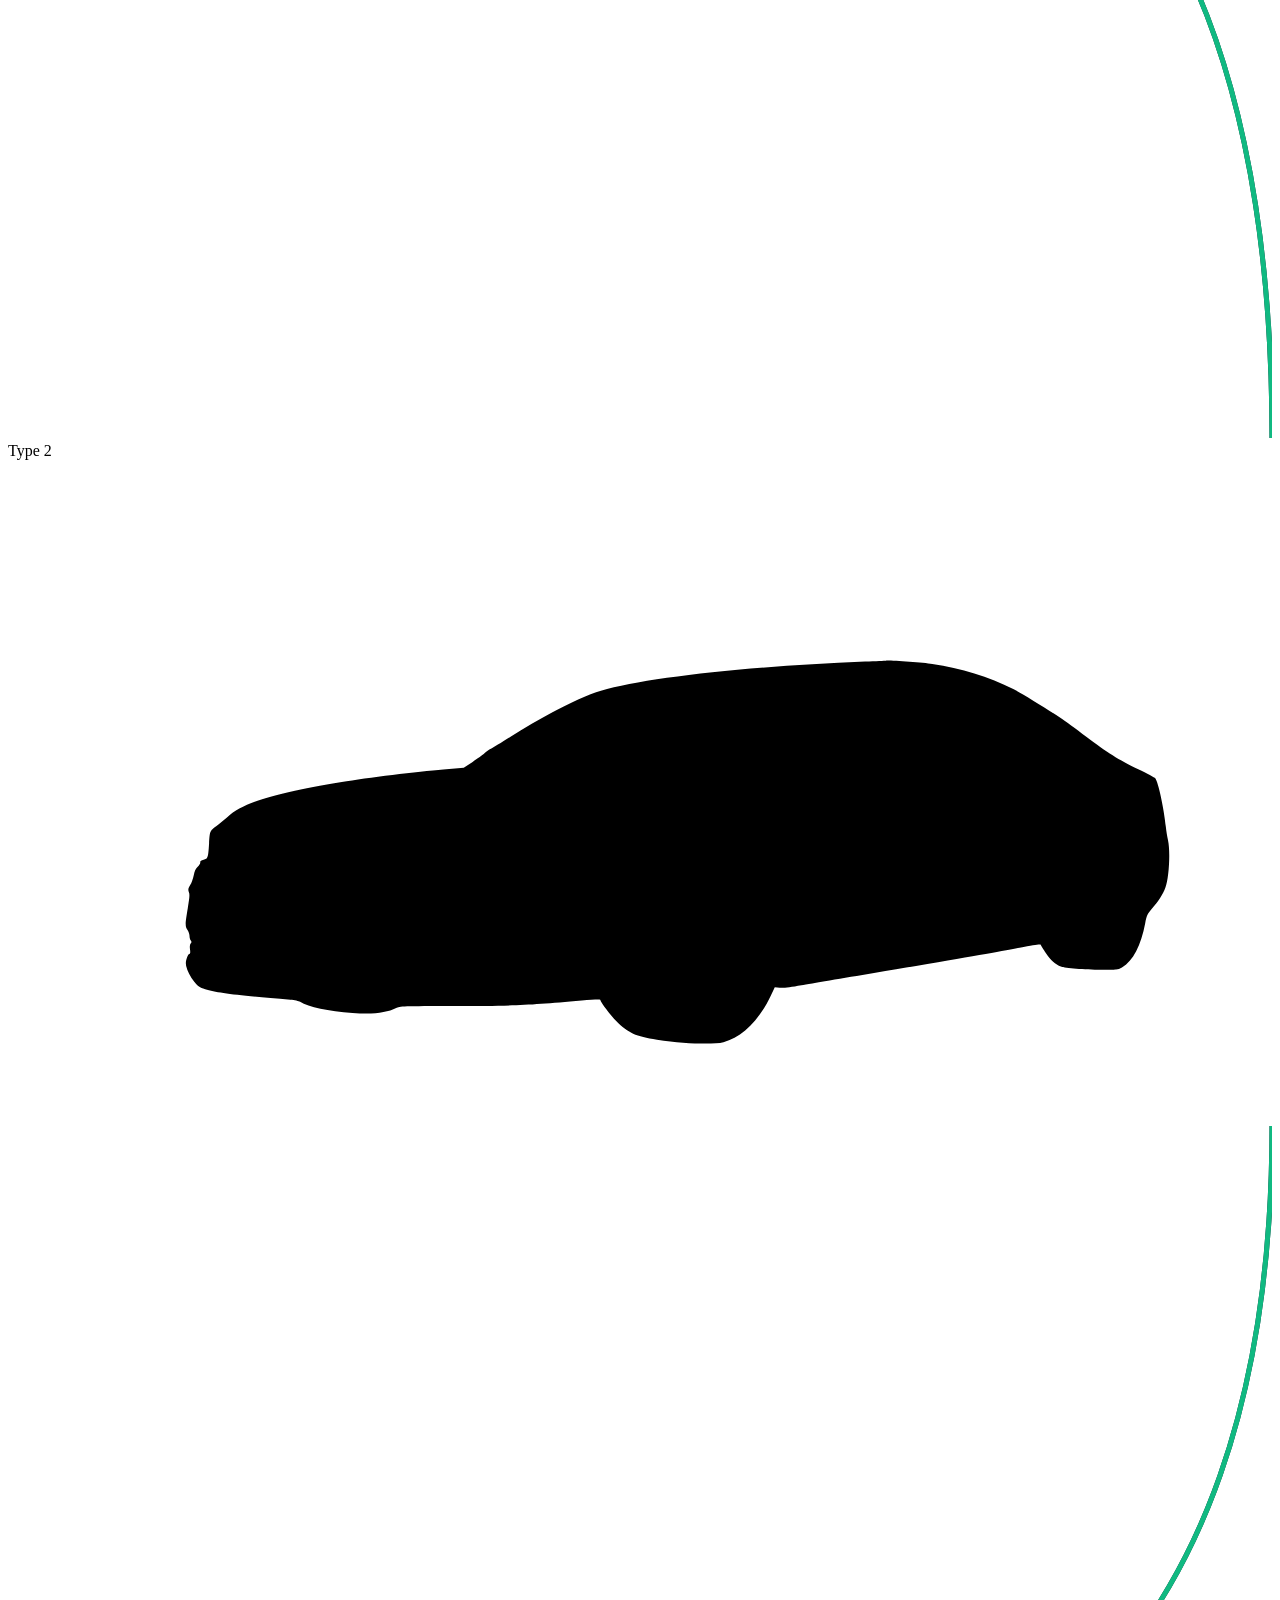
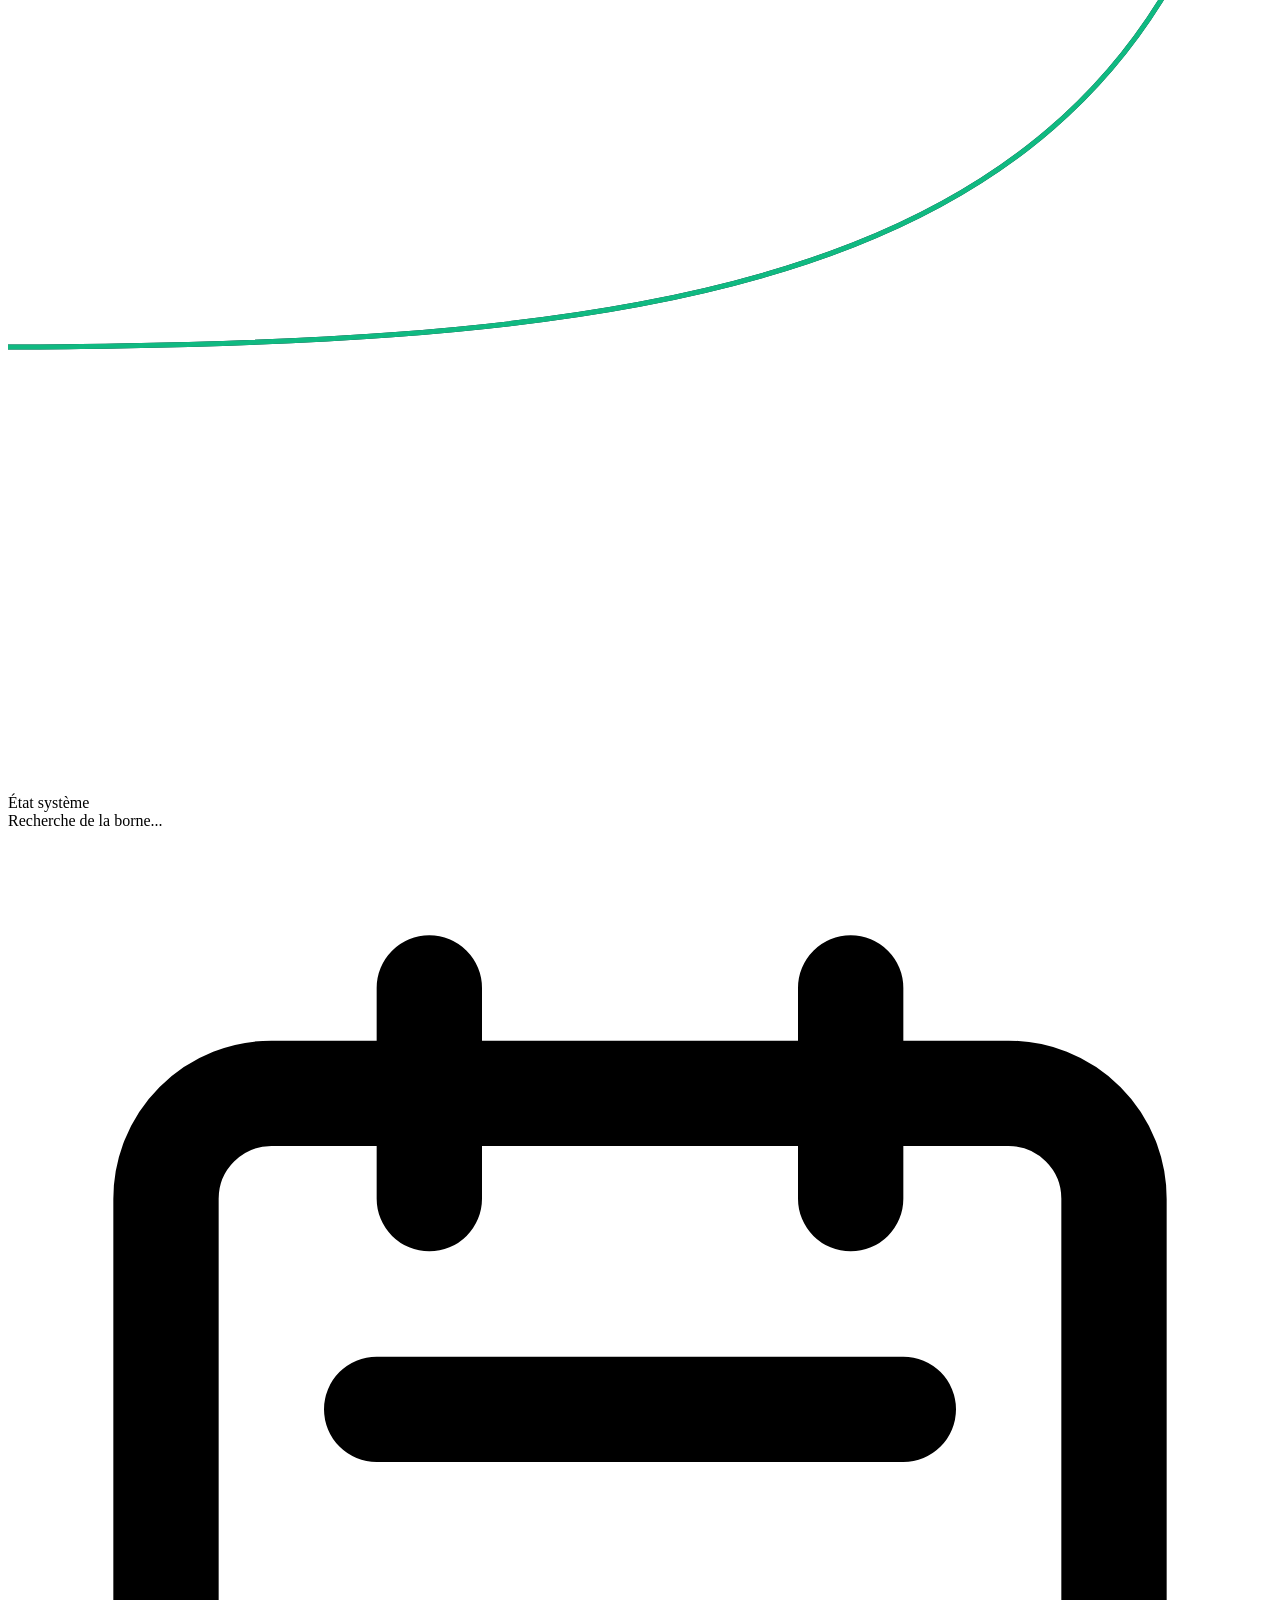
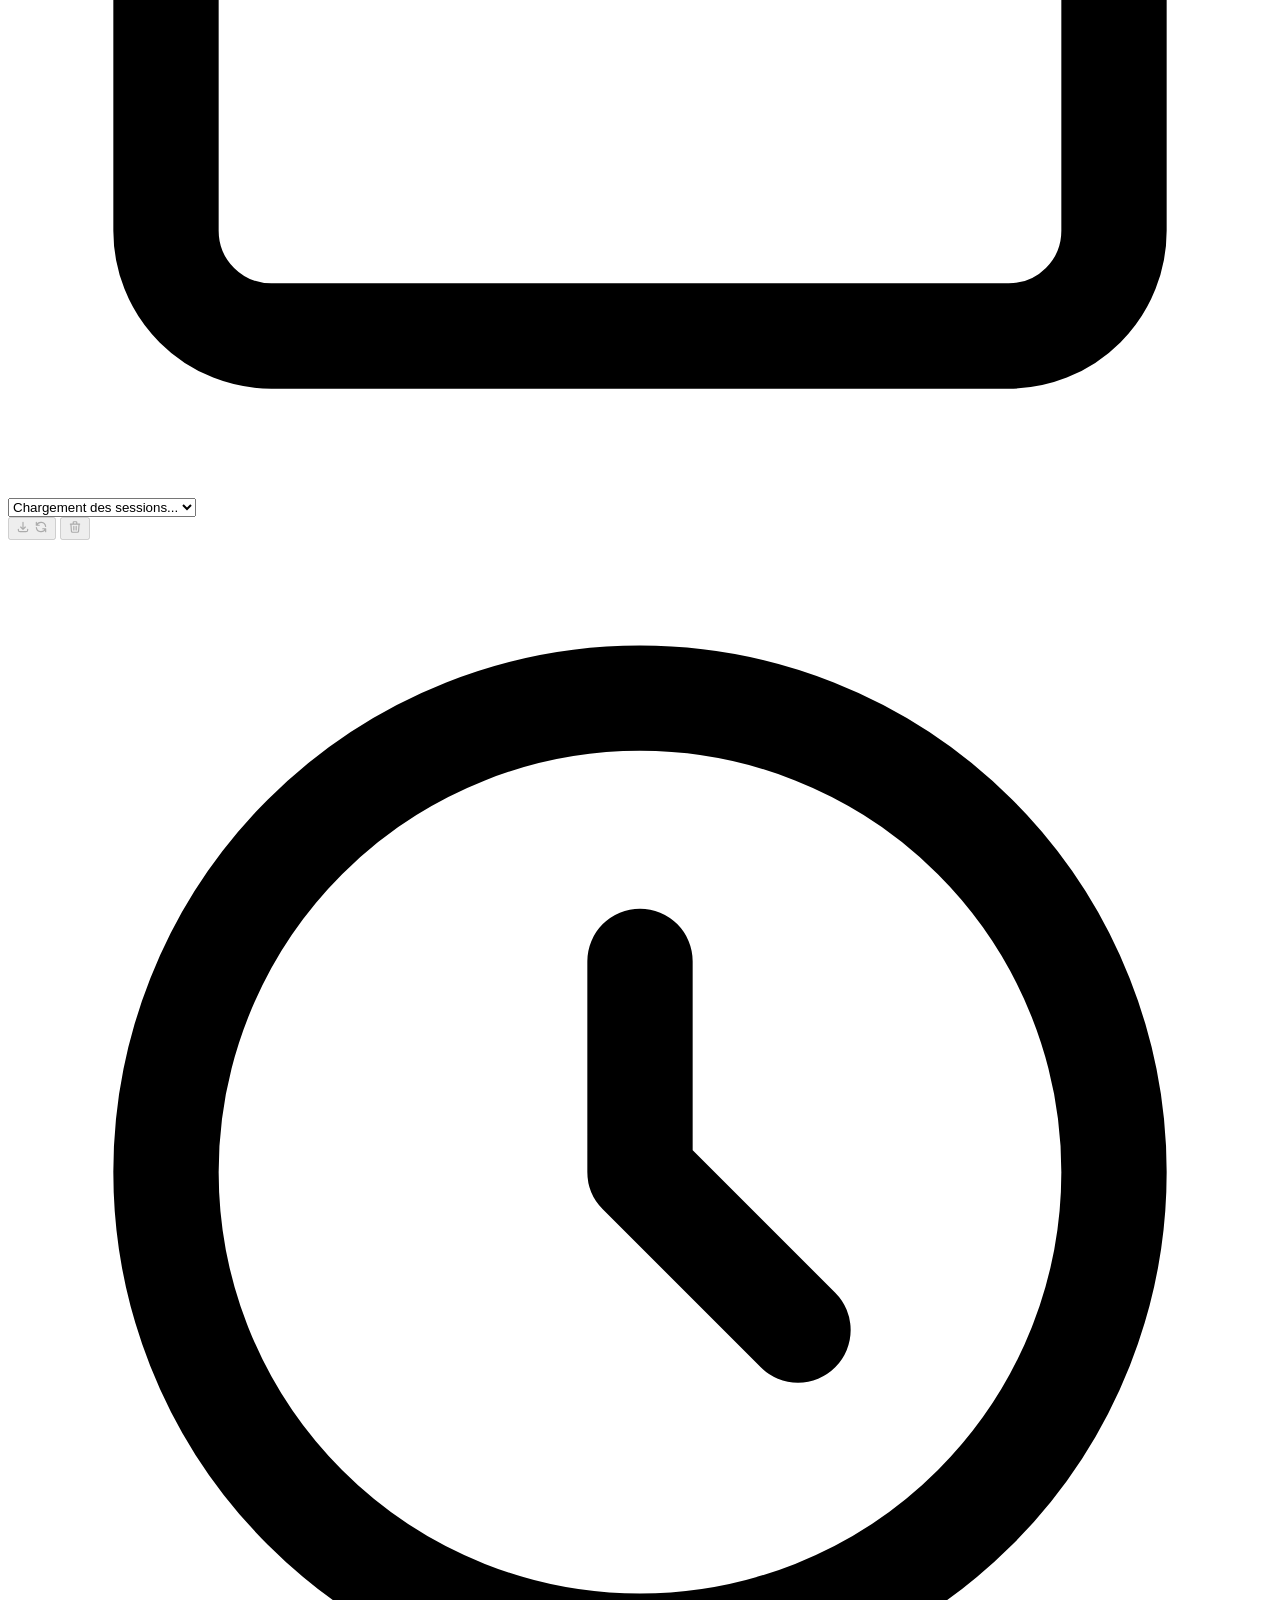
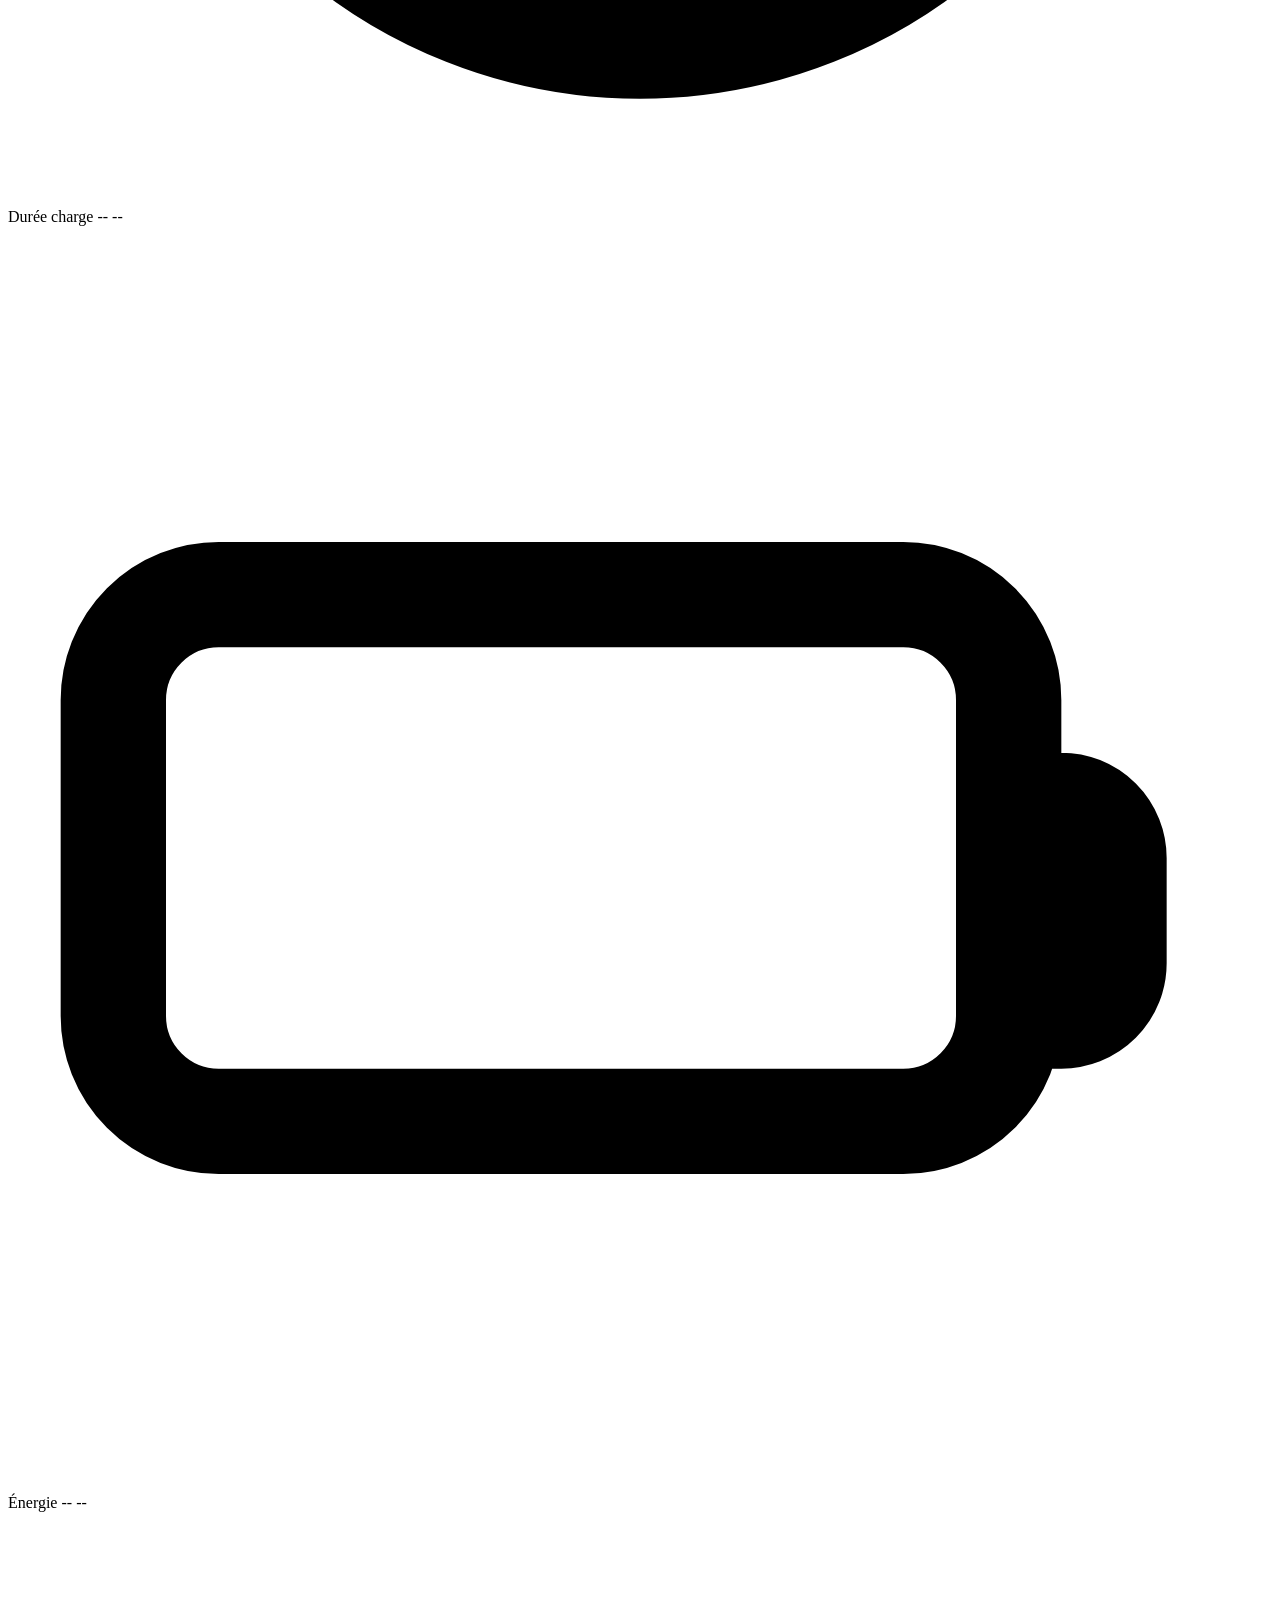
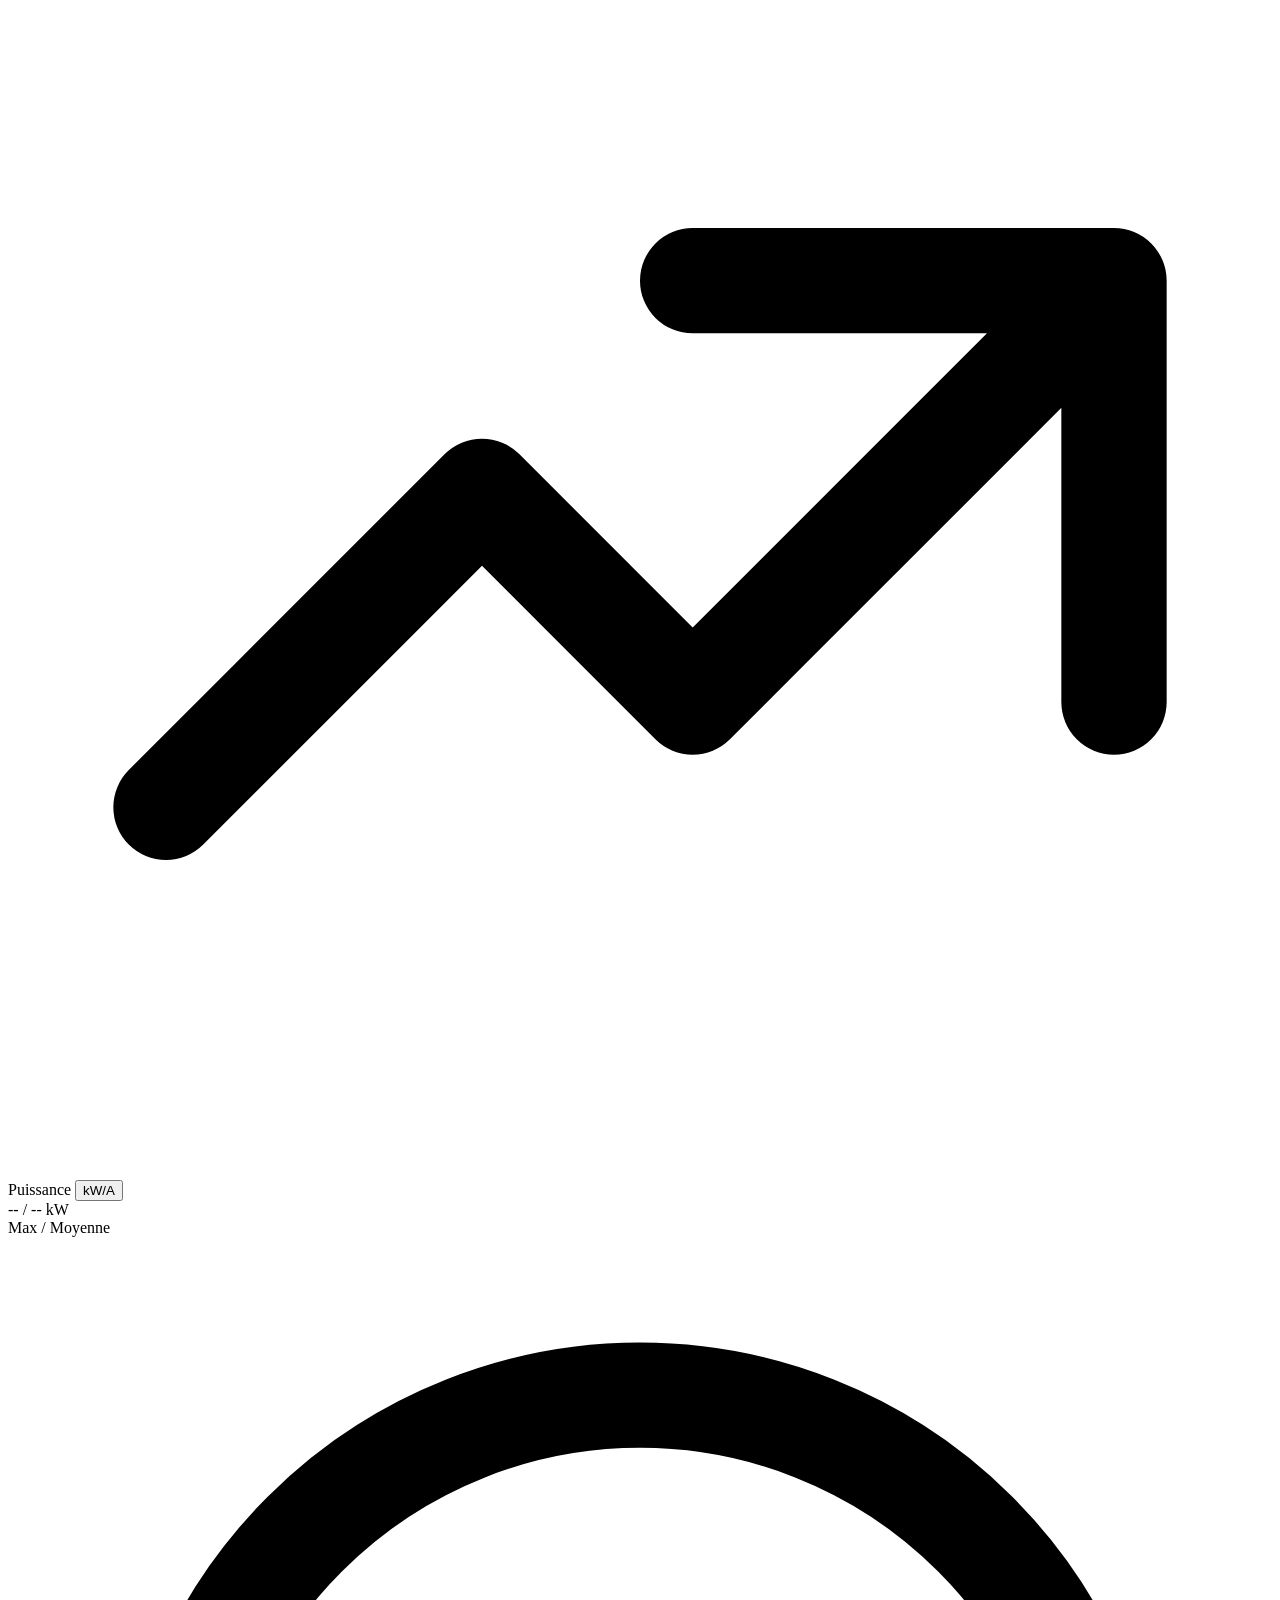
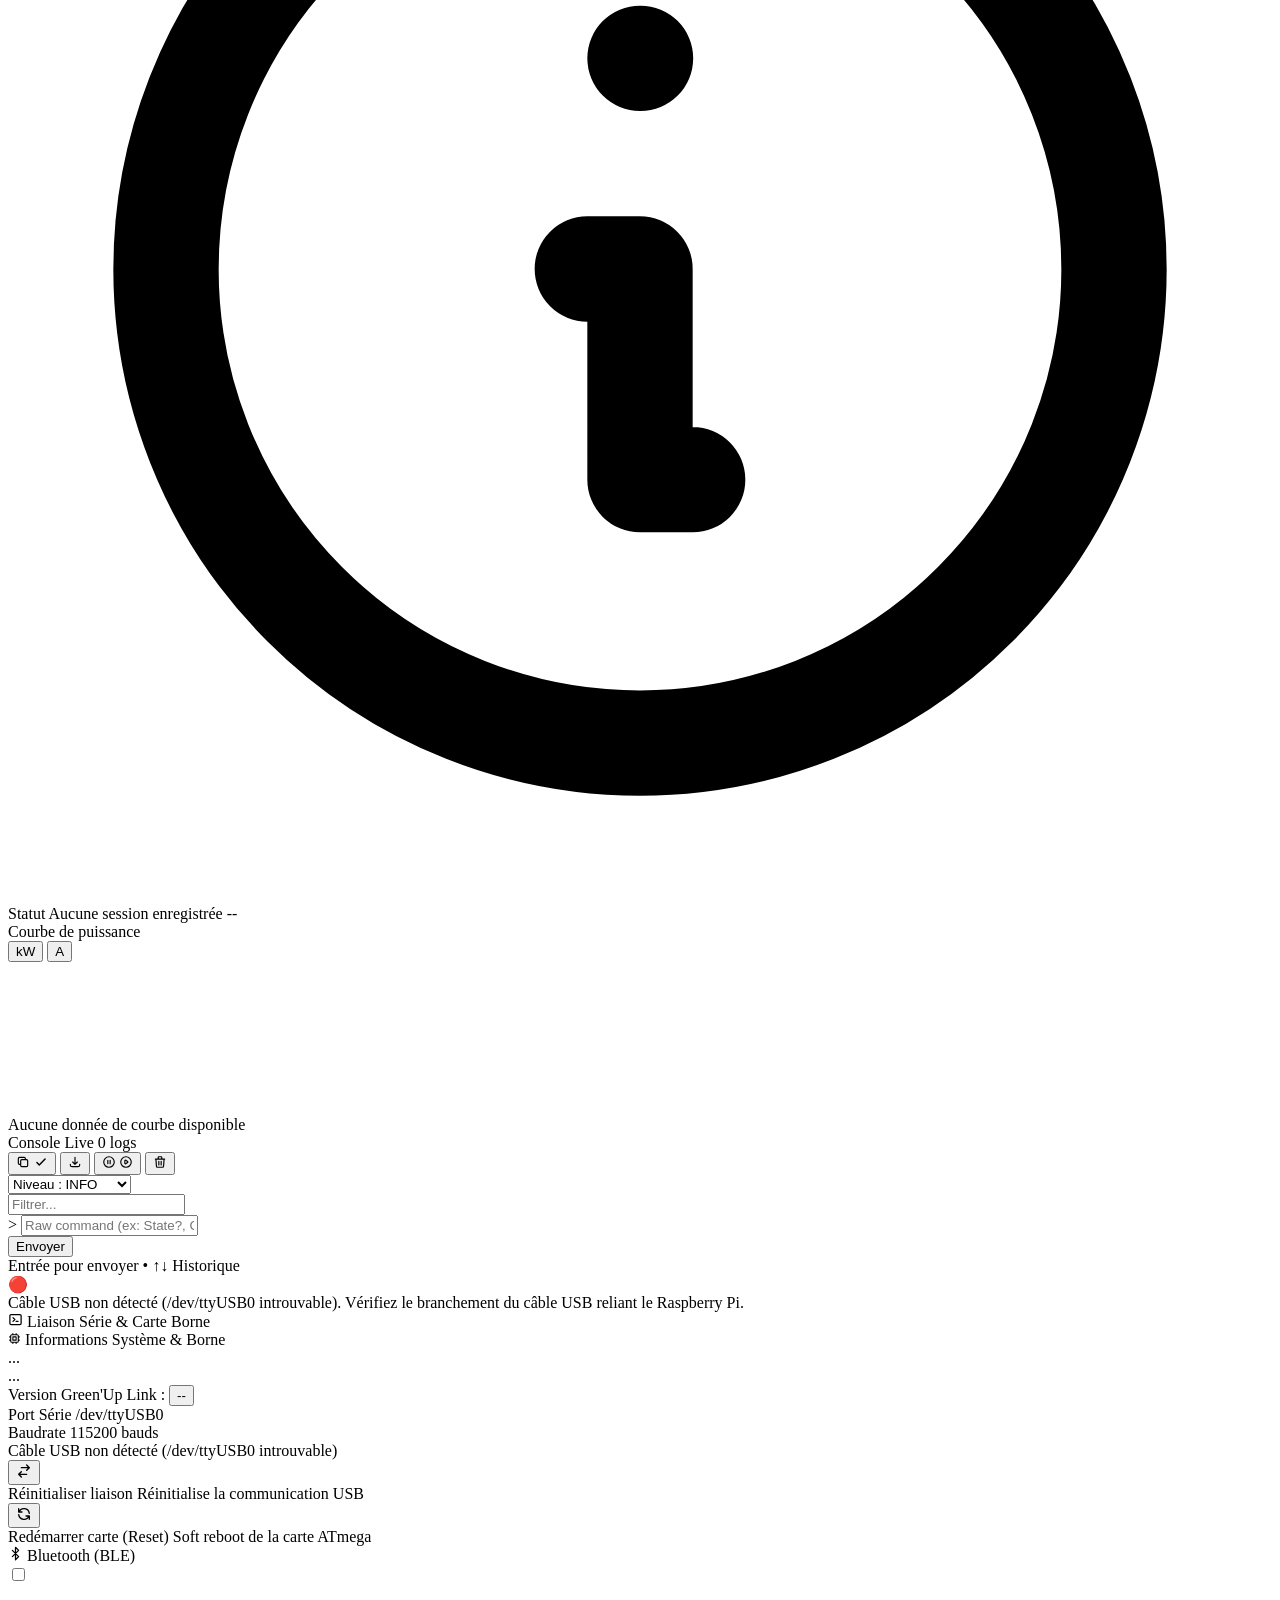
==== commit 0264e615: "feat(link,ui,mqtt,docs): add GitHub release update notifier with status dot, modal, and HA discovery" ====
--- a/crates/greenup-link/src/index.html
+++ b/crates/greenup-link/src/index.html
@@ -20,7 +20,7 @@
         <div>
             <h1 class="text-lg md:text-2xl font-bold tracking-tight text-white leading-none">Green'Up <span class="text-sky-400">Link</span></h1>
             <div class="flex items-center space-x-1.5 mt-1">
-                <span class="text-[9px] md:text-xs text-slate-500"><span data-i18n="header.subtitle">Interface de contrôle locale</span> <span id="lblLinkVersion"></span></span>
+                <span class="text-[9px] md:text-xs text-slate-500"><span data-i18n="header.subtitle">Interface de contrôle locale</span> <button type="button" id="btnHdrUpdate" class="update-trigger inline-flex items-center gap-1.5 align-middle" title="Vérifier les mises à jour"><span id="lblLinkVersion"></span><span id="hdrVersionDot" class="sys-led sys-led-muted update-dot"></span></button></span>
             </div>
         </div>
     </div>
@@ -414,7 +414,10 @@
                         <div id="subInfo" class="sys-board-secondary">...</div>
                         <div class="sys-board-link-ver">
                             <span class="sys-kv-label" data-i18n="system.greenup_link_version">Version Green'Up Link :</span>
-                            <span id="cfgAppVersion" class="sys-board-primary text-sky-400 font-bold">--</span>
+                            <button type="button" id="btnSysUpdate" class="update-trigger inline-flex items-center gap-2" title="Vérifier les mises à jour">
+                                <span id="cfgAppVersion" class="sys-board-primary text-sky-400 font-bold">--</span>
+                                <span id="sysVersionDot" class="sys-led sys-led-muted update-dot"></span>
+                            </button>
                         </div>
                     </div>
                 </div>
@@ -714,6 +717,64 @@
     </div>
 </div>
 
+<!-- Software Update Details Modal -->
+<div id="updateModal" class="auth-overlay hidden">
+    <div class="auth-card max-w-md text-left">
+        <div class="flex items-center justify-between gap-2 mb-3">
+            <div class="flex items-center gap-2.5">
+                <span id="updModalDot" class="sys-led sys-led-muted"></span>
+                <h3 class="text-base font-bold text-white" data-i18n="update.title">Mise à jour Green'Up Link</h3>
+            </div>
+            <span id="updModalStatusBadge" class="sys-badge sys-badge-muted">--</span>
+        </div>
+
+        <p id="updModalDesc" class="text-xs text-slate-300 leading-relaxed mb-4">--</p>
+
+        <div class="grid grid-cols-2 gap-2.5 mb-3">
+            <div class="p-2.5 rounded-lg bg-slate-950/80 border border-slate-800">
+                <div class="text-[10px] uppercase tracking-wider text-slate-500 font-bold mb-0.5" data-i18n="update.current_label">Version installée</div>
+                <div id="updModalCurrent" class="text-sm font-mono font-bold text-sky-400">--</div>
+            </div>
+            <div class="p-2.5 rounded-lg bg-slate-950/80 border border-slate-800">
+                <div class="text-[10px] uppercase tracking-wider text-slate-500 font-bold mb-0.5" data-i18n="update.latest_label">Dernière version</div>
+                <div id="updModalLatest" class="text-sm font-mono font-bold text-white">--</div>
+            </div>
+        </div>
+
+        <div id="updModalMeta" class="text-[11px] text-slate-400 mb-3 space-y-0.5"></div>
+
+        <div id="updModalNotesWrap" class="hidden mb-3">
+            <div class="text-[10px] uppercase tracking-wider text-slate-500 font-bold mb-1" data-i18n="update.notes_label">Notes de version</div>
+            <pre id="updModalNotes" class="p-2.5 rounded-lg bg-slate-950/80 border border-slate-800 text-[11px] text-slate-300 font-sans whitespace-pre-wrap max-h-36 overflow-y-auto leading-relaxed"></pre>
+        </div>
+
+        <div id="updModalSshWrap" class="mb-4">
+            <div class="text-[10px] uppercase tracking-wider text-slate-500 font-bold mb-1" data-i18n="update.ssh_label">Mise à jour manuelle (SSH sur Raspberry Pi)</div>
+            <div class="flex items-center gap-1.5 p-2 rounded-lg bg-slate-950/80 border border-slate-800">
+                <code id="updModalSshCmd" class="text-[10px] font-mono text-slate-300 truncate flex-1 select-all">curl -fsSL https://raw.githubusercontent.com/BolzaW/greenup-link/main/scripts/install.sh | sudo bash</code>
+                <button type="button" id="btnCopyUpdateSsh" class="px-2 py-1 rounded bg-slate-800 hover:bg-slate-700 text-[10px] font-semibold text-slate-200 transition-colors shrink-0">📋</button>
+            </div>
+        </div>
+
+        <div id="updModalFeedback" class="text-[11px] text-amber-400 mb-2 hidden"></div>
+
+        <div class="flex flex-col gap-2">
+            <a id="updModalDownloadLink" href="https://github.com/BolzaW/greenup-link/releases" target="_blank" rel="noopener noreferrer" class="w-full py-2.5 px-4 rounded-lg text-xs font-bold bg-sky-500 hover:bg-sky-400 text-slate-950 transition-all text-center inline-flex items-center justify-center gap-2">
+                <svg class="w-4 h-4" fill="none" stroke="currentColor" viewBox="0 0 24 24"><path stroke-linecap="round" stroke-linejoin="round" stroke-width="2" d="M4 16v1a3 3 0 003 3h10a3 3 0 003-3v-1m-4-4l-4 4m0 0l-4-4m4 4V4"/></svg>
+                <span data-i18n="update.btn_download">Voir & Télécharger sur GitHub</span>
+            </a>
+            <div class="flex gap-2">
+                <button type="button" id="btnUpdateCheckNow" class="flex-1 py-2 px-3 rounded-lg text-xs font-semibold bg-slate-800 hover:bg-slate-700 text-slate-200 transition-all text-center" data-i18n="update.btn_check">
+                    Vérifier maintenant
+                </button>
+                <button type="button" id="btnUpdateModalClose" class="flex-1 py-2 px-3 rounded-lg text-xs font-semibold bg-slate-800/70 hover:bg-slate-700 text-slate-300 transition-all text-center" data-i18n="update.btn_close">
+                    Fermer
+                </button>
+            </div>
+        </div>
+    </div>
+</div>
+
 <script src="/js/dom.js?v=7"></script>
 <script src="/js/i18n.js?v=7"></script>
 <script src="/js/linky.js?v=7"></script>
